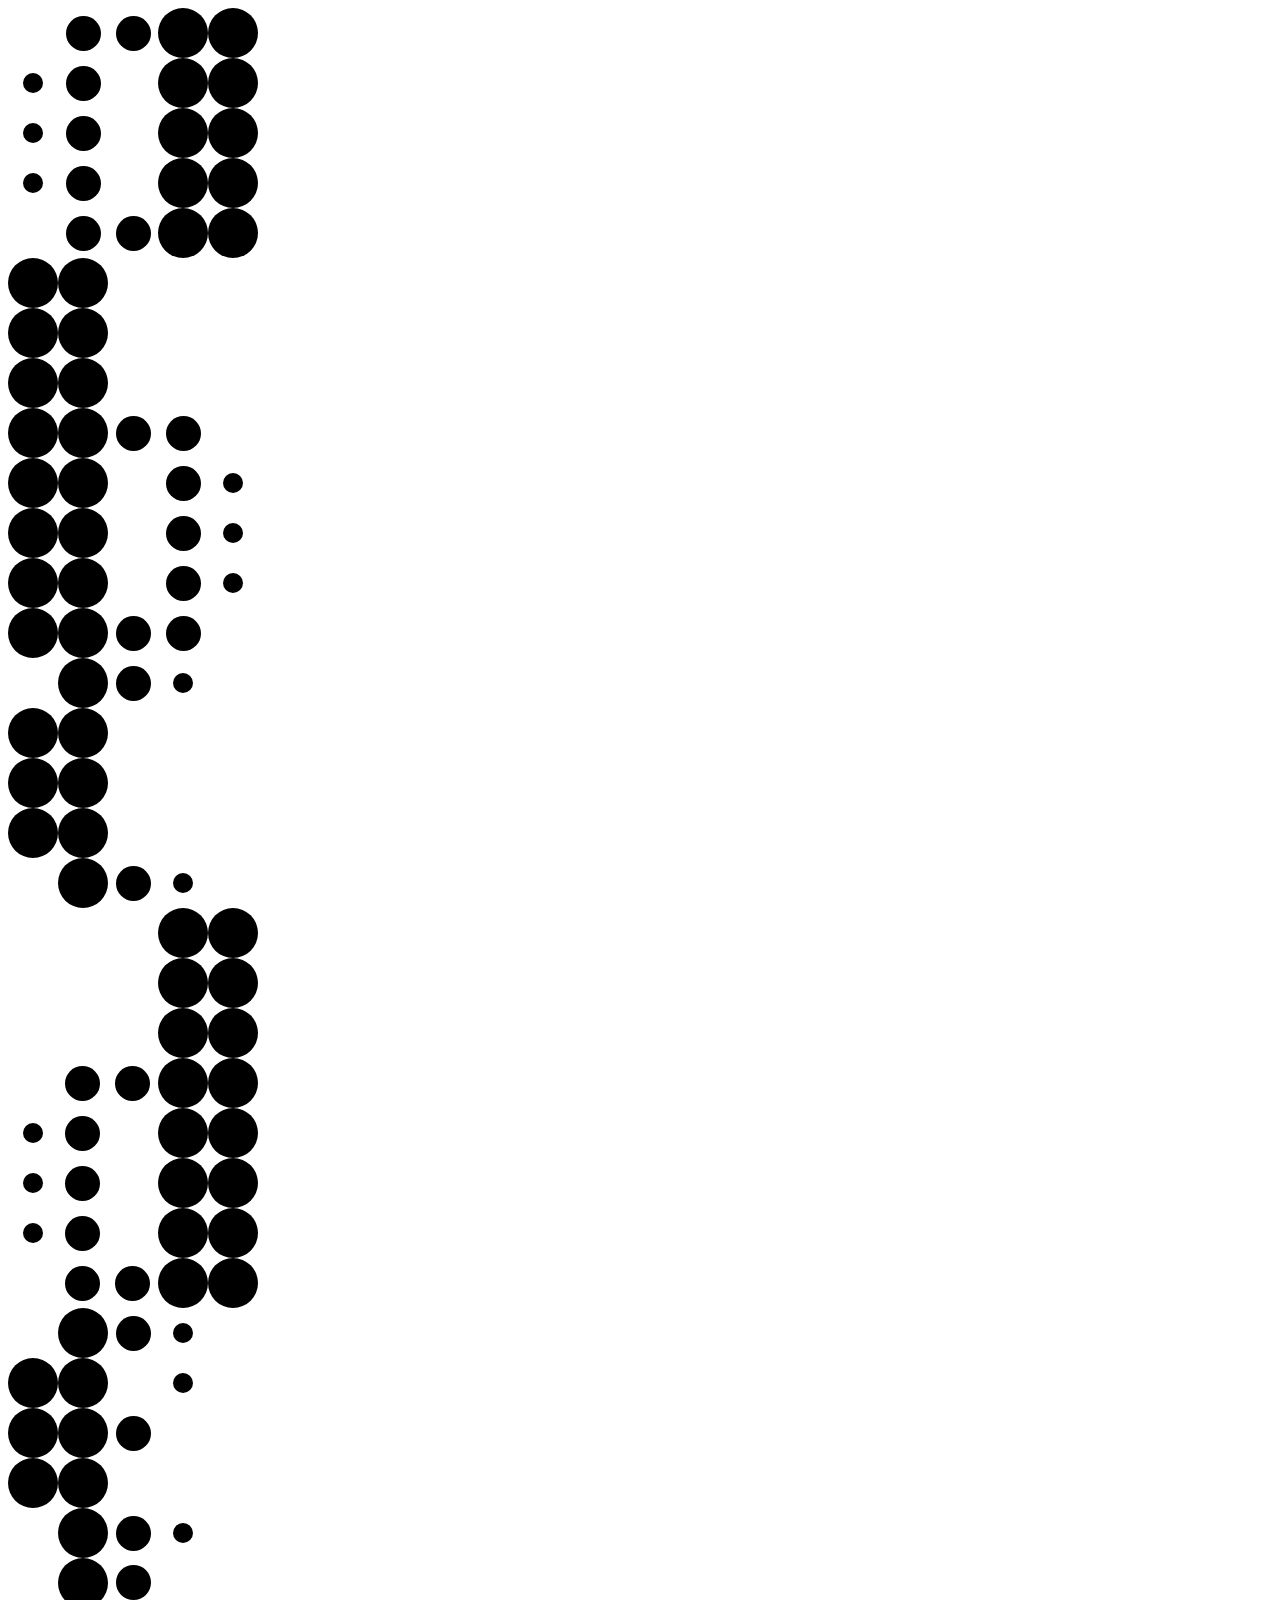
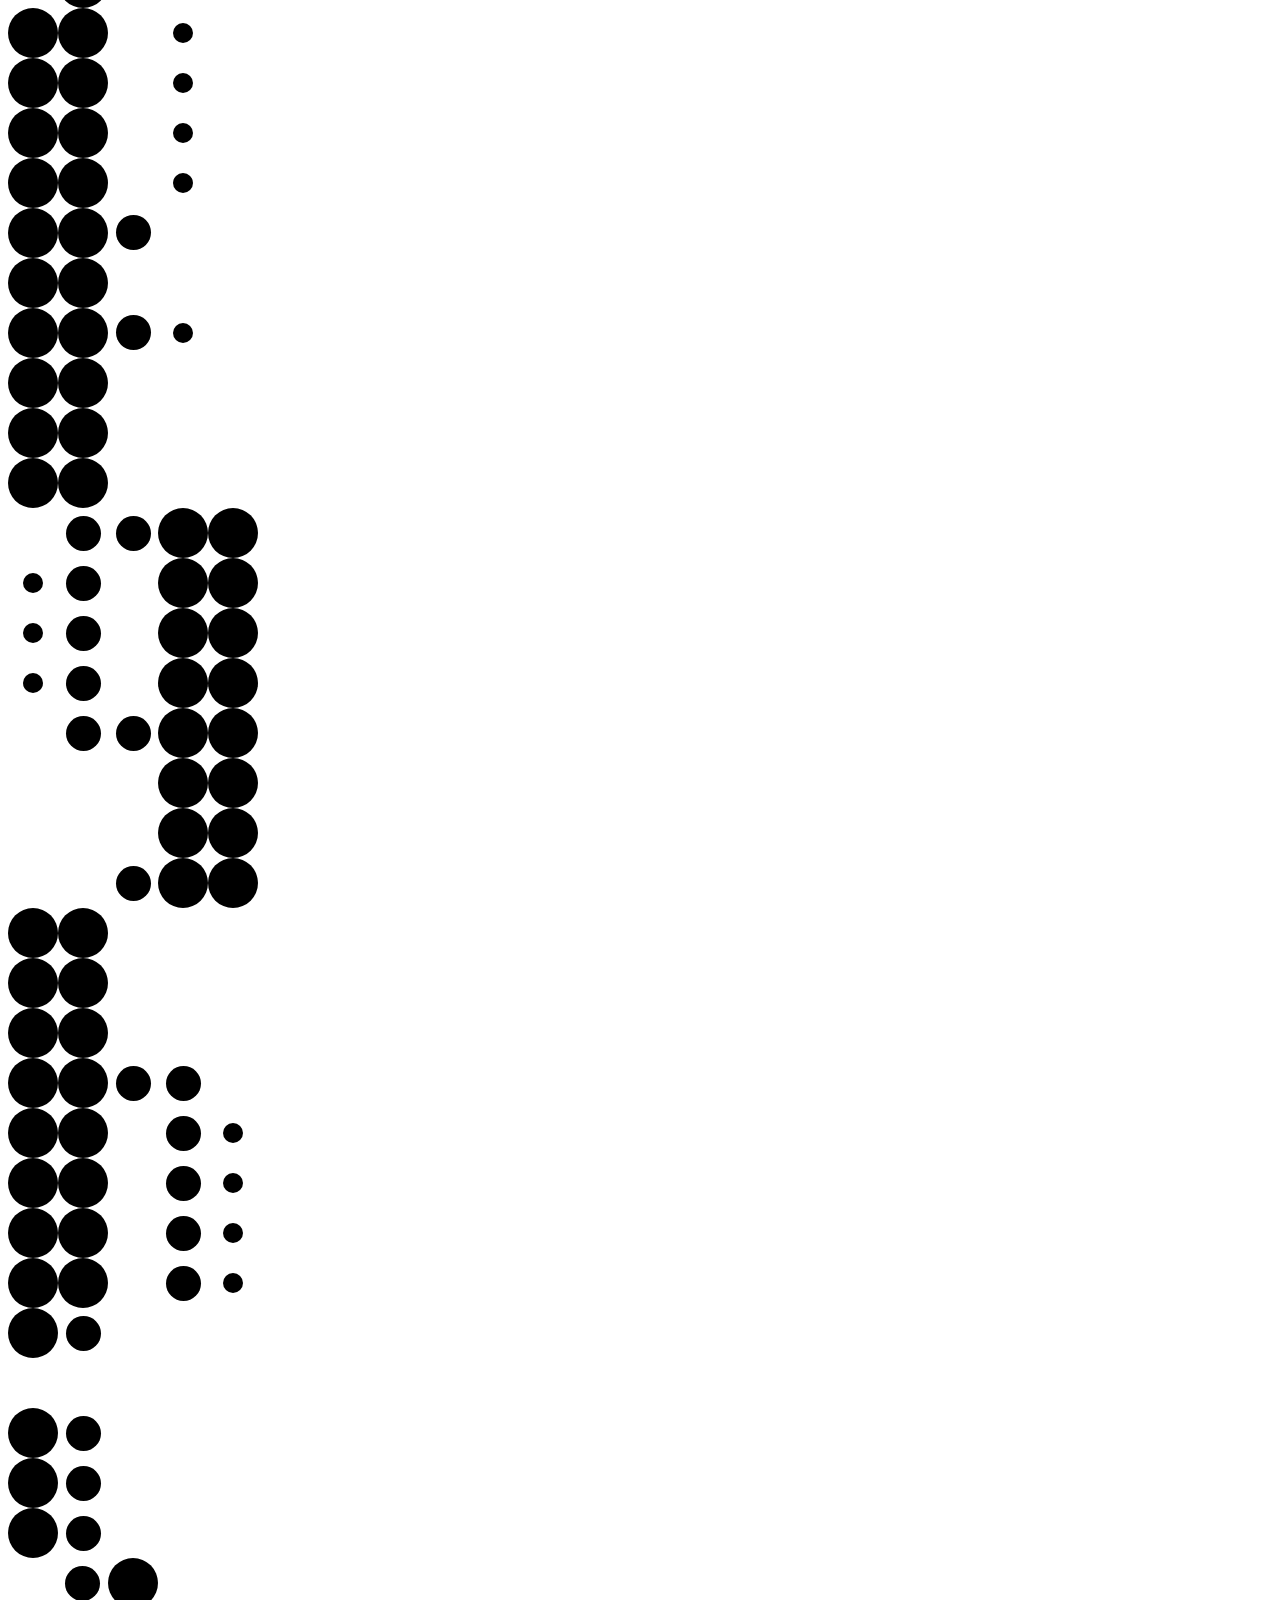
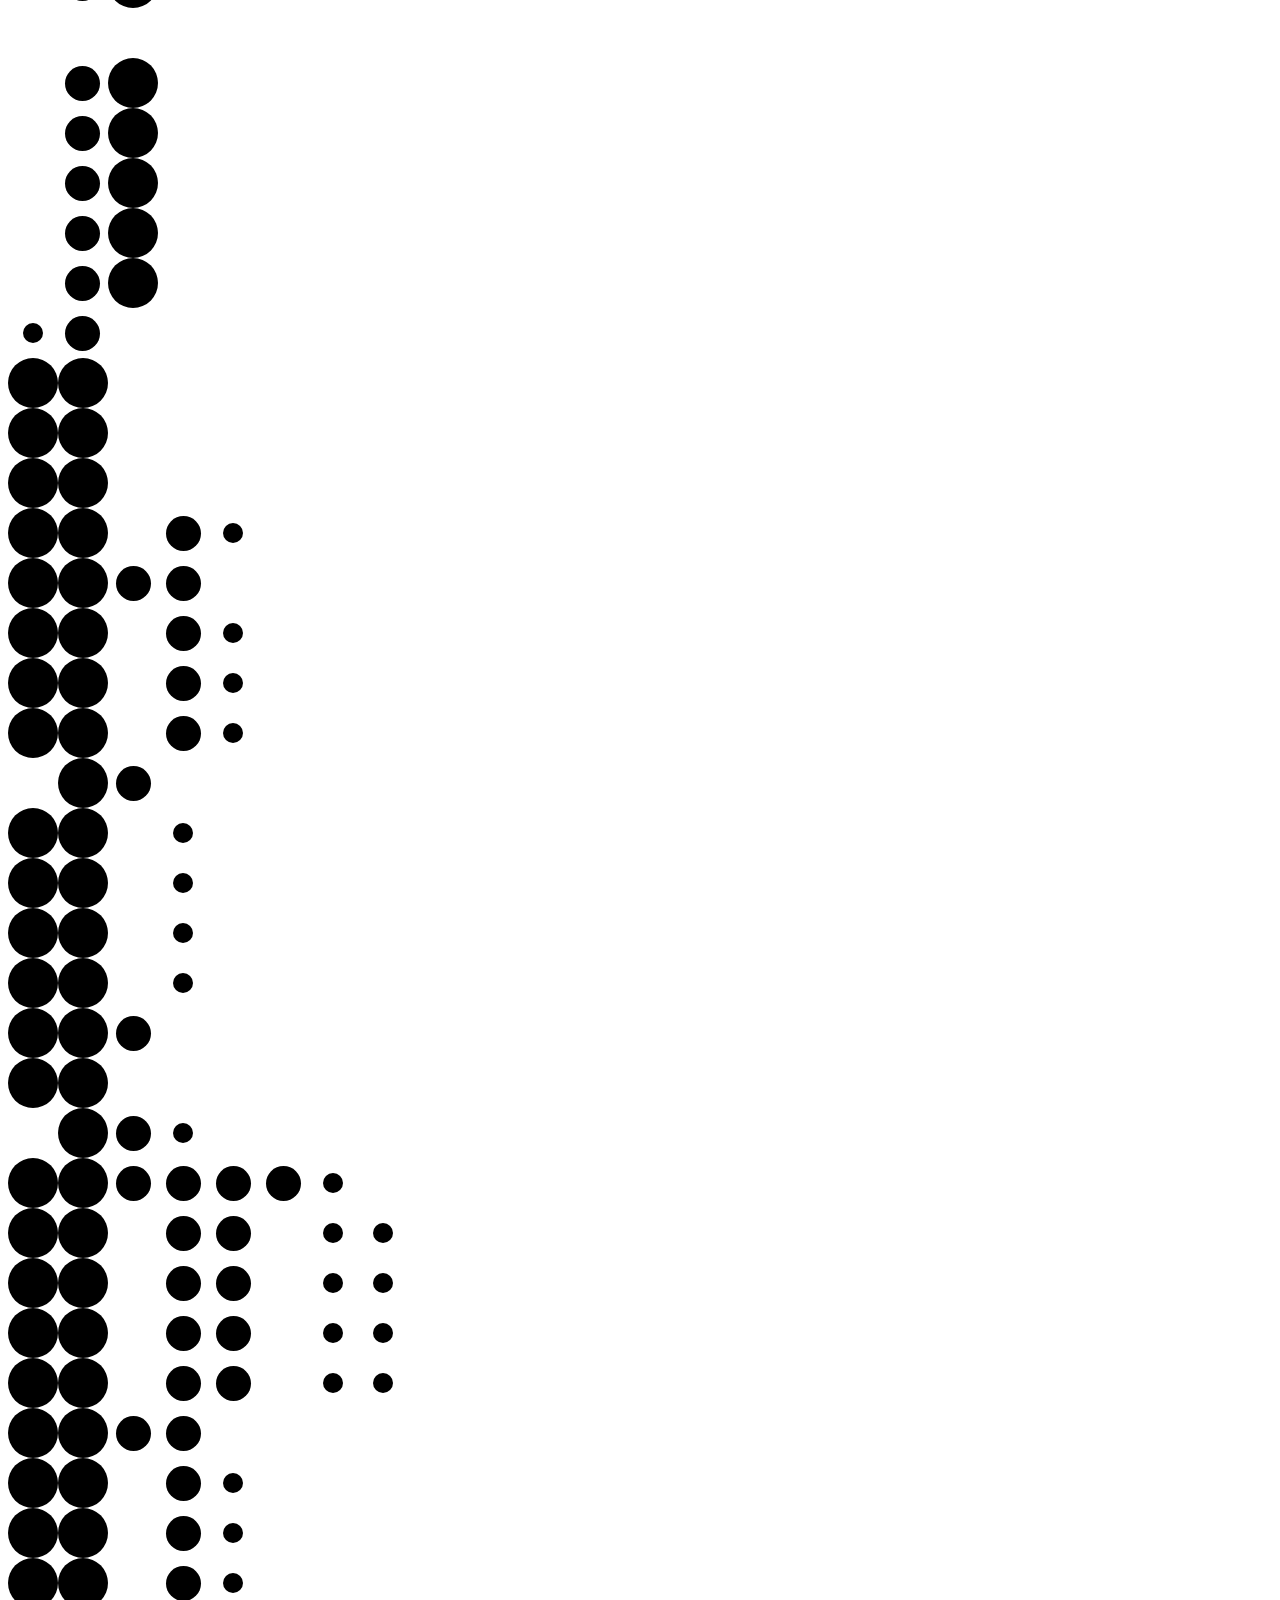
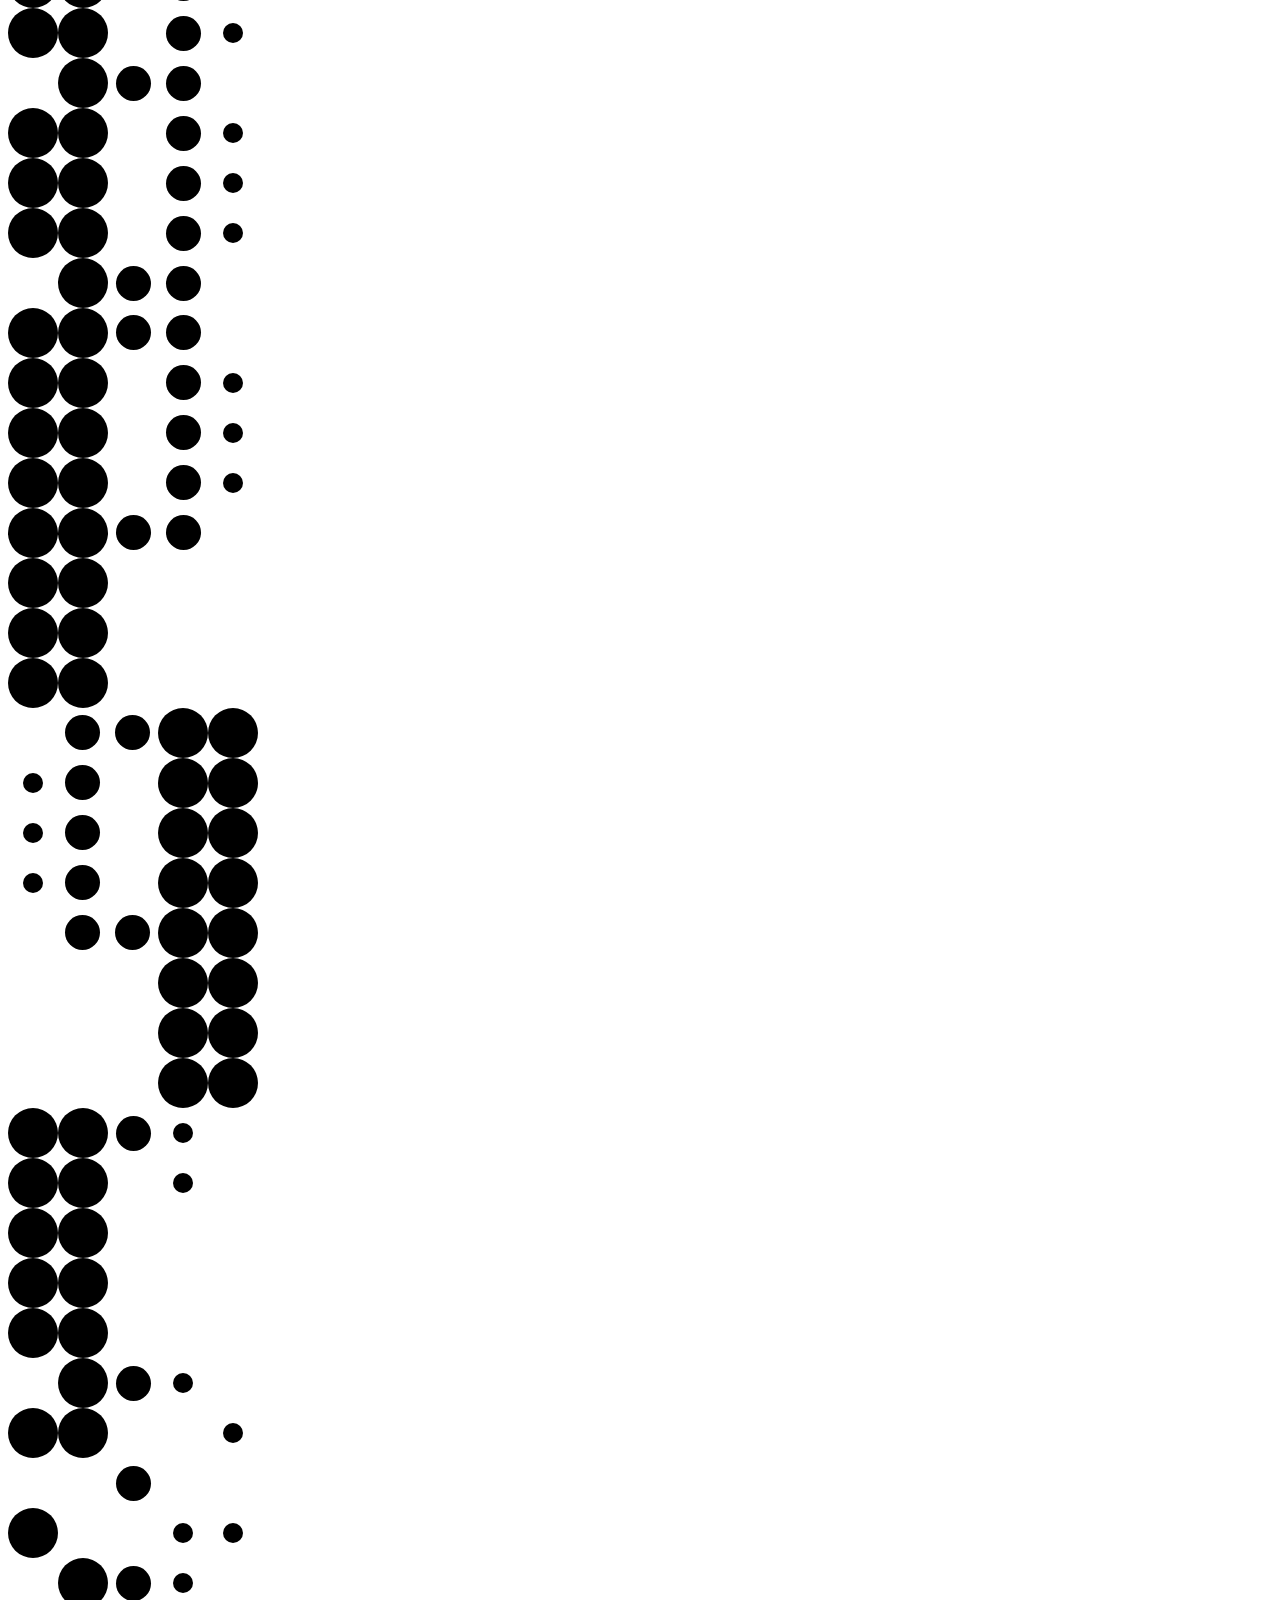
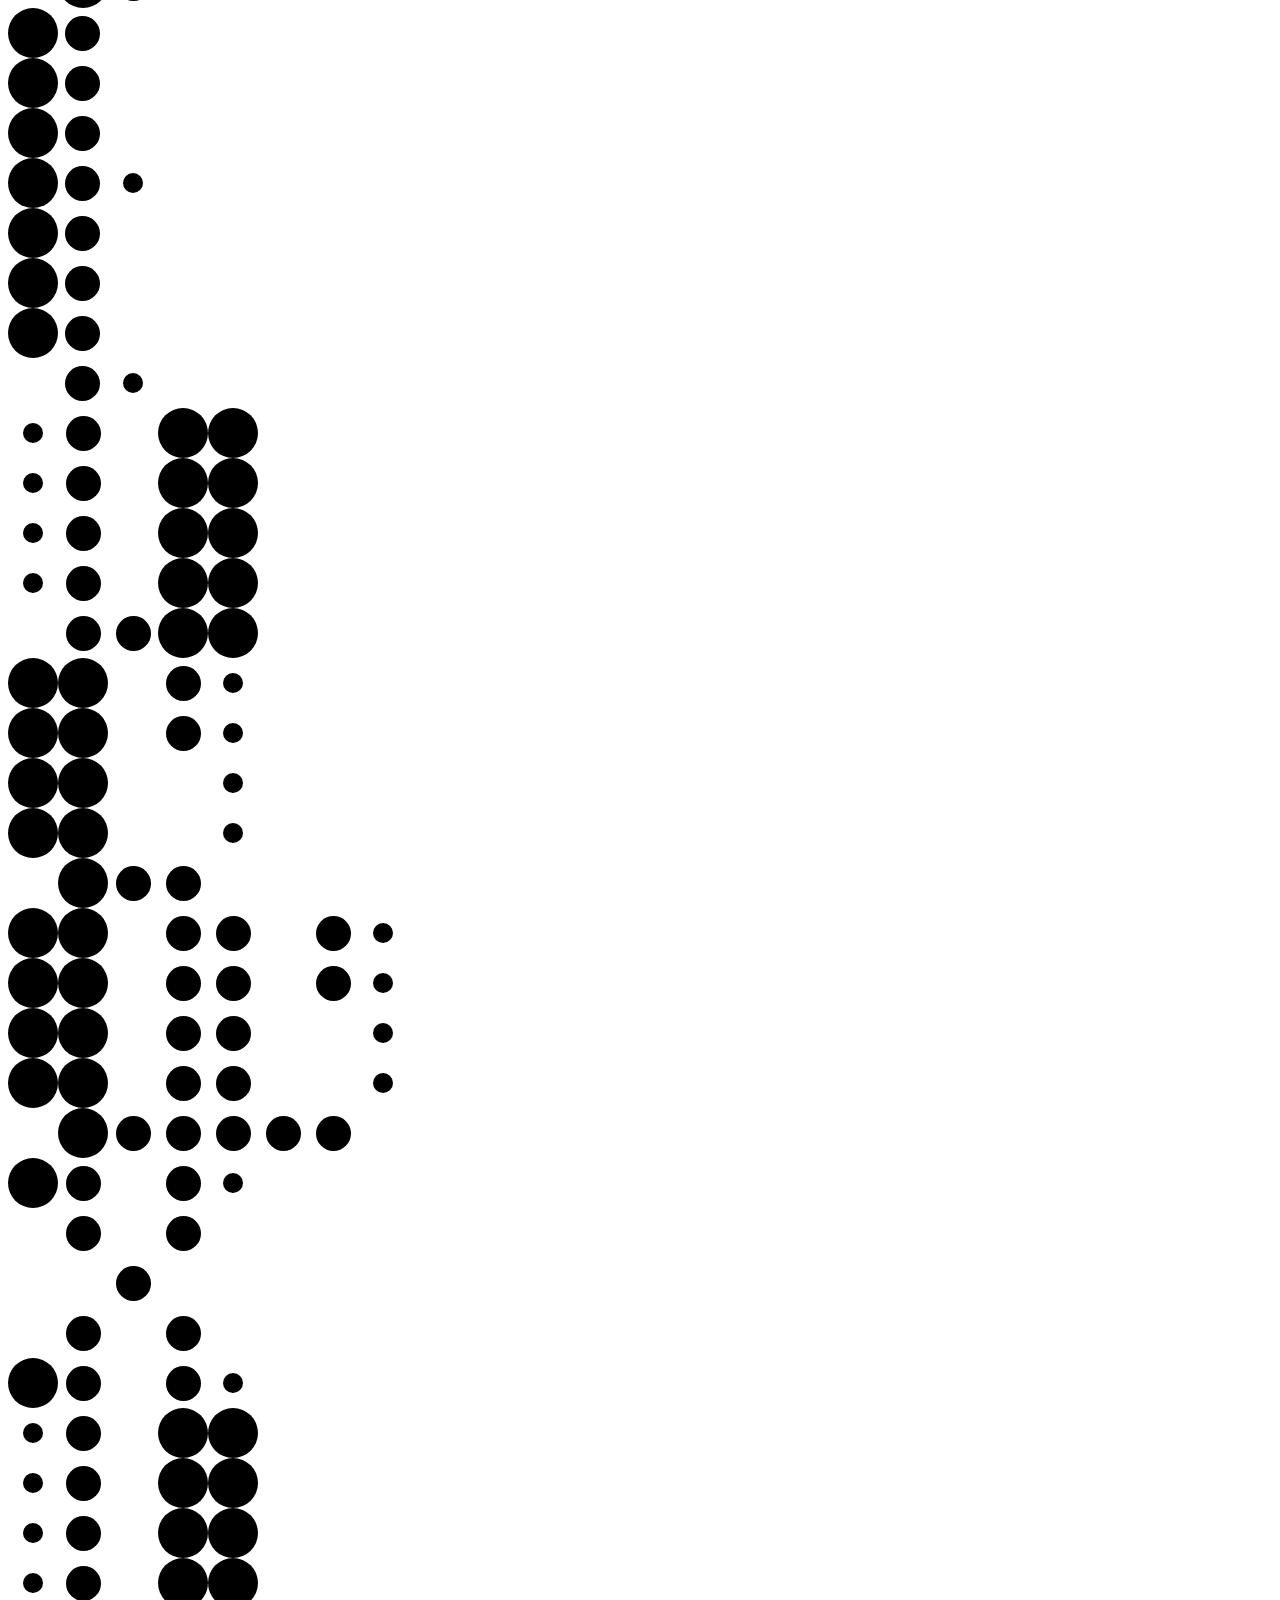
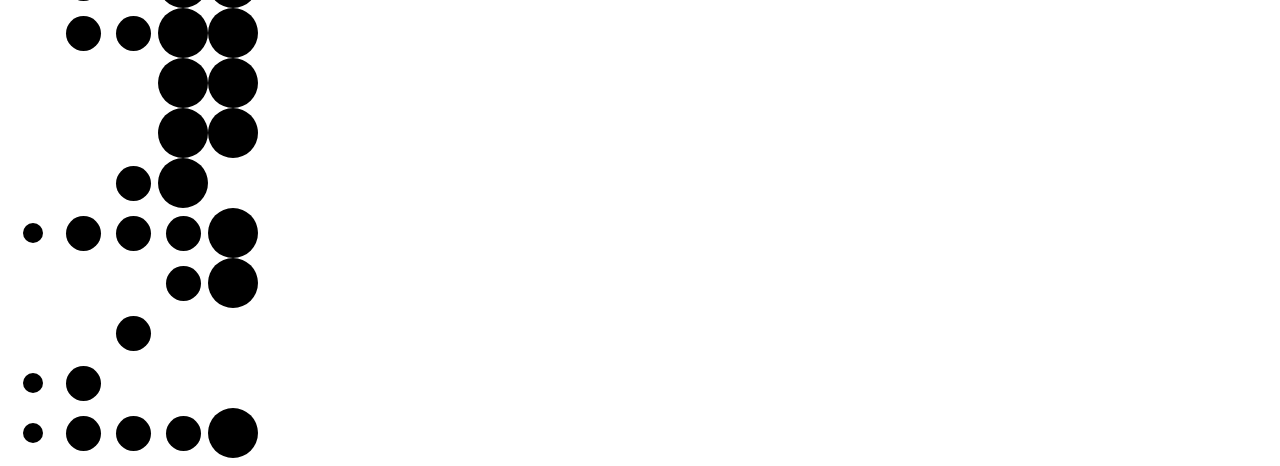
==== csstypeface/index.html @ 814cb7fe "pecha kucha" ====
<!DOCTYPE html>
<html>
<head>
    <title>Photon</title>
    <meta charset="utf-8" />
    <link rel="stylesheet" href="main.css" type="text/css" />
</head>

<body>
<div id="container">

<div class="letter" id="a">
	<div class="unit-a">	
	</div>
	<div class="unit-a">
		<div class="medium"></div>	
	</div>
	<div class="unit-a">
		<div class="medium"></div>	
	</div>
	<div class="unit-a">
		<div class="large"></div>	
	</div>
	<div class="unit-a">
		<div class="large"></div>	
	</div>
	<div class="unit-a">
		<div class="small"></div>	
	</div>
	<div class="unit-a">
		<div class="medium"></div>	
	</div>
	<div class="unit-a">	
	</div>
	<div class="unit-a">
		<div class="large"></div>	
	</div>
	<div class="unit-a">
		<div class="large"></div>	
	</div>
	<div class="unit-a">
		<div class="small"></div>	
	</div>
	<div class="unit-a">
		<div class="medium"></div>	
	</div>
	<div class="unit-a">	
	</div>
	<div class="unit-a">
		<div class="large"></div>	
	</div>
	<div class="unit-a">
		<div class="large"></div>	
	</div>
	<div class="unit-a">
		<div class="small"></div>	
	</div>
	<div class="unit-a">
		<div class="medium"></div>	
	</div>
	<div class="unit-a">	
	</div>
	<div class="unit-a">	
		<div class="large"></div>
	</div>
	<div class="unit-a">
		<div class="large"></div>	
	</div>
	<div class="unit-a">	
	</div>
	<div class="unit-a">
		<div class="medium"></div>	
	</div>
	<div class="unit-a">
		<div class="medium"></div>	
	</div>
	<div class="unit-a">
		<div class="large"></div>	
	</div>
	<div class="unit-a">
		<div class="large"></div>	
	</div>
</div>

<div class="letter" id="b">
	<div class="unit-b">	
		<div class="large"></div>		
	</div>
	<div class="unit-b">		
		<div class="large"></div>
	</div>
	<div class="unit-b">		
	</div>
	<div class="unit-b">		
	</div>
	<div class="unit-b">		
	</div>
	<div class="unit-b">		
		<div class="large"></div>
	</div>
	<div class="unit-b">		
		<div class="large"></div>
	</div>
	<div class="unit-b">		
	</div>
	<div class="unit-b">		
	</div>
	<div class="unit-b">		
	</div>
	<div class="unit-b">		
		<div class="large"></div>
	</div>
	<div class="unit-b">		
		<div class="large"></div>
	</div>
	<div class="unit-b">		
	</div>
	<div class="unit-b">		
	</div>
	<div class="unit-b">		
	</div>
	<div class="unit-b">		
		<div class="large"></div>
	</div>
	<div class="unit-b">		
		<div class="large"></div>
	</div>
	<div class="unit-b">		
		<div class="medium"></div>
	</div>
	<div class="unit-b">		
		<div class="medium"></div>
	</div>
	<div class="unit-b">		
	</div>
	<div class="unit-b">
		<div class="large"></div>		
	</div>
	<div class="unit-b">
		<div class="large"></div>		
	</div>
	<div class="unit-b">		
	</div>
	<div class="unit-b">	
		<div class="medium"></div>	
	</div>
	<div class="unit-b">
		<div class="small"></div>		
	</div>
	<div class="unit-b">
		<div class="large"></div>		
	</div>
	<div class="unit-b">
		<div class="large"></div>		
	</div>
	<div class="unit-b">		
	</div>
	<div class="unit-b">
		<div class="medium"></div>		
	</div>
	<div class="unit-b">
		<div class="small"></div>		
	</div>
	<div class="unit-b">
		<div class="large"></div>		
	</div>
	<div class="unit-b">
		<div class="large"></div>		
	</div>
	<div class="unit-b">		
	</div>
	<div class="unit-b">
		<div class="medium"></div>		
	</div>
	<div class="unit-b">
		<div class="small"></div>		
	</div>
	<div class="unit-b">
		<div class="large"></div>		
	</div>
	<div class="unit-b">
		<div class="large"></div>		
	</div>
	<div class="unit-b">
		<div class="medium"></div>		
	</div>
	<div class="unit-b">
		<div class="medium"></div>		
	</div>
	<div class="unit-b">	
	</div>
</div>

<div class="letter" id="c">
	<div class="unit-c">
	</div>
	<div class="unit-c">
		<div class="large"></div>
	</div>
	<div class="unit-c">
		<div class="medium"></div>
	</div>
	<div class="unit-c">
		<div class="small"></div>
	</div>
	<div class="unit-c">
		<div class="large"></div>
	</div>
	<div class="unit-c">
		<div class="large"></div>
	</div>
	<div class="unit-c">
	</div>
	<div class="unit-c">
	</div>
	<div class="unit-c">
		<div class="large"></div>
	</div>
	<div class="unit-c">
		<div class="large"></div>
	</div>
	<div class="unit-c">
	</div>
	<div class="unit-c">
	</div>
	<div class="unit-c">
		<div class="large"></div>
	</div>
	<div class="unit-c">
		<div class="large"></div>
	</div>
	<div class="unit-c">
	</div>
	<div class="unit-c">
	</div>
	<div class="unit-c">
	</div>
	<div class="unit-c">
		<div class="large"></div>
	</div>
	<div class="unit-c">
		<div class="medium"></div>
	</div>
	<div class="unit-c">
		<div class="small"></div>
	</div>
</div>

<div class="letter" id="d">
	<div class="unit-b">	
		<div class="large"></div>		
	</div>
	<div class="unit-b">		
		<div class="large"></div>
	</div>
	<div class="unit-b">		
	</div>
	<div class="unit-b">		
	</div>
	<div class="unit-b">		
	</div>
	<div class="unit-b">		
		<div class="large"></div>
	</div>
	<div class="unit-b">		
		<div class="large"></div>
	</div>
	<div class="unit-b">		
	</div>
	<div class="unit-b">		
	</div>
	<div class="unit-b">		
	</div>
	<div class="unit-b">		
		<div class="large"></div>
	</div>
	<div class="unit-b">		
		<div class="large"></div>
	</div>
	<div class="unit-b">		
	</div>
	<div class="unit-b">		
	</div>
	<div class="unit-b">		
	</div>
	<div class="unit-b">		
		<div class="large"></div>
	</div>
	<div class="unit-b">		
		<div class="large"></div>
	</div>
	<div class="unit-b">		
		<div class="medium"></div>
	</div>
	<div class="unit-b">		
		<div class="medium"></div>
	</div>
	<div class="unit-b">		
	</div>
	<div class="unit-b">
		<div class="large"></div>		
	</div>
	<div class="unit-b">
		<div class="large"></div>		
	</div>
	<div class="unit-b">		
	</div>
	<div class="unit-b">	
		<div class="medium"></div>	
	</div>
	<div class="unit-b">
		<div class="small"></div>		
	</div>
	<div class="unit-b">
		<div class="large"></div>		
	</div>
	<div class="unit-b">
		<div class="large"></div>		
	</div>
	<div class="unit-b">		
	</div>
	<div class="unit-b">
		<div class="medium"></div>		
	</div>
	<div class="unit-b">
		<div class="small"></div>		
	</div>
	<div class="unit-b">
		<div class="large"></div>		
	</div>
	<div class="unit-b">
		<div class="large"></div>		
	</div>
	<div class="unit-b">		
	</div>
	<div class="unit-b">
		<div class="medium"></div>		
	</div>
	<div class="unit-b">
		<div class="small"></div>		
	</div>
	<div class="unit-b">
		<div class="large"></div>		
	</div>
	<div class="unit-b">
		<div class="large"></div>		
	</div>
	<div class="unit-b">
		<div class="medium"></div>		
	</div>
	<div class="unit-b">
		<div class="medium"></div>		
	</div>
	<div class="unit-b">	
	</div>
</div>

<div class="letter" id="e">
	<div class="unit-c">
	</div>
	<div class="unit-c">
		<div class="large"></div>
	</div>
	<div class="unit-c">
		<div class="medium"></div>
	</div>
	<div class="unit-c">
		<div class="small"></div>
	</div>
	<div class="unit-c">
		<div class="large"></div>
	</div>
	<div class="unit-c">
		<div class="large"></div>
	</div>
	<div class="unit-c">
	</div>
	<div class="unit-c">
		<div class="small"></div>
	</div>
	<div class="unit-c">
		<div class="large"></div>
	</div>
	<div class="unit-c">
		<div class="large"></div>
	</div>
	<div class="unit-c">
		<div class="medium"></div>
	</div>
	<div class="unit-c">
	</div>
	<div class="unit-c">
		<div class="large"></div>
	</div>
	<div class="unit-c">
		<div class="large"></div>
	</div>
	<div class="unit-c">
	</div>
	<div class="unit-c">
	</div>
	<div class="unit-c">
	</div>
	<div class="unit-c">
		<div class="large"></div>
	</div>
	<div class="unit-c">
		<div class="medium"></div>
	</div>
	<div class="unit-c">
		<div class="small"></div>
	</div>
</div>

<div class="letter" id="f">
	<div class="unit-f">
	</div>
	<div class="unit-f">
		<div class="large"></div>
	</div>
	<div class="unit-f">
		<div class="medium"></div>
	</div>
	<div class="unit-f">
	</div>
	<div class="unit-f">
		<div class="large"></div>
	</div>
	<div class="unit-f">
		<div class="large"></div>
	</div>
	<div class="unit-f">
	</div>
	<div class="unit-f">
		<div class="small"></div>
	</div>
	<div class="unit-f">
		<div class="large"></div>
	</div>
	<div class="unit-f">
		<div class="large"></div>
	</div>
	<div class="unit-f">
	</div>
	<div class="unit-f">
		<div class="small"></div>
	</div>
	<div class="unit-f">
		<div class="large"></div>
	</div>
	<div class="unit-f">
		<div class="large"></div>
	</div>
	<div class="unit-f">
	</div>
	<div class="unit-f">
		<div class="small"></div>
	</div>
	<div class="unit-f">
		<div class="large"></div>
	</div>
	<div class="unit-f">
		<div class="large"></div>
	</div>
	<div class="unit-f">
	</div>
	<div class="unit-f">
		<div class="small"></div>
	</div>
	<div class="unit-f">
		<div class="large"></div>
	</div>
	<div class="unit-f">
		<div class="large"></div>
	</div>
	<div class="unit-f">
		<div class="medium"></div>
	</div>
	<div class="unit-f">
	</div>
	<div class="unit-f">
		<div class="large"></div>
	</div>
	<div class="unit-f">
		<div class="large"></div>
	</div>
	<div class="unit-f">
	</div>
	<div class="unit-f">
	</div>
	<div class="unit-f">
		<div class="large"></div>
	</div>
	<div class="unit-f">
		<div class="large"></div>
	</div>
	<div class="unit-f">
		<div class="medium"></div>
	</div>
	<div class="unit-f">
		<div class="small"></div>
	</div>
	<div class="unit-f">
		<div class="large"></div>
	</div>
	<div class="unit-f">
		<div class="large"></div>
	</div>
	<div class="unit-f">
	</div>
	<div class="unit-f">
	</div>
	<div class="unit-f">
		<div class="large"></div>
	</div>
	<div class="unit-f">
		<div class="large"></div>
	</div>
	<div class="unit-f">
	</div>
	<div class="unit-f">
	</div>
	<div class="unit-f">
		<div class="large"></div>
	</div>
	<div class="unit-f">
		<div class="large"></div>
	</div>
	<div class="unit-f">
	</div>
	<div class="unit-f">
	</div>
</div>

<div class="letter" id="g">
	<div class="unit-g">
	</div>
	<div class="unit-g">
		<div class="medium"></div>
	</div>
	<div class="unit-g">
		<div class="medium"></div>
	</div>
	<div class="unit-g">
		<div class="large"></div>
	</div>
	<div class="unit-g">
		<div class="large"></div>
	</div>
	<div class="unit-g">
		<div class="small"></div>
	</div>
	<div class="unit-g">
		<div class="medium"></div>
	</div>
	<div class="unit-g">
	</div>
	<div class="unit-g">
		<div class="large"></div>
	</div>
	<div class="unit-g">
		<div class="large"></div>
	</div>
	<div class="unit-g">
		<div class="small"></div>
	</div>
	<div class="unit-g">
		<div class="medium"></div>
	</div>
	<div class="unit-g">
	</div>
	<div class="unit-g">
		<div class="large"></div>
	</div>
	<div class="unit-g">
		<div class="large"></div>
	</div>
	<div class="unit-g">
		<div class="small"></div>
	</div>
	<div class="unit-g">
		<div class="medium"></div>
	</div>
	<div class="unit-g">
	</div>
	<div class="unit-g">
		<div class="large"></div>
	</div>
	<div class="unit-g">
		<div class="large"></div>
	</div>
	<div class="unit-g">
	</div>
	<div class="unit-g">
		<div class="medium"></div>
	</div>
	<div class="unit-g">
		<div class="medium"></div>
	</div>
	<div class="unit-g">
		<div class="large"></div>
	</div>
	<div class="unit-g">
		<div class="large"></div>
	</div>
	<div class="unit-g">
	</div>
	<div class="unit-g">
	</div>
	<div class="unit-g">
	</div>
	<div class="unit-g">
		<div class="large"></div>
	</div>
	<div class="unit-g">
		<div class="large"></div>
	</div>
	<div class="unit-g">
	</div>
	<div class="unit-g">
	</div>
	<div class="unit-g">
	</div>
	<div class="unit-g">
		<div class="large"></div>
	</div>
	<div class="unit-g">
		<div class="large"></div>
	</div>
	<div class="unit-g">
	</div>
	<div class="unit-g">
	</div>
	<div class="unit-g">
		<div class="medium"></div>
	</div>
	<div class="unit-g">
		<div class="large"></div>
	</div>
	<div class="unit-g">
		<div class="large"></div>
	</div>
</div>

<div class="letter" id="h">
	<div class="unit-b">	
		<div class="large"></div>		
	</div>
	<div class="unit-b">		
		<div class="large"></div>
	</div>
	<div class="unit-b">		
	</div>
	<div class="unit-b">		
	</div>
	<div class="unit-b">		
	</div>
	<div class="unit-b">		
		<div class="large"></div>
	</div>
	<div class="unit-b">		
		<div class="large"></div>
	</div>
	<div class="unit-b">		
	</div>
	<div class="unit-b">		
	</div>
	<div class="unit-b">		
	</div>
	<div class="unit-b">		
		<div class="large"></div>
	</div>
	<div class="unit-b">		
		<div class="large"></div>
	</div>
	<div class="unit-b">		
	</div>
	<div class="unit-b">		
	</div>
	<div class="unit-b">		
	</div>
	<div class="unit-b">		
		<div class="large"></div>
	</div>
	<div class="unit-b">		
		<div class="large"></div>
	</div>
	<div class="unit-b">		
		<div class="medium"></div>
	</div>
	<div class="unit-b">		
		<div class="medium"></div>
	</div>
	<div class="unit-b">		
	</div>
	<div class="unit-b">
		<div class="large"></div>		
	</div>
	<div class="unit-b">
		<div class="large"></div>		
	</div>
	<div class="unit-b">		
	</div>
	<div class="unit-b">	
		<div class="medium"></div>	
	</div>
	<div class="unit-b">
		<div class="small"></div>		
	</div>
	<div class="unit-b">
		<div class="large"></div>		
	</div>
	<div class="unit-b">
		<div class="large"></div>		
	</div>
	<div class="unit-b">		
	</div>
	<div class="unit-b">
		<div class="medium"></div>		
	</div>
	<div class="unit-b">
		<div class="small"></div>		
	</div>
	<div class="unit-b">
		<div class="large"></div>		
	</div>
	<div class="unit-b">
		<div class="large"></div>		
	</div>
	<div class="unit-b">		
	</div>
	<div class="unit-b">
		<div class="medium"></div>		
	</div>
	<div class="unit-b">
		<div class="small"></div>		
	</div>
	<div class="unit-b">
		<div class="large"></div>		
	</div>
	<div class="unit-b">
		<div class="large"></div>		
	</div>
	<div class="unit-b">	
	</div>
	<div class="unit-b">
		<div class="medium"></div>		
	</div>
	<div class="unit-b">
		<div class="small"></div>	
	</div>
</div>

<div class="letter" id="i">
	<div class="unit-i">
		<div class="large"></div>
	</div>
	<div class="unit-i">
		<div class="medium"></div>
	</div>
	<div class="unit-i">
	</div>
	<div class="unit-i">
	</div>
	<div class="unit-i">
		<div class="large"></div>
	</div>
	<div class="unit-i">
		<div class="medium"></div>
	</div>
	<div class="unit-i">
		<div class="large"></div>
	</div>
	<div class="unit-i">
		<div class="medium"></div>
	</div>
	<div class="unit-i">
		<div class="large"></div>
	</div>
	<div class="unit-i">
		<div class="medium"></div>
	</div>
</div>

<div class="letter" id="j">
	<div class="unit-j">
	</div>
	<div class="unit-j">
		<div class="medium"></div>
	</div>
	<div class="unit-j">
		<div class="large"></div>
	</div>
	<div class="unit-j">
	</div>
	<div class="unit-j">
	</div>
	<div class="unit-j">
	</div>
	<div class="unit-j">
	</div>
	<div class="unit-j">
		<div class="medium"></div>
	</div>
	<div class="unit-j">
		<div class="large"></div>
	</div>
	<div class="unit-j">
	</div>
	<div class="unit-j">
		<div class="medium"></div>
	</div>
	<div class="unit-j">
		<div class="large"></div>
	</div>
	<div class="unit-j">
	</div>
	<div class="unit-j">
		<div class="medium"></div>
	</div>
	<div class="unit-j">
		<div class="large"></div>
	</div>
	<div class="unit-j">
	</div>
	<div class="unit-j">
		<div class="medium"></div>
	</div>
	<div class="unit-j">
		<div class="large"></div>
	</div>
	<div class="unit-j">
	</div>
	<div class="unit-j">
		<div class="medium"></div>
	</div>
	<div class="unit-j">
		<div class="large"></div>
	</div>
	<div class="unit-j">
		<div class="small"></div>
	</div>
	<div class="unit-j">
		<div class="medium"></div>
	</div>
	<div class="unit-j">
	</div>
</div>

<div class="letter" id="k">
	<div class="unit-k">
		<div class="large"></div>
	</div>
	<div class="unit-k">
		<div class="large"></div>
	</div>
	<div class="unit-k">
	</div>
	<div class="unit-k">
	</div>
	<div class="unit-k">
	</div>
	<div class="unit-k">
		<div class="large"></div>
	</div>
	<div class="unit-k">
		<div class="large"></div>
	</div>
	<div class="unit-k">
	</div>
	<div class="unit-k">
	</div>
	<div class="unit-k">
	</div>
	<div class="unit-k">
		<div class="large"></div>
	</div>
	<div class="unit-k">
		<div class="large"></div>
	</div>
	<div class="unit-k">
	</div>
	<div class="unit-k">
	</div>
	<div class="unit-k">
	</div>
	<div class="unit-k">
		<div class="large"></div>
	</div>
	<div class="unit-k">
		<div class="large"></div>
	</div>
	<div class="unit-k">
	</div>
	<div class="unit-k">
		<div class="medium"></div>
	</div>
	<div class="unit-k">
		<div class="small"></div>
	</div>
	<div class="unit-k">
		<div class="large"></div>
	</div>
	<div class="unit-k">
		<div class="large"></div>
	</div>
	<div class="unit-k">
		<div class="medium"></div>
	</div>
	<div class="unit-k">
		<div class="medium"></div>
	</div>
	<div class="unit-k">
	</div>
	<div class="unit-k">
		<div class="large"></div>
	</div>
	<div class="unit-k">
		<div class="large"></div>
	</div>
	<div class="unit-k">
	</div>
	<div class="unit-k">
		<div class="medium"></div>
	</div>
	<div class="unit-k">
		<div class="small"></div>
	</div>
	<div class="unit-k">
		<div class="large"></div>
	</div>
	<div class="unit-k">
		<div class="large"></div>
	</div>
	<div class="unit-k">
	</div>
	<div class="unit-k">
		<div class="medium"></div>
	</div>
	<div class="unit-k">
		<div class="small"></div>
	</div>
	<div class="unit-k">
		<div class="large"></div>
	</div>
	<div class="unit-k">
		<div class="large"></div>
	</div>
	<div class="unit-k">
	</div>
	<div class="unit-k">
		<div class="medium"></div>
	</div>
	<div class="unit-k">
		<div class="small"></div>
	</div>
</div>

<div class="letter" id="l">
	<div class="unit-l">
	</div>
	<div class="unit-l">
		<div class="large"></div>
	</div>
	<div class="unit-l">
		<div class="medium"></div>
	</div>
	<div class="unit-l">
	</div>
	<div class="unit-l">
		<div class="large"></div>
	</div>
	<div class="unit-l">
		<div class="large"></div>
	</div>
	<div class="unit-l">
	</div>
	<div class="unit-l">
		<div class="small"></div>
	</div>
	<div class="unit-l">
		<div class="large"></div>
	</div>
	<div class="unit-l">
		<div class="large"></div>
	</div>
	<div class="unit-l">
	</div>
	<div class="unit-l">
		<div class="small"></div>
	</div>
	<div class="unit-l">
		<div class="large"></div>
	</div>
	<div class="unit-l">
		<div class="large"></div>
	</div>
	<div class="unit-l">
	</div>
	<div class="unit-l">
		<div class="small"></div>
	</div>
	<div class="unit-l">
		<div class="large"></div>
	</div>
	<div class="unit-l">
		<div class="large"></div>
	</div>
	<div class="unit-l">
	</div>
	<div class="unit-l">
		<div class="small"></div>
	</div>
	<div class="unit-l">
		<div class="large"></div>
	</div>
	<div class="unit-l">
		<div class="large"></div>
	</div>
	<div class="unit-l">
		<div class="medium"></div>
	</div>
	<div class="unit-l">
	</div>
	<div class="unit-l">
		<div class="large"></div>
	</div>
	<div class="unit-l">
		<div class="large"></div>
	</div>
	<div class="unit-l">
	</div>
	<div class="unit-l">
	</div>
	<div class="unit-l">
	</div>
	<div class="unit-l">
		<div class="large"></div>
	</div>
	<div class="unit-l">
		<div class="medium"></div>
	</div>
	<div class="unit-l">
		<div class="small"></div>
	</div>
</div>

<div class="letter" id="m">
	<div class="unit-m">
		<div class="large"></div>
	</div>
	<div class="unit-m">
		<div class="large"></div>
	</div>
	<div class="unit-m">
		<div class="medium"></div>
	</div>
	<div class="unit-m">
		<div class="medium"></div>
	</div>
	<div class="unit-m">
		<div class="medium"></div>
	</div>
	<div class="unit-m">
		<div class="medium"></div>
	</div>
	<div class="unit-m">
		<div class="small"></div>
	</div>
	<div class="unit-m">
	</div>
	<div class="unit-m">
		<div class="large"></div>
	</div>
	<div class="unit-m">
		<div class="large"></div>
	</div>
	<div class="unit-m">
	</div>
	<div class="unit-m">
		<div class="medium"></div>
	</div>
	<div class="unit-m">
		<div class="medium"></div>
	</div>
	<div class="unit-m">
	</div>
	<div class="unit-m">
		<div class="small"></div>
	</div>
	<div class="unit-m">
		<div class="small"></div>
	</div>
	<div class="unit-m">
		<div class="large"></div>
	</div>
	<div class="unit-m">
		<div class="large"></div>
	</div>
	<div class="unit-m">
	</div>
	<div class="unit-m">
		<div class="medium"></div>
	</div>
	<div class="unit-m">
		<div class="medium"></div>
	</div>
	<div class="unit-m">
	</div>
	<div class="unit-m">
		<div class="small"></div>
	</div>
	<div class="unit-m">
		<div class="small"></div>
	</div>
	<div class="unit-m">
		<div class="large"></div>
	</div>
	<div class="unit-m">
		<div class="large"></div>
	</div>
	<div class="unit-m">
	</div>
	<div class="unit-m">
		<div class="medium"></div>
	</div>
	<div class="unit-m">
		<div class="medium"></div>
	</div>
	<div class="unit-m">
	</div>
	<div class="unit-m">
		<div class="small"></div>
	</div>
	<div class="unit-m">
		<div class="small"></div>
	</div>
	<div class="unit-m">
		<div class="large"></div>
	</div>
	<div class="unit-m">
		<div class="large"></div>
	</div>
	<div class="unit-m">
	</div>
	<div class="unit-m">
		<div class="medium"></div>
	</div>
	<div class="unit-m">
		<div class="medium"></div>
	</div>
	<div class="unit-m">
	</div>
	<div class="unit-m">
		<div class="small"></div>
	</div>
	<div class="unit-m">
		<div class="small"></div>
	</div>
</div>

<div class="letter" id="n">
	<div class="unit-a">	
		<div class="large"></div>
	</div>
	<div class="unit-a">
		<div class="large"></div>	
	</div>
	<div class="unit-a">
		<div class="medium"></div>	
	</div>
	<div class="unit-a">
		<div class="medium"></div>	
	</div>
	<div class="unit-a">	
	</div>
	<div class="unit-a">
		<div class="large"></div>	
	</div>
	<div class="unit-a">
		<div class="large"></div>	
	</div>
	<div class="unit-a">	
	</div>
	<div class="unit-a">
		<div class="medium"></div>	
	</div>
	<div class="unit-a">
		<div class="small"></div>	
	</div>
	<div class="unit-a">
		<div class="large"></div>	
	</div>
	<div class="unit-a">
		<div class="large"></div>	
	</div>
	<div class="unit-a">	
	</div>
	<div class="unit-a">
		<div class="medium"></div>	
	</div>
	<div class="unit-a">
		<div class="small"></div>	
	</div>
	<div class="unit-a">
		<div class="large"></div>	
	</div>
	<div class="unit-a">
		<div class="large"></div>	
	</div>
	<div class="unit-a">	
	</div>
	<div class="unit-a">	
		<div class="medium"></div>
	</div>
	<div class="unit-a">
		<div class="small"></div>	
	</div>
	<div class="unit-a">
		<div class="large"></div>	
	</div>
	<div class="unit-a">
		<div class="large"></div>	
	</div>
	<div class="unit-a">
	</div>
	<div class="unit-a">
		<div class="medium"></div>	
	</div>
	<div class="unit-a">
		<div class="small"></div>	
	</div>
</div>

<div class="letter" id="o">
	<div class="unit-a">	
	</div>
	<div class="unit-a">
		<div class="large"></div>	
	</div>
	<div class="unit-a">
		<div class="medium"></div>	
	</div>
	<div class="unit-a">
		<div class="medium"></div>	
	</div>
	<div class="unit-a">	
	</div>
	<div class="unit-a">
		<div class="large"></div>	
	</div>
	<div class="unit-a">
		<div class="large"></div>	
	</div>
	<div class="unit-a">	
	</div>
	<div class="unit-a">
		<div class="medium"></div>	
	</div>
	<div class="unit-a">
		<div class="small"></div>	
	</div>
	<div class="unit-a">
		<div class="large"></div>	
	</div>
	<div class="unit-a">
		<div class="large"></div>	
	</div>
	<div class="unit-a">	
	</div>
	<div class="unit-a">
		<div class="medium"></div>	
	</div>
	<div class="unit-a">
		<div class="small"></div>	
	</div>
	<div class="unit-a">
		<div class="large"></div>	
	</div>
	<div class="unit-a">
		<div class="large"></div>	
	</div>
	<div class="unit-a">	
	</div>
	<div class="unit-a">	
		<div class="medium"></div>
	</div>
	<div class="unit-a">
		<div class="small"></div>	
	</div>
	<div class="unit-a">	
	</div>
	<div class="unit-a">
		<div class="large"></div>	
	</div>
	<div class="unit-a">
		<div class="medium"></div>
	</div>
	<div class="unit-a">
		<div class="medium"></div>	
	</div>
	<div class="unit-a">
	</div>
</div>

<div class="letter" id="p">
	<div class="unit-b">	
		<div class="large"></div>		
	</div>
	<div class="unit-b">		
		<div class="large"></div>
	</div>
	<div class="unit-b">		
	</div>
	<div class="unit-b">		
	</div>
	<div class="unit-b">		
	</div>
	<div class="unit-b">		
		<div class="large"></div>
	</div>
	<div class="unit-b">		
		<div class="large"></div>
	</div>
	<div class="unit-b">		
	</div>
	<div class="unit-b">		
	</div>
	<div class="unit-b">		
	</div>
	<div class="unit-b">		
		<div class="large"></div>
	</div>
	<div class="unit-b">		
		<div class="large"></div>
	</div>
	<div class="unit-b">		
	</div>
	<div class="unit-b">		
	</div>
	<div class="unit-b">		
	</div>
	<div class="unit-b">		
		<div class="large"></div>
	</div>
	<div class="unit-b">		
		<div class="large"></div>
	</div>
	<div class="unit-b">		
		<div class="medium"></div>
	</div>
	<div class="unit-b">		
		<div class="medium"></div>
	</div>
	<div class="unit-b">		
	</div>
	<div class="unit-b">
		<div class="large"></div>		
	</div>
	<div class="unit-b">
		<div class="large"></div>		
	</div>
	<div class="unit-b">		
	</div>
	<div class="unit-b">	
		<div class="medium"></div>	
	</div>
	<div class="unit-b">
		<div class="small"></div>		
	</div>
	<div class="unit-b">
		<div class="large"></div>		
	</div>
	<div class="unit-b">
		<div class="large"></div>		
	</div>
	<div class="unit-b">		
	</div>
	<div class="unit-b">
		<div class="medium"></div>		
	</div>
	<div class="unit-b">
		<div class="small"></div>		
	</div>
	<div class="unit-b">
		<div class="large"></div>		
	</div>
	<div class="unit-b">
		<div class="large"></div>		
	</div>
	<div class="unit-b">		
	</div>
	<div class="unit-b">
		<div class="medium"></div>		
	</div>
	<div class="unit-b">
		<div class="small"></div>		
	</div>
	<div class="unit-b">
		<div class="large"></div>		
	</div>
	<div class="unit-b">
		<div class="large"></div>		
	</div>
	<div class="unit-b">
		<div class="medium"></div>		
	</div>
	<div class="unit-b">
		<div class="medium"></div>		
	</div>
	<div class="unit-b">	
	</div>
</div>

<div class="letter" id="q">
	<div class="unit-b">	
		<div class="large"></div>		
	</div>
	<div class="unit-b">		
		<div class="large"></div>
	</div>
	<div class="unit-b">		
	</div>
	<div class="unit-b">		
	</div>
	<div class="unit-b">		
	</div>
	<div class="unit-b">		
		<div class="large"></div>
	</div>
	<div class="unit-b">		
		<div class="large"></div>
	</div>
	<div class="unit-b">		
	</div>
	<div class="unit-b">		
	</div>
	<div class="unit-b">		
	</div>
	<div class="unit-b">		
		<div class="large"></div>
	</div>
	<div class="unit-b">		
		<div class="large"></div>
	</div>
	<div class="unit-b">		
	</div>
	<div class="unit-b">		
	</div>
	<div class="unit-b">		
	</div>
	<div class="unit-b">		
		<div class="large"></div>
	</div>
	<div class="unit-b">		
		<div class="large"></div>
	</div>
	<div class="unit-b">		
		<div class="medium"></div>
	</div>
	<div class="unit-b">		
		<div class="medium"></div>
	</div>
	<div class="unit-b">		
	</div>
	<div class="unit-b">
		<div class="large"></div>		
	</div>
	<div class="unit-b">
		<div class="large"></div>		
	</div>
	<div class="unit-b">		
	</div>
	<div class="unit-b">	
		<div class="medium"></div>	
	</div>
	<div class="unit-b">
		<div class="small"></div>		
	</div>
	<div class="unit-b">
		<div class="large"></div>		
	</div>
	<div class="unit-b">
		<div class="large"></div>		
	</div>
	<div class="unit-b">		
	</div>
	<div class="unit-b">
		<div class="medium"></div>		
	</div>
	<div class="unit-b">
		<div class="small"></div>		
	</div>
	<div class="unit-b">
		<div class="large"></div>		
	</div>
	<div class="unit-b">
		<div class="large"></div>		
	</div>
	<div class="unit-b">		
	</div>
	<div class="unit-b">
		<div class="medium"></div>		
	</div>
	<div class="unit-b">
		<div class="small"></div>		
	</div>
	<div class="unit-b">
		<div class="large"></div>		
	</div>
	<div class="unit-b">
		<div class="large"></div>		
	</div>
	<div class="unit-b">
		<div class="medium"></div>		
	</div>
	<div class="unit-b">
		<div class="medium"></div>		
	</div>
	<div class="unit-b">	
	</div>
</div>

<div class="letter" id="r">
	<div class="unit-c">
		<div class="large"></div>
	</div>
	<div class="unit-c">
		<div class="large"></div>
	</div>
	<div class="unit-c">
		<div class="medium"></div>
	</div>
	<div class="unit-c">
		<div class="small"></div>
	</div>
	<div class="unit-c">
		<div class="large"></div>
	</div>
	<div class="unit-c">
		<div class="large"></div>
	</div>
	<div class="unit-c">
	</div>
	<div class="unit-c">
		<div class="small"></div>
	</div>
	<div class="unit-c">
		<div class="large"></div>
	</div>
	<div class="unit-c">
		<div class="large"></div>
	</div>
	<div class="unit-c">
	</div>
	<div class="unit-c">
	</div>
	<div class="unit-c">
		<div class="large"></div>
	</div>
	<div class="unit-c">
		<div class="large"></div>
	</div>
	<div class="unit-c">
	</div>
	<div class="unit-c">
	</div>
	<div class="unit-c">
		<div class="large"></div>
	</div>
	<div class="unit-c">
		<div class="large"></div>
	</div>
	<div class="unit-c">
	</div>
	<div class="unit-c">
	</div>
</div>

<div class="letter" id="s">
	<div class="unit-a">
	</div>
	<div class="unit-a">
		<div class="large"></div>	
	</div>
	<div class="unit-a">
		<div class="medium"></div>	
	</div>
	<div class="unit-a">
		<div class="small"></div>	
	</div>
	<div class="unit-a">	
	</div>
	<div class="unit-a">
		<div class="large"></div>	
	</div>
	<div class="unit-a">
		<div class="large"></div>	
	</div>
	<div class="unit-a">	
	</div>
	<div class="unit-a">
	</div>
	<div class="unit-a">
		<div class="small"></div>	
	</div>
	<div class="unit-a">	
	</div>
	<div class="unit-a">	
	</div>
	<div class="unit-a">
		<div class="medium"></div>
	</div>
	<div class="unit-a">
	</div>
	<div class="unit-a">	
	</div>
	<div class="unit-a">
		<div class="large"></div>	
	</div>
	<div class="unit-a">	
	</div>
	<div class="unit-a">	
	</div>
	<div class="unit-a">	
		<div class="small"></div>
	</div>
	<div class="unit-a">
		<div class="small"></div>	
	</div>
	<div class="unit-a">	
	</div>
	<div class="unit-a">
		<div class="large"></div>	
	</div>
	<div class="unit-a">
		<div class="medium"></div>
	</div>
	<div class="unit-a">
		<div class="small"></div>	
	</div>
	<div class="unit-a">	
	</div>
</div>

<div class="letter" id="t">
	<div class="unit-j">
		<div class="large"></div>
	</div>
	<div class="unit-j">
		<div class="medium"></div>
	</div>
	<div class="unit-j">
	</div>
	<div class="unit-j">
		<div class="large"></div>
	</div>
	<div class="unit-j">
		<div class="medium"></div>
	</div>
	<div class="unit-j">
	</div>
	<div class="unit-j">
		<div class="large"></div>
	</div>
	<div class="unit-j">
		<div class="medium"></div>
	</div>
	<div class="unit-j">
	</div>
	<div class="unit-j">
		<div class="large"></div>
	</div>
	<div class="unit-j">
		<div class="medium"></div>
	</div>
	<div class="unit-j">
		<div class="small"></div>
	</div>
	<div class="unit-j">
		<div class="large"></div>
	</div>
	<div class="unit-j">
		<div class="medium"></div>
	</div>
	<div class="unit-j">
	</div>
	<div class="unit-j">
		<div class="large"></div>
	</div>
	<div class="unit-j">
		<div class="medium"></div>
	</div>
	<div class="unit-j">
	</div>
	<div class="unit-j">
		<div class="large"></div>
	</div>
	<div class="unit-j">
		<div class="medium"></div>
	</div>
	<div class="unit-j">
	</div>
	<div class="unit-j">
	</div>
	<div class="unit-j">
		<div class="medium"></div>
	</div>
	<div class="unit-j">
		<div class="small"></div>
	</div>
</div>

<div class="letter" id="u">
	<div class="unit-a">
		<div class="small"></div>
	</div>
	<div class="unit-a">
		<div class="medium"></div>	
	</div>
	<div class="unit-a">	
	</div>
	<div class="unit-a">
		<div class="large"></div>	
	</div>
	<div class="unit-a">
		<div class="large"></div>	
	</div>
	<div class="unit-a">
		<div class="small"></div>	
	</div>
	<div class="unit-a">
		<div class="medium"></div>	
	</div>
	<div class="unit-a">	
	</div>
	<div class="unit-a">
		<div class="large"></div>	
	</div>
	<div class="unit-a">
		<div class="large"></div>	
	</div>
	<div class="unit-a">
		<div class="small"></div>	
	</div>
	<div class="unit-a">
		<div class="medium"></div>	
	</div>
	<div class="unit-a">	
	</div>
	<div class="unit-a">
		<div class="large"></div>	
	</div>
	<div class="unit-a">
		<div class="large"></div>	
	</div>
	<div class="unit-a">
		<div class="small"></div>	
	</div>
	<div class="unit-a">
		<div class="medium"></div>	
	</div>
	<div class="unit-a">	
	</div>
	<div class="unit-a">	
		<div class="large"></div>
	</div>
	<div class="unit-a">
		<div class="large"></div>	
	</div>
	<div class="unit-a">	
	</div>
	<div class="unit-a">
		<div class="medium"></div>	
	</div>
	<div class="unit-a">
		<div class="medium"></div>	
	</div>
	<div class="unit-a">
		<div class="large"></div>	
	</div>
	<div class="unit-a">
		<div class="large"></div>	
	</div>
</div>

<div class="letter" id="v">
	<div class="unit-a">
		<div class="large"></div>	
	</div>
	<div class="unit-a">
		<div class="large"></div>	
	</div>
	<div class="unit-a">
	</div>
	<div class="unit-a">
		<div class="medium"></div>	
	</div>
	<div class="unit-a">
		<div class="small"></div>	
	</div>
	<div class="unit-a">
		<div class="large"></div>	
	</div>
	<div class="unit-a">
		<div class="large"></div>	
	</div>
	<div class="unit-a">	
	</div>
	<div class="unit-a">
		<div class="medium"></div>	
	</div>
	<div class="unit-a">
		<div class="small"></div>	
	</div>
	<div class="unit-a">
		<div class="large"></div>	
	</div>
	<div class="unit-a">
		<div class="large"></div>	
	</div>
	<div class="unit-a">	
	</div>
	<div class="unit-a">	
	</div>
	<div class="unit-a">
		<div class="small"></div>	
	</div>
	<div class="unit-a">
		<div class="large"></div>	
	</div>
	<div class="unit-a">
		<div class="large"></div>	
	</div>
	<div class="unit-a">	
	</div>
	<div class="unit-a">	
	</div>
	<div class="unit-a">
		<div class="small"></div>	
	</div>
	<div class="unit-a">	
	</div>
	<div class="unit-a">
		<div class="large"></div>	
	</div>
	<div class="unit-a">
		<div class="medium"></div>
	</div>
	<div class="unit-a">
		<div class="medium"></div>	
	</div>
	<div class="unit-a">
	</div>
</div>

<div class="letter" id="w">
	<div class="unit-m">
		<div class="large"></div>
	</div>
	<div class="unit-m">
		<div class="large"></div>
	</div>
	<div class="unit-m">
	</div>
	<div class="unit-m">
		<div class="medium"></div>
	</div>
	<div class="unit-m">
		<div class="medium"></div>
	</div>
	<div class="unit-m">
	</div>
	<div class="unit-m">
		<div class="medium"></div>
	</div>
	<div class="unit-m">
		<div class="small"></div>
	</div>
	<div class="unit-m">
		<div class="large"></div>
	</div>
	<div class="unit-m">
		<div class="large"></div>
	</div>
	<div class="unit-m">
	</div>
	<div class="unit-m">
		<div class="medium"></div>
	</div>
	<div class="unit-m">
		<div class="medium"></div>
	</div>
	<div class="unit-m">
	</div>
	<div class="unit-m">
		<div class="medium"></div>
	</div>
	<div class="unit-m">
		<div class="small"></div>
	</div>
	<div class="unit-m">
		<div class="large"></div>
	</div>
	<div class="unit-m">
		<div class="large"></div>
	</div>
	<div class="unit-m">
	</div>
	<div class="unit-m">
		<div class="medium"></div>
	</div>
	<div class="unit-m">
		<div class="medium"></div>
	</div>
	<div class="unit-m">
	</div>
	<div class="unit-m">
	</div>
	<div class="unit-m">
		<div class="small"></div>
	</div>
	<div class="unit-m">
		<div class="large"></div>
	</div>
	<div class="unit-m">
		<div class="large"></div>
	</div>
	<div class="unit-m">
	</div>
	<div class="unit-m">
		<div class="medium"></div>
	</div>
	<div class="unit-m">
		<div class="medium"></div>
	</div>
	<div class="unit-m">
	</div>
	<div class="unit-m">
	</div>
	<div class="unit-m">
		<div class="small"></div>
	</div>
	<div class="unit-m">
	</div>
	<div class="unit-m">
		<div class="large"></div>
	</div>
	<div class="unit-m">
		<div class="medium"></div>
	</div>
	<div class="unit-m">
		<div class="medium"></div>
	</div>
	<div class="unit-m">
		<div class="medium"></div>
	</div>
	<div class="unit-m">
		<div class="medium"></div>
	</div>
	<div class="unit-m">
		<div class="medium"></div>
	</div>
	<div class="unit-m">
	</div>
</div>

<div class="letter" id="x">
	<div class="unit-a">
		<div class="large"></div>
	</div>
	<div class="unit-a">
		<div class="medium"></div>
	</div>
	<div class="unit-a">
	</div>
	<div class="unit-a">
		<div class="medium"></div>
	</div>
	<div class="unit-a">
		<div class="small"></div>
	</div>
	<div class="unit-a">
	</div>
	<div class="unit-a">
		<div class="medium"></div>
	</div>
	<div class="unit-a">
	</div>
	<div class="unit-a">
		<div class="medium"></div>
	</div>
	<div class="unit-a">
	</div>
	<div class="unit-a">
	</div>
	<div class="unit-a">
	</div>
	<div class="unit-a">
		<div class="medium"></div>
	</div>
	<div class="unit-a">
	</div>
	<div class="unit-a">
	</div>
	<div class="unit-a">
	</div>
	<div class="unit-a">
		<div class="medium"></div>
	</div>
	<div class="unit-a">
	</div>
	<div class="unit-a">
		<div class="medium"></div>
	</div>
	<div class="unit-a">
	</div>
	<div class="unit-a">
		<div class="large"></div>
	</div>
	<div class="unit-a">
		<div class="medium"></div>
	</div>
	<div class="unit-a">
	</div>
	<div class="unit-a">
		<div class="medium"></div>
	</div>
	<div class="unit-a">
		<div class="small"></div>
	</div>
</div>

<div class="letter" id="y">
	<div class="unit-b">
		<div class="small"></div>
	</div>
	<div class="unit-b">
		<div class="medium"></div>	
	</div>
	<div class="unit-b">	
	</div>
	<div class="unit-b">
		<div class="large"></div>	
	</div>
	<div class="unit-b">
		<div class="large"></div>	
	</div>
	<div class="unit-b">
		<div class="small"></div>	
	</div>
	<div class="unit-b">
		<div class="medium"></div>	
	</div>
	<div class="unit-b">	
	</div>
	<div class="unit-b">
		<div class="large"></div>	
	</div>
	<div class="unit-b">
		<div class="large"></div>	
	</div>
	<div class="unit-b">
		<div class="small"></div>	
	</div>
	<div class="unit-b">
		<div class="medium"></div>	
	</div>
	<div class="unit-b">	
	</div>
	<div class="unit-b">
		<div class="large"></div>	
	</div>
	<div class="unit-b">
		<div class="large"></div>	
	</div>
	<div class="unit-b">
		<div class="small"></div>	
	</div>
	<div class="unit-b">
		<div class="medium"></div>	
	</div>
	<div class="unit-b">	
	</div>
	<div class="unit-b">	
		<div class="large"></div>
	</div>
	<div class="unit-b">
		<div class="large"></div>	
	</div>
	<div class="unit-b">	
	</div>
	<div class="unit-b">
		<div class="medium"></div>	
	</div>
	<div class="unit-b">
		<div class="medium"></div>	
	</div>
	<div class="unit-b">
		<div class="large"></div>	
	</div>
	<div class="unit-b">
		<div class="large"></div>	
	</div>
	<div class="unit-b">			
	</div>
	<div class="unit-b">		
	</div>
	<div class="unit-b">		
	</div>
	<div class="unit-b">
		<div class="large"></div>		
	</div>
	<div class="unit-b">
		<div class="large"></div>		
	</div>
	<div class="unit-b">		
	</div>
	<div class="unit-b">		
	</div>
	<div class="unit-b">		
	</div>
	<div class="unit-b">
		<div class="large"></div>		
	</div>
	<div class="unit-b">	
		<div class="large"></div>	
	</div>
	<div class="unit-b">		
	</div>
	<div class="unit-b">		
	</div>
	<div class="unit-b">
		<div class="medium"></div>		
	</div>
	<div class="unit-b">
		<div class="large"></div>		
	</div>
	<div class="unit-b">
	</div>
</div>

<div class="letter" id="z">
	<div class="unit-a">
		<div class="small"></div>
	</div>
	<div class="unit-a">
		<div class="medium"></div>
	</div>
	<div class="unit-a">
		<div class="medium"></div>
	</div>
	<div class="unit-a">
		<div class="medium"></div>
	</div>
	<div class="unit-a">
		<div class="large"></div>
	</div>
	<div class="unit-a">
	</div>
	<div class="unit-a">
	</div>
	<div class="unit-a">
	</div>
	<div class="unit-a">
		<div class="medium"></div>
	</div>
	<div class="unit-a">
		<div class="large"></div>
	</div>
	<div class="unit-a">
	</div>
	<div class="unit-a">
	</div>
	<div class="unit-a">
		<div class="medium"></div>
	</div>
	<div class="unit-a">
	</div>
	<div class="unit-a">
	</div>
	<div class="unit-a">
		<div class="small"></div>
	</div>
	<div class="unit-a">
		<div class="medium"></div>
	</div>
	<div class="unit-a">
	</div>
	<div class="unit-a">
	</div>
	<div class="unit-a">
	</div>
	<div class="unit-a">
		<div class="small"></div>
	</div>
	<div class="unit-a">
		<div class="medium"></div>
	</div>
	<div class="unit-a">
		<div class="medium"></div>
	</div>
	<div class="unit-a">
		<div class="medium"></div>
	</div>
	<div class="unit-a">
		<div class="large"></div>
	</div>
</div>

</div>
</body>
</html>
---- csstypeface/main.css ----
.letter{
	
}

#a{
	width: 250px;
	height: 250px;
}
.unit-a{
	position:relative;
	width: 20%;
	height: 20%;
	float: left;
}

#b{
	width: 250px;
	height: 400px;
}

.unit-b{
	position:relative;
	width: 20%;
	height: 12.5%;
	float: left;
}

#c{
	width: 200px;
	height: 250px;
}
.unit-c{
	position:relative;
	width: 25%;
	height: 20%;
	float: left;
}

#d{
	width: 250px;
	height: 400px;
	transform: scaleX(-1);
}

#e{
	width: 200px;
	height: 250px;
}

#f{
	width: 200px;
	height: 550px;
}

.unit-f{
	position:relative;
	width: 25%;
	height: 9.09%;
	float: left;
}

#g{
	width:250px;
	height:400px;
}
.unit-g{
	position:relative;
	width: 20%;
	height: 12.5%;
	float: left;
}

#h{
	width:250px;
	height:400px;
}

#i{
	width:100px;
	height:250px;
}
.unit-i{
	position: relative;
	width:50%;
	height:20%;
	float:left;
}

#j{
	width:150px;
	height:400px;
}
.unit-j{
	position:relative;
	width:33.33%;
	height:12.5%;
	float:left;
}

#k{
	width: 250px;
	height: 400px;
}

.unit-k{
	position:relative;
	width: 20%;
	height: 12.5%;
	float: left;
}

#l{
	width:200px;
	height:400px;
}
.unit-l{
	position:relative;
	width:25%;
	height:12.5%;
	float:left;
}

#m{
	width:400px;
	height:250px;
}
.unit-m{
	position:relative;
	width:12.5%;
	height:20%;
	float:left;
}

#n{
	width:250px;
	height:250px;
}

#o{
	width:250px;
	height:250px;
}

#p{
	width: 250px;
	height: 400px;
	transform: scaleY(-1);
}

#q{
	width: 250px;
	height: 400px;
	transform: scale(-1, -1);
}

#r{
	width:200px;
	height:250px;
}

#s{
	width:250px;
	height:250px;
}

#t{
	width:150px;
	height:400px;
}

#u{
	width:250px;
	height:250px;
}

#v{
	width:250px;
	height:250px;
}

#w{
	width:400px;
	height:250px;
}

#x{
	width:250px;
	height:250px;
}

#y{
	width:250px;
	height:400px;
}

#z{
	width:250px;
	height:250px;
}

.small{
	width:40%;
	height:40%;
	position: absolute;
	top:30%;
	left:30%;
	border-radius:50%;
	background-color:black;
}
.medium{
	width:70%;
	height:70%;
	position: absolute;
	top: 15%;
	left:15%;
	border-radius:50%;
	background-color:black;
}
.large{
	width:100%;
	height:100%;
	border-radius:50%;
	background-color: black;
}
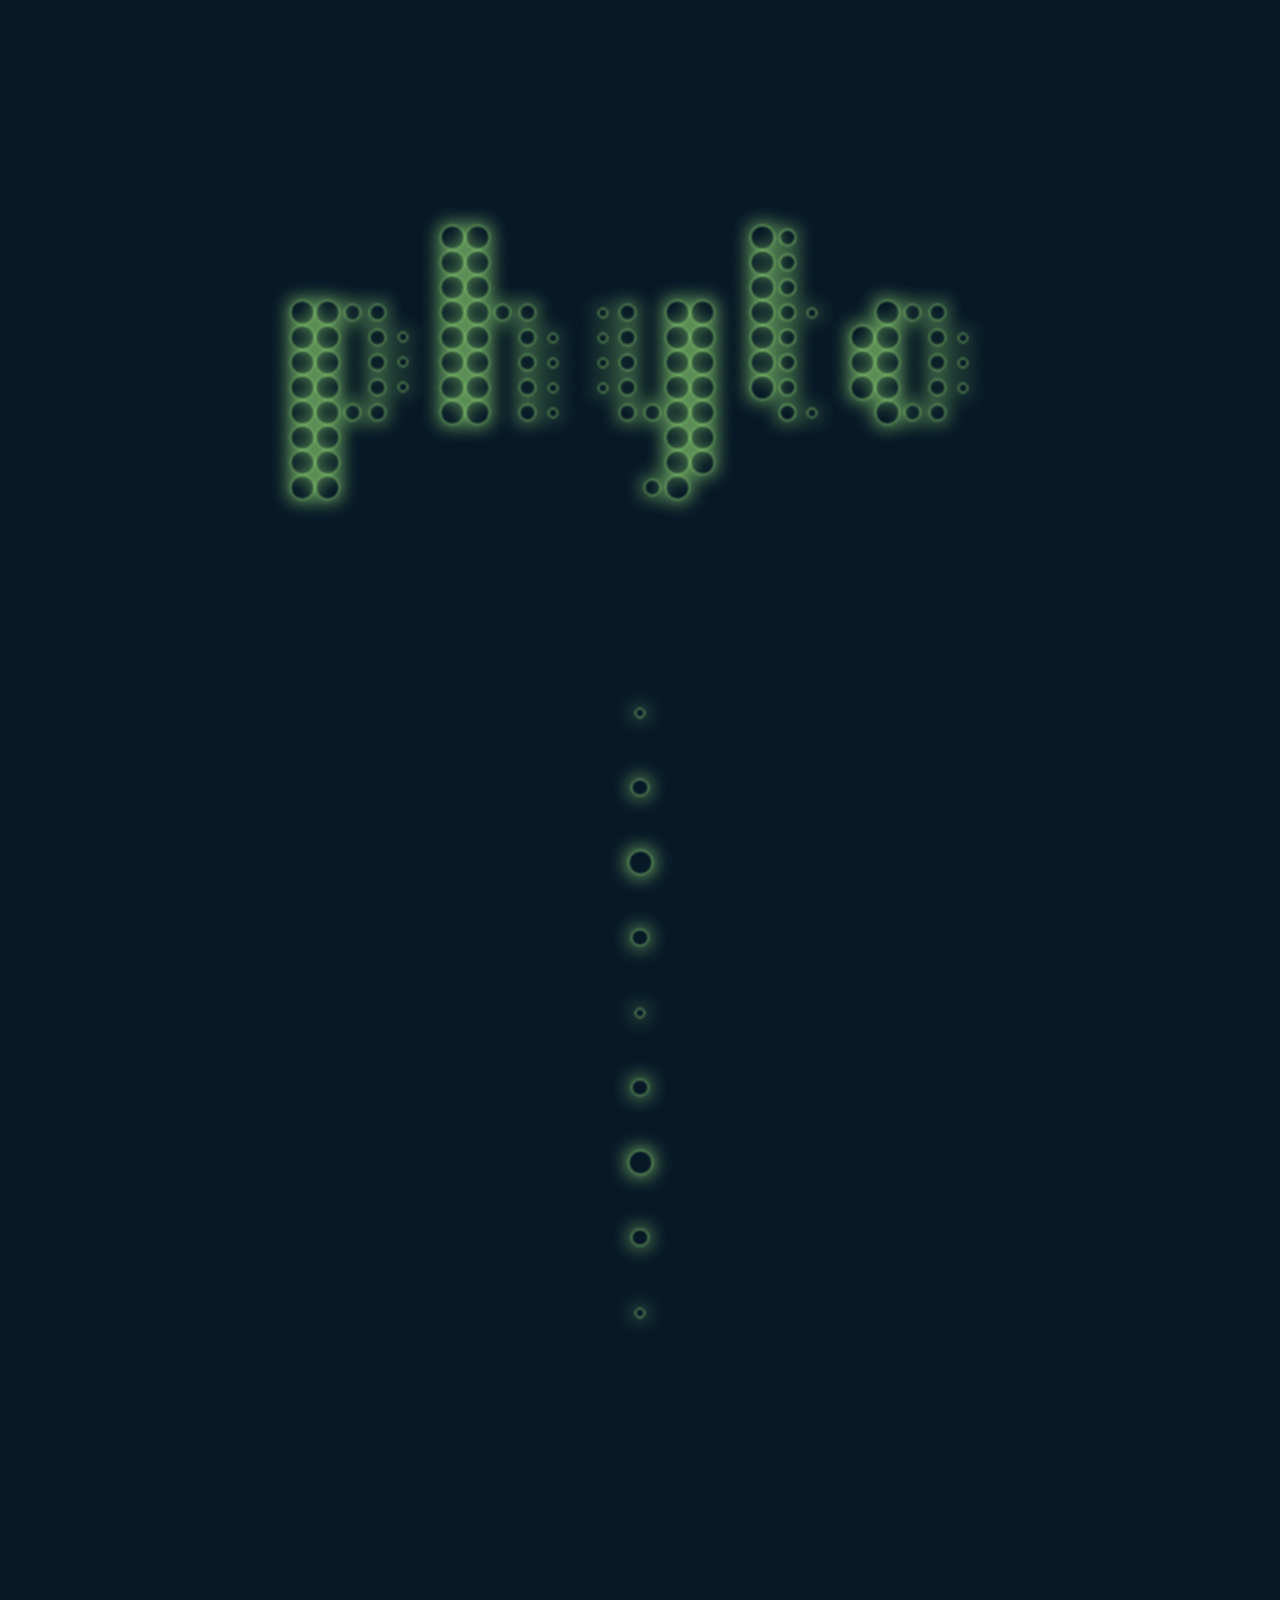
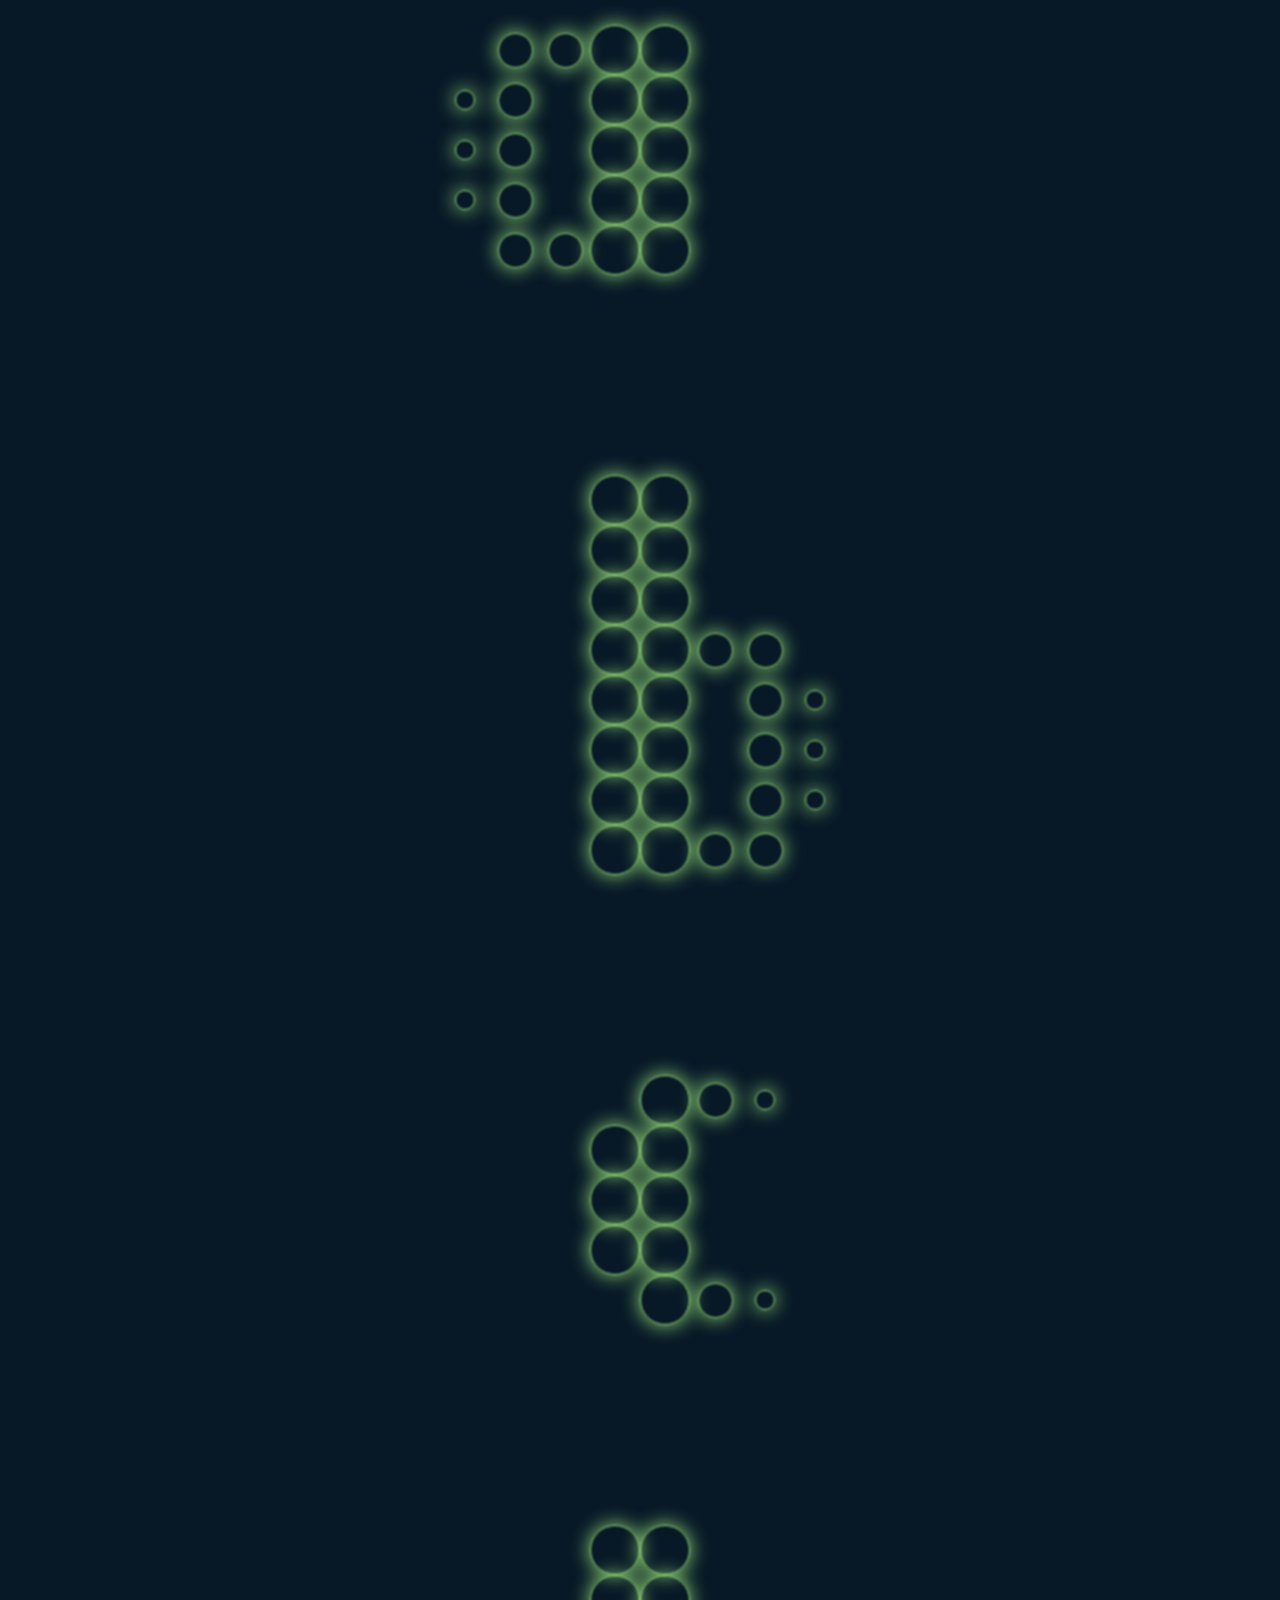
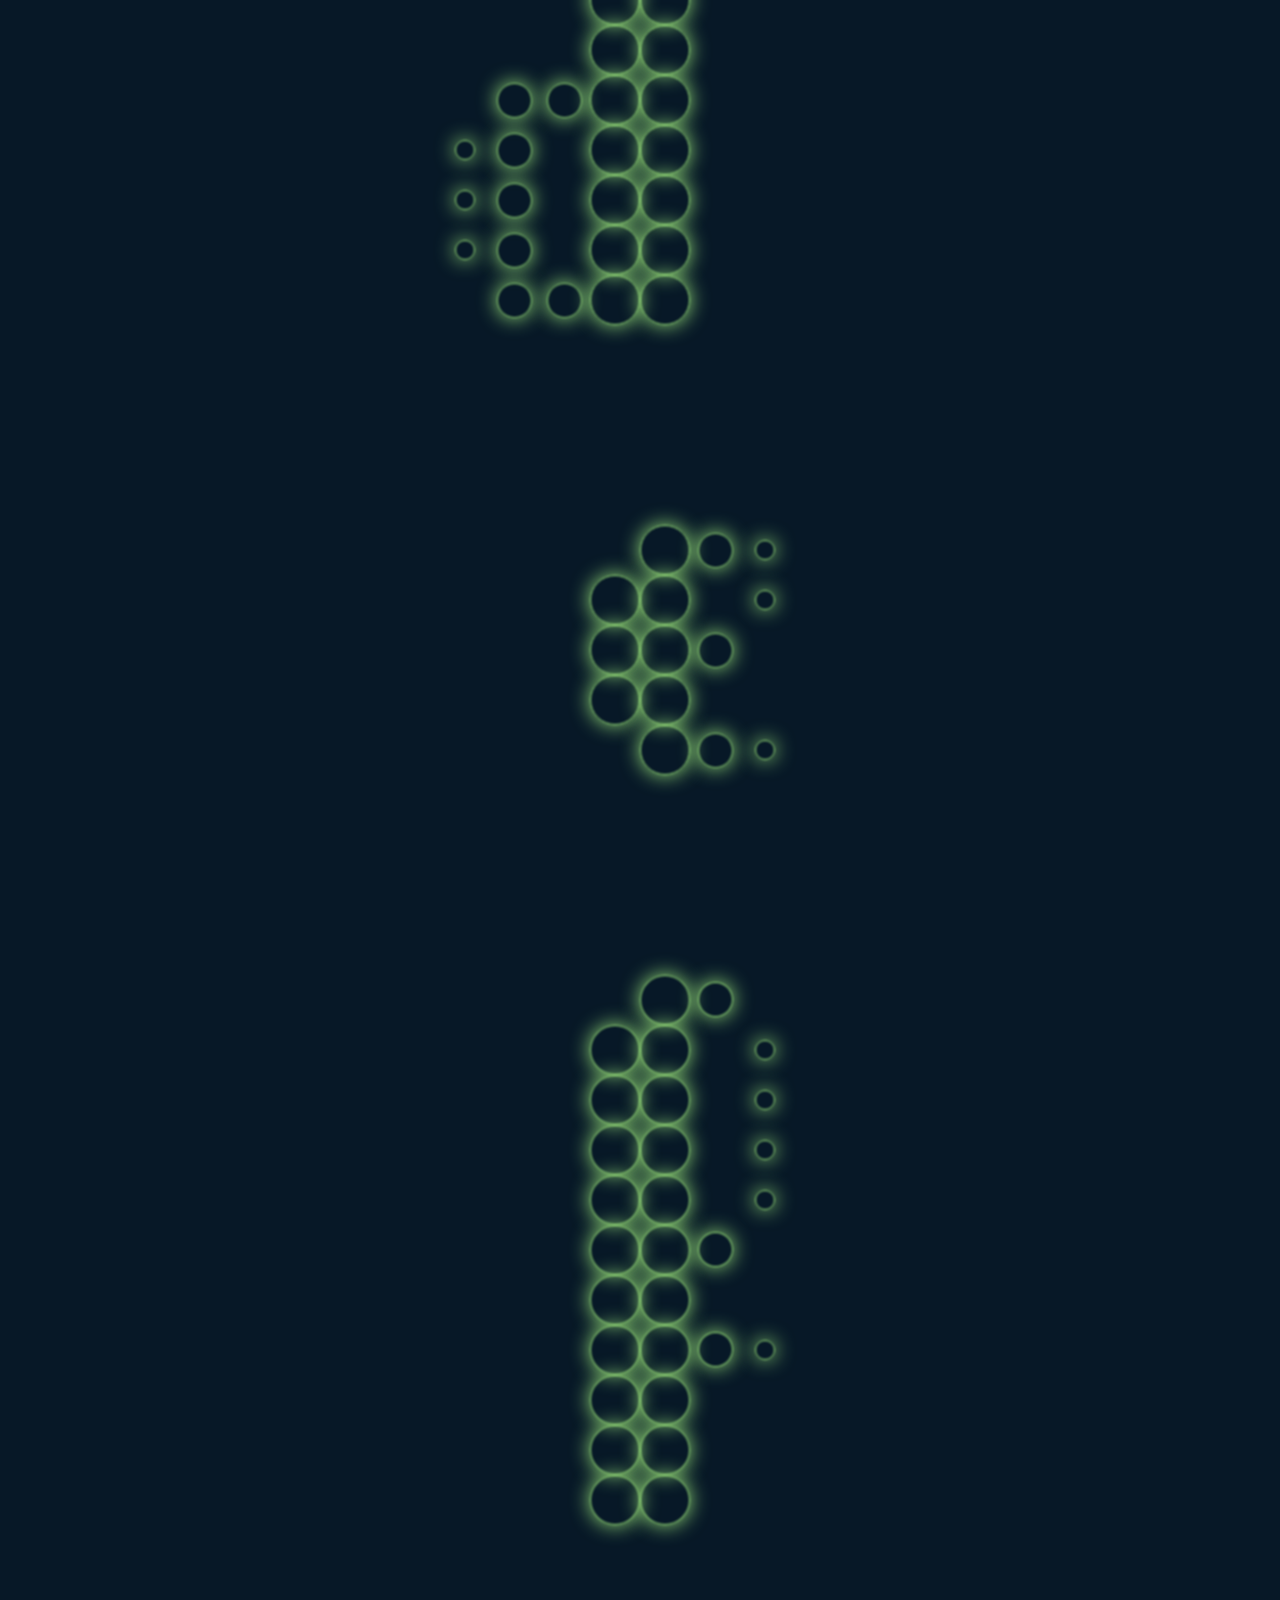
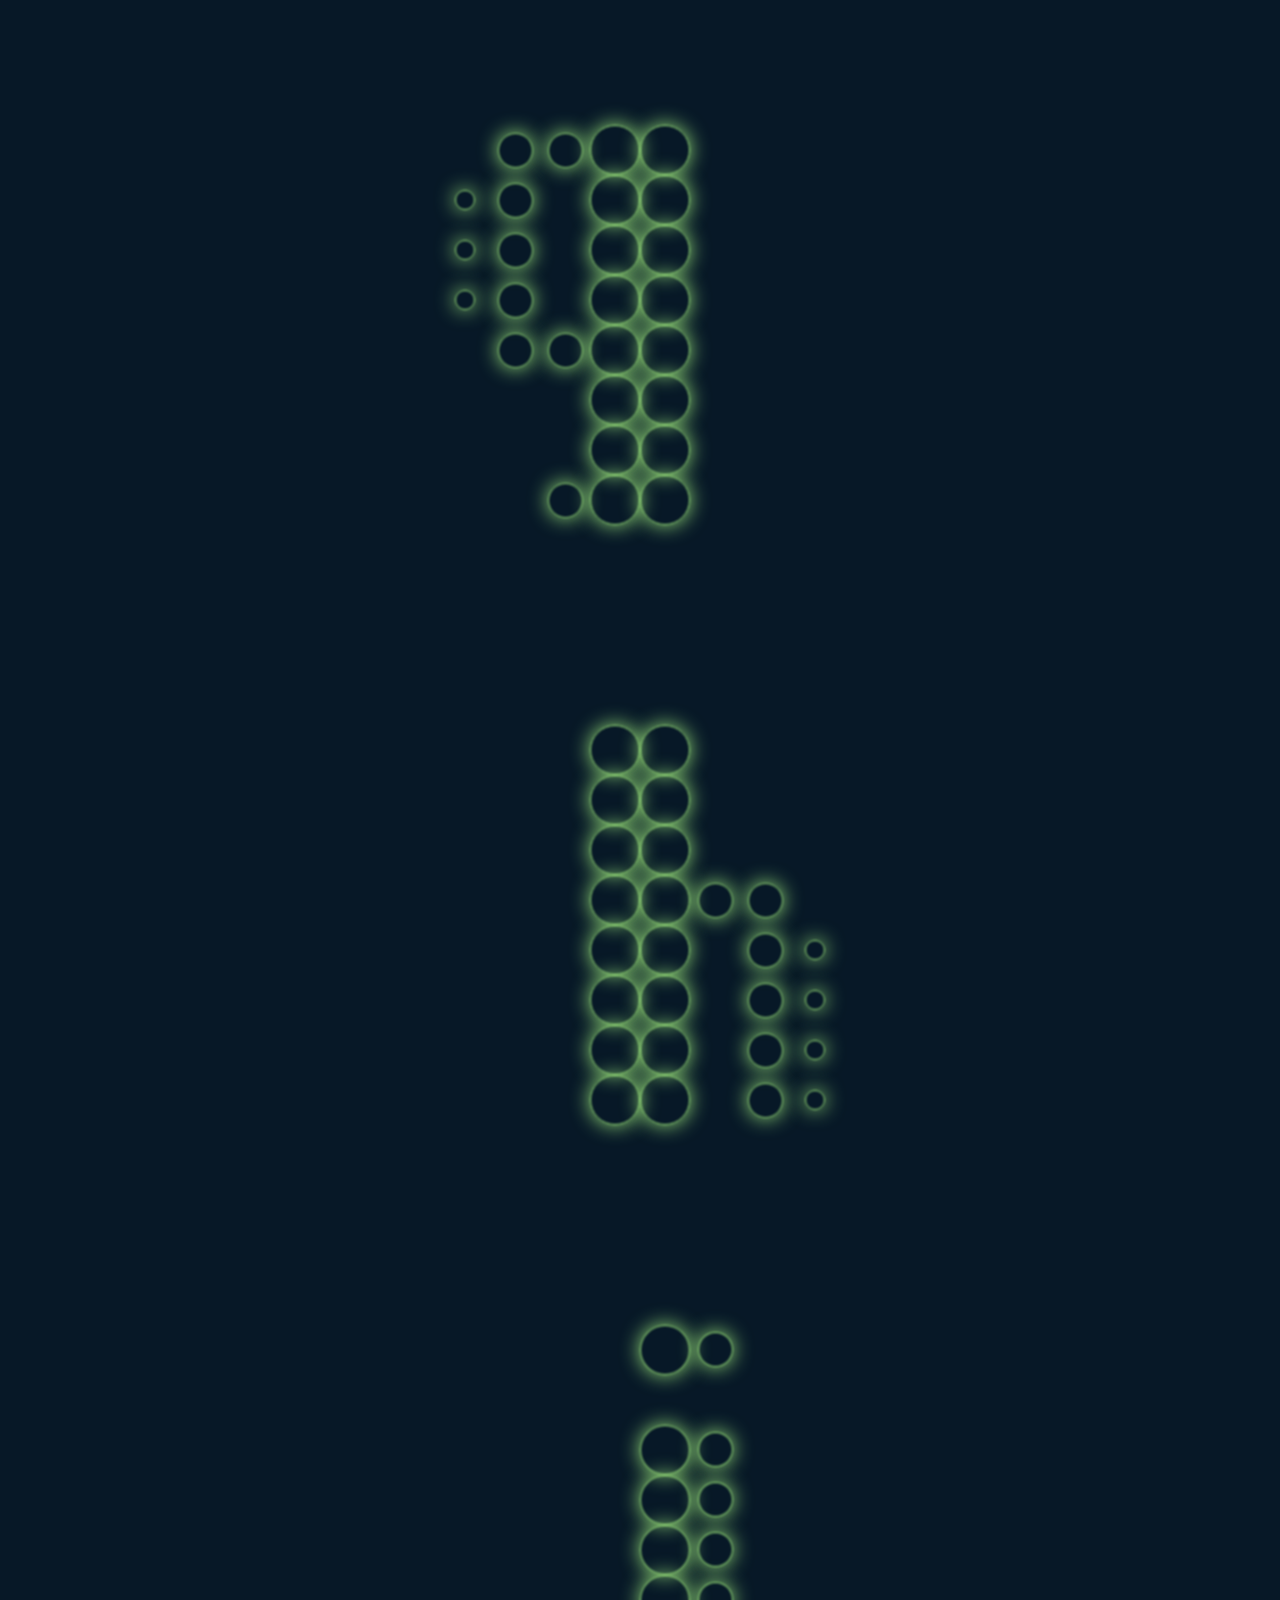
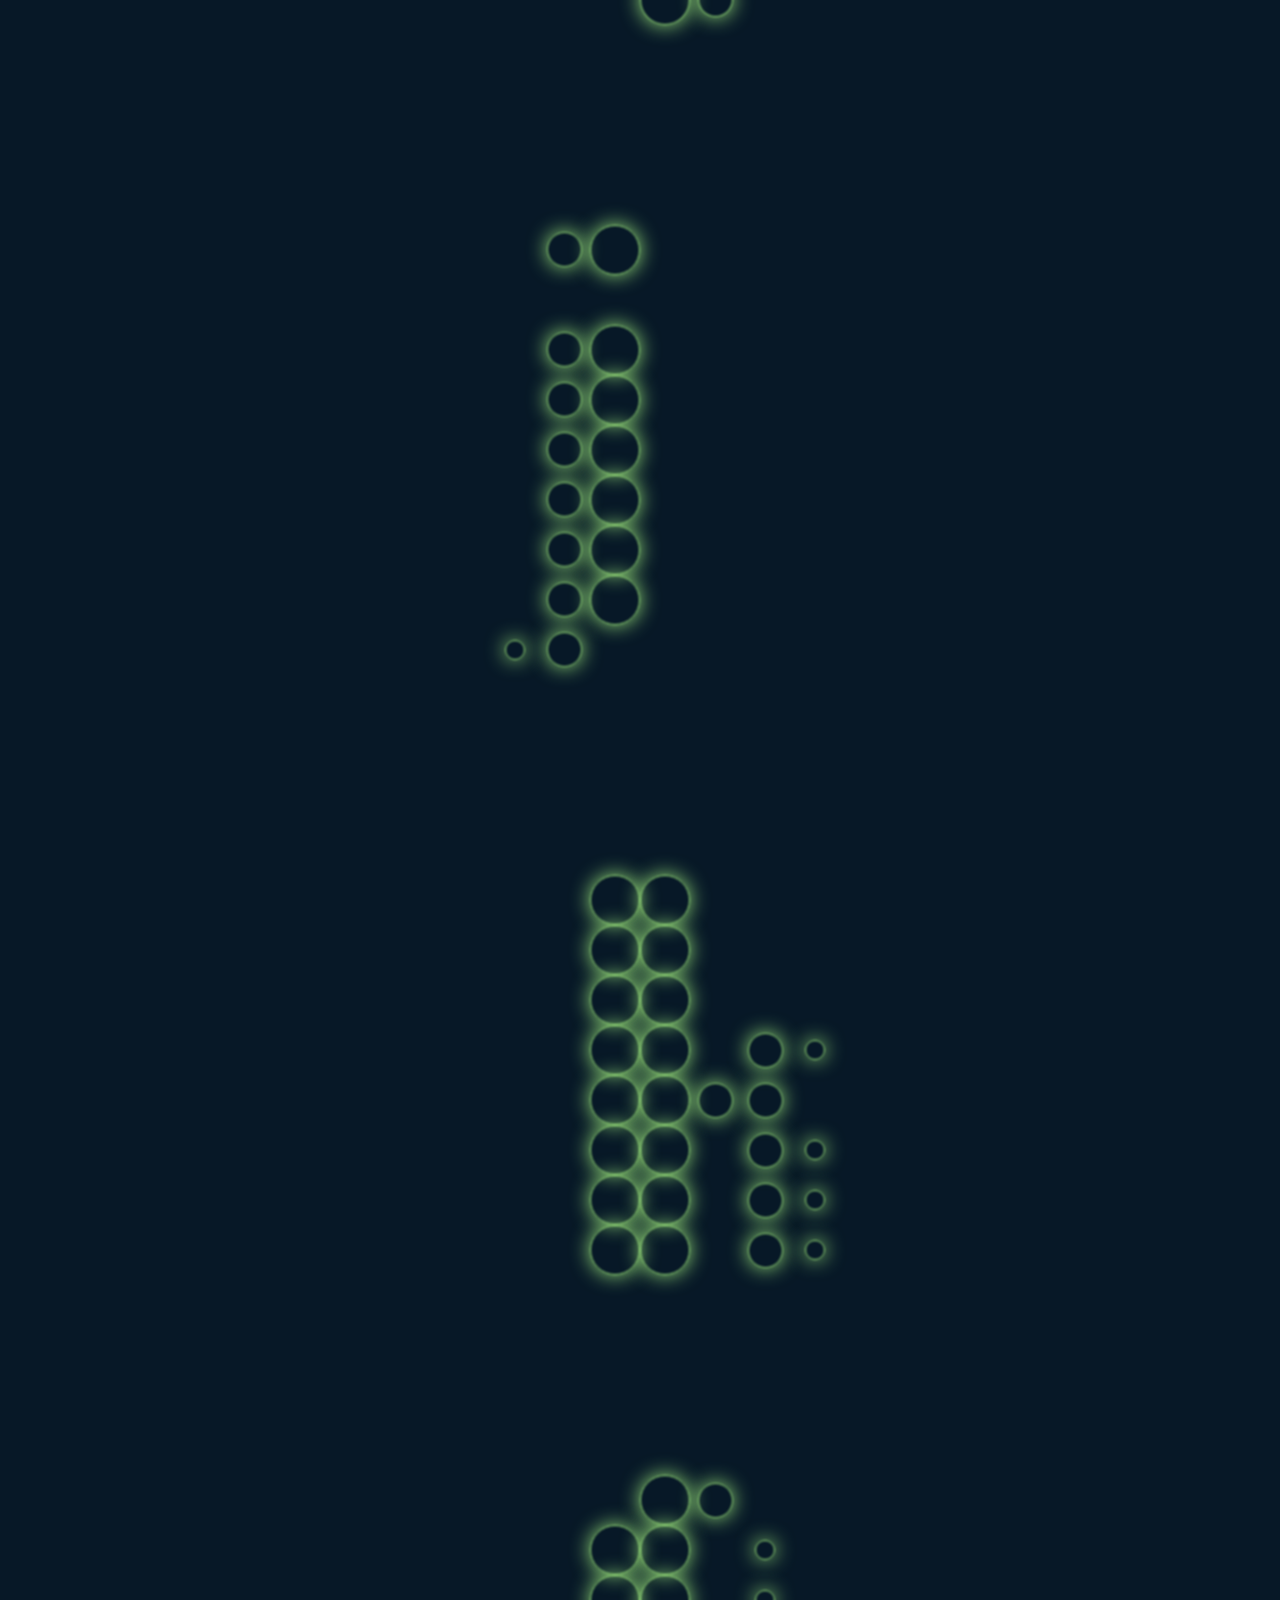
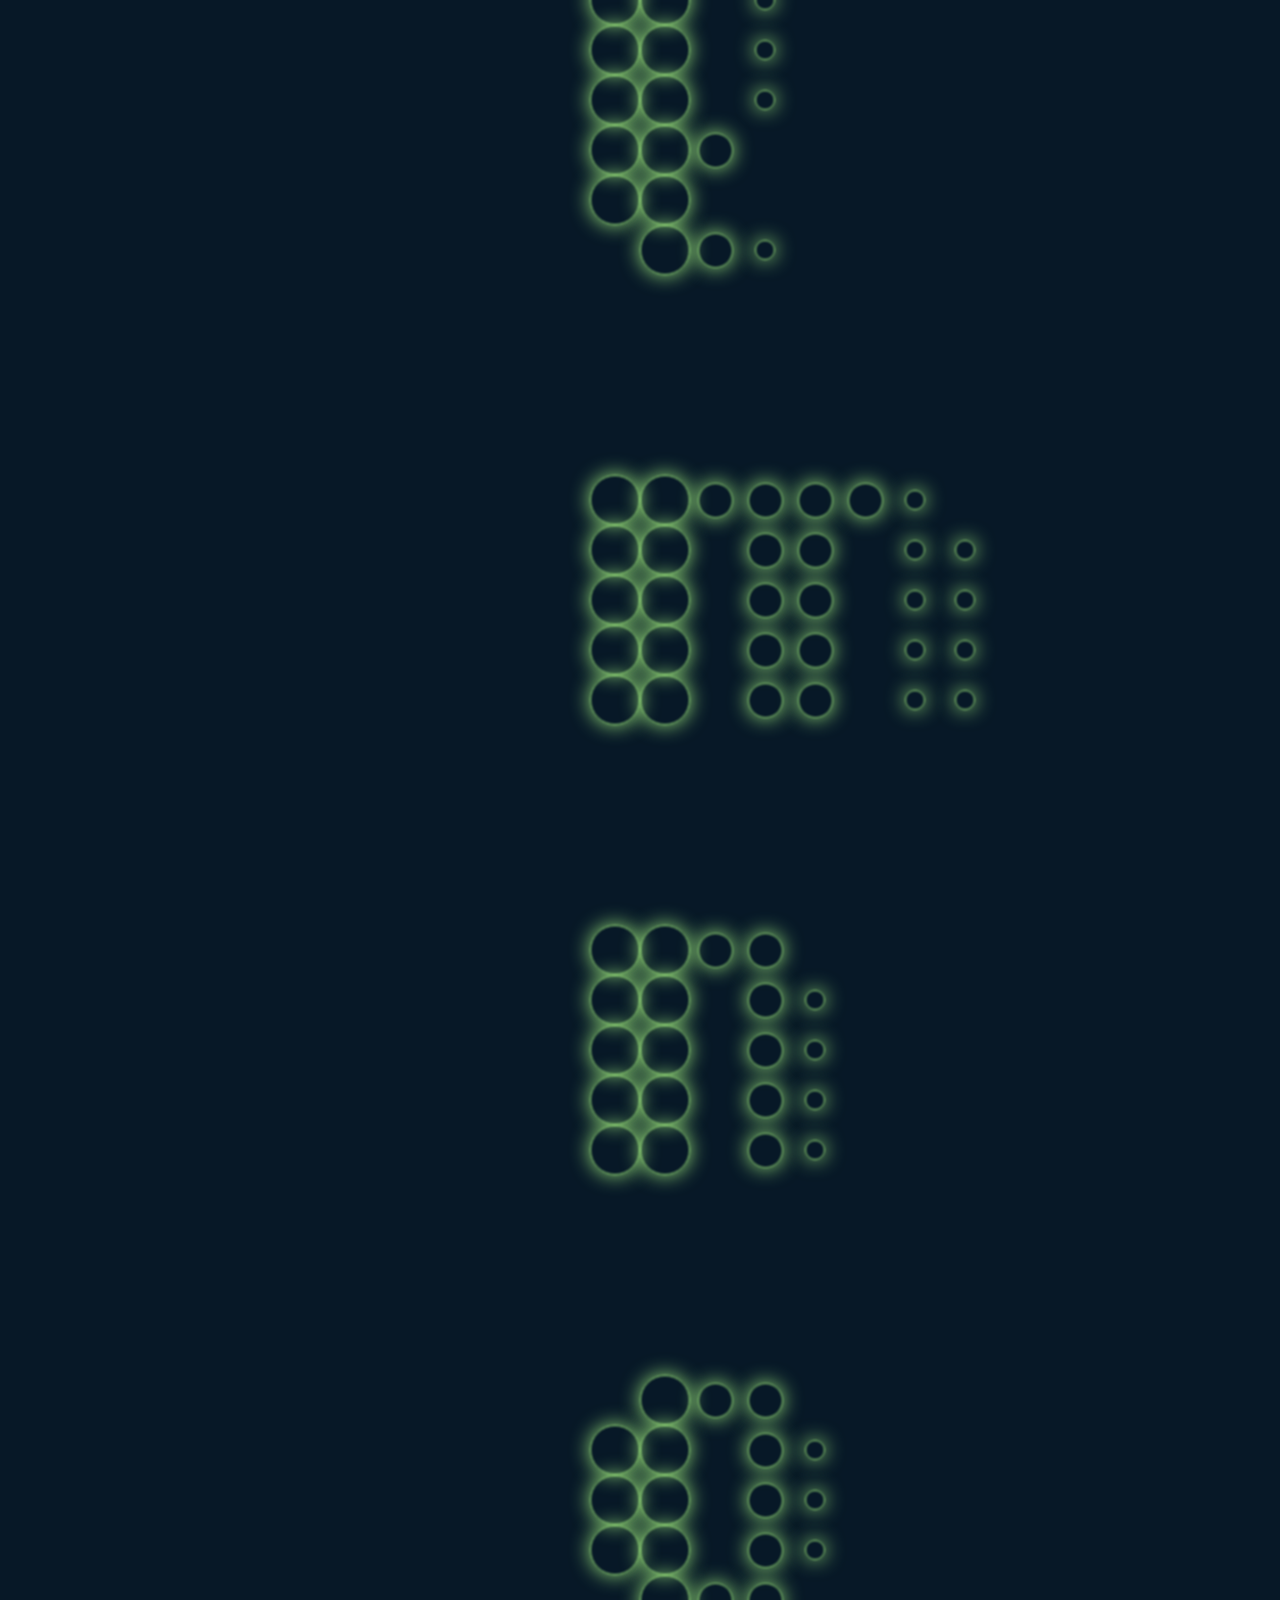
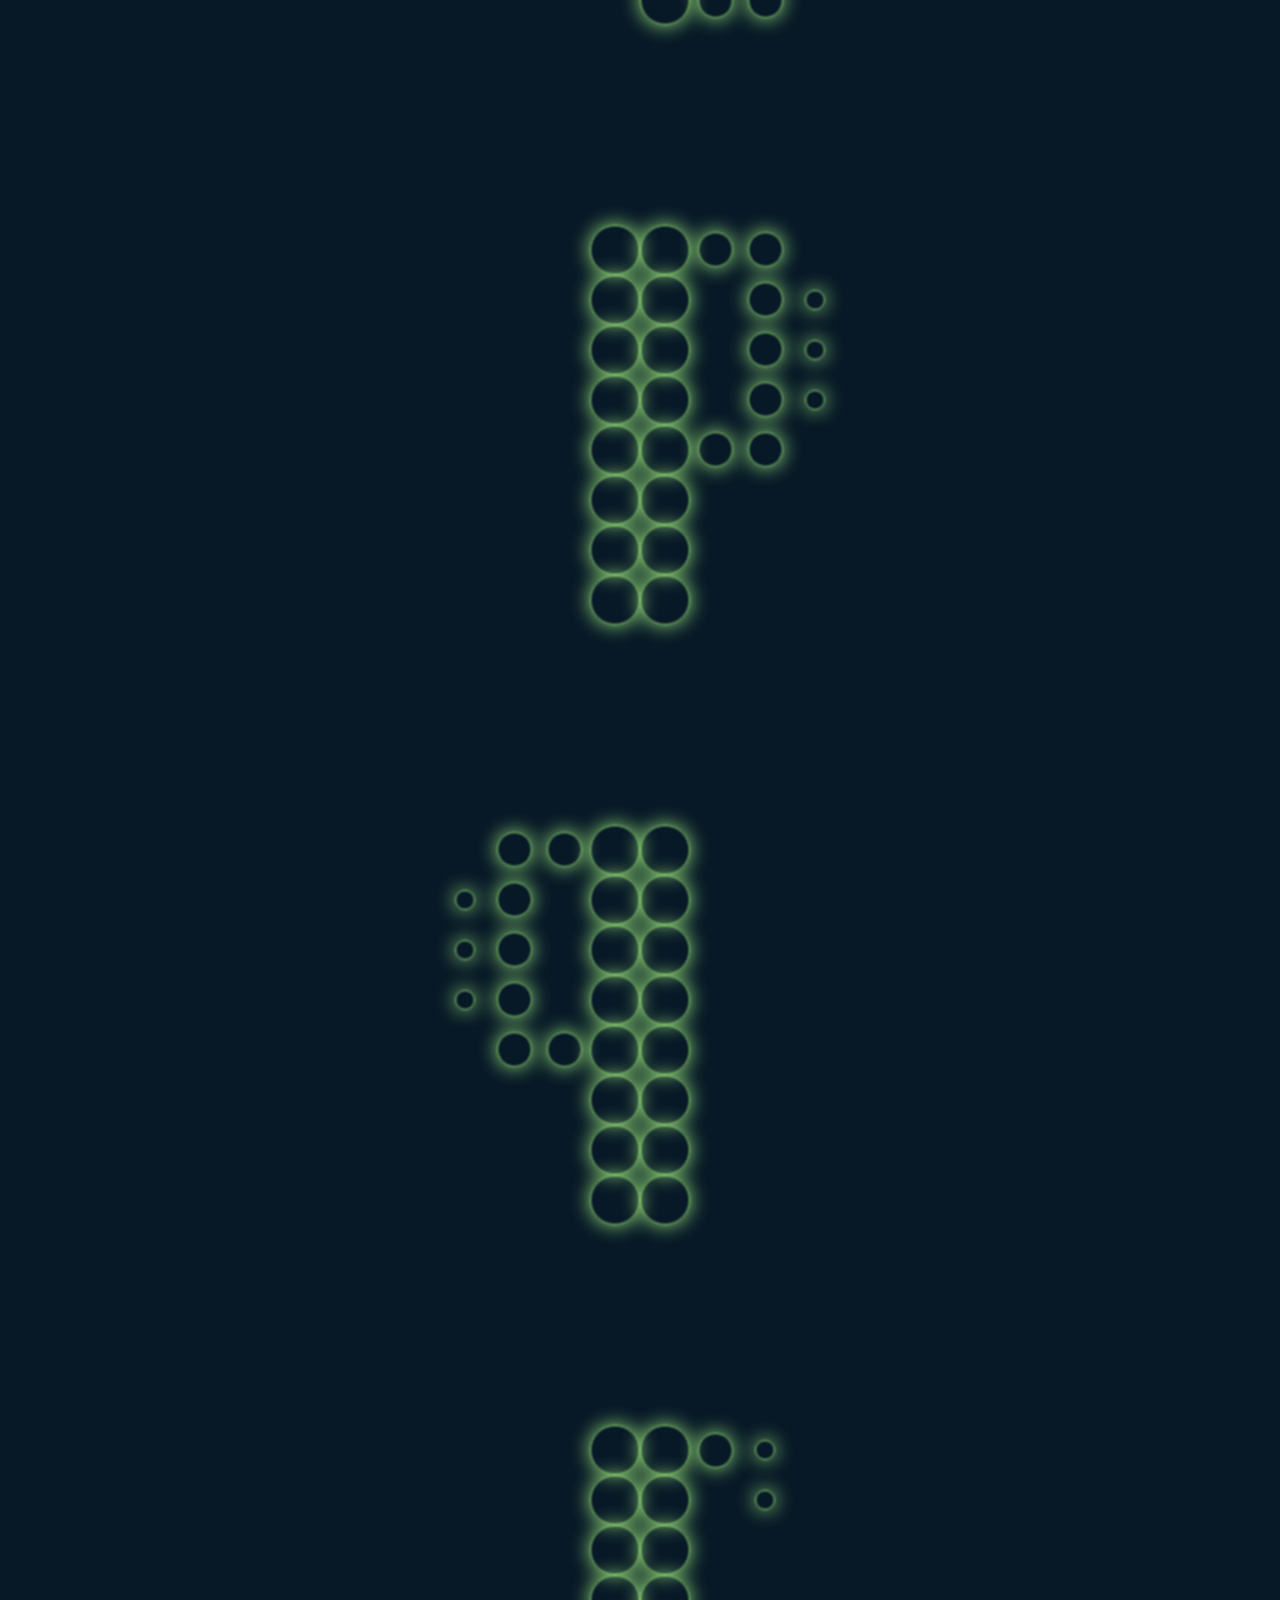
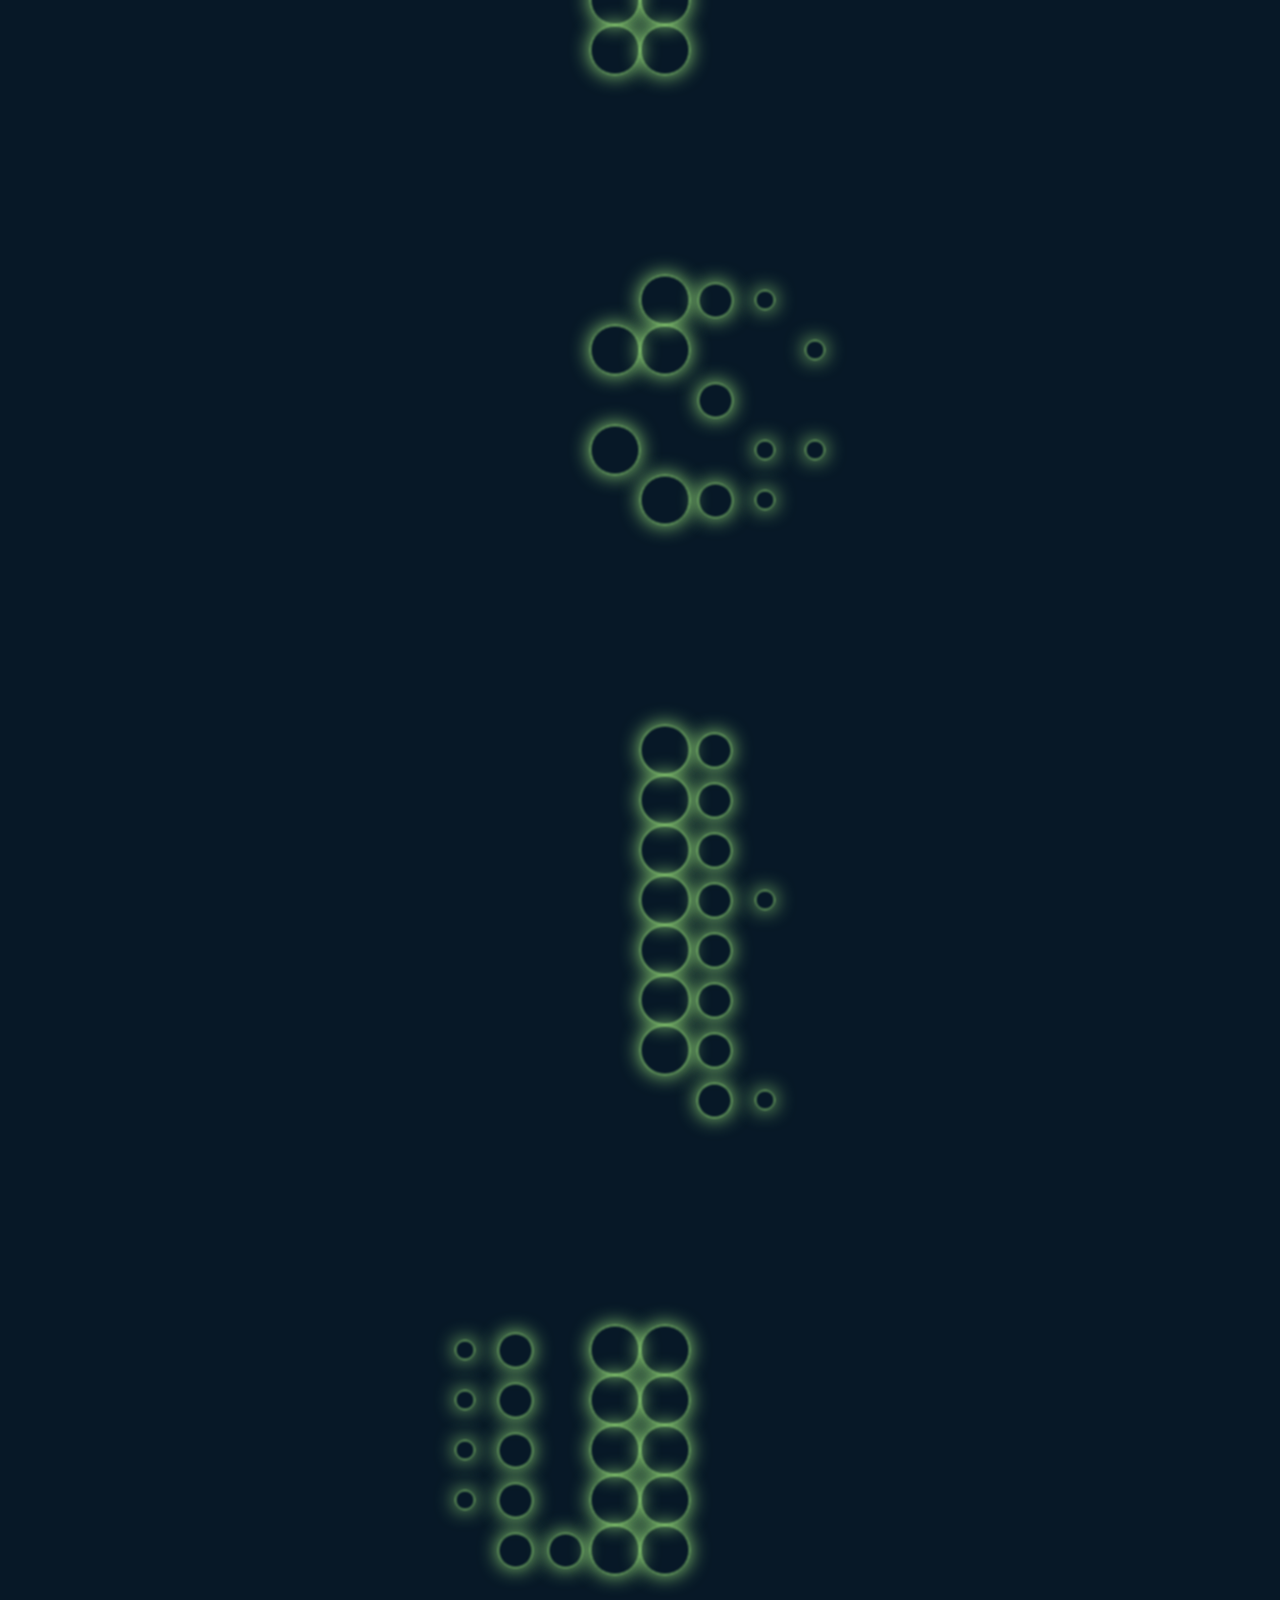
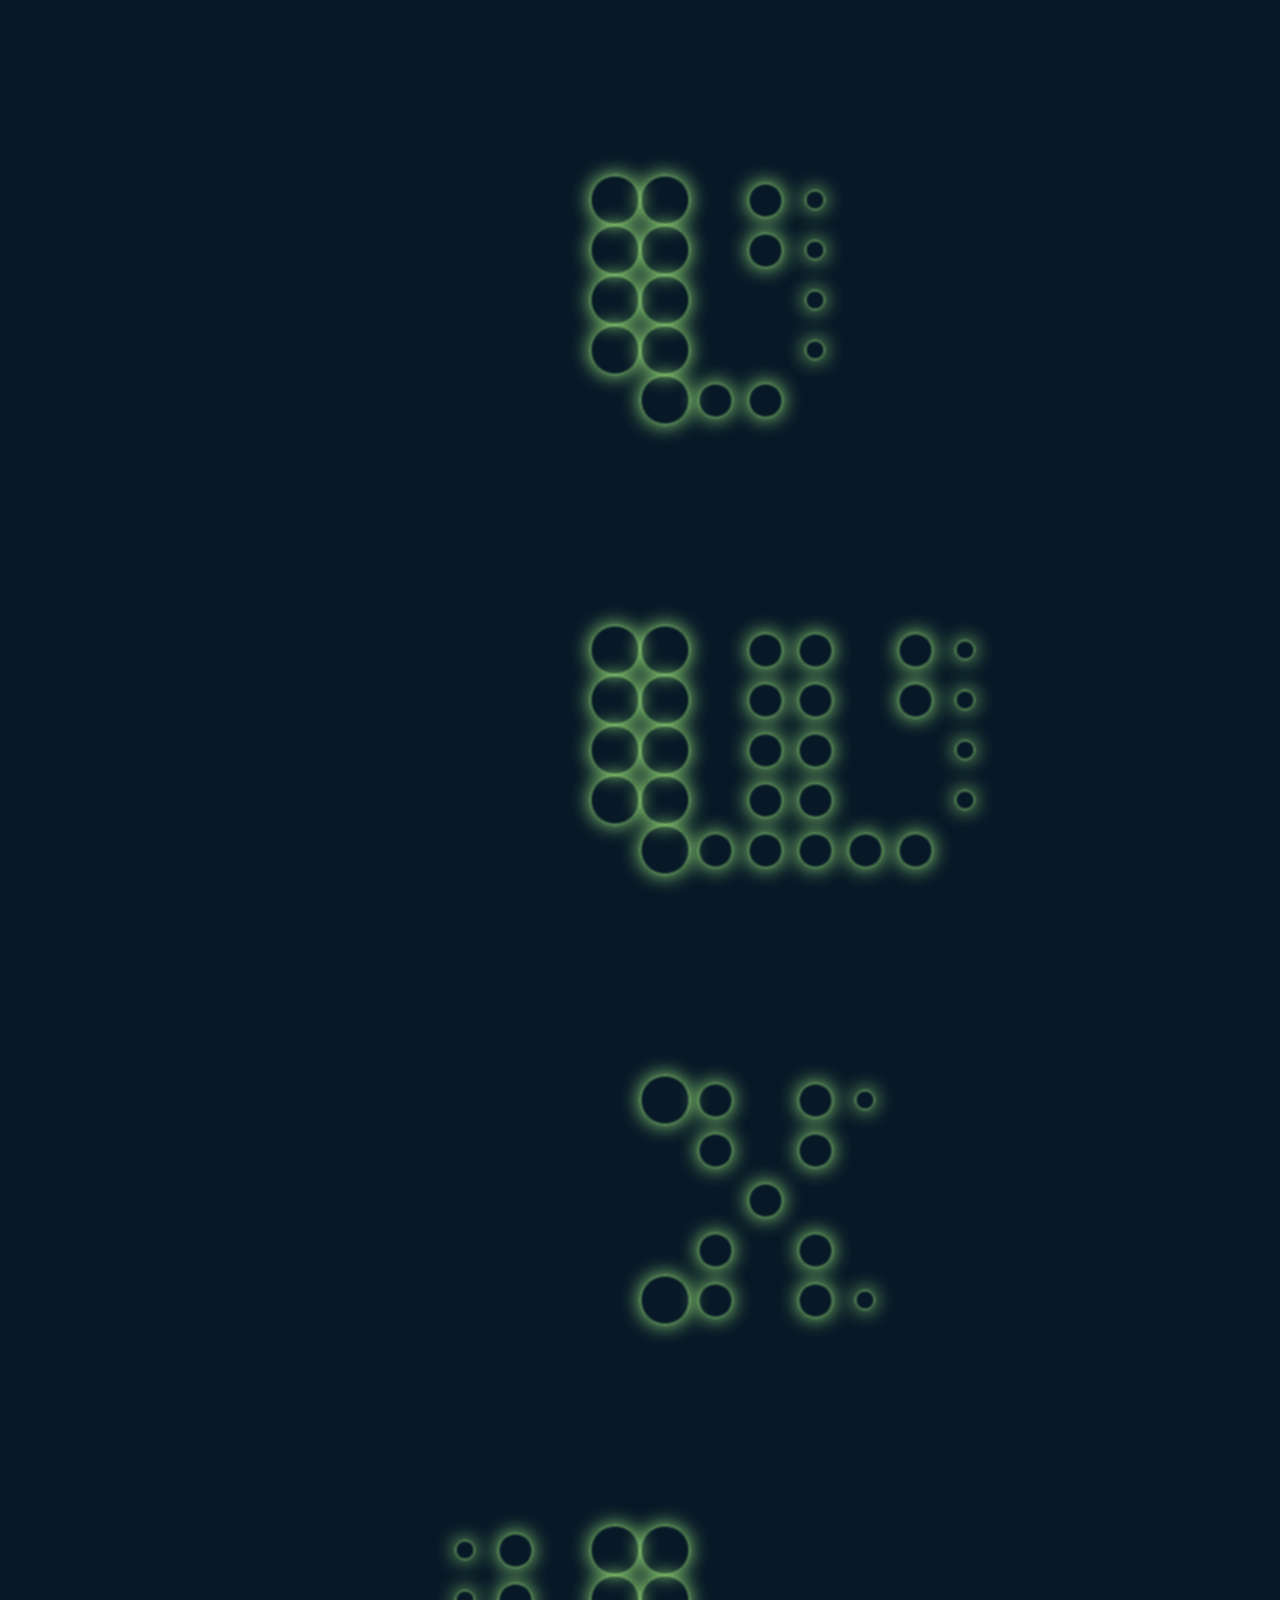
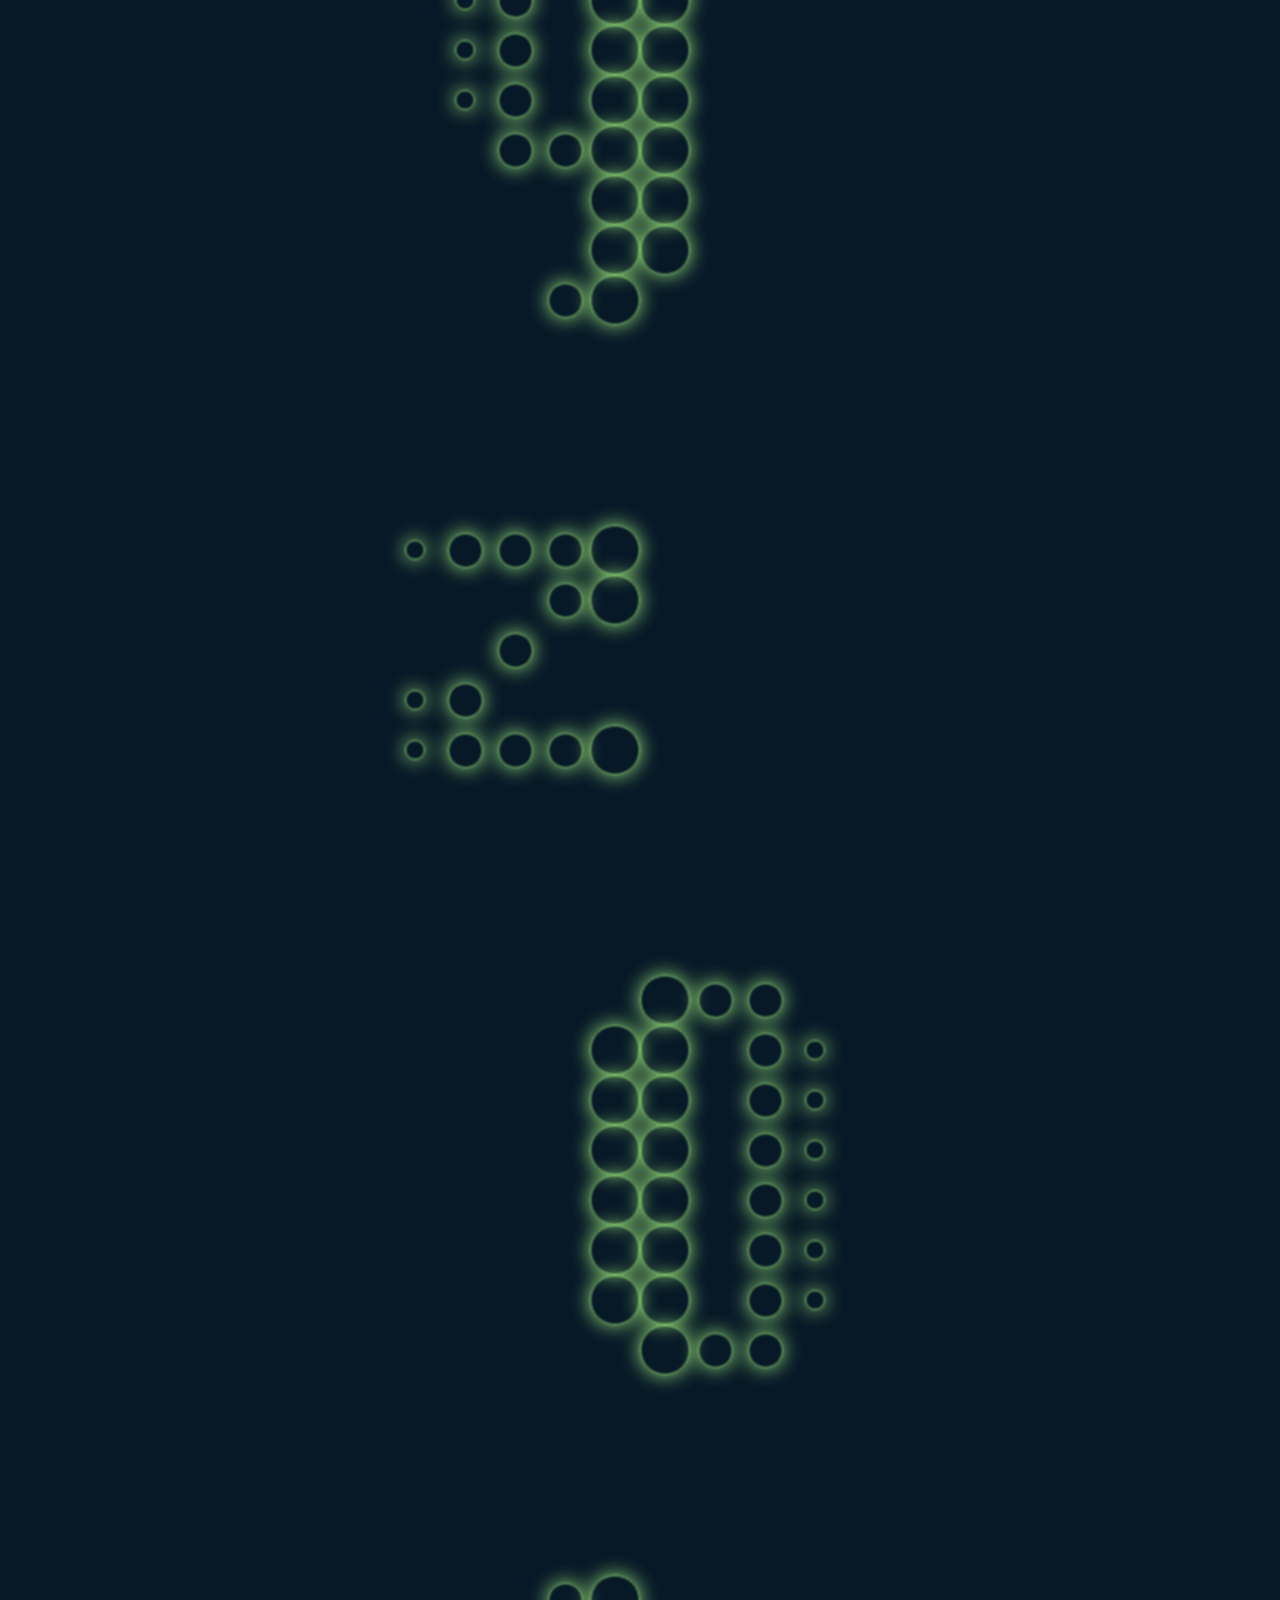
==== commit 7b829cf1: "phyto" ====
--- a/csstypeface/index.html
+++ b/csstypeface/index.html
@@ -4,535 +4,1036 @@
     <title>Photon</title>
     <meta charset="utf-8" />
     <link rel="stylesheet" href="main.css" type="text/css" />
+<script src="https://ajax.googleapis.com/ajax/libs/jquery/3.2.1/jquery.min.js"></script>
+<script src="script.js"></script>
 </head>
 
 <body>
-<div id="container">
-
-<div class="letter" id="a">
-	<div class="unit-a">	
-	</div>
-	<div class="unit-a">
-		<div class="medium"></div>	
-	</div>
-	<div class="unit-a">
-		<div class="medium"></div>	
-	</div>
-	<div class="unit-a">
+<div id="title">
+
+<div class="name" id="pee">
+	<div class="unit-b">	
+		<div class="large"></div>		
+	</div>
+	<div class="unit-b">		
+		<div class="large"></div>
+	</div>
+	<div class="unit-b">		
+	</div>
+	<div class="unit-b">		
+	</div>
+	<div class="unit-b">		
+	</div>
+	<div class="unit-b">		
+		<div class="large"></div>
+	</div>
+	<div class="unit-b">		
+		<div class="large"></div>
+	</div>
+	<div class="unit-b">		
+	</div>
+	<div class="unit-b">		
+	</div>
+	<div class="unit-b">		
+	</div>
+	<div class="unit-b">		
+		<div class="large"></div>
+	</div>
+	<div class="unit-b">		
+		<div class="large"></div>
+	</div>
+	<div class="unit-b">		
+	</div>
+	<div class="unit-b">		
+	</div>
+	<div class="unit-b">		
+	</div>
+	<div class="unit-b">		
+		<div class="large"></div>
+	</div>
+	<div class="unit-b">		
+		<div class="large"></div>
+	</div>
+	<div class="unit-b">		
+		<div class="medium"></div>
+	</div>
+	<div class="unit-b">		
+		<div class="medium"></div>
+	</div>
+	<div class="unit-b">		
+	</div>
+	<div class="unit-b">
+		<div class="large"></div>		
+	</div>
+	<div class="unit-b">
+		<div class="large"></div>		
+	</div>
+	<div class="unit-b">		
+	</div>
+	<div class="unit-b">	
+		<div class="medium"></div>	
+	</div>
+	<div class="unit-b">
+		<div class="small"></div>		
+	</div>
+	<div class="unit-b">
+		<div class="large"></div>		
+	</div>
+	<div class="unit-b">
+		<div class="large"></div>		
+	</div>
+	<div class="unit-b">		
+	</div>
+	<div class="unit-b">
+		<div class="medium"></div>		
+	</div>
+	<div class="unit-b">
+		<div class="small"></div>		
+	</div>
+	<div class="unit-b">
+		<div class="large"></div>		
+	</div>
+	<div class="unit-b">
+		<div class="large"></div>		
+	</div>
+	<div class="unit-b">		
+	</div>
+	<div class="unit-b">
+		<div class="medium"></div>		
+	</div>
+	<div class="unit-b">
+		<div class="small"></div>		
+	</div>
+	<div class="unit-b">
+		<div class="large"></div>		
+	</div>
+	<div class="unit-b">
+		<div class="large"></div>		
+	</div>
+	<div class="unit-b">
+		<div class="medium"></div>		
+	</div>
+	<div class="unit-b">
+		<div class="medium"></div>		
+	</div>
+	<div class="unit-b">	
+	</div>
+</div>
+
+<div class="name" id="ech">
+	<div class="unit-b">	
+		<div class="large"></div>		
+	</div>
+	<div class="unit-b">		
+		<div class="large"></div>
+	</div>
+	<div class="unit-b">		
+	</div>
+	<div class="unit-b">		
+	</div>
+	<div class="unit-b">		
+	</div>
+	<div class="unit-b">		
+		<div class="large"></div>
+	</div>
+	<div class="unit-b">		
+		<div class="large"></div>
+	</div>
+	<div class="unit-b">		
+	</div>
+	<div class="unit-b">		
+	</div>
+	<div class="unit-b">		
+	</div>
+	<div class="unit-b">		
+		<div class="large"></div>
+	</div>
+	<div class="unit-b">		
+		<div class="large"></div>
+	</div>
+	<div class="unit-b">		
+	</div>
+	<div class="unit-b">		
+	</div>
+	<div class="unit-b">		
+	</div>
+	<div class="unit-b">		
+		<div class="large"></div>
+	</div>
+	<div class="unit-b">		
+		<div class="large"></div>
+	</div>
+	<div class="unit-b">		
+		<div class="medium"></div>
+	</div>
+	<div class="unit-b">		
+		<div class="medium"></div>
+	</div>
+	<div class="unit-b">		
+	</div>
+	<div class="unit-b">
+		<div class="large"></div>		
+	</div>
+	<div class="unit-b">
+		<div class="large"></div>		
+	</div>
+	<div class="unit-b">		
+	</div>
+	<div class="unit-b">	
+		<div class="medium"></div>	
+	</div>
+	<div class="unit-b">
+		<div class="small"></div>		
+	</div>
+	<div class="unit-b">
+		<div class="large"></div>		
+	</div>
+	<div class="unit-b">
+		<div class="large"></div>		
+	</div>
+	<div class="unit-b">		
+	</div>
+	<div class="unit-b">
+		<div class="medium"></div>		
+	</div>
+	<div class="unit-b">
+		<div class="small"></div>		
+	</div>
+	<div class="unit-b">
+		<div class="large"></div>		
+	</div>
+	<div class="unit-b">
+		<div class="large"></div>		
+	</div>
+	<div class="unit-b">		
+	</div>
+	<div class="unit-b">
+		<div class="medium"></div>		
+	</div>
+	<div class="unit-b">
+		<div class="small"></div>		
+	</div>
+	<div class="unit-b">
+		<div class="large"></div>		
+	</div>
+	<div class="unit-b">
+		<div class="large"></div>		
+	</div>
+	<div class="unit-b">	
+	</div>
+	<div class="unit-b">
+		<div class="medium"></div>		
+	</div>
+	<div class="unit-b">
+		<div class="small"></div>	
+	</div>
+</div>
+
+<div class = "name" id="wai">
+	<div class="unit-b">
+		<div class="small"></div>
+	</div>
+	<div class="unit-b">
+		<div class="medium"></div>	
+	</div>
+	<div class="unit-b">	
+	</div>
+	<div class="unit-b">
 		<div class="large"></div>	
 	</div>
-	<div class="unit-a">
+	<div class="unit-b">
 		<div class="large"></div>	
 	</div>
-	<div class="unit-a">
+	<div class="unit-b">
 		<div class="small"></div>	
 	</div>
-	<div class="unit-a">
-		<div class="medium"></div>	
-	</div>
-	<div class="unit-a">	
-	</div>
-	<div class="unit-a">
+	<div class="unit-b">
+		<div class="medium"></div>	
+	</div>
+	<div class="unit-b">	
+	</div>
+	<div class="unit-b">
 		<div class="large"></div>	
 	</div>
-	<div class="unit-a">
+	<div class="unit-b">
 		<div class="large"></div>	
 	</div>
-	<div class="unit-a">
+	<div class="unit-b">
 		<div class="small"></div>	
 	</div>
-	<div class="unit-a">
-		<div class="medium"></div>	
-	</div>
-	<div class="unit-a">	
-	</div>
-	<div class="unit-a">
+	<div class="unit-b">
+		<div class="medium"></div>	
+	</div>
+	<div class="unit-b">	
+	</div>
+	<div class="unit-b">
 		<div class="large"></div>	
 	</div>
-	<div class="unit-a">
+	<div class="unit-b">
 		<div class="large"></div>	
 	</div>
-	<div class="unit-a">
+	<div class="unit-b">
 		<div class="small"></div>	
 	</div>
-	<div class="unit-a">
-		<div class="medium"></div>	
-	</div>
-	<div class="unit-a">	
-	</div>
-	<div class="unit-a">	
+	<div class="unit-b">
+		<div class="medium"></div>	
+	</div>
+	<div class="unit-b">	
+	</div>
+	<div class="unit-b">	
 		<div class="large"></div>
 	</div>
-	<div class="unit-a">
+	<div class="unit-b">
 		<div class="large"></div>	
 	</div>
-	<div class="unit-a">	
-	</div>
-	<div class="unit-a">
-		<div class="medium"></div>	
-	</div>
-	<div class="unit-a">
-		<div class="medium"></div>	
-	</div>
-	<div class="unit-a">
+	<div class="unit-b">	
+	</div>
+	<div class="unit-b">
+		<div class="medium"></div>	
+	</div>
+	<div class="unit-b">
+		<div class="medium"></div>	
+	</div>
+	<div class="unit-b">
 		<div class="large"></div>	
 	</div>
-	<div class="unit-a">
+	<div class="unit-b">
 		<div class="large"></div>	
 	</div>
-</div>
-
-<div class="letter" id="b">
-	<div class="unit-b">	
+	<div class="unit-b">			
+	</div>
+	<div class="unit-b">		
+	</div>
+	<div class="unit-b">		
+	</div>
+	<div class="unit-b">
 		<div class="large"></div>		
 	</div>
-	<div class="unit-b">		
+	<div class="unit-b">
+		<div class="large"></div>		
+	</div>
+	<div class="unit-b">		
+	</div>
+	<div class="unit-b">		
+	</div>
+	<div class="unit-b">		
+	</div>
+	<div class="unit-b">
+		<div class="large"></div>		
+	</div>
+	<div class="unit-b">	
+		<div class="large"></div>	
+	</div>
+	<div class="unit-b">		
+	</div>
+	<div class="unit-b">		
+	</div>
+	<div class="unit-b">
+		<div class="medium"></div>		
+	</div>
+	<div class="unit-b">
+		<div class="large"></div>		
+	</div>
+	<div class="unit-b">
+	</div>
+</div>
+
+<div class="name" id="tee">
+	<div class="unit-t">
 		<div class="large"></div>
 	</div>
-	<div class="unit-b">		
-	</div>
-	<div class="unit-b">		
-	</div>
-	<div class="unit-b">		
-	</div>
-	<div class="unit-b">		
+	<div class="unit-t">
+		<div class="medium"></div>
+	</div>
+	<div class="unit-t">
+	</div>
+	<div class="unit-t">
 		<div class="large"></div>
 	</div>
-	<div class="unit-b">		
+	<div class="unit-t">
+		<div class="medium"></div>
+	</div>
+	<div class="unit-t">
+	</div>
+	<div class="unit-t">
 		<div class="large"></div>
 	</div>
-	<div class="unit-b">		
-	</div>
-	<div class="unit-b">		
-	</div>
-	<div class="unit-b">		
-	</div>
-	<div class="unit-b">		
+	<div class="unit-t">
+		<div class="medium"></div>
+	</div>
+	<div class="unit-t">
+	</div>
+	<div class="unit-t">
 		<div class="large"></div>
 	</div>
-	<div class="unit-b">		
+	<div class="unit-t">
+		<div class="medium"></div>
+	</div>
+	<div class="unit-t">
+		<div class="small"></div>
+	</div>
+	<div class="unit-t">
 		<div class="large"></div>
 	</div>
-	<div class="unit-b">		
-	</div>
-	<div class="unit-b">		
-	</div>
-	<div class="unit-b">		
-	</div>
-	<div class="unit-b">		
+	<div class="unit-t">
+		<div class="medium"></div>
+	</div>
+	<div class="unit-t">
+	</div>
+	<div class="unit-t">
 		<div class="large"></div>
 	</div>
-	<div class="unit-b">		
+	<div class="unit-t">
+		<div class="medium"></div>
+	</div>
+	<div class="unit-t">
+	</div>
+	<div class="unit-t">
 		<div class="large"></div>
 	</div>
-	<div class="unit-b">		
-		<div class="medium"></div>
-	</div>
-	<div class="unit-b">		
-		<div class="medium"></div>
-	</div>
-	<div class="unit-b">		
-	</div>
-	<div class="unit-b">
-		<div class="large"></div>		
-	</div>
-	<div class="unit-b">
-		<div class="large"></div>		
-	</div>
-	<div class="unit-b">		
-	</div>
-	<div class="unit-b">	
-		<div class="medium"></div>	
-	</div>
-	<div class="unit-b">
-		<div class="small"></div>		
-	</div>
-	<div class="unit-b">
-		<div class="large"></div>		
-	</div>
-	<div class="unit-b">
-		<div class="large"></div>		
-	</div>
-	<div class="unit-b">		
-	</div>
-	<div class="unit-b">
-		<div class="medium"></div>		
-	</div>
-	<div class="unit-b">
-		<div class="small"></div>		
-	</div>
-	<div class="unit-b">
-		<div class="large"></div>		
-	</div>
-	<div class="unit-b">
-		<div class="large"></div>		
-	</div>
-	<div class="unit-b">		
-	</div>
-	<div class="unit-b">
-		<div class="medium"></div>		
-	</div>
-	<div class="unit-b">
-		<div class="small"></div>		
-	</div>
-	<div class="unit-b">
-		<div class="large"></div>		
-	</div>
-	<div class="unit-b">
-		<div class="large"></div>		
-	</div>
-	<div class="unit-b">
-		<div class="medium"></div>		
-	</div>
-	<div class="unit-b">
-		<div class="medium"></div>		
-	</div>
-	<div class="unit-b">	
-	</div>
-</div>
-
-<div class="letter" id="c">
-	<div class="unit-c">
-	</div>
-	<div class="unit-c">
-		<div class="large"></div>
-	</div>
-	<div class="unit-c">
-		<div class="medium"></div>
-	</div>
-	<div class="unit-c">
+	<div class="unit-t">
+		<div class="medium"></div>
+	</div>
+	<div class="unit-t">
+	</div>
+	<div class="unit-t">
+	</div>
+	<div class="unit-t">
+		<div class="medium"></div>
+	</div>
+	<div class="unit-t">
 		<div class="small"></div>
 	</div>
-	<div class="unit-c">
-		<div class="large"></div>
-	</div>
-	<div class="unit-c">
-		<div class="large"></div>
-	</div>
-	<div class="unit-c">
-	</div>
-	<div class="unit-c">
-	</div>
-	<div class="unit-c">
-		<div class="large"></div>
-	</div>
-	<div class="unit-c">
-		<div class="large"></div>
-	</div>
-	<div class="unit-c">
-	</div>
-	<div class="unit-c">
-	</div>
-	<div class="unit-c">
-		<div class="large"></div>
-	</div>
-	<div class="unit-c">
-		<div class="large"></div>
-	</div>
-	<div class="unit-c">
-	</div>
-	<div class="unit-c">
-	</div>
-	<div class="unit-c">
-	</div>
-	<div class="unit-c">
-		<div class="large"></div>
-	</div>
-	<div class="unit-c">
-		<div class="medium"></div>
-	</div>
-	<div class="unit-c">
-		<div class="small"></div>
-	</div>
-</div>
-
-<div class="letter" id="d">
-	<div class="unit-b">	
-		<div class="large"></div>		
-	</div>
-	<div class="unit-b">		
-		<div class="large"></div>
-	</div>
-	<div class="unit-b">		
-	</div>
-	<div class="unit-b">		
-	</div>
-	<div class="unit-b">		
-	</div>
-	<div class="unit-b">		
-		<div class="large"></div>
-	</div>
-	<div class="unit-b">		
-		<div class="large"></div>
-	</div>
-	<div class="unit-b">		
-	</div>
-	<div class="unit-b">		
-	</div>
-	<div class="unit-b">		
-	</div>
-	<div class="unit-b">		
-		<div class="large"></div>
-	</div>
-	<div class="unit-b">		
-		<div class="large"></div>
-	</div>
-	<div class="unit-b">		
-	</div>
-	<div class="unit-b">		
-	</div>
-	<div class="unit-b">		
-	</div>
-	<div class="unit-b">		
-		<div class="large"></div>
-	</div>
-	<div class="unit-b">		
-		<div class="large"></div>
-	</div>
-	<div class="unit-b">		
-		<div class="medium"></div>
-	</div>
-	<div class="unit-b">		
-		<div class="medium"></div>
-	</div>
-	<div class="unit-b">		
-	</div>
-	<div class="unit-b">
-		<div class="large"></div>		
-	</div>
-	<div class="unit-b">
-		<div class="large"></div>		
-	</div>
-	<div class="unit-b">		
-	</div>
-	<div class="unit-b">	
-		<div class="medium"></div>	
-	</div>
-	<div class="unit-b">
-		<div class="small"></div>		
-	</div>
-	<div class="unit-b">
-		<div class="large"></div>		
-	</div>
-	<div class="unit-b">
-		<div class="large"></div>		
-	</div>
-	<div class="unit-b">		
-	</div>
-	<div class="unit-b">
-		<div class="medium"></div>		
-	</div>
-	<div class="unit-b">
-		<div class="small"></div>		
-	</div>
-	<div class="unit-b">
-		<div class="large"></div>		
-	</div>
-	<div class="unit-b">
-		<div class="large"></div>		
-	</div>
-	<div class="unit-b">		
-	</div>
-	<div class="unit-b">
-		<div class="medium"></div>		
-	</div>
-	<div class="unit-b">
-		<div class="small"></div>		
-	</div>
-	<div class="unit-b">
-		<div class="large"></div>		
-	</div>
-	<div class="unit-b">
-		<div class="large"></div>		
-	</div>
-	<div class="unit-b">
-		<div class="medium"></div>		
-	</div>
-	<div class="unit-b">
-		<div class="medium"></div>		
-	</div>
-	<div class="unit-b">	
-	</div>
-</div>
-
-<div class="letter" id="e">
-	<div class="unit-c">
-	</div>
-	<div class="unit-c">
-		<div class="large"></div>
-	</div>
-	<div class="unit-c">
-		<div class="medium"></div>
-	</div>
-	<div class="unit-c">
-		<div class="small"></div>
-	</div>
-	<div class="unit-c">
-		<div class="large"></div>
-	</div>
-	<div class="unit-c">
-		<div class="large"></div>
-	</div>
-	<div class="unit-c">
-	</div>
-	<div class="unit-c">
-		<div class="small"></div>
-	</div>
-	<div class="unit-c">
-		<div class="large"></div>
-	</div>
-	<div class="unit-c">
-		<div class="large"></div>
-	</div>
-	<div class="unit-c">
-		<div class="medium"></div>
-	</div>
-	<div class="unit-c">
-	</div>
-	<div class="unit-c">
-		<div class="large"></div>
-	</div>
-	<div class="unit-c">
-		<div class="large"></div>
-	</div>
-	<div class="unit-c">
-	</div>
-	<div class="unit-c">
-	</div>
-	<div class="unit-c">
-	</div>
-	<div class="unit-c">
-		<div class="large"></div>
-	</div>
-	<div class="unit-c">
-		<div class="medium"></div>
-	</div>
-	<div class="unit-c">
-		<div class="small"></div>
-	</div>
-</div>
-
-<div class="letter" id="f">
-	<div class="unit-f">
-	</div>
-	<div class="unit-f">
-		<div class="large"></div>
-	</div>
-	<div class="unit-f">
-		<div class="medium"></div>
-	</div>
-	<div class="unit-f">
-	</div>
-	<div class="unit-f">
-		<div class="large"></div>
-	</div>
-	<div class="unit-f">
-		<div class="large"></div>
-	</div>
-	<div class="unit-f">
-	</div>
-	<div class="unit-f">
-		<div class="small"></div>
-	</div>
-	<div class="unit-f">
-		<div class="large"></div>
-	</div>
-	<div class="unit-f">
-		<div class="large"></div>
-	</div>
-	<div class="unit-f">
-	</div>
-	<div class="unit-f">
-		<div class="small"></div>
-	</div>
-	<div class="unit-f">
-		<div class="large"></div>
-	</div>
-	<div class="unit-f">
-		<div class="large"></div>
-	</div>
-	<div class="unit-f">
-	</div>
-	<div class="unit-f">
-		<div class="small"></div>
-	</div>
-	<div class="unit-f">
-		<div class="large"></div>
-	</div>
-	<div class="unit-f">
-		<div class="large"></div>
-	</div>
-	<div class="unit-f">
-	</div>
-	<div class="unit-f">
-		<div class="small"></div>
-	</div>
-	<div class="unit-f">
-		<div class="large"></div>
-	</div>
-	<div class="unit-f">
-		<div class="large"></div>
-	</div>
-	<div class="unit-f">
-		<div class="medium"></div>
-	</div>
-	<div class="unit-f">
-	</div>
-	<div class="unit-f">
-		<div class="large"></div>
-	</div>
-	<div class="unit-f">
-		<div class="large"></div>
-	</div>
-	<div class="unit-f">
-	</div>
-	<div class="unit-f">
-	</div>
-	<div class="unit-f">
-		<div class="large"></div>
-	</div>
-	<div class="unit-f">
-		<div class="large"></div>
-	</div>
-	<div class="unit-f">
-		<div class="medium"></div>
-	</div>
-	<div class="unit-f">
-		<div class="small"></div>
-	</div>
-	<div class="unit-f">
-		<div class="large"></div>
-	</div>
-	<div class="unit-f">
-		<div class="large"></div>
-	</div>
-	<div class="unit-f">
-	</div>
-	<div class="unit-f">
-	</div>
-	<div class="unit-f">
-		<div class="large"></div>
-	</div>
-	<div class="unit-f">
-		<div class="large"></div>
-	</div>
-	<div class="unit-f">
-	</div>
-	<div class="unit-f">
-	</div>
-	<div class="unit-f">
-		<div class="large"></div>
-	</div>
-	<div class="unit-f">
-		<div class="large"></div>
-	</div>
-	<div class="unit-f">
-	</div>
-	<div class="unit-f">
-	</div>
-</div>
-
-<div class="letter" id="g">
+</div>
+
+<div class="name" id="ohh">
+	<div class="unit-a">	
+	</div>
+	<div class="unit-a">
+		<div class="large"></div>	
+	</div>
+	<div class="unit-a">
+		<div class="medium"></div>	
+	</div>
+	<div class="unit-a">
+		<div class="medium"></div>	
+	</div>
+	<div class="unit-a">	
+	</div>
+	<div class="unit-a">
+		<div class="large"></div>	
+	</div>
+	<div class="unit-a">
+		<div class="large"></div>	
+	</div>
+	<div class="unit-a">	
+	</div>
+	<div class="unit-a">
+		<div class="medium"></div>	
+	</div>
+	<div class="unit-a">
+		<div class="small"></div>	
+	</div>
+	<div class="unit-a">
+		<div class="large"></div>	
+	</div>
+	<div class="unit-a">
+		<div class="large"></div>	
+	</div>
+	<div class="unit-a">	
+	</div>
+	<div class="unit-a">
+		<div class="medium"></div>	
+	</div>
+	<div class="unit-a">
+		<div class="small"></div>	
+	</div>
+	<div class="unit-a">
+		<div class="large"></div>	
+	</div>
+	<div class="unit-a">
+		<div class="large"></div>	
+	</div>
+	<div class="unit-a">	
+	</div>
+	<div class="unit-a">	
+		<div class="medium"></div>
+	</div>
+	<div class="unit-a">
+		<div class="small"></div>	
+	</div>
+	<div class="unit-a">	
+	</div>
+	<div class="unit-a">
+		<div class="large"></div>	
+	</div>
+	<div class="unit-a">
+		<div class="medium"></div>
+	</div>
+	<div class="unit-a">
+		<div class="medium"></div>	
+	</div>
+	<div class="unit-a">
+	</div>
+</div>
+
+</div>
+
+<div id="dotscroll">
+<div id="dot1">
+	<div class="small"></div>
+</div>
+<div id="dot2">
+	<div class="medium"></div>
+</div>
+<div id="dot3">
+	<div class="large"></div>
+</div>
+<div id="dot4">
+	<div class="medium"></div>
+</div>
+<div id="dot5">
+	<div class="small"></div>
+</div>
+<div id="dot6">
+	<div class="medium"></div>
+</div>
+<div id="dot7">
+	<div class="large"></div>
+</div>
+<div id="dot8">
+	<div class="medium"></div>
+</div>
+<div id="dot9">
+	<div class="small"></div>
+</div>
+</div>
+
+<div id="scroll">
+<div class = "letter" id="a">
+	<div class="unit-a">	
+	</div>
+	<div class="unit-a">
+		<div class="medium"></div>	
+	</div>
+	<div class="unit-a">
+		<div class="medium"></div>	
+	</div>
+	<div class="unit-a">
+		<div class="large1"></div>	
+	</div>
+	<div class="unit-a">
+		<div class="large3"></div>	
+	</div>
+	<div class="unit-a">
+		<div class="small2"></div>	
+	</div>
+	<div class="unit-a">
+		<div class="medium"></div>	
+	</div>
+	<div class="unit-a">	
+	</div>
+	<div class="unit-a">
+		<div class="large2"></div>	
+	</div>
+	<div class="unit-a">
+		<div class="large3"></div>	
+	</div>
+	<div class="unit-a">
+		<div class="small1"></div>	
+	</div>
+	<div class="unit-a">
+		<div class="medium"></div>	
+	</div>
+	<div class="unit-a">	
+	</div>
+	<div class="unit-a">
+		<div class="large1"></div>	
+	</div>
+	<div class="unit-a">
+		<div class="large2"></div>	
+	</div>
+	<div class="unit-a">
+		<div class="small3"></div>	
+	</div>
+	<div class="unit-a">
+		<div class="medium"></div>	
+	</div>
+	<div class="unit-a">	
+	</div>
+	<div class="unit-a">	
+		<div class="large2"></div>
+	</div>
+	<div class="unit-a">
+		<div class="large3"></div>	
+	</div>
+	<div class="unit-a">	
+	</div>
+	<div class="unit-a">
+		<div class="medium"></div>	
+	</div>
+	<div class="unit-a">
+		<div class="medium"></div>	
+	</div>
+	<div class="unit-a">
+		<div class="large1"></div>	
+	</div>
+	<div class="unit-a">
+		<div class="large3"></div>	
+	</div>
+</div>
+
+<div class = "letter" id="b">
+	<div class="unit-b">	
+		<div class="large2"></div>		
+	</div>
+	<div class="unit-b">		
+		<div class="large3"></div>
+	</div>
+	<div class="unit-b">		
+	</div>
+	<div class="unit-b">		
+	</div>
+	<div class="unit-b">		
+	</div>
+	<div class="unit-b">		
+		<div class="large1"></div>
+	</div>
+	<div class="unit-b">		
+		<div class="large2"></div>
+	</div>
+	<div class="unit-b">		
+	</div>
+	<div class="unit-b">		
+	</div>
+	<div class="unit-b">		
+	</div>
+	<div class="unit-b">		
+		<div class="large2"></div>
+	</div>
+	<div class="unit-b">		
+		<div class="large3"></div>
+	</div>
+	<div class="unit-b">		
+	</div>
+	<div class="unit-b">		
+	</div>
+	<div class="unit-b">		
+	</div>
+	<div class="unit-b">		
+		<div class="large3"></div>
+	</div>
+	<div class="unit-b">		
+		<div class="large1"></div>
+	</div>
+	<div class="unit-b">		
+		<div class="medium"></div>
+	</div>
+	<div class="unit-b">		
+		<div class="medium"></div>
+	</div>
+	<div class="unit-b">		
+	</div>
+	<div class="unit-b">
+		<div class="large3"></div>		
+	</div>
+	<div class="unit-b">
+		<div class="large2"></div>		
+	</div>
+	<div class="unit-b">		
+	</div>
+	<div class="unit-b">	
+		<div class="medium"></div>	
+	</div>
+	<div class="unit-b">
+		<div class="small1"></div>		
+	</div>
+	<div class="unit-b">
+		<div class="large2"></div>		
+	</div>
+	<div class="unit-b">
+		<div class="large3"></div>		
+	</div>
+	<div class="unit-b">		
+	</div>
+	<div class="unit-b">
+		<div class="medium"></div>		
+	</div>
+	<div class="unit-b">
+		<div class="small1"></div>		
+	</div>
+	<div class="unit-b">
+		<div class="large3"></div>		
+	</div>
+	<div class="unit-b">
+		<div class="large2"></div>		
+	</div>
+	<div class="unit-b">		
+	</div>
+	<div class="unit-b">
+		<div class="medium"></div>		
+	</div>
+	<div class="unit-b">
+		<div class="small3"></div>		
+	</div>
+	<div class="unit-b">
+		<div class="large2"></div>		
+	</div>
+	<div class="unit-b">
+		<div class="large1"></div>		
+	</div>
+	<div class="unit-b">
+		<div class="medium"></div>		
+	</div>
+	<div class="unit-b">
+		<div class="medium"></div>		
+	</div>
+	<div class="unit-b">	
+	</div>
+</div>
+
+<div class = "letter" id="c">
+	<div class="unit-c">
+	</div>
+	<div class="unit-c">
+		<div class="large2"></div>
+	</div>
+	<div class="unit-c">
+		<div class="medium"></div>
+	</div>
+	<div class="unit-c">
+		<div class="small1"></div>
+	</div>
+	<div class="unit-c">
+		<div class="large3"></div>
+	</div>
+	<div class="unit-c">
+		<div class="large1"></div>
+	</div>
+	<div class="unit-c">
+	</div>
+	<div class="unit-c">
+	</div>
+	<div class="unit-c">
+		<div class="large1"></div>
+	</div>
+	<div class="unit-c">
+		<div class="large2"></div>
+	</div>
+	<div class="unit-c">
+	</div>
+	<div class="unit-c">
+	</div>
+	<div class="unit-c">
+		<div class="large3"></div>
+	</div>
+	<div class="unit-c">
+		<div class="large2"></div>
+	</div>
+	<div class="unit-c">
+	</div>
+	<div class="unit-c">
+	</div>
+	<div class="unit-c">
+	</div>
+	<div class="unit-c">
+		<div class="large1"></div>
+	</div>
+	<div class="unit-c">
+		<div class="medium"></div>
+	</div>
+	<div class="unit-c">
+		<div class="small3"></div>
+	</div>
+</div>
+
+<div class = "letter" id="d">
+	<div class="unit-b">	
+		<div class="large2"></div>		
+	</div>
+	<div class="unit-b">		
+		<div class="large1"></div>
+	</div>
+	<div class="unit-b">		
+	</div>
+	<div class="unit-b">		
+	</div>
+	<div class="unit-b">		
+	</div>
+	<div class="unit-b">		
+		<div class="large3"></div>
+	</div>
+	<div class="unit-b">		
+		<div class="large1"></div>
+	</div>
+	<div class="unit-b">		
+	</div>
+	<div class="unit-b">		
+	</div>
+	<div class="unit-b">		
+	</div>
+	<div class="unit-b">		
+		<div class="large2"></div>
+	</div>
+	<div class="unit-b">		
+		<div class="large3"></div>
+	</div>
+	<div class="unit-b">		
+	</div>
+	<div class="unit-b">		
+	</div>
+	<div class="unit-b">		
+	</div>
+	<div class="unit-b">		
+		<div class="large1"></div>
+	</div>
+	<div class="unit-b">		
+		<div class="large2"></div>
+	</div>
+	<div class="unit-b">		
+		<div class="medium"></div>
+	</div>
+	<div class="unit-b">		
+		<div class="medium"></div>
+	</div>
+	<div class="unit-b">		
+	</div>
+	<div class="unit-b">
+		<div class="large3"></div>		
+	</div>
+	<div class="unit-b">
+		<div class="large1"></div>		
+	</div>
+	<div class="unit-b">		
+	</div>
+	<div class="unit-b">	
+		<div class="medium"></div>	
+	</div>
+	<div class="unit-b">
+		<div class="small2"></div>		
+	</div>
+	<div class="unit-b">
+		<div class="large1"></div>		
+	</div>
+	<div class="unit-b">
+		<div class="large2"></div>		
+	</div>
+	<div class="unit-b">		
+	</div>
+	<div class="unit-b">
+		<div class="medium"></div>		
+	</div>
+	<div class="unit-b">
+		<div class="small3"></div>		
+	</div>
+	<div class="unit-b">
+		<div class="large1"></div>		
+	</div>
+	<div class="unit-b">
+		<div class="large2"></div>		
+	</div>
+	<div class="unit-b">		
+	</div>
+	<div class="unit-b">
+		<div class="medium"></div>		
+	</div>
+	<div class="unit-b">
+		<div class="small1"></div>		
+	</div>
+	<div class="unit-b">
+		<div class="large3"></div>		
+	</div>
+	<div class="unit-b">
+		<div class="large1"></div>		
+	</div>
+	<div class="unit-b">
+		<div class="medium"></div>		
+	</div>
+	<div class="unit-b">
+		<div class="medium"></div>		
+	</div>
+	<div class="unit-b">	
+	</div>
+</div>
+
+<div class = "letter" id="e">
+	<div class="unit-c">
+	</div>
+	<div class="unit-c">
+		<div class="large1"></div>
+	</div>
+	<div class="unit-c">
+		<div class="medium"></div>
+	</div>
+	<div class="unit-c">
+		<div class="small2"></div>
+	</div>
+	<div class="unit-c">
+		<div class="large3"></div>
+	</div>
+	<div class="unit-c">
+		<div class="large1"></div>
+	</div>
+	<div class="unit-c">
+	</div>
+	<div class="unit-c">
+		<div class="small2"></div>
+	</div>
+	<div class="unit-c">
+		<div class="large3"></div>
+	</div>
+	<div class="unit-c">
+		<div class="large1"></div>
+	</div>
+	<div class="unit-c">
+		<div class="medium"></div>
+	</div>
+	<div class="unit-c">
+	</div>
+	<div class="unit-c">
+		<div class="large2"></div>
+	</div>
+	<div class="unit-c">
+		<div class="large3"></div>
+	</div>
+	<div class="unit-c">
+	</div>
+	<div class="unit-c">
+	</div>
+	<div class="unit-c">
+	</div>
+	<div class="unit-c">
+		<div class="large1"></div>
+	</div>
+	<div class="unit-c">
+		<div class="medium"></div>
+	</div>
+	<div class="unit-c">
+		<div class="small2"></div>
+	</div>
+</div>
+
+<div class = "letter" id="f">
+	<div class="unit-f">
+	</div>
+	<div class="unit-f">
+		<div class="large1"></div>
+	</div>
+	<div class="unit-f">
+		<div class="medium"></div>
+	</div>
+	<div class="unit-f">
+	</div>
+	<div class="unit-f">
+		<div class="large2"></div>
+	</div>
+	<div class="unit-f">
+		<div class="large3"></div>
+	</div>
+	<div class="unit-f">
+	</div>
+	<div class="unit-f">
+		<div class="small1"></div>
+	</div>
+	<div class="unit-f">
+		<div class="large2"></div>
+	</div>
+	<div class="unit-f">
+		<div class="large3"></div>
+	</div>
+	<div class="unit-f">
+	</div>
+	<div class="unit-f">
+		<div class="small3"></div>
+	</div>
+	<div class="unit-f">
+		<div class="large1"></div>
+	</div>
+	<div class="unit-f">
+		<div class="large2"></div>
+	</div>
+	<div class="unit-f">
+	</div>
+	<div class="unit-f">
+		<div class="small2"></div>
+	</div>
+	<div class="unit-f">
+		<div class="large3"></div>
+	</div>
+	<div class="unit-f">
+		<div class="large1"></div>
+	</div>
+	<div class="unit-f">
+	</div>
+	<div class="unit-f">
+		<div class="small1"></div>
+	</div>
+	<div class="unit-f">
+		<div class="large2"></div>
+	</div>
+	<div class="unit-f">
+		<div class="large3"></div>
+	</div>
+	<div class="unit-f">
+		<div class="medium"></div>
+	</div>
+	<div class="unit-f">
+	</div>
+	<div class="unit-f">
+		<div class="large3"></div>
+	</div>
+	<div class="unit-f">
+		<div class="large2"></div>
+	</div>
+	<div class="unit-f">
+	</div>
+	<div class="unit-f">
+	</div>
+	<div class="unit-f">
+		<div class="large1"></div>
+	</div>
+	<div class="unit-f">
+		<div class="large2"></div>
+	</div>
+	<div class="unit-f">
+		<div class="medium"></div>
+	</div>
+	<div class="unit-f">
+		<div class="small3"></div>
+	</div>
+	<div class="unit-f">
+		<div class="large1"></div>
+	</div>
+	<div class="unit-f">
+		<div class="large3"></div>
+	</div>
+	<div class="unit-f">
+	</div>
+	<div class="unit-f">
+	</div>
+	<div class="unit-f">
+		<div class="large2"></div>
+	</div>
+	<div class="unit-f">
+		<div class="large1"></div>
+	</div>
+	<div class="unit-f">
+	</div>
+	<div class="unit-f">
+	</div>
+	<div class="unit-f">
+		<div class="large3"></div>
+	</div>
+	<div class="unit-f">
+		<div class="large2"></div>
+	</div>
+	<div class="unit-f">
+	</div>
+	<div class="unit-f">
+	</div>
+</div>
+
+<div class = "letter" id="g">
 	<div class="unit-g">
 	</div>
 	<div class="unit-g">
@@ -542,13 +1043,13 @@
 		<div class="medium"></div>
 	</div>
 	<div class="unit-g">
-		<div class="large"></div>
+		<div class="large1"></div>
 	</div>
 	<div class="unit-g">
-		<div class="large"></div>
+		<div class="large2"></div>
 	</div>
 	<div class="unit-g">
-		<div class="small"></div>
+		<div class="small3"></div>
 	</div>
 	<div class="unit-g">
 		<div class="medium"></div>
@@ -556,13 +1057,13 @@
 	<div class="unit-g">
 	</div>
 	<div class="unit-g">
-		<div class="large"></div>
+		<div class="large2"></div>
 	</div>
 	<div class="unit-g">
-		<div class="large"></div>
+		<div class="large3"></div>
 	</div>
 	<div class="unit-g">
-		<div class="small"></div>
+		<div class="small1"></div>
 	</div>
 	<div class="unit-g">
 		<div class="medium"></div>
@@ -570,13 +1071,13 @@
 	<div class="unit-g">
 	</div>
 	<div class="unit-g">
-		<div class="large"></div>
+		<div class="large3"></div>
 	</div>
 	<div class="unit-g">
-		<div class="large"></div>
+		<div class="large2"></div>
 	</div>
 	<div class="unit-g">
-		<div class="small"></div>
+		<div class="small1"></div>
 	</div>
 	<div class="unit-g">
 		<div class="medium"></div>
@@ -584,10 +1085,10 @@
 	<div class="unit-g">
 	</div>
 	<div class="unit-g">
-		<div class="large"></div>
+		<div class="large1"></div>
 	</div>
 	<div class="unit-g">
-		<div class="large"></div>
+		<div class="large3"></div>
 	</div>
 	<div class="unit-g">
 	</div>
@@ -598,10 +1099,10 @@
 		<div class="medium"></div>
 	</div>
 	<div class="unit-g">
-		<div class="large"></div>
+		<div class="large2"></div>
 	</div>
 	<div class="unit-g">
-		<div class="large"></div>
+		<div class="large1"></div>
 	</div>
 	<div class="unit-g">
 	</div>
@@ -610,10 +1111,10 @@
 	<div class="unit-g">
 	</div>
 	<div class="unit-g">
-		<div class="large"></div>
+		<div class="large2"></div>
 	</div>
 	<div class="unit-g">
-		<div class="large"></div>
+		<div class="large3"></div>
 	</div>
 	<div class="unit-g">
 	</div>
@@ -622,10 +1123,10 @@
 	<div class="unit-g">
 	</div>
 	<div class="unit-g">
-		<div class="large"></div>
+		<div class="large2"></div>
 	</div>
 	<div class="unit-g">
-		<div class="large"></div>
+		<div class="large3"></div>
 	</div>
 	<div class="unit-g">
 	</div>
@@ -635,125 +1136,125 @@
 		<div class="medium"></div>
 	</div>
 	<div class="unit-g">
-		<div class="large"></div>
+		<div class="large1"></div>
 	</div>
 	<div class="unit-g">
-		<div class="large"></div>
-	</div>
-</div>
-
-<div class="letter" id="h">
-	<div class="unit-b">	
-		<div class="large"></div>		
-	</div>
-	<div class="unit-b">		
-		<div class="large"></div>
-	</div>
-	<div class="unit-b">		
-	</div>
-	<div class="unit-b">		
-	</div>
-	<div class="unit-b">		
-	</div>
-	<div class="unit-b">		
-		<div class="large"></div>
-	</div>
-	<div class="unit-b">		
-		<div class="large"></div>
-	</div>
-	<div class="unit-b">		
-	</div>
-	<div class="unit-b">		
-	</div>
-	<div class="unit-b">		
-	</div>
-	<div class="unit-b">		
-		<div class="large"></div>
-	</div>
-	<div class="unit-b">		
-		<div class="large"></div>
-	</div>
-	<div class="unit-b">		
-	</div>
-	<div class="unit-b">		
-	</div>
-	<div class="unit-b">		
-	</div>
-	<div class="unit-b">		
-		<div class="large"></div>
-	</div>
-	<div class="unit-b">		
-		<div class="large"></div>
-	</div>
-	<div class="unit-b">		
-		<div class="medium"></div>
-	</div>
-	<div class="unit-b">		
-		<div class="medium"></div>
-	</div>
-	<div class="unit-b">		
-	</div>
-	<div class="unit-b">
-		<div class="large"></div>		
-	</div>
-	<div class="unit-b">
-		<div class="large"></div>		
-	</div>
-	<div class="unit-b">		
-	</div>
-	<div class="unit-b">	
-		<div class="medium"></div>	
-	</div>
-	<div class="unit-b">
-		<div class="small"></div>		
-	</div>
-	<div class="unit-b">
-		<div class="large"></div>		
-	</div>
-	<div class="unit-b">
-		<div class="large"></div>		
-	</div>
-	<div class="unit-b">		
-	</div>
-	<div class="unit-b">
-		<div class="medium"></div>		
-	</div>
-	<div class="unit-b">
-		<div class="small"></div>		
-	</div>
-	<div class="unit-b">
-		<div class="large"></div>		
-	</div>
-	<div class="unit-b">
-		<div class="large"></div>		
-	</div>
-	<div class="unit-b">		
-	</div>
-	<div class="unit-b">
-		<div class="medium"></div>		
-	</div>
-	<div class="unit-b">
-		<div class="small"></div>		
-	</div>
-	<div class="unit-b">
-		<div class="large"></div>		
-	</div>
-	<div class="unit-b">
-		<div class="large"></div>		
-	</div>
-	<div class="unit-b">	
-	</div>
-	<div class="unit-b">
-		<div class="medium"></div>		
-	</div>
-	<div class="unit-b">
-		<div class="small"></div>	
-	</div>
-</div>
-
-<div class="letter" id="i">
+		<div class="large3"></div>
+	</div>
+</div>
+
+<div class = "letter" id="h">
+	<div class="unit-b">	
+		<div class="large2"></div>		
+	</div>
+	<div class="unit-b">		
+		<div class="large1"></div>
+	</div>
+	<div class="unit-b">		
+	</div>
+	<div class="unit-b">		
+	</div>
+	<div class="unit-b">		
+	</div>
+	<div class="unit-b">		
+		<div class="large1"></div>
+	</div>
+	<div class="unit-b">		
+		<div class="large3"></div>
+	</div>
+	<div class="unit-b">		
+	</div>
+	<div class="unit-b">		
+	</div>
+	<div class="unit-b">		
+	</div>
+	<div class="unit-b">		
+		<div class="large2"></div>
+	</div>
+	<div class="unit-b">		
+		<div class="large3"></div>
+	</div>
+	<div class="unit-b">		
+	</div>
+	<div class="unit-b">		
+	</div>
+	<div class="unit-b">		
+	</div>
+	<div class="unit-b">		
+		<div class="large1"></div>
+	</div>
+	<div class="unit-b">		
+		<div class="large2"></div>
+	</div>
+	<div class="unit-b">		
+		<div class="medium"></div>
+	</div>
+	<div class="unit-b">		
+		<div class="medium"></div>
+	</div>
+	<div class="unit-b">		
+	</div>
+	<div class="unit-b">
+		<div class="large1"></div>		
+	</div>
+	<div class="unit-b">
+		<div class="large2"></div>		
+	</div>
+	<div class="unit-b">		
+	</div>
+	<div class="unit-b">	
+		<div class="medium"></div>	
+	</div>
+	<div class="unit-b">
+		<div class="small3"></div>		
+	</div>
+	<div class="unit-b">
+		<div class="large2"></div>		
+	</div>
+	<div class="unit-b">
+		<div class="large3"></div>		
+	</div>
+	<div class="unit-b">		
+	</div>
+	<div class="unit-b">
+		<div class="medium"></div>		
+	</div>
+	<div class="unit-b">
+		<div class="small1"></div>		
+	</div>
+	<div class="unit-b">
+		<div class="large3"></div>		
+	</div>
+	<div class="unit-b">
+		<div class="large2"></div>		
+	</div>
+	<div class="unit-b">		
+	</div>
+	<div class="unit-b">
+		<div class="medium"></div>		
+	</div>
+	<div class="unit-b">
+		<div class="small1"></div>		
+	</div>
+	<div class="unit-b">
+		<div class="large3"></div>		
+	</div>
+	<div class="unit-b">
+		<div class="large1"></div>		
+	</div>
+	<div class="unit-b">	
+	</div>
+	<div class="unit-b">
+		<div class="medium"></div>		
+	</div>
+	<div class="unit-b">
+		<div class="small2"></div>	
+	</div>
+</div>
+
+<div class = "letter" id="i">
 	<div class="unit-i">
-		<div class="large"></div>
+		<div class="large1"></div>
 	</div>
 	<div class="unit-i">
 		<div class="medium"></div>
@@ -763,33 +1264,39 @@
 	<div class="unit-i">
 	</div>
 	<div class="unit-i">
-		<div class="large"></div>
+		<div class="large2"></div>
 	</div>
 	<div class="unit-i">
 		<div class="medium"></div>
 	</div>
 	<div class="unit-i">
-		<div class="large"></div>
+		<div class="large3"></div>
 	</div>
 	<div class="unit-i">
 		<div class="medium"></div>
 	</div>
 	<div class="unit-i">
-		<div class="large"></div>
+		<div class="large1"></div>
 	</div>
 	<div class="unit-i">
 		<div class="medium"></div>
 	</div>
-</div>
-
-<div class="letter" id="j">
+	<div class="unit-i">
+		<div class="large3"></div>
+	</div>
+	<div class="unit-i">
+		<div class="medium"></div>
+	</div>
+</div>
+
+<div class = "letter" id="j">
 	<div class="unit-j">
 	</div>
 	<div class="unit-j">
 		<div class="medium"></div>
 	</div>
 	<div class="unit-j">
-		<div class="large"></div>
+		<div class="large3"></div>
 	</div>
 	<div class="unit-j">
 	</div>
@@ -803,7 +1310,7 @@
 		<div class="medium"></div>
 	</div>
 	<div class="unit-j">
-		<div class="large"></div>
+		<div class="large2"></div>
 	</div>
 	<div class="unit-j">
 	</div>
@@ -811,7 +1318,7 @@
 		<div class="medium"></div>
 	</div>
 	<div class="unit-j">
-		<div class="large"></div>
+		<div class="large1"></div>
 	</div>
 	<div class="unit-j">
 	</div>
@@ -819,7 +1326,7 @@
 		<div class="medium"></div>
 	</div>
 	<div class="unit-j">
-		<div class="large"></div>
+		<div class="large3"></div>
 	</div>
 	<div class="unit-j">
 	</div>
@@ -827,7 +1334,7 @@
 		<div class="medium"></div>
 	</div>
 	<div class="unit-j">
-		<div class="large"></div>
+		<div class="large1"></div>
 	</div>
 	<div class="unit-j">
 	</div>
@@ -835,24 +1342,32 @@
 		<div class="medium"></div>
 	</div>
 	<div class="unit-j">
-		<div class="large"></div>
+		<div class="large2"></div>
 	</div>
 	<div class="unit-j">
-		<div class="small"></div>
 	</div>
 	<div class="unit-j">
 		<div class="medium"></div>
 	</div>
 	<div class="unit-j">
-	</div>
-</div>
-
-<div class="letter" id="k">
+		<div class="large3"></div>
+	</div>
+	<div class="unit-j">
+		<div class="small1"></div>
+	</div>
+	<div class="unit-j">
+		<div class="medium"></div>
+	</div>
+	<div class="unit-j">
+	</div>
+</div>
+
+<div class = "letter" id="k">
 	<div class="unit-k">
-		<div class="large"></div>
+		<div class="large2"></div>
 	</div>
 	<div class="unit-k">
-		<div class="large"></div>
+		<div class="large3"></div>
 	</div>
 	<div class="unit-k">
 	</div>
@@ -861,10 +1376,10 @@
 	<div class="unit-k">
 	</div>
 	<div class="unit-k">
-		<div class="large"></div>
+		<div class="large1"></div>
 	</div>
 	<div class="unit-k">
-		<div class="large"></div>
+		<div class="large3"></div>
 	</div>
 	<div class="unit-k">
 	</div>
@@ -873,10 +1388,10 @@
 	<div class="unit-k">
 	</div>
 	<div class="unit-k">
-		<div class="large"></div>
+		<div class="large1"></div>
 	</div>
 	<div class="unit-k">
-		<div class="large"></div>
+		<div class="large2"></div>
 	</div>
 	<div class="unit-k">
 	</div>
@@ -885,10 +1400,10 @@
 	<div class="unit-k">
 	</div>
 	<div class="unit-k">
-		<div class="large"></div>
+		<div class="large1"></div>
 	</div>
 	<div class="unit-k">
-		<div class="large"></div>
+		<div class="large2"></div>
 	</div>
 	<div class="unit-k">
 	</div>
@@ -896,13 +1411,13 @@
 		<div class="medium"></div>
 	</div>
 	<div class="unit-k">
-		<div class="small"></div>
+		<div class="small3"></div>
 	</div>
 	<div class="unit-k">
-		<div class="large"></div>
+		<div class="large3"></div>
 	</div>
 	<div class="unit-k">
-		<div class="large"></div>
+		<div class="large2"></div>
 	</div>
 	<div class="unit-k">
 		<div class="medium"></div>
@@ -913,10 +1428,10 @@
 	<div class="unit-k">
 	</div>
 	<div class="unit-k">
-		<div class="large"></div>
+		<div class="large1"></div>
 	</div>
 	<div class="unit-k">
-		<div class="large"></div>
+		<div class="large2"></div>
 	</div>
 	<div class="unit-k">
 	</div>
@@ -924,13 +1439,13 @@
 		<div class="medium"></div>
 	</div>
 	<div class="unit-k">
-		<div class="small"></div>
+		<div class="small1"></div>
 	</div>
 	<div class="unit-k">
-		<div class="large"></div>
+		<div class="large3"></div>
 	</div>
 	<div class="unit-k">
-		<div class="large"></div>
+		<div class="large1"></div>
 	</div>
 	<div class="unit-k">
 	</div>
@@ -938,13 +1453,13 @@
 		<div class="medium"></div>
 	</div>
 	<div class="unit-k">
-		<div class="small"></div>
+		<div class="small3"></div>
 	</div>
 	<div class="unit-k">
-		<div class="large"></div>
+		<div class="large2"></div>
 	</div>
 	<div class="unit-k">
-		<div class="large"></div>
+		<div class="large1"></div>
 	</div>
 	<div class="unit-k">
 	</div>
@@ -952,1155 +1467,1155 @@
 		<div class="medium"></div>
 	</div>
 	<div class="unit-k">
-		<div class="small"></div>
-	</div>
-</div>
-
-<div class="letter" id="l">
-	<div class="unit-l">
-	</div>
-	<div class="unit-l">
-		<div class="large"></div>
-	</div>
-	<div class="unit-l">
-		<div class="medium"></div>
-	</div>
-	<div class="unit-l">
-	</div>
-	<div class="unit-l">
-		<div class="large"></div>
-	</div>
-	<div class="unit-l">
-		<div class="large"></div>
-	</div>
-	<div class="unit-l">
-	</div>
-	<div class="unit-l">
-		<div class="small"></div>
-	</div>
-	<div class="unit-l">
-		<div class="large"></div>
-	</div>
-	<div class="unit-l">
-		<div class="large"></div>
-	</div>
-	<div class="unit-l">
-	</div>
-	<div class="unit-l">
-		<div class="small"></div>
-	</div>
-	<div class="unit-l">
-		<div class="large"></div>
-	</div>
-	<div class="unit-l">
-		<div class="large"></div>
-	</div>
-	<div class="unit-l">
-	</div>
-	<div class="unit-l">
-		<div class="small"></div>
-	</div>
-	<div class="unit-l">
-		<div class="large"></div>
-	</div>
-	<div class="unit-l">
-		<div class="large"></div>
-	</div>
-	<div class="unit-l">
-	</div>
-	<div class="unit-l">
-		<div class="small"></div>
-	</div>
-	<div class="unit-l">
-		<div class="large"></div>
-	</div>
-	<div class="unit-l">
-		<div class="large"></div>
-	</div>
-	<div class="unit-l">
-		<div class="medium"></div>
-	</div>
-	<div class="unit-l">
-	</div>
-	<div class="unit-l">
-		<div class="large"></div>
-	</div>
-	<div class="unit-l">
-		<div class="large"></div>
-	</div>
-	<div class="unit-l">
-	</div>
-	<div class="unit-l">
-	</div>
-	<div class="unit-l">
-	</div>
-	<div class="unit-l">
-		<div class="large"></div>
-	</div>
-	<div class="unit-l">
-		<div class="medium"></div>
-	</div>
-	<div class="unit-l">
-		<div class="small"></div>
-	</div>
-</div>
-
-<div class="letter" id="m">
-	<div class="unit-m">
-		<div class="large"></div>
-	</div>
-	<div class="unit-m">
-		<div class="large"></div>
-	</div>
-	<div class="unit-m">
-		<div class="medium"></div>
-	</div>
-	<div class="unit-m">
-		<div class="medium"></div>
-	</div>
-	<div class="unit-m">
-		<div class="medium"></div>
-	</div>
-	<div class="unit-m">
-		<div class="medium"></div>
-	</div>
-	<div class="unit-m">
-		<div class="small"></div>
-	</div>
-	<div class="unit-m">
-	</div>
-	<div class="unit-m">
-		<div class="large"></div>
-	</div>
-	<div class="unit-m">
-		<div class="large"></div>
-	</div>
-	<div class="unit-m">
-	</div>
-	<div class="unit-m">
-		<div class="medium"></div>
-	</div>
-	<div class="unit-m">
-		<div class="medium"></div>
-	</div>
-	<div class="unit-m">
-	</div>
-	<div class="unit-m">
-		<div class="small"></div>
-	</div>
-	<div class="unit-m">
-		<div class="small"></div>
-	</div>
-	<div class="unit-m">
-		<div class="large"></div>
-	</div>
-	<div class="unit-m">
-		<div class="large"></div>
-	</div>
-	<div class="unit-m">
-	</div>
-	<div class="unit-m">
-		<div class="medium"></div>
-	</div>
-	<div class="unit-m">
-		<div class="medium"></div>
-	</div>
-	<div class="unit-m">
-	</div>
-	<div class="unit-m">
-		<div class="small"></div>
-	</div>
-	<div class="unit-m">
-		<div class="small"></div>
-	</div>
-	<div class="unit-m">
-		<div class="large"></div>
-	</div>
-	<div class="unit-m">
-		<div class="large"></div>
-	</div>
-	<div class="unit-m">
-	</div>
-	<div class="unit-m">
-		<div class="medium"></div>
-	</div>
-	<div class="unit-m">
-		<div class="medium"></div>
-	</div>
-	<div class="unit-m">
-	</div>
-	<div class="unit-m">
-		<div class="small"></div>
-	</div>
-	<div class="unit-m">
-		<div class="small"></div>
-	</div>
-	<div class="unit-m">
-		<div class="large"></div>
-	</div>
-	<div class="unit-m">
-		<div class="large"></div>
-	</div>
-	<div class="unit-m">
-	</div>
-	<div class="unit-m">
-		<div class="medium"></div>
-	</div>
-	<div class="unit-m">
-		<div class="medium"></div>
-	</div>
-	<div class="unit-m">
-	</div>
-	<div class="unit-m">
-		<div class="small"></div>
-	</div>
-	<div class="unit-m">
-		<div class="small"></div>
-	</div>
-</div>
-
-<div class="letter" id="n">
-	<div class="unit-a">	
-		<div class="large"></div>
-	</div>
-	<div class="unit-a">
-		<div class="large"></div>	
-	</div>
-	<div class="unit-a">
-		<div class="medium"></div>	
-	</div>
-	<div class="unit-a">
-		<div class="medium"></div>	
-	</div>
-	<div class="unit-a">	
-	</div>
-	<div class="unit-a">
-		<div class="large"></div>	
-	</div>
-	<div class="unit-a">
-		<div class="large"></div>	
-	</div>
-	<div class="unit-a">	
-	</div>
-	<div class="unit-a">
-		<div class="medium"></div>	
-	</div>
-	<div class="unit-a">
-		<div class="small"></div>	
-	</div>
-	<div class="unit-a">
-		<div class="large"></div>	
-	</div>
-	<div class="unit-a">
-		<div class="large"></div>	
-	</div>
-	<div class="unit-a">	
-	</div>
-	<div class="unit-a">
-		<div class="medium"></div>	
-	</div>
-	<div class="unit-a">
-		<div class="small"></div>	
-	</div>
-	<div class="unit-a">
-		<div class="large"></div>	
-	</div>
-	<div class="unit-a">
-		<div class="large"></div>	
-	</div>
-	<div class="unit-a">	
-	</div>
-	<div class="unit-a">	
-		<div class="medium"></div>
-	</div>
-	<div class="unit-a">
-		<div class="small"></div>	
-	</div>
-	<div class="unit-a">
-		<div class="large"></div>	
-	</div>
-	<div class="unit-a">
-		<div class="large"></div>	
-	</div>
-	<div class="unit-a">
-	</div>
-	<div class="unit-a">
-		<div class="medium"></div>	
-	</div>
-	<div class="unit-a">
-		<div class="small"></div>	
-	</div>
-</div>
-
-<div class="letter" id="o">
-	<div class="unit-a">	
-	</div>
-	<div class="unit-a">
-		<div class="large"></div>	
-	</div>
-	<div class="unit-a">
-		<div class="medium"></div>	
-	</div>
-	<div class="unit-a">
-		<div class="medium"></div>	
-	</div>
-	<div class="unit-a">	
-	</div>
-	<div class="unit-a">
-		<div class="large"></div>	
-	</div>
-	<div class="unit-a">
-		<div class="large"></div>	
-	</div>
-	<div class="unit-a">	
-	</div>
-	<div class="unit-a">
-		<div class="medium"></div>	
-	</div>
-	<div class="unit-a">
-		<div class="small"></div>	
-	</div>
-	<div class="unit-a">
-		<div class="large"></div>	
-	</div>
-	<div class="unit-a">
-		<div class="large"></div>	
-	</div>
-	<div class="unit-a">	
-	</div>
-	<div class="unit-a">
-		<div class="medium"></div>	
-	</div>
-	<div class="unit-a">
-		<div class="small"></div>	
-	</div>
-	<div class="unit-a">
-		<div class="large"></div>	
-	</div>
-	<div class="unit-a">
-		<div class="large"></div>	
-	</div>
-	<div class="unit-a">	
-	</div>
-	<div class="unit-a">	
-		<div class="medium"></div>
-	</div>
-	<div class="unit-a">
-		<div class="small"></div>	
-	</div>
-	<div class="unit-a">	
-	</div>
-	<div class="unit-a">
-		<div class="large"></div>	
-	</div>
-	<div class="unit-a">
-		<div class="medium"></div>
-	</div>
-	<div class="unit-a">
-		<div class="medium"></div>	
-	</div>
-	<div class="unit-a">
-	</div>
-</div>
-
-<div class="letter" id="p">
-	<div class="unit-b">	
-		<div class="large"></div>		
-	</div>
-	<div class="unit-b">		
-		<div class="large"></div>
-	</div>
-	<div class="unit-b">		
-	</div>
-	<div class="unit-b">		
-	</div>
-	<div class="unit-b">		
-	</div>
-	<div class="unit-b">		
-		<div class="large"></div>
-	</div>
-	<div class="unit-b">		
-		<div class="large"></div>
-	</div>
-	<div class="unit-b">		
-	</div>
-	<div class="unit-b">		
-	</div>
-	<div class="unit-b">		
-	</div>
-	<div class="unit-b">		
-		<div class="large"></div>
-	</div>
-	<div class="unit-b">		
-		<div class="large"></div>
-	</div>
-	<div class="unit-b">		
-	</div>
-	<div class="unit-b">		
-	</div>
-	<div class="unit-b">		
-	</div>
-	<div class="unit-b">		
-		<div class="large"></div>
-	</div>
-	<div class="unit-b">		
-		<div class="large"></div>
-	</div>
-	<div class="unit-b">		
-		<div class="medium"></div>
-	</div>
-	<div class="unit-b">		
-		<div class="medium"></div>
-	</div>
-	<div class="unit-b">		
-	</div>
-	<div class="unit-b">
-		<div class="large"></div>		
-	</div>
-	<div class="unit-b">
-		<div class="large"></div>		
-	</div>
-	<div class="unit-b">		
-	</div>
-	<div class="unit-b">	
-		<div class="medium"></div>	
-	</div>
-	<div class="unit-b">
-		<div class="small"></div>		
-	</div>
-	<div class="unit-b">
-		<div class="large"></div>		
-	</div>
-	<div class="unit-b">
-		<div class="large"></div>		
-	</div>
-	<div class="unit-b">		
-	</div>
-	<div class="unit-b">
-		<div class="medium"></div>		
-	</div>
-	<div class="unit-b">
-		<div class="small"></div>		
-	</div>
-	<div class="unit-b">
-		<div class="large"></div>		
-	</div>
-	<div class="unit-b">
-		<div class="large"></div>		
-	</div>
-	<div class="unit-b">		
-	</div>
-	<div class="unit-b">
-		<div class="medium"></div>		
-	</div>
-	<div class="unit-b">
-		<div class="small"></div>		
-	</div>
-	<div class="unit-b">
-		<div class="large"></div>		
-	</div>
-	<div class="unit-b">
-		<div class="large"></div>		
-	</div>
-	<div class="unit-b">
-		<div class="medium"></div>		
-	</div>
-	<div class="unit-b">
-		<div class="medium"></div>		
-	</div>
-	<div class="unit-b">	
-	</div>
-</div>
-
-<div class="letter" id="q">
-	<div class="unit-b">	
-		<div class="large"></div>		
-	</div>
-	<div class="unit-b">		
-		<div class="large"></div>
-	</div>
-	<div class="unit-b">		
-	</div>
-	<div class="unit-b">		
-	</div>
-	<div class="unit-b">		
-	</div>
-	<div class="unit-b">		
-		<div class="large"></div>
-	</div>
-	<div class="unit-b">		
-		<div class="large"></div>
-	</div>
-	<div class="unit-b">		
-	</div>
-	<div class="unit-b">		
-	</div>
-	<div class="unit-b">		
-	</div>
-	<div class="unit-b">		
-		<div class="large"></div>
-	</div>
-	<div class="unit-b">		
-		<div class="large"></div>
-	</div>
-	<div class="unit-b">		
-	</div>
-	<div class="unit-b">		
-	</div>
-	<div class="unit-b">		
-	</div>
-	<div class="unit-b">		
-		<div class="large"></div>
-	</div>
-	<div class="unit-b">		
-		<div class="large"></div>
-	</div>
-	<div class="unit-b">		
-		<div class="medium"></div>
-	</div>
-	<div class="unit-b">		
-		<div class="medium"></div>
-	</div>
-	<div class="unit-b">		
-	</div>
-	<div class="unit-b">
-		<div class="large"></div>		
-	</div>
-	<div class="unit-b">
-		<div class="large"></div>		
-	</div>
-	<div class="unit-b">		
-	</div>
-	<div class="unit-b">	
-		<div class="medium"></div>	
-	</div>
-	<div class="unit-b">
-		<div class="small"></div>		
-	</div>
-	<div class="unit-b">
-		<div class="large"></div>		
-	</div>
-	<div class="unit-b">
-		<div class="large"></div>		
-	</div>
-	<div class="unit-b">		
-	</div>
-	<div class="unit-b">
-		<div class="medium"></div>		
-	</div>
-	<div class="unit-b">
-		<div class="small"></div>		
-	</div>
-	<div class="unit-b">
-		<div class="large"></div>		
-	</div>
-	<div class="unit-b">
-		<div class="large"></div>		
-	</div>
-	<div class="unit-b">		
-	</div>
-	<div class="unit-b">
-		<div class="medium"></div>		
-	</div>
-	<div class="unit-b">
-		<div class="small"></div>		
-	</div>
-	<div class="unit-b">
-		<div class="large"></div>		
-	</div>
-	<div class="unit-b">
-		<div class="large"></div>		
-	</div>
-	<div class="unit-b">
-		<div class="medium"></div>		
-	</div>
-	<div class="unit-b">
-		<div class="medium"></div>		
-	</div>
-	<div class="unit-b">	
-	</div>
-</div>
-
-<div class="letter" id="r">
-	<div class="unit-c">
-		<div class="large"></div>
-	</div>
-	<div class="unit-c">
-		<div class="large"></div>
-	</div>
-	<div class="unit-c">
-		<div class="medium"></div>
-	</div>
-	<div class="unit-c">
-		<div class="small"></div>
-	</div>
-	<div class="unit-c">
-		<div class="large"></div>
-	</div>
-	<div class="unit-c">
-		<div class="large"></div>
-	</div>
-	<div class="unit-c">
-	</div>
-	<div class="unit-c">
-		<div class="small"></div>
-	</div>
-	<div class="unit-c">
-		<div class="large"></div>
-	</div>
-	<div class="unit-c">
-		<div class="large"></div>
-	</div>
-	<div class="unit-c">
-	</div>
-	<div class="unit-c">
-	</div>
-	<div class="unit-c">
-		<div class="large"></div>
-	</div>
-	<div class="unit-c">
-		<div class="large"></div>
-	</div>
-	<div class="unit-c">
-	</div>
-	<div class="unit-c">
-	</div>
-	<div class="unit-c">
-		<div class="large"></div>
-	</div>
-	<div class="unit-c">
-		<div class="large"></div>
-	</div>
-	<div class="unit-c">
-	</div>
-	<div class="unit-c">
-	</div>
-</div>
-
-<div class="letter" id="s">
-	<div class="unit-a">
-	</div>
-	<div class="unit-a">
-		<div class="large"></div>	
-	</div>
-	<div class="unit-a">
-		<div class="medium"></div>	
-	</div>
-	<div class="unit-a">
-		<div class="small"></div>	
-	</div>
-	<div class="unit-a">	
-	</div>
-	<div class="unit-a">
-		<div class="large"></div>	
-	</div>
-	<div class="unit-a">
-		<div class="large"></div>	
-	</div>
-	<div class="unit-a">	
-	</div>
-	<div class="unit-a">
-	</div>
-	<div class="unit-a">
-		<div class="small"></div>	
-	</div>
-	<div class="unit-a">	
-	</div>
-	<div class="unit-a">	
-	</div>
-	<div class="unit-a">
-		<div class="medium"></div>
-	</div>
-	<div class="unit-a">
-	</div>
-	<div class="unit-a">	
-	</div>
-	<div class="unit-a">
-		<div class="large"></div>	
-	</div>
-	<div class="unit-a">	
-	</div>
-	<div class="unit-a">	
-	</div>
-	<div class="unit-a">	
-		<div class="small"></div>
-	</div>
-	<div class="unit-a">
-		<div class="small"></div>	
-	</div>
-	<div class="unit-a">	
-	</div>
-	<div class="unit-a">
-		<div class="large"></div>	
-	</div>
-	<div class="unit-a">
-		<div class="medium"></div>
-	</div>
-	<div class="unit-a">
-		<div class="small"></div>	
-	</div>
-	<div class="unit-a">	
-	</div>
-</div>
-
-<div class="letter" id="t">
-	<div class="unit-j">
-		<div class="large"></div>
-	</div>
-	<div class="unit-j">
-		<div class="medium"></div>
-	</div>
-	<div class="unit-j">
-	</div>
-	<div class="unit-j">
-		<div class="large"></div>
-	</div>
-	<div class="unit-j">
-		<div class="medium"></div>
-	</div>
-	<div class="unit-j">
-	</div>
-	<div class="unit-j">
-		<div class="large"></div>
-	</div>
-	<div class="unit-j">
-		<div class="medium"></div>
-	</div>
-	<div class="unit-j">
-	</div>
-	<div class="unit-j">
-		<div class="large"></div>
-	</div>
-	<div class="unit-j">
-		<div class="medium"></div>
-	</div>
-	<div class="unit-j">
-		<div class="small"></div>
-	</div>
-	<div class="unit-j">
-		<div class="large"></div>
-	</div>
-	<div class="unit-j">
-		<div class="medium"></div>
-	</div>
-	<div class="unit-j">
-	</div>
-	<div class="unit-j">
-		<div class="large"></div>
-	</div>
-	<div class="unit-j">
-		<div class="medium"></div>
-	</div>
-	<div class="unit-j">
-	</div>
-	<div class="unit-j">
-		<div class="large"></div>
-	</div>
-	<div class="unit-j">
-		<div class="medium"></div>
-	</div>
-	<div class="unit-j">
-	</div>
-	<div class="unit-j">
-	</div>
-	<div class="unit-j">
-		<div class="medium"></div>
-	</div>
-	<div class="unit-j">
-		<div class="small"></div>
-	</div>
-</div>
-
-<div class="letter" id="u">
-	<div class="unit-a">
-		<div class="small"></div>
-	</div>
-	<div class="unit-a">
-		<div class="medium"></div>	
-	</div>
-	<div class="unit-a">	
-	</div>
-	<div class="unit-a">
-		<div class="large"></div>	
-	</div>
-	<div class="unit-a">
-		<div class="large"></div>	
-	</div>
-	<div class="unit-a">
-		<div class="small"></div>	
-	</div>
-	<div class="unit-a">
-		<div class="medium"></div>	
-	</div>
-	<div class="unit-a">	
-	</div>
-	<div class="unit-a">
-		<div class="large"></div>	
-	</div>
-	<div class="unit-a">
-		<div class="large"></div>	
-	</div>
-	<div class="unit-a">
-		<div class="small"></div>	
-	</div>
-	<div class="unit-a">
-		<div class="medium"></div>	
-	</div>
-	<div class="unit-a">	
-	</div>
-	<div class="unit-a">
-		<div class="large"></div>	
-	</div>
-	<div class="unit-a">
-		<div class="large"></div>	
-	</div>
-	<div class="unit-a">
-		<div class="small"></div>	
-	</div>
-	<div class="unit-a">
-		<div class="medium"></div>	
-	</div>
-	<div class="unit-a">	
-	</div>
-	<div class="unit-a">	
-		<div class="large"></div>
-	</div>
-	<div class="unit-a">
-		<div class="large"></div>	
-	</div>
-	<div class="unit-a">	
-	</div>
-	<div class="unit-a">
-		<div class="medium"></div>	
-	</div>
-	<div class="unit-a">
-		<div class="medium"></div>	
-	</div>
-	<div class="unit-a">
-		<div class="large"></div>	
-	</div>
-	<div class="unit-a">
-		<div class="large"></div>	
-	</div>
-</div>
-
-<div class="letter" id="v">
-	<div class="unit-a">
-		<div class="large"></div>	
-	</div>
-	<div class="unit-a">
-		<div class="large"></div>	
-	</div>
-	<div class="unit-a">
-	</div>
-	<div class="unit-a">
-		<div class="medium"></div>	
-	</div>
-	<div class="unit-a">
-		<div class="small"></div>	
-	</div>
-	<div class="unit-a">
-		<div class="large"></div>	
-	</div>
-	<div class="unit-a">
-		<div class="large"></div>	
-	</div>
-	<div class="unit-a">	
-	</div>
-	<div class="unit-a">
-		<div class="medium"></div>	
-	</div>
-	<div class="unit-a">
-		<div class="small"></div>	
-	</div>
-	<div class="unit-a">
-		<div class="large"></div>	
-	</div>
-	<div class="unit-a">
-		<div class="large"></div>	
-	</div>
-	<div class="unit-a">	
-	</div>
-	<div class="unit-a">	
-	</div>
-	<div class="unit-a">
-		<div class="small"></div>	
-	</div>
-	<div class="unit-a">
-		<div class="large"></div>	
-	</div>
-	<div class="unit-a">
-		<div class="large"></div>	
-	</div>
-	<div class="unit-a">	
-	</div>
-	<div class="unit-a">	
-	</div>
-	<div class="unit-a">
-		<div class="small"></div>	
-	</div>
-	<div class="unit-a">	
-	</div>
-	<div class="unit-a">
-		<div class="large"></div>	
-	</div>
-	<div class="unit-a">
-		<div class="medium"></div>
-	</div>
-	<div class="unit-a">
-		<div class="medium"></div>	
-	</div>
-	<div class="unit-a">
-	</div>
-</div>
-
-<div class="letter" id="w">
-	<div class="unit-m">
-		<div class="large"></div>
-	</div>
-	<div class="unit-m">
-		<div class="large"></div>
-	</div>
-	<div class="unit-m">
-	</div>
-	<div class="unit-m">
-		<div class="medium"></div>
-	</div>
-	<div class="unit-m">
-		<div class="medium"></div>
-	</div>
-	<div class="unit-m">
-	</div>
-	<div class="unit-m">
-		<div class="medium"></div>
-	</div>
-	<div class="unit-m">
-		<div class="small"></div>
-	</div>
-	<div class="unit-m">
-		<div class="large"></div>
-	</div>
-	<div class="unit-m">
-		<div class="large"></div>
-	</div>
-	<div class="unit-m">
-	</div>
-	<div class="unit-m">
-		<div class="medium"></div>
-	</div>
-	<div class="unit-m">
-		<div class="medium"></div>
-	</div>
-	<div class="unit-m">
-	</div>
-	<div class="unit-m">
-		<div class="medium"></div>
-	</div>
-	<div class="unit-m">
-		<div class="small"></div>
-	</div>
-	<div class="unit-m">
-		<div class="large"></div>
-	</div>
-	<div class="unit-m">
-		<div class="large"></div>
-	</div>
-	<div class="unit-m">
-	</div>
-	<div class="unit-m">
-		<div class="medium"></div>
-	</div>
-	<div class="unit-m">
-		<div class="medium"></div>
-	</div>
-	<div class="unit-m">
-	</div>
-	<div class="unit-m">
-	</div>
-	<div class="unit-m">
-		<div class="small"></div>
-	</div>
-	<div class="unit-m">
-		<div class="large"></div>
-	</div>
-	<div class="unit-m">
-		<div class="large"></div>
-	</div>
-	<div class="unit-m">
-	</div>
-	<div class="unit-m">
-		<div class="medium"></div>
-	</div>
-	<div class="unit-m">
-		<div class="medium"></div>
-	</div>
-	<div class="unit-m">
-	</div>
-	<div class="unit-m">
-	</div>
-	<div class="unit-m">
-		<div class="small"></div>
-	</div>
-	<div class="unit-m">
-	</div>
-	<div class="unit-m">
-		<div class="large"></div>
-	</div>
-	<div class="unit-m">
-		<div class="medium"></div>
-	</div>
-	<div class="unit-m">
-		<div class="medium"></div>
-	</div>
-	<div class="unit-m">
-		<div class="medium"></div>
-	</div>
-	<div class="unit-m">
-		<div class="medium"></div>
-	</div>
-	<div class="unit-m">
-		<div class="medium"></div>
-	</div>
-	<div class="unit-m">
-	</div>
-</div>
-
-<div class="letter" id="x">
-	<div class="unit-a">
-		<div class="large"></div>
-	</div>
-	<div class="unit-a">
-		<div class="medium"></div>
-	</div>
-	<div class="unit-a">
-	</div>
-	<div class="unit-a">
-		<div class="medium"></div>
-	</div>
-	<div class="unit-a">
-		<div class="small"></div>
-	</div>
-	<div class="unit-a">
-	</div>
-	<div class="unit-a">
-		<div class="medium"></div>
-	</div>
-	<div class="unit-a">
-	</div>
-	<div class="unit-a">
-		<div class="medium"></div>
-	</div>
-	<div class="unit-a">
-	</div>
-	<div class="unit-a">
-	</div>
-	<div class="unit-a">
-	</div>
-	<div class="unit-a">
-		<div class="medium"></div>
-	</div>
-	<div class="unit-a">
-	</div>
-	<div class="unit-a">
-	</div>
-	<div class="unit-a">
-	</div>
-	<div class="unit-a">
-		<div class="medium"></div>
-	</div>
-	<div class="unit-a">
-	</div>
-	<div class="unit-a">
-		<div class="medium"></div>
-	</div>
-	<div class="unit-a">
-	</div>
-	<div class="unit-a">
-		<div class="large"></div>
-	</div>
-	<div class="unit-a">
-		<div class="medium"></div>
-	</div>
-	<div class="unit-a">
-	</div>
-	<div class="unit-a">
-		<div class="medium"></div>
-	</div>
-	<div class="unit-a">
-		<div class="small"></div>
-	</div>
-</div>
-
-<div class="letter" id="y">
-	<div class="unit-b">
-		<div class="small"></div>
-	</div>
-	<div class="unit-b">
-		<div class="medium"></div>	
-	</div>
-	<div class="unit-b">	
-	</div>
-	<div class="unit-b">
-		<div class="large"></div>	
-	</div>
-	<div class="unit-b">
-		<div class="large"></div>	
-	</div>
-	<div class="unit-b">
-		<div class="small"></div>	
-	</div>
-	<div class="unit-b">
-		<div class="medium"></div>	
-	</div>
-	<div class="unit-b">	
-	</div>
-	<div class="unit-b">
-		<div class="large"></div>	
-	</div>
-	<div class="unit-b">
-		<div class="large"></div>	
-	</div>
-	<div class="unit-b">
-		<div class="small"></div>	
-	</div>
-	<div class="unit-b">
-		<div class="medium"></div>	
-	</div>
-	<div class="unit-b">	
-	</div>
-	<div class="unit-b">
-		<div class="large"></div>	
-	</div>
-	<div class="unit-b">
-		<div class="large"></div>	
-	</div>
-	<div class="unit-b">
-		<div class="small"></div>	
-	</div>
-	<div class="unit-b">
-		<div class="medium"></div>	
-	</div>
-	<div class="unit-b">	
-	</div>
-	<div class="unit-b">	
-		<div class="large"></div>
-	</div>
-	<div class="unit-b">
-		<div class="large"></div>	
-	</div>
-	<div class="unit-b">	
-	</div>
-	<div class="unit-b">
-		<div class="medium"></div>	
-	</div>
-	<div class="unit-b">
-		<div class="medium"></div>	
-	</div>
-	<div class="unit-b">
-		<div class="large"></div>	
-	</div>
-	<div class="unit-b">
-		<div class="large"></div>	
+		<div class="small2"></div>
+	</div>
+</div>
+
+<div class = "letter" id="l">
+	<div class="unit-l">
+	</div>
+	<div class="unit-l">
+		<div class="large3"></div>
+	</div>
+	<div class="unit-l">
+		<div class="medium"></div>
+	</div>
+	<div class="unit-l">
+	</div>
+	<div class="unit-l">
+		<div class="large2"></div>
+	</div>
+	<div class="unit-l">
+		<div class="large3"></div>
+	</div>
+	<div class="unit-l">
+	</div>
+	<div class="unit-l">
+		<div class="small1"></div>
+	</div>
+	<div class="unit-l">
+		<div class="large3"></div>
+	</div>
+	<div class="unit-l">
+		<div class="large1"></div>
+	</div>
+	<div class="unit-l">
+	</div>
+	<div class="unit-l">
+		<div class="small2"></div>
+	</div>
+	<div class="unit-l">
+		<div class="large3"></div>
+	</div>
+	<div class="unit-l">
+		<div class="large2"></div>
+	</div>
+	<div class="unit-l">
+	</div>
+	<div class="unit-l">
+		<div class="small1"></div>
+	</div>
+	<div class="unit-l">
+		<div class="large2"></div>
+	</div>
+	<div class="unit-l">
+		<div class="large1"></div>
+	</div>
+	<div class="unit-l">
+	</div>
+	<div class="unit-l">
+		<div class="small3"></div>
+	</div>
+	<div class="unit-l">
+		<div class="large1"></div>
+	</div>
+	<div class="unit-l">
+		<div class="large3"></div>
+	</div>
+	<div class="unit-l">
+		<div class="medium"></div>
+	</div>
+	<div class="unit-l">
+	</div>
+	<div class="unit-l">
+		<div class="large2"></div>
+	</div>
+	<div class="unit-l">
+		<div class="large1"></div>
+	</div>
+	<div class="unit-l">
+	</div>
+	<div class="unit-l">
+	</div>
+	<div class="unit-l">
+	</div>
+	<div class="unit-l">
+		<div class="large2"></div>
+	</div>
+	<div class="unit-l">
+		<div class="medium"></div>
+	</div>
+	<div class="unit-l">
+		<div class="small3"></div>
+	</div>
+</div>
+
+<div class = "letter" id="m">
+	<div class="unit-m">
+		<div class="large1"></div>
+	</div>
+	<div class="unit-m">
+		<div class="large2"></div>
+	</div>
+	<div class="unit-m">
+		<div class="medium"></div>
+	</div>
+	<div class="unit-m">
+		<div class="medium"></div>
+	</div>
+	<div class="unit-m">
+		<div class="medium"></div>
+	</div>
+	<div class="unit-m">
+		<div class="medium"></div>
+	</div>
+	<div class="unit-m">
+		<div class="small3"></div>
+	</div>
+	<div class="unit-m">
+	</div>
+	<div class="unit-m">
+		<div class="large2"></div>
+	</div>
+	<div class="unit-m">
+		<div class="large3"></div>
+	</div>
+	<div class="unit-m">
+	</div>
+	<div class="unit-m">
+		<div class="medium"></div>
+	</div>
+	<div class="unit-m">
+		<div class="medium"></div>
+	</div>
+	<div class="unit-m">
+	</div>
+	<div class="unit-m">
+		<div class="small1"></div>
+	</div>
+	<div class="unit-m">
+		<div class="small3"></div>
+	</div>
+	<div class="unit-m">
+		<div class="large1"></div>
+	</div>
+	<div class="unit-m">
+		<div class="large2"></div>
+	</div>
+	<div class="unit-m">
+	</div>
+	<div class="unit-m">
+		<div class="medium"></div>
+	</div>
+	<div class="unit-m">
+		<div class="medium"></div>
+	</div>
+	<div class="unit-m">
+	</div>
+	<div class="unit-m">
+		<div class="small3"></div>
+	</div>
+	<div class="unit-m">
+		<div class="small2"></div>
+	</div>
+	<div class="unit-m">
+		<div class="large1"></div>
+	</div>
+	<div class="unit-m">
+		<div class="large2"></div>
+	</div>
+	<div class="unit-m">
+	</div>
+	<div class="unit-m">
+		<div class="medium"></div>
+	</div>
+	<div class="unit-m">
+		<div class="medium"></div>
+	</div>
+	<div class="unit-m">
+	</div>
+	<div class="unit-m">
+		<div class="small1"></div>
+	</div>
+	<div class="unit-m">
+		<div class="small3"></div>
+	</div>
+	<div class="unit-m">
+		<div class="large1"></div>
+	</div>
+	<div class="unit-m">
+		<div class="large3"></div>
+	</div>
+	<div class="unit-m">
+	</div>
+	<div class="unit-m">
+		<div class="medium"></div>
+	</div>
+	<div class="unit-m">
+		<div class="medium"></div>
+	</div>
+	<div class="unit-m">
+	</div>
+	<div class="unit-m">
+		<div class="small2"></div>
+	</div>
+	<div class="unit-m">
+		<div class="small1"></div>
+	</div>
+</div>
+
+<div class = "letter" id="n">
+	<div class="unit-a">	
+		<div class="large2"></div>
+	</div>
+	<div class="unit-a">
+		<div class="large3"></div>	
+	</div>
+	<div class="unit-a">
+		<div class="medium"></div>	
+	</div>
+	<div class="unit-a">
+		<div class="medium"></div>	
+	</div>
+	<div class="unit-a">	
+	</div>
+	<div class="unit-a">
+		<div class="large2"></div>	
+	</div>
+	<div class="unit-a">
+		<div class="large3"></div>	
+	</div>
+	<div class="unit-a">	
+	</div>
+	<div class="unit-a">
+		<div class="medium"></div>	
+	</div>
+	<div class="unit-a">
+		<div class="small1"></div>	
+	</div>
+	<div class="unit-a">
+		<div class="large3"></div>	
+	</div>
+	<div class="unit-a">
+		<div class="large1"></div>	
+	</div>
+	<div class="unit-a">	
+	</div>
+	<div class="unit-a">
+		<div class="medium"></div>	
+	</div>
+	<div class="unit-a">
+		<div class="small2"></div>	
+	</div>
+	<div class="unit-a">
+		<div class="large3"></div>	
+	</div>
+	<div class="unit-a">
+		<div class="large2"></div>	
+	</div>
+	<div class="unit-a">	
+	</div>
+	<div class="unit-a">	
+		<div class="medium"></div>
+	</div>
+	<div class="unit-a">
+		<div class="small1"></div>	
+	</div>
+	<div class="unit-a">
+		<div class="large2"></div>	
+	</div>
+	<div class="unit-a">
+		<div class="large1"></div>	
+	</div>
+	<div class="unit-a">
+	</div>
+	<div class="unit-a">
+		<div class="medium"></div>	
+	</div>
+	<div class="unit-a">
+		<div class="small3"></div>	
+	</div>
+</div>
+
+<div class = "letter" id="o">
+	<div class="unit-a">	
+	</div>
+	<div class="unit-a">
+		<div class="large1"></div>	
+	</div>
+	<div class="unit-a">
+		<div class="medium"></div>	
+	</div>
+	<div class="unit-a">
+		<div class="medium"></div>	
+	</div>
+	<div class="unit-a">	
+	</div>
+	<div class="unit-a">
+		<div class="large3"></div>	
+	</div>
+	<div class="unit-a">
+		<div class="large2"></div>	
+	</div>
+	<div class="unit-a">	
+	</div>
+	<div class="unit-a">
+		<div class="medium"></div>	
+	</div>
+	<div class="unit-a">
+		<div class="small1"></div>	
+	</div>
+	<div class="unit-a">
+		<div class="large2"></div>	
+	</div>
+	<div class="unit-a">
+		<div class="large3"></div>	
+	</div>
+	<div class="unit-a">	
+	</div>
+	<div class="unit-a">
+		<div class="medium"></div>	
+	</div>
+	<div class="unit-a">
+		<div class="small2"></div>	
+	</div>
+	<div class="unit-a">
+		<div class="large3"></div>	
+	</div>
+	<div class="unit-a">
+		<div class="large1"></div>	
+	</div>
+	<div class="unit-a">	
+	</div>
+	<div class="unit-a">	
+		<div class="medium"></div>
+	</div>
+	<div class="unit-a">
+		<div class="small3"></div>	
+	</div>
+	<div class="unit-a">	
+	</div>
+	<div class="unit-a">
+		<div class="large1"></div>	
+	</div>
+	<div class="unit-a">
+		<div class="medium"></div>
+	</div>
+	<div class="unit-a">
+		<div class="medium"></div>	
+	</div>
+	<div class="unit-a">
+	</div>
+</div>
+
+<div class = "letter" id="p">
+	<div class="unit-b">	
+		<div class="large2"></div>		
+	</div>
+	<div class="unit-b">		
+		<div class="large3"></div>
+	</div>
+	<div class="unit-b">		
+	</div>
+	<div class="unit-b">		
+	</div>
+	<div class="unit-b">		
+	</div>
+	<div class="unit-b">		
+		<div class="large2"></div>
+	</div>
+	<div class="unit-b">		
+		<div class="large1"></div>
+	</div>
+	<div class="unit-b">		
+	</div>
+	<div class="unit-b">		
+	</div>
+	<div class="unit-b">		
+	</div>
+	<div class="unit-b">		
+		<div class="large2"></div>
+	</div>
+	<div class="unit-b">		
+		<div class="large1"></div>
+	</div>
+	<div class="unit-b">		
+	</div>
+	<div class="unit-b">		
+	</div>
+	<div class="unit-b">		
+	</div>
+	<div class="unit-b">		
+		<div class="large3"></div>
+	</div>
+	<div class="unit-b">		
+		<div class="large1"></div>
+	</div>
+	<div class="unit-b">		
+		<div class="medium"></div>
+	</div>
+	<div class="unit-b">		
+		<div class="medium"></div>
+	</div>
+	<div class="unit-b">		
+	</div>
+	<div class="unit-b">
+		<div class="large2"></div>		
+	</div>
+	<div class="unit-b">
+		<div class="large3"></div>		
+	</div>
+	<div class="unit-b">		
+	</div>
+	<div class="unit-b">	
+		<div class="medium"></div>	
+	</div>
+	<div class="unit-b">
+		<div class="small2"></div>		
+	</div>
+	<div class="unit-b">
+		<div class="large3"></div>		
+	</div>
+	<div class="unit-b">
+		<div class="large1"></div>		
+	</div>
+	<div class="unit-b">		
+	</div>
+	<div class="unit-b">
+		<div class="medium"></div>		
+	</div>
+	<div class="unit-b">
+		<div class="small3"></div>		
+	</div>
+	<div class="unit-b">
+		<div class="large1"></div>		
+	</div>
+	<div class="unit-b">
+		<div class="large2"></div>		
+	</div>
+	<div class="unit-b">		
+	</div>
+	<div class="unit-b">
+		<div class="medium"></div>		
+	</div>
+	<div class="unit-b">
+		<div class="small2"></div>		
+	</div>
+	<div class="unit-b">
+		<div class="large1"></div>		
+	</div>
+	<div class="unit-b">
+		<div class="large3"></div>		
+	</div>
+	<div class="unit-b">
+		<div class="medium"></div>		
+	</div>
+	<div class="unit-b">
+		<div class="medium"></div>		
+	</div>
+	<div class="unit-b">	
+	</div>
+</div>
+
+<div class = "letter" id="q">
+	<div class="unit-b">	
+		<div class="large1"></div>		
+	</div>
+	<div class="unit-b">		
+		<div class="large2"></div>
+	</div>
+	<div class="unit-b">		
+	</div>
+	<div class="unit-b">		
+	</div>
+	<div class="unit-b">		
+	</div>
+	<div class="unit-b">		
+		<div class="large3"></div>
+	</div>
+	<div class="unit-b">		
+		<div class="large2"></div>
+	</div>
+	<div class="unit-b">		
+	</div>
+	<div class="unit-b">		
+	</div>
+	<div class="unit-b">		
+	</div>
+	<div class="unit-b">		
+		<div class="large3"></div>
+	</div>
+	<div class="unit-b">		
+		<div class="large1"></div>
+	</div>
+	<div class="unit-b">		
+	</div>
+	<div class="unit-b">		
+	</div>
+	<div class="unit-b">		
+	</div>
+	<div class="unit-b">		
+		<div class="large3"></div>
+	</div>
+	<div class="unit-b">		
+		<div class="large1"></div>
+	</div>
+	<div class="unit-b">		
+		<div class="medium"></div>
+	</div>
+	<div class="unit-b">		
+		<div class="medium"></div>
+	</div>
+	<div class="unit-b">		
+	</div>
+	<div class="unit-b">
+		<div class="large2"></div>		
+	</div>
+	<div class="unit-b">
+		<div class="large3"></div>		
+	</div>
+	<div class="unit-b">		
+	</div>
+	<div class="unit-b">	
+		<div class="medium"></div>	
+	</div>
+	<div class="unit-b">
+		<div class="small2"></div>		
+	</div>
+	<div class="unit-b">
+		<div class="large1"></div>		
+	</div>
+	<div class="unit-b">
+		<div class="large2"></div>		
+	</div>
+	<div class="unit-b">		
+	</div>
+	<div class="unit-b">
+		<div class="medium"></div>		
+	</div>
+	<div class="unit-b">
+		<div class="small1"></div>		
+	</div>
+	<div class="unit-b">
+		<div class="large3"></div>		
+	</div>
+	<div class="unit-b">
+		<div class="large1"></div>		
+	</div>
+	<div class="unit-b">		
+	</div>
+	<div class="unit-b">
+		<div class="medium"></div>		
+	</div>
+	<div class="unit-b">
+		<div class="small2"></div>		
+	</div>
+	<div class="unit-b">
+		<div class="large3"></div>		
+	</div>
+	<div class="unit-b">
+		<div class="large2"></div>		
+	</div>
+	<div class="unit-b">
+		<div class="medium"></div>		
+	</div>
+	<div class="unit-b">
+		<div class="medium"></div>		
+	</div>
+	<div class="unit-b">	
+	</div>
+</div>
+
+<div class = "letter" id="r">
+	<div class="unit-c">
+		<div class="large3"></div>
+	</div>
+	<div class="unit-c">
+		<div class="large1"></div>
+	</div>
+	<div class="unit-c">
+		<div class="medium"></div>
+	</div>
+	<div class="unit-c">
+		<div class="small2"></div>
+	</div>
+	<div class="unit-c">
+		<div class="large3"></div>
+	</div>
+	<div class="unit-c">
+		<div class="large1"></div>
+	</div>
+	<div class="unit-c">
+	</div>
+	<div class="unit-c">
+		<div class="small3"></div>
+	</div>
+	<div class="unit-c">
+		<div class="large1"></div>
+	</div>
+	<div class="unit-c">
+		<div class="large2"></div>
+	</div>
+	<div class="unit-c">
+	</div>
+	<div class="unit-c">
+	</div>
+	<div class="unit-c">
+		<div class="large3"></div>
+	</div>
+	<div class="unit-c">
+		<div class="large1"></div>
+	</div>
+	<div class="unit-c">
+	</div>
+	<div class="unit-c">
+	</div>
+	<div class="unit-c">
+		<div class="large2"></div>
+	</div>
+	<div class="unit-c">
+		<div class="large2"></div>
+	</div>
+	<div class="unit-c">
+	</div>
+	<div class="unit-c">
+	</div>
+</div>
+
+<div class = "letter" id="s">
+	<div class="unit-a">
+	</div>
+	<div class="unit-a">
+		<div class="large1"></div>	
+	</div>
+	<div class="unit-a">
+		<div class="medium"></div>	
+	</div>
+	<div class="unit-a">
+		<div class="small3"></div>	
+	</div>
+	<div class="unit-a">	
+	</div>
+	<div class="unit-a">
+		<div class="large3"></div>	
+	</div>
+	<div class="unit-a">
+		<div class="large2"></div>	
+	</div>
+	<div class="unit-a">	
+	</div>
+	<div class="unit-a">
+	</div>
+	<div class="unit-a">
+		<div class="small1"></div>	
+	</div>
+	<div class="unit-a">	
+	</div>
+	<div class="unit-a">	
+	</div>
+	<div class="unit-a">
+		<div class="medium"></div>
+	</div>
+	<div class="unit-a">
+	</div>
+	<div class="unit-a">	
+	</div>
+	<div class="unit-a">
+		<div class="large2"></div>	
+	</div>
+	<div class="unit-a">	
+	</div>
+	<div class="unit-a">	
+	</div>
+	<div class="unit-a">	
+		<div class="small3"></div>
+	</div>
+	<div class="unit-a">
+		<div class="small1"></div>	
+	</div>
+	<div class="unit-a">	
+	</div>
+	<div class="unit-a">
+		<div class="large1"></div>	
+	</div>
+	<div class="unit-a">
+		<div class="medium"></div>
+	</div>
+	<div class="unit-a">
+		<div class="small2"></div>	
+	</div>
+	<div class="unit-a">	
+	</div>
+</div>
+
+<div class = "letter" id="t">
+	<div class="unit-t">
+		<div class="large3"></div>
+	</div>
+	<div class="unit-t">
+		<div class="medium"></div>
+	</div>
+	<div class="unit-t">
+	</div>
+	<div class="unit-t">
+		<div class="large2"></div>
+	</div>
+	<div class="unit-t">
+		<div class="medium"></div>
+	</div>
+	<div class="unit-t">
+	</div>
+	<div class="unit-t">
+		<div class="large3"></div>
+	</div>
+	<div class="unit-t">
+		<div class="medium"></div>
+	</div>
+	<div class="unit-t">
+	</div>
+	<div class="unit-t">
+		<div class="large2"></div>
+	</div>
+	<div class="unit-t">
+		<div class="medium"></div>
+	</div>
+	<div class="unit-t">
+		<div class="small3"></div>
+	</div>
+	<div class="unit-t">
+		<div class="large1"></div>
+	</div>
+	<div class="unit-t">
+		<div class="medium"></div>
+	</div>
+	<div class="unit-t">
+	</div>
+	<div class="unit-t">
+		<div class="large3"></div>
+	</div>
+	<div class="unit-t">
+		<div class="medium"></div>
+	</div>
+	<div class="unit-t">
+	</div>
+	<div class="unit-t">
+		<div class="large1"></div>
+	</div>
+	<div class="unit-t">
+		<div class="medium"></div>
+	</div>
+	<div class="unit-t">
+	</div>
+	<div class="unit-t">
+	</div>
+	<div class="unit-t">
+		<div class="medium"></div>
+	</div>
+	<div class="unit-t">
+		<div class="small2"></div>
+	</div>
+</div>
+
+<div class = "letter" id="u">
+	<div class="unit-a">
+		<div class="small1"></div>
+	</div>
+	<div class="unit-a">
+		<div class="medium"></div>	
+	</div>
+	<div class="unit-a">	
+	</div>
+	<div class="unit-a">
+		<div class="large2"></div>	
+	</div>
+	<div class="unit-a">
+		<div class="large3"></div>	
+	</div>
+	<div class="unit-a">
+		<div class="small2"></div>	
+	</div>
+	<div class="unit-a">
+		<div class="medium"></div>	
+	</div>
+	<div class="unit-a">	
+	</div>
+	<div class="unit-a">
+		<div class="large3"></div>	
+	</div>
+	<div class="unit-a">
+		<div class="large1"></div>	
+	</div>
+	<div class="unit-a">
+		<div class="small3"></div>	
+	</div>
+	<div class="unit-a">
+		<div class="medium"></div>	
+	</div>
+	<div class="unit-a">	
+	</div>
+	<div class="unit-a">
+		<div class="large1"></div>	
+	</div>
+	<div class="unit-a">
+		<div class="large2"></div>	
+	</div>
+	<div class="unit-a">
+		<div class="small3"></div>	
+	</div>
+	<div class="unit-a">
+		<div class="medium"></div>	
+	</div>
+	<div class="unit-a">	
+	</div>
+	<div class="unit-a">	
+		<div class="large2"></div>
+	</div>
+	<div class="unit-a">
+		<div class="large1"></div>	
+	</div>
+	<div class="unit-a">	
+	</div>
+	<div class="unit-a">
+		<div class="medium"></div>	
+	</div>
+	<div class="unit-a">
+		<div class="medium"></div>	
+	</div>
+	<div class="unit-a">
+		<div class="large1"></div>	
+	</div>
+	<div class="unit-a">
+		<div class="large2"></div>	
+	</div>
+</div>
+
+<div class = "letter" id="v">
+	<div class="unit-a">
+		<div class="large3"></div>	
+	</div>
+	<div class="unit-a">
+		<div class="large2"></div>	
+	</div>
+	<div class="unit-a">
+	</div>
+	<div class="unit-a">
+		<div class="medium"></div>	
+	</div>
+	<div class="unit-a">
+		<div class="small3"></div>	
+	</div>
+	<div class="unit-a">
+		<div class="large1"></div>	
+	</div>
+	<div class="unit-a">
+		<div class="large2"></div>	
+	</div>
+	<div class="unit-a">	
+	</div>
+	<div class="unit-a">
+		<div class="medium"></div>	
+	</div>
+	<div class="unit-a">
+		<div class="small1"></div>	
+	</div>
+	<div class="unit-a">
+		<div class="large3"></div>	
+	</div>
+	<div class="unit-a">
+		<div class="large1"></div>	
+	</div>
+	<div class="unit-a">	
+	</div>
+	<div class="unit-a">	
+	</div>
+	<div class="unit-a">
+		<div class="small2"></div>	
+	</div>
+	<div class="unit-a">
+		<div class="large3"></div>	
+	</div>
+	<div class="unit-a">
+		<div class="large2"></div>	
+	</div>
+	<div class="unit-a">	
+	</div>
+	<div class="unit-a">	
+	</div>
+	<div class="unit-a">
+		<div class="small3"></div>	
+	</div>
+	<div class="unit-a">	
+	</div>
+	<div class="unit-a">
+		<div class="large1"></div>	
+	</div>
+	<div class="unit-a">
+		<div class="medium"></div>
+	</div>
+	<div class="unit-a">
+		<div class="medium"></div>	
+	</div>
+	<div class="unit-a">
+	</div>
+</div>
+
+<div class = "letter" id="w">
+	<div class="unit-m">
+		<div class="large1"></div>
+	</div>
+	<div class="unit-m">
+		<div class="large2"></div>
+	</div>
+	<div class="unit-m">
+	</div>
+	<div class="unit-m">
+		<div class="medium"></div>
+	</div>
+	<div class="unit-m">
+		<div class="medium"></div>
+	</div>
+	<div class="unit-m">
+	</div>
+	<div class="unit-m">
+		<div class="medium"></div>
+	</div>
+	<div class="unit-m">
+		<div class="small3"></div>
+	</div>
+	<div class="unit-m">
+		<div class="large2"></div>
+	</div>
+	<div class="unit-m">
+		<div class="large3"></div>
+	</div>
+	<div class="unit-m">
+	</div>
+	<div class="unit-m">
+		<div class="medium"></div>
+	</div>
+	<div class="unit-m">
+		<div class="medium"></div>
+	</div>
+	<div class="unit-m">
+	</div>
+	<div class="unit-m">
+		<div class="medium"></div>
+	</div>
+	<div class="unit-m">
+		<div class="small1"></div>
+	</div>
+	<div class="unit-m">
+		<div class="large3"></div>
+	</div>
+	<div class="unit-m">
+		<div class="large1"></div>
+	</div>
+	<div class="unit-m">
+	</div>
+	<div class="unit-m">
+		<div class="medium"></div>
+	</div>
+	<div class="unit-m">
+		<div class="medium"></div>
+	</div>
+	<div class="unit-m">
+	</div>
+	<div class="unit-m">
+	</div>
+	<div class="unit-m">
+		<div class="small2"></div>
+	</div>
+	<div class="unit-m">
+		<div class="large3"></div>
+	</div>
+	<div class="unit-m">
+		<div class="large2"></div>
+	</div>
+	<div class="unit-m">
+	</div>
+	<div class="unit-m">
+		<div class="medium"></div>
+	</div>
+	<div class="unit-m">
+		<div class="medium"></div>
+	</div>
+	<div class="unit-m">
+	</div>
+	<div class="unit-m">
+	</div>
+	<div class="unit-m">
+		<div class="small1"></div>
+	</div>
+	<div class="unit-m">
+	</div>
+	<div class="unit-m">
+		<div class="large2"></div>
+	</div>
+	<div class="unit-m">
+		<div class="medium"></div>
+	</div>
+	<div class="unit-m">
+		<div class="medium"></div>
+	</div>
+	<div class="unit-m">
+		<div class="medium"></div>
+	</div>
+	<div class="unit-m">
+		<div class="medium"></div>
+	</div>
+	<div class="unit-m">
+		<div class="medium"></div>
+	</div>
+	<div class="unit-m">
+	</div>
+</div>
+
+<div class = "letter" id="x">
+	<div class="unit-a">
+		<div class="large1"></div>
+	</div>
+	<div class="unit-a">
+		<div class="medium"></div>
+	</div>
+	<div class="unit-a">
+	</div>
+	<div class="unit-a">
+		<div class="medium"></div>
+	</div>
+	<div class="unit-a">
+		<div class="small2"></div>
+	</div>
+	<div class="unit-a">
+	</div>
+	<div class="unit-a">
+		<div class="medium"></div>
+	</div>
+	<div class="unit-a">
+	</div>
+	<div class="unit-a">
+		<div class="medium"></div>
+	</div>
+	<div class="unit-a">
+	</div>
+	<div class="unit-a">
+	</div>
+	<div class="unit-a">
+	</div>
+	<div class="unit-a">
+		<div class="medium"></div>
+	</div>
+	<div class="unit-a">
+	</div>
+	<div class="unit-a">
+	</div>
+	<div class="unit-a">
+	</div>
+	<div class="unit-a">
+		<div class="medium"></div>
+	</div>
+	<div class="unit-a">
+	</div>
+	<div class="unit-a">
+		<div class="medium"></div>
+	</div>
+	<div class="unit-a">
+	</div>
+	<div class="unit-a">
+		<div class="large3"></div>
+	</div>
+	<div class="unit-a">
+		<div class="medium"></div>
+	</div>
+	<div class="unit-a">
+	</div>
+	<div class="unit-a">
+		<div class="medium"></div>
+	</div>
+	<div class="unit-a">
+		<div class="small2"></div>
+	</div>
+</div>
+
+<div class = "letter" id="y">
+	<div class="unit-b">
+		<div class="small3"></div>
+	</div>
+	<div class="unit-b">
+		<div class="medium"></div>	
+	</div>
+	<div class="unit-b">	
+	</div>
+	<div class="unit-b">
+		<div class="large1"></div>	
+	</div>
+	<div class="unit-b">
+		<div class="large3"></div>	
+	</div>
+	<div class="unit-b">
+		<div class="small1"></div>	
+	</div>
+	<div class="unit-b">
+		<div class="medium"></div>	
+	</div>
+	<div class="unit-b">	
+	</div>
+	<div class="unit-b">
+		<div class="large2"></div>	
+	</div>
+	<div class="unit-b">
+		<div class="large3"></div>	
+	</div>
+	<div class="unit-b">
+		<div class="small2"></div>	
+	</div>
+	<div class="unit-b">
+		<div class="medium"></div>	
+	</div>
+	<div class="unit-b">	
+	</div>
+	<div class="unit-b">
+		<div class="large1"></div>	
+	</div>
+	<div class="unit-b">
+		<div class="large2"></div>	
+	</div>
+	<div class="unit-b">
+		<div class="small1"></div>	
+	</div>
+	<div class="unit-b">
+		<div class="medium"></div>	
+	</div>
+	<div class="unit-b">	
+	</div>
+	<div class="unit-b">	
+		<div class="large3"></div>
+	</div>
+	<div class="unit-b">
+		<div class="large1"></div>	
+	</div>
+	<div class="unit-b">	
+	</div>
+	<div class="unit-b">
+		<div class="medium"></div>	
+	</div>
+	<div class="unit-b">
+		<div class="medium"></div>	
+	</div>
+	<div class="unit-b">
+		<div class="large3"></div>	
+	</div>
+	<div class="unit-b">
+		<div class="large2"></div>	
 	</div>
 	<div class="unit-b">			
 	</div>
@@ -2109,102 +2624,1313 @@
 	<div class="unit-b">		
 	</div>
 	<div class="unit-b">
-		<div class="large"></div>		
-	</div>
-	<div class="unit-b">
-		<div class="large"></div>		
-	</div>
-	<div class="unit-b">		
-	</div>
-	<div class="unit-b">		
-	</div>
-	<div class="unit-b">		
-	</div>
-	<div class="unit-b">
-		<div class="large"></div>		
-	</div>
-	<div class="unit-b">	
-		<div class="large"></div>	
-	</div>
-	<div class="unit-b">		
-	</div>
-	<div class="unit-b">		
-	</div>
-	<div class="unit-b">
-		<div class="medium"></div>		
-	</div>
-	<div class="unit-b">
-		<div class="large"></div>		
-	</div>
-	<div class="unit-b">
-	</div>
-</div>
-
-<div class="letter" id="z">
-	<div class="unit-a">
-		<div class="small"></div>
-	</div>
-	<div class="unit-a">
-		<div class="medium"></div>
-	</div>
-	<div class="unit-a">
-		<div class="medium"></div>
-	</div>
-	<div class="unit-a">
-		<div class="medium"></div>
-	</div>
-	<div class="unit-a">
-		<div class="large"></div>
-	</div>
-	<div class="unit-a">
-	</div>
-	<div class="unit-a">
-	</div>
-	<div class="unit-a">
-	</div>
-	<div class="unit-a">
-		<div class="medium"></div>
-	</div>
-	<div class="unit-a">
-		<div class="large"></div>
-	</div>
-	<div class="unit-a">
-	</div>
-	<div class="unit-a">
-	</div>
-	<div class="unit-a">
-		<div class="medium"></div>
-	</div>
-	<div class="unit-a">
-	</div>
-	<div class="unit-a">
-	</div>
-	<div class="unit-a">
-		<div class="small"></div>
-	</div>
-	<div class="unit-a">
-		<div class="medium"></div>
-	</div>
-	<div class="unit-a">
-	</div>
-	<div class="unit-a">
-	</div>
-	<div class="unit-a">
-	</div>
-	<div class="unit-a">
-		<div class="small"></div>
-	</div>
-	<div class="unit-a">
-		<div class="medium"></div>
-	</div>
-	<div class="unit-a">
-		<div class="medium"></div>
-	</div>
-	<div class="unit-a">
-		<div class="medium"></div>
-	</div>
-	<div class="unit-a">
-		<div class="large"></div>
+		<div class="large1"></div>		
+	</div>
+	<div class="unit-b">
+		<div class="large2"></div>		
+	</div>
+	<div class="unit-b">		
+	</div>
+	<div class="unit-b">		
+	</div>
+	<div class="unit-b">		
+	</div>
+	<div class="unit-b">
+		<div class="large3"></div>		
+	</div>
+	<div class="unit-b">	
+		<div class="large2"></div>	
+	</div>
+	<div class="unit-b">		
+	</div>
+	<div class="unit-b">		
+	</div>
+	<div class="unit-b">
+		<div class="medium"></div>		
+	</div>
+	<div class="unit-b">
+		<div class="large3"></div>		
+	</div>
+	<div class="unit-b">
+	</div>
+</div>
+
+<div class = "letter" id="z">
+	<div class="unit-a">
+		<div class="small1"></div>
+	</div>
+	<div class="unit-a">
+		<div class="medium"></div>
+	</div>
+	<div class="unit-a">
+		<div class="medium"></div>
+	</div>
+	<div class="unit-a">
+		<div class="medium"></div>
+	</div>
+	<div class="unit-a">
+		<div class="large2"></div>
+	</div>
+	<div class="unit-a">
+	</div>
+	<div class="unit-a">
+	</div>
+	<div class="unit-a">
+	</div>
+	<div class="unit-a">
+		<div class="medium"></div>
+	</div>
+	<div class="unit-a">
+		<div class="large3"></div>
+	</div>
+	<div class="unit-a">
+	</div>
+	<div class="unit-a">
+	</div>
+	<div class="unit-a">
+		<div class="medium"></div>
+	</div>
+	<div class="unit-a">
+	</div>
+	<div class="unit-a">
+	</div>
+	<div class="unit-a">
+		<div class="small2"></div>
+	</div>
+	<div class="unit-a">
+		<div class="medium"></div>
+	</div>
+	<div class="unit-a">
+	</div>
+	<div class="unit-a">
+	</div>
+	<div class="unit-a">
+	</div>
+	<div class="unit-a">
+		<div class="small3"></div>
+	</div>
+	<div class="unit-a">
+		<div class="medium"></div>
+	</div>
+	<div class="unit-a">
+		<div class="medium"></div>
+	</div>
+	<div class="unit-a">
+		<div class="medium"></div>
+	</div>
+	<div class="unit-a">
+		<div class="large1"></div>
+	</div>
+</div>
+
+<div class = "letter" id="zero">
+	<div class="unit-b">			
+	</div>
+	<div class="unit-b">		
+		<div class="large2"></div>
+	</div>
+	<div class="unit-b">
+		<div class="medium"></div>		
+	</div>
+	<div class="unit-b">
+		<div class="medium"></div>		
+	</div>
+	<div class="unit-b">		
+	</div>
+	<div class="unit-b">		
+		<div class="large3"></div>
+	</div>
+	<div class="unit-b">		
+		<div class="large1"></div>
+	</div>
+	<div class="unit-b">		
+	</div>
+	<div class="unit-b">
+		<div class="medium"></div>		
+	</div>
+	<div class="unit-b">
+		<div class="small2"></div>		
+	</div>
+	<div class="unit-b">		
+		<div class="large3"></div>
+	</div>
+	<div class="unit-b">		
+		<div class="large2"></div>
+	</div>
+	<div class="unit-b">		
+	</div>
+	<div class="unit-b">
+		<div class="medium"></div>		
+	</div>
+	<div class="unit-b">
+		<div class="small3"></div>		
+	</div>
+	<div class="unit-b">		
+		<div class="large1"></div>
+	</div>
+	<div class="unit-b">		
+		<div class="large3"></div>
+	</div>
+	<div class="unit-b">		
+	</div>
+	<div class="unit-b">		
+		<div class="medium"></div>
+	</div>
+	<div class="unit-b">
+		<div class="small1"></div>		
+	</div>
+	<div class="unit-b">
+		<div class="large2"></div>		
+	</div>
+	<div class="unit-b">
+		<div class="large3"></div>		
+	</div>
+	<div class="unit-b">		
+	</div>
+	<div class="unit-b">	
+		<div class="medium"></div>	
+	</div>
+	<div class="unit-b">
+		<div class="small2"></div>		
+	</div>
+	<div class="unit-b">
+		<div class="large1"></div>		
+	</div>
+	<div class="unit-b">
+		<div class="large2"></div>		
+	</div>
+	<div class="unit-b">		
+	</div>
+	<div class="unit-b">
+		<div class="medium"></div>		
+	</div>
+	<div class="unit-b">
+		<div class="small1"></div>		
+	</div>
+	<div class="unit-b">
+		<div class="large3"></div>		
+	</div>
+	<div class="unit-b">
+		<div class="large1"></div>		
+	</div>
+	<div class="unit-b">		
+	</div>
+	<div class="unit-b">
+		<div class="medium"></div>		
+	</div>
+	<div class="unit-b">
+		<div class="small3"></div>		
+	</div>
+	<div class="unit-b">		
+	</div>
+	<div class="unit-b">
+		<div class="large2"></div>		
+	</div>
+	<div class="unit-b">
+		<div class="medium"></div>		
+	</div>
+	<div class="unit-b">
+		<div class="medium"></div>		
+	</div>
+	<div class="unit-b">	
+	</div>
+</div>
+
+<div class = "letter" id="one">
+	<div class="unit-l">
+	</div>
+	<div class="unit-l">
+		<div class="medium"></div>
+	</div>
+	<div class="unit-l">
+		<div class="large1"></div>
+	</div>
+	<div class="unit-l">
+	</div>
+	<div class="unit-l">
+		<div class="small2"></div>
+	</div>
+	<div class="unit-l">
+		<div class="medium"></div>
+	</div>
+	<div class="unit-l">
+		<div class="large3"></div>
+	</div>
+	<div class="unit-l">
+	</div>
+	<div class="unit-l">
+	</div>
+	<div class="unit-l">
+		<div class="medium"></div>
+	</div>
+	<div class="unit-l">
+		<div class="large2"></div>
+	</div>
+	<div class="unit-l">
+	</div>
+	<div class="unit-l">
+	</div>
+	<div class="unit-l">
+		<div class="medium"></div>
+	</div>
+	<div class="unit-l">
+		<div class="large3"></div>
+	</div>
+	<div class="unit-l">
+	</div>
+	<div class="unit-l">
+	</div>
+	<div class="unit-l">
+		<div class="medium"></div>
+	</div>
+	<div class="unit-l">
+		<div class="large1"></div>
+	</div>
+	<div class="unit-l">
+	</div>
+	<div class="unit-l">
+	</div>
+	<div class="unit-l">
+		<div class="medium"></div>
+	</div>
+	<div class="unit-l">
+		<div class="large3"></div>
+	</div>
+	<div class="unit-l">
+	</div>
+	<div class="unit-l">
+	</div>
+	<div class="unit-l">
+		<div class="medium"></div>
+	</div>
+	<div class="unit-l">
+		<div class="large1"></div>
+	</div>
+	<div class="unit-l">
+	</div>
+	<div class="unit-l">
+		<div class="small2"></div>
+	</div>
+	<div class="unit-l">
+		<div class="medium"></div>
+	</div>
+	<div class="unit-l">
+		<div class="large3"></div>
+	</div>
+	<div class="unit-l">
+		<div class="large2"></div>
+	</div>
+</div>
+
+<div class = "letter" id="two">
+	<div class="unit-b">			
+	</div>
+	<div class="unit-b">		
+		<div class="small1"></div>
+	</div>
+	<div class="unit-b">
+		<div class="medium"></div>		
+	</div>
+	<div class="unit-b">
+		<div class="medium"></div>		
+	</div>
+	<div class="unit-b">		
+	</div>
+	<div class="unit-b">		
+		<div class="small2"></div>
+	</div>
+	<div class="unit-b">		
+	</div>
+	<div class="unit-b">		
+	</div>
+	<div class="unit-b">
+		<div class="medium"></div>		
+	</div>
+	<div class="unit-b">
+		<div class="large1"></div>		
+	</div>
+	<div class="unit-b">		
+	</div>
+	<div class="unit-b">		
+	</div>
+	<div class="unit-b">		
+	</div>
+	<div class="unit-b">
+		<div class="medium"></div>		
+	</div>
+	<div class="unit-b">
+		<div class="large3"></div>		
+	</div>
+	<div class="unit-b">		
+	</div>
+	<div class="unit-b">		
+	</div>
+	<div class="unit-b">		
+	</div>
+	<div class="unit-b">		
+		<div class="medium"></div>
+	</div>
+	<div class="unit-b">
+		<div class="large1"></div>		
+	</div>
+	<div class="unit-b">		
+	</div>
+	<div class="unit-b">		
+	</div>
+	<div class="unit-b">	
+		<div class="medium"></div>	
+	</div>
+	<div class="unit-b">	
+		<div class="medium"></div>	
+	</div>
+	<div class="unit-b">
+	</div>
+	<div class="unit-b">		
+	</div>
+	<div class="unit-b">
+		<div class="small3"></div>		
+	</div>
+	<div class="unit-b">
+		<div class="medium"></div>		
+	</div>
+	<div class="unit-b">		
+	</div>
+	<div class="unit-b">		
+	</div>
+	<div class="unit-b">
+		<div class="small2"></div>		
+	</div>
+	<div class="unit-b">
+		<div class="small1"></div>		
+	</div>
+	<div class="unit-b">		
+	</div>
+	<div class="unit-b">		
+	</div>
+	<div class="unit-b">		
+	</div>
+	<div class="unit-b">
+		<div class="small2"></div>		
+	</div>
+	<div class="unit-b">
+		<div class="small3"></div>		
+	</div>
+	<div class="unit-b">
+		<div class="medium"></div>		
+	</div>
+	<div class="unit-b">
+		<div class="medium"></div>		
+	</div>
+	<div class="unit-b">
+		<div class="large2"></div>	
+	</div>
+</div>
+
+<div class = "letter" id="three">
+	<div class="unit-b">			
+	</div>
+	<div class="unit-b">		
+		<div class="small3"></div>
+	</div>
+	<div class="unit-b">
+		<div class="medium"></div>		
+	</div>
+	<div class="unit-b">
+		<div class="medium"></div>		
+	</div>
+	<div class="unit-b">		
+	</div>
+	<div class="unit-b">		
+		<div class="small1"></div>
+	</div>
+	<div class="unit-b">		
+	</div>
+	<div class="unit-b">		
+	</div>
+	<div class="unit-b">
+		<div class="medium"></div>		
+	</div>
+	<div class="unit-b">
+		<div class="large3"></div>		
+	</div>
+	<div class="unit-b">		
+	</div>
+	<div class="unit-b">		
+	</div>
+	<div class="unit-b">		
+	</div>
+	<div class="unit-b">
+		<div class="medium"></div>		
+	</div>
+	<div class="unit-b">
+		<div class="large1"></div>		
+	</div>
+	<div class="unit-b">		
+	</div>
+	<div class="unit-b">
+		<div class="small2"></div>		
+	</div>
+	<div class="unit-b">
+		<div class="medium"></div>		
+	</div>
+	<div class="unit-b">		
+		<div class="medium"></div>
+	</div>
+	<div class="unit-b">		
+	</div>
+	<div class="unit-b">		
+	</div>
+	<div class="unit-b">		
+	</div>
+	<div class="unit-b">	
+	</div>
+	<div class="unit-b">	
+		<div class="medium"></div>	
+	</div>
+	<div class="unit-b">
+		<div class="large3"></div>
+	</div>
+	<div class="unit-b">		
+	</div>
+	<div class="unit-b">		
+	</div>
+	<div class="unit-b">		
+	</div>
+	<div class="unit-b">	
+		<div class="medium"></div>	
+	</div>
+	<div class="unit-b">	
+		<div class="large2"></div>	
+	</div>
+	<div class="unit-b">
+		<div class="small1"></div>		
+	</div>
+	<div class="unit-b">		
+	</div>
+	<div class="unit-b">		
+	</div>
+	<div class="unit-b">
+		<div class="medium"></div>		
+	</div>
+	<div class="unit-b">
+		<div class="large2"></div>		
+	</div>
+	<div class="unit-b">		
+	</div>
+	<div class="unit-b">
+		<div class="small1"></div>		
+	</div>
+	<div class="unit-b">
+		<div class="medium"></div>		
+	</div>
+	<div class="unit-b">
+		<div class="medium"></div>		
+	</div>
+	<div class="unit-b">	
+	</div>
+</div>
+
+<div class = "letter" id="four">
+	<div class="unit-b">			
+	</div>
+	<div class="unit-b">		
+	</div>
+	<div class="unit-b">		
+	</div>
+	<div class="unit-b">		
+	</div>
+	<div class="unit-b">		
+		<div class="large3"></div>
+	</div>
+	<div class="unit-b">		
+	</div>
+	<div class="unit-b">		
+	</div>
+	<div class="unit-b">		
+	</div>
+	<div class="unit-b">
+		<div class="medium"></div>		
+	</div>
+	<div class="unit-b">
+		<div class="large1"></div>		
+	</div>
+	<div class="unit-b">		
+	</div>
+	<div class="unit-b">		
+	</div>
+	<div class="unit-b">		
+		<div class="medium"></div>
+	</div>
+	<div class="unit-b">
+		<div class="medium"></div>		
+	</div>
+	<div class="unit-b">
+		<div class="large3"></div>		
+	</div>
+	<div class="unit-b">		
+	</div>
+	<div class="unit-b">		
+		<div class="small2"></div>
+	</div>
+	<div class="unit-b">		
+	</div>
+	<div class="unit-b">		
+		<div class="medium"></div>
+	</div>
+	<div class="unit-b">
+		<div class="large1"></div>		
+	</div>
+	<div class="unit-b">
+		<div class="small2"></div>		
+	</div>
+	<div class="unit-b">
+		<div class="small3"></div>		
+	</div>
+	<div class="unit-b">
+		<div class="medium"></div>		
+	</div>
+	<div class="unit-b">	
+		<div class="medium"></div>	
+	</div>
+	<div class="unit-b">
+		<div class="large2"></div>		
+	</div>
+	<div class="unit-b">	
+	</div>
+	<div class="unit-b">	
+	</div>
+	<div class="unit-b">		
+	</div>
+	<div class="unit-b">
+		<div class="medium"></div>		
+	</div>
+	<div class="unit-b">
+		<div class="large3"></div>		
+	</div>
+	<div class="unit-b">	
+	</div>
+	<div class="unit-b">	
+	</div>
+	<div class="unit-b">		
+	</div>
+	<div class="unit-b">
+		<div class="medium"></div>		
+	</div>
+	<div class="unit-b">
+		<div class="large1"></div>		
+	</div>
+	<div class="unit-b">	
+	</div>
+	<div class="unit-b">	
+	</div>
+	<div class="unit-b">		
+	</div>
+	<div class="unit-b">
+		<div class="medium"></div>		
+	</div>
+	<div class="unit-b">
+		<div class="large3"></div>		
+	</div>
+</div>
+
+<div class = "letter" id="five">
+	<div class="unit-b">
+		<div class="large1"></div>			
+	</div>
+	<div class="unit-b">		
+		<div class="large2"></div>
+	</div>
+	<div class="unit-b">
+		<div class="medium"></div>		
+	</div>
+	<div class="unit-b">
+		<div class="medium"></div>		
+	</div>
+	<div class="unit-b">
+		<div class="small3"></div>		
+	</div>
+	<div class="unit-b">		
+		<div class="large3"></div>
+	</div>
+	<div class="unit-b">		
+		<div class="large2"></div>
+	</div>
+	<div class="unit-b">		
+	</div>
+	<div class="unit-b">		
+	</div>
+	<div class="unit-b">		
+	</div>
+	<div class="unit-b">		
+		<div class="large1"></div>
+	</div>
+	<div class="unit-b">		
+		<div class="large2"></div>
+	</div>
+	<div class="unit-b">		
+	</div>
+	<div class="unit-b">		
+	</div>
+	<div class="unit-b">		
+	</div>
+	<div class="unit-b">		
+		<div class="large3"></div>
+	</div>
+	<div class="unit-b">		
+		<div class="large1"></div>
+	</div>
+	<div class="unit-b">		
+		<div class="medium"></div>
+	</div>
+	<div class="unit-b">		
+		<div class="medium"></div>
+	</div>
+	<div class="unit-b">		
+	</div>
+	<div class="unit-b">	
+	</div>
+	<div class="unit-b">		
+	</div>
+	<div class="unit-b">		
+	</div>
+	<div class="unit-b">	
+		<div class="medium"></div>	
+	</div>
+	<div class="unit-b">
+		<div class="small2"></div>		
+	</div>
+	<div class="unit-b">		
+	</div>
+	<div class="unit-b">		
+	</div>
+	<div class="unit-b">		
+	</div>
+	<div class="unit-b">
+		<div class="medium"></div>		
+	</div>
+	<div class="unit-b">
+		<div class="small1"></div>		
+	</div>
+	<div class="unit-b">
+		<div class="large3"></div>		
+	</div>
+	<div class="unit-b">		
+	</div>
+	<div class="unit-b">		
+	</div>
+	<div class="unit-b">
+		<div class="medium"></div>		
+	</div>
+	<div class="unit-b">
+		<div class="small1"></div>		
+	</div>
+	<div class="unit-b">		
+	</div>
+	<div class="unit-b">
+		<div class="large2"></div>		
+	</div>
+	<div class="unit-b">
+		<div class="medium"></div>		
+	</div>
+	<div class="unit-b">
+		<div class="medium"></div>		
+	</div>
+	<div class="unit-b">	
+	</div>
+</div>
+
+<div class = "letter" id="six">
+	<div class="unit-b">			
+	</div>
+	<div class="unit-b">		
+		<div class="large3"></div>
+	</div>
+	<div class="unit-b">
+		<div class="medium"></div>		
+	</div>
+	<div class="unit-b">
+		<div class="medium"></div>		
+	</div>
+	<div class="unit-b">		
+	</div>
+	<div class="unit-b">		
+		<div class="large2"></div>
+	</div>
+	<div class="unit-b">		
+		<div class="large3"></div>
+	</div>
+	<div class="unit-b">		
+	</div>
+	<div class="unit-b">		
+	</div>
+	<div class="unit-b">
+		<div class="small1"></div>		
+	</div>
+	<div class="unit-b">		
+		<div class="large3"></div>
+	</div>
+	<div class="unit-b">		
+		<div class="large1"></div>
+	</div>
+	<div class="unit-b">		
+	</div>
+	<div class="unit-b">		
+	</div>
+	<div class="unit-b">		
+	</div>
+	<div class="unit-b">		
+		<div class="large2"></div>
+	</div>
+	<div class="unit-b">		
+		<div class="large3"></div>
+	</div>
+	<div class="unit-b">		
+		<div class="medium"></div>
+	</div>
+	<div class="unit-b">		
+		<div class="medium"></div>
+	</div>
+	<div class="unit-b">		
+	</div>
+	<div class="unit-b">
+		<div class="large2"></div>		
+	</div>
+	<div class="unit-b">
+		<div class="large1"></div>		
+	</div>
+	<div class="unit-b">		
+	</div>
+	<div class="unit-b">	
+		<div class="medium"></div>	
+	</div>
+	<div class="unit-b">
+		<div class="small2"></div>		
+	</div>
+	<div class="unit-b">
+		<div class="large1"></div>		
+	</div>
+	<div class="unit-b">
+		<div class="large3"></div>		
+	</div>
+	<div class="unit-b">		
+	</div>
+	<div class="unit-b">
+		<div class="medium"></div>		
+	</div>
+	<div class="unit-b">
+		<div class="small1"></div>		
+	</div>
+	<div class="unit-b">
+		<div class="large3"></div>		
+	</div>
+	<div class="unit-b">
+		<div class="large2"></div>		
+	</div>
+	<div class="unit-b">		
+	</div>
+	<div class="unit-b">
+		<div class="medium"></div>		
+	</div>
+	<div class="unit-b">
+		<div class="small1"></div>		
+	</div>
+	<div class="unit-b">		
+	</div>
+	<div class="unit-b">
+		<div class="large2"></div>		
+	</div>
+	<div class="unit-b">
+		<div class="medium"></div>		
+	</div>
+	<div class="unit-b">
+		<div class="medium"></div>		
+	</div>
+	<div class="unit-b">	
+	</div>
+</div>
+
+<div class = "letter" id="seven">
+	<div class="unit-b">
+		<div class="small2"></div>			
+	</div>
+	<div class="unit-b">		
+		<div class="small3"></div>
+	</div>
+	<div class="unit-b">
+		<div class="medium"></div>		
+	</div>
+	<div class="unit-b">
+		<div class="medium"></div>		
+	</div>
+	<div class="unit-b">
+		<div class="large2"></div>		
+	</div>
+	<div class="unit-b">		
+	</div>
+	<div class="unit-b">		
+	</div>
+	<div class="unit-b">		
+	</div>
+	<div class="unit-b">
+		<div class="medium"></div>		
+	</div>
+	<div class="unit-b">
+		<div class="large3"></div>		
+	</div>
+	<div class="unit-b">		
+	</div>
+	<div class="unit-b">		
+	</div>
+	<div class="unit-b">		
+	</div>
+	<div class="unit-b">
+		<div class="medium"></div>		
+	</div>
+	<div class="unit-b">	
+	</div>
+	<div class="unit-b">		
+	</div>
+	<div class="unit-b">		
+	</div>
+	<div class="unit-b">
+		<div class="medium"></div>		
+	</div>
+	<div class="unit-b">
+	</div>
+	<div class="unit-b">		
+	</div>
+	<div class="unit-b">		
+	</div>
+	<div class="unit-b">
+		<div class="small1"></div>		
+	</div>
+	<div class="unit-b">		
+	</div>
+	<div class="unit-b">	
+	</div>
+	<div class="unit-b">
+	</div>
+	<div class="unit-b">	
+		<div class="small3"></div>	
+	</div>
+	<div class="unit-b">
+		<div class="small1"></div>		
+	</div>
+	<div class="unit-b">	
+	</div>
+	<div class="unit-b">		
+	</div>
+	<div class="unit-b">		
+	</div>
+	<div class="unit-b">
+		<div class="small2"></div>		
+	</div>
+	<div class="unit-b">
+		<div class="small3"></div>		
+	</div>
+	<div class="unit-b">		
+	</div>
+	<div class="unit-b">		
+	</div>
+	<div class="unit-b">		
+	</div>
+	<div class="unit-b">
+		<div class="small2"></div>		
+	</div>
+	<div class="unit-b">
+		<div class="small1"></div>		
+	</div>
+	<div class="unit-b">		
+	</div>
+	<div class="unit-b">		
+	</div>
+	<div class="unit-b">	
+	</div>
+</div>
+
+<div class = "letter" id="eight">
+	<div class="unit-b">			
+	</div>
+	<div class="unit-b">		
+		<div class="large2"></div>
+	</div>
+	<div class="unit-b">
+		<div class="medium"></div>		
+	</div>
+	<div class="unit-b">
+		<div class="medium"></div>		
+	</div>
+	<div class="unit-b">		
+	</div>
+	<div class="unit-b">		
+		<div class="large1"></div>
+	</div>
+	<div class="unit-b">		
+		<div class="large3"></div>
+	</div>
+	<div class="unit-b">		
+	</div>
+	<div class="unit-b">
+		<div class="medium"></div>		
+	</div>
+	<div class="unit-b">
+		<div class="small1"></div>		
+	</div>
+	<div class="unit-b">		
+		<div class="large3"></div>
+	</div>
+	<div class="unit-b">		
+		<div class="large2"></div>
+	</div>
+	<div class="unit-b">		
+	</div>
+	<div class="unit-b">
+		<div class="medium"></div>		
+	</div>
+	<div class="unit-b">
+		<div class="small1"></div>		
+	</div>
+	<div class="unit-b">		
+	</div>
+	<div class="unit-b">		
+		<div class="large2"></div>
+	</div>
+	<div class="unit-b">		
+		<div class="medium"></div>
+	</div>
+	<div class="unit-b">		
+		<div class="medium"></div>
+	</div>
+	<div class="unit-b">		
+	</div>
+	<div class="unit-b">
+		<div class="large3"></div>		
+	</div>
+	<div class="unit-b">
+		<div class="large2"></div>		
+	</div>
+	<div class="unit-b">		
+	</div>
+	<div class="unit-b">	
+		<div class="medium"></div>	
+	</div>
+	<div class="unit-b">
+		<div class="small3"></div>		
+	</div>
+	<div class="unit-b">
+		<div class="large1"></div>		
+	</div>
+	<div class="unit-b">
+		<div class="large3"></div>		
+	</div>
+	<div class="unit-b">		
+	</div>
+	<div class="unit-b">
+		<div class="medium"></div>		
+	</div>
+	<div class="unit-b">
+		<div class="small1"></div>		
+	</div>
+	<div class="unit-b">
+		<div class="large2"></div>		
+	</div>
+	<div class="unit-b">
+		<div class="large3"></div>		
+	</div>
+	<div class="unit-b">		
+	</div>
+	<div class="unit-b">
+		<div class="medium"></div>		
+	</div>
+	<div class="unit-b">
+		<div class="small2"></div>		
+	</div>
+	<div class="unit-b">		
+	</div>
+	<div class="unit-b">
+		<div class="large1"></div>		
+	</div>
+	<div class="unit-b">
+		<div class="medium"></div>		
+	</div>
+	<div class="unit-b">
+		<div class="medium"></div>		
+	</div>
+	<div class="unit-b">	
+	</div>
+</div>
+
+<div class = "letter" id="nine">
+	<div class="unit-b">			
+	</div>
+	<div class="unit-b">		
+		<div class="small2"></div>
+	</div>
+	<div class="unit-b">
+		<div class="medium"></div>		
+	</div>
+	<div class="unit-b">
+		<div class="medium"></div>		
+	</div>
+	<div class="unit-b">		
+	</div>
+	<div class="unit-b">		
+		<div class="small1"></div>
+	</div>
+	<div class="unit-b">		
+		<div class="small3"></div>
+	</div>
+	<div class="unit-b">		
+	</div>
+	<div class="unit-b">
+		<div class="medium"></div>		
+	</div>
+	<div class="unit-b">
+		<div class="large1"></div>		
+	</div>
+	<div class="unit-b">		
+		<div class="small3"></div>
+	</div>
+	<div class="unit-b">		
+		<div class="small2"></div>
+	</div>
+	<div class="unit-b">		
+	</div>
+	<div class="unit-b">
+		<div class="medium"></div>		
+	</div>
+	<div class="unit-b">
+		<div class="large1"></div>		
+	</div>
+	<div class="unit-b">		
+	</div>
+	<div class="unit-b">		
+		<div class="small2"></div>
+	</div>
+	<div class="unit-b">		
+		<div class="medium"></div>
+	</div>
+	<div class="unit-b">		
+		<div class="medium"></div>
+	</div>
+	<div class="unit-b">
+		<div class="large3"></div>		
+	</div>
+	<div class="unit-b">		
+	</div>
+	<div class="unit-b">	
+	</div>
+	<div class="unit-b">		
+	</div>
+	<div class="unit-b">	
+		<div class="medium"></div>	
+	</div>
+	<div class="unit-b">
+		<div class="large2"></div>		
+	</div>
+	<div class="unit-b">		
+	</div>
+	<div class="unit-b">		
+	</div>
+	<div class="unit-b">		
+	</div>
+	<div class="unit-b">
+		<div class="medium"></div>		
+	</div>
+	<div class="unit-b">
+		<div class="large3"></div>		
+	</div>
+	<div class="unit-b">
+		<div class="small1"></div>		
+	</div>
+	<div class="unit-b">		
+	</div>
+	<div class="unit-b">		
+	</div>
+	<div class="unit-b">
+		<div class="medium"></div>		
+	</div>
+	<div class="unit-b">
+		<div class="large3"></div>		
+	</div>
+	<div class="unit-b">		
+	</div>
+	<div class="unit-b">
+		<div class="small1"></div>		
+	</div>
+	<div class="unit-b">
+		<div class="medium"></div>		
+	</div>
+	<div class="unit-b">
+		<div class="medium"></div>		
+	</div>
+	<div class="unit-b">	
+	</div>
+</div>
+
+<div class = "letter" id="que">
+	<div class="unit-que">			
+	</div>
+	<div class="unit-que">		
+		<div class="small2"></div>
+	</div>
+	<div class="unit-que">
+		<div class="medium"></div>		
+	</div>
+	<div class="unit-que">
+		<div class="medium"></div>		
+	</div>
+	<div class="unit-que">		
+	</div>
+	<div class="unit-que">		
+		<div class="small3"></div>
+	</div>
+	<div class="unit-que">		
+	</div>
+	<div class="unit-que">		
+	</div>
+	<div class="unit-que">
+		<div class="medium"></div>		
+	</div>
+	<div class="unit-que">
+		<div class="large2"></div>		
+	</div>
+	<div class="unit-que">		
+	</div>
+	<div class="unit-que">		
+	</div>
+	<div class="unit-que">		
+	</div>
+	<div class="unit-que">
+		<div class="medium"></div>		
+	</div>
+	<div class="unit-que">
+		<div class="large1"></div>		
+	</div>
+	<div class="unit-que">		
+	</div>
+	<div class="unit-que">		
+	</div>
+	<div class="unit-que">		
+	</div>
+	<div class="unit-que">		
+		<div class="medium"></div>
+	</div>
+	<div class="unit-que">
+		<div class="large2"></div>		
+	</div>
+	<div class="unit-que">		
+	</div>
+	<div class="unit-que">		
+	</div>
+	<div class="unit-que">	
+		<div class="medium"></div>	
+	</div>
+	<div class="unit-que">	
+		<div class="medium"></div>	
+	</div>
+	<div class="unit-que">
+	</div>
+	<div class="unit-que">		
+	</div>
+	<div class="unit-que">
+		<div class="small1"></div>		
+	</div>
+	<div class="unit-que">
+		<div class="medium"></div>		
+	</div>
+	<div class="unit-que">		
+	</div>
+	<div class="unit-que">		
+	</div>
+	<div class="unit-que">		
+	</div>
+	<div class="unit-que">
+		<div class="small3"></div>		
+	</div>
+	<div class="unit-que">
+		<div class="medium"></div>		
+	</div>
+	<div class="unit-que">		
+	</div>
+	<div class="unit-que">		
+	</div>
+	<div class="unit-que">		
+	</div>
+	<div class="unit-que">		
+	</div>
+	<div class="unit-que">		
+	</div>
+	<div class="unit-que">		
+	</div>
+	<div class="unit-que">		
+	</div>
+	<div class="unit-que">		
+	</div>
+	<div class="unit-que">
+		<div class="small1"></div>		
+	</div>
+	<div class="unit-que">
+		<div class="medium"></div>		
+	</div>
+	<div class="unit-que">		
+	</div>
+	<div class="unit-que">		
+	</div>
+</div>
+
+<div class = "letter" id="ex">
+	<div class="unit-ex">
+		<div class="large3"></div>
+	</div>
+	<div class="unit-ex">
+		<div class="medium"></div>
+	</div>
+	<div class="unit-ex">
+		<div class="large2"></div>
+	</div>
+	<div class="unit-ex">
+		<div class="medium"></div>
+	</div>
+	<div class="unit-ex">
+		<div class="large1"></div>
+	</div>
+	<div class="unit-ex">
+		<div class="medium"></div>
+	</div>
+	<div class="unit-ex">
+		<div class="large2"></div>
+	</div>
+	<div class="unit-ex">
+		<div class="medium"></div>
+	</div>
+	<div class="unit-ex">
+		<div class="large3"></div>
+	</div>
+	<div class="unit-ex">
+		<div class="medium"></div>
+	</div>
+	<div class="unit-ex">
+		<div class="large2"></div>
+	</div>
+	<div class="unit-ex">
+		<div class="medium"></div>
+	</div>
+	<div class="unit-ex">
+		<div class="large3"></div>
+	</div>
+	<div class="unit-ex">
+		<div class="medium"></div>
+	</div>
+	<div class="unit-ex">
+	</div>
+	<div class="unit-ex">
+	</div>
+	<div class="unit-ex">
+		<div class="large1"></div>
+	</div>
+	<div class="unit-ex">
+		<div class="medium"></div>
 	</div>
 </div>
 
--- a/csstypeface/main.css
+++ b/csstypeface/main.css
@@ -1,5 +1,127 @@
-.letter{
-	
+body{
+	background-color: #071827;
+}
+#title{
+	width:700px;
+	height:300px;
+	margin-top:300px;
+	margin-left:auto;
+	margin-right:auto;
+}
+
+#scroll{
+	width:400px;
+	margin-left:auto;
+	margin-right:auto;
+	margin-top:800px;
+}
+
+#dotscroll{
+	width:25px;
+	margin-left:auto;
+	margin-right:auto;
+}
+
+#dot1{
+	width:25px;
+	height:25px;
+	position:relative;
+	top:100px;
+}
+#dot2{
+	width:25px;
+	height:25px;
+	position:relative;
+	top:150px;
+}
+#dot3{
+	width:25px;
+	height:25px;
+	position:relative;
+	top:200px;
+}
+#dot4{
+	width:25px;
+	height:25px;
+	position:relative;
+	top:250px;
+}
+#dot5{
+	width:25px;
+	height:25px;
+	position:relative;
+	top:300px;
+}
+#dot6{
+	width:25px;
+	height:25px;
+	position:relative;
+	top:350px;
+}
+#dot7{
+	width:25px;
+	height:25px;
+	position:relative;
+	top:400px;
+}
+
+#dot8{
+	width:25px;
+	height:25px;
+	position:relative;
+	top:450px;
+}
+
+#dot9{
+	width:25px;
+	height:25px;
+	position:relative;
+	top:500px;
+}
+
+.name{
+	position:relative;
+	float:left;
+}
+
+.letter::hover{
+	cursor:pointer;
+}
+
+#pee{
+	width: 125px;
+	height: 200px;
+	transform: scaleY(-1);
+}
+
+#ech{
+	width:125px;
+	height:200px;
+	position:relative;
+	top:-75px;
+	left:25px;
+}
+
+#wai{
+	width:125px;
+	height:200px;
+	position:relative;
+	left:50px;
+}
+
+#tee{
+	width:75px;
+	height:200px;
+	position:relative;
+	top:-75px;
+	left:85px;
+}
+
+#ohh{
+	width:125px;
+	height:125px;
+	position:relative;
+	left:110px;
 }
 
 #a{
@@ -16,6 +138,9 @@
 #b{
 	width: 250px;
 	height: 400px;
+	position:relative;
+	top:200px;
+	left:150px;
 }
 
 .unit-b{
@@ -28,6 +153,9 @@
 #c{
 	width: 200px;
 	height: 250px;
+	position:relative;
+	top:400px;
+	left:150px;
 }
 .unit-c{
 	position:relative;
@@ -40,16 +168,24 @@
 	width: 250px;
 	height: 400px;
 	transform: scaleX(-1);
+	position:relative;
+	top:600px;
 }
 
 #e{
 	width: 200px;
 	height: 250px;
+	position:relative;
+	top:800px;
+	left:150px;
 }
 
 #f{
 	width: 200px;
 	height: 550px;
+	position:relative;
+	top:1000px;
+	left:150px;
 }
 
 .unit-f{
@@ -62,6 +198,8 @@
 #g{
 	width:250px;
 	height:400px;
+	position:relative;
+	top:1200px;
 }
 .unit-g{
 	position:relative;
@@ -73,129 +211,297 @@
 #h{
 	width:250px;
 	height:400px;
+	position:relative;
+	top:1400px;
+	left:150px;
 }
 
 #i{
 	width:100px;
-	height:250px;
+	height:300px;
+	position:relative;
+	top:1600px;
+	left:200px;
 }
 .unit-i{
 	position: relative;
 	width:50%;
+	height:16.66%;
+	float:left;
+}
+
+#j{
+	width:150px;
+	height:450px;
+	position:relative;
+	top:1800px;
+	left:50px;
+}
+.unit-j{
+	position:relative;
+	width:33.33%;
+	height:11.11%;
+	float:left;
+}
+
+#k{
+	width: 250px;
+	height: 400px;
+	position:relative;
+	top:2000px;
+	left:150px;
+}
+
+.unit-k{
+	position:relative;
+	width: 20%;
+	height: 12.5%;
+	float: left;
+}
+
+#l{
+	width:200px;
+	height:400px;
+	position:relative;
+	top:2200px;
+	left:150px;
+}
+.unit-l{
+	position:relative;
+	width:25%;
+	height:12.5%;
+	float:left;
+}
+
+#m{
+	width:400px;
+	height:250px;
+	position:relative;
+	top:2400px;
+	left:150px;
+}
+.unit-m{
+	position:relative;
+	width:12.5%;
 	height:20%;
 	float:left;
 }
 
-#j{
+#n{
+	width:250px;
+	height:250px;
+	position:relative;
+	top:2600px;
+	left:150px;
+}
+
+#o{
+	width:250px;
+	height:250px;
+	position:relative;
+	top:2800px;
+	left:150px;
+}
+
+#p{
+	width: 250px;
+	height: 400px;
+	transform: scaleY(-1);
+	position:relative;
+	top:3000px;
+	left:150px;
+}
+
+#q{
+	width: 250px;
+	height: 400px;
+	transform: scale(-1, -1);
+	position:relative;
+	top:3200px;
+}
+
+#r{
+	width:200px;
+	height:250px;
+	position:relative;
+	top:3400px;
+	left:150px;
+}
+
+#s{
+	width:250px;
+	height:250px;
+	position:relative;
+	top:3600px;
+	left:150px;
+}
+
+#t{
 	width:150px;
 	height:400px;
-}
-.unit-j{
+	position:relative;
+	top:3800px;
+	left:200px;
+}
+.unit-t{
 	position:relative;
 	width:33.33%;
 	height:12.5%;
 	float:left;
 }
 
-#k{
-	width: 250px;
-	height: 400px;
-}
-
-.unit-k{
-	position:relative;
-	width: 20%;
-	height: 12.5%;
-	float: left;
-}
-
-#l{
+#u{
+	width:250px;
+	height:250px;
+	position:relative;
+	top:4000px;
+}
+
+#v{
+	width:250px;
+	height:250px;
+	position:relative;
+	top:4200px;
+	left:150px;
+}
+
+#w{
+	width:400px;
+	height:250px;
+	position:relative;
+	top:4400px;
+	left:150px;
+}
+
+#x{
+	width:250px;
+	height:250px;
+	position:relative;
+	top:4600px;
+	left:200px;
+}
+
+#y{
+	width:250px;
+	height:400px;
+	position:relative;
+	top:4800px;
+}
+
+#z{
+	width:250px;
+	height:250px;
+	position:relative;
+	top:5000px;
+	left:-50px;
+}
+
+#zero{
+	width: 250px;
+	height: 400px;
+	position:relative;
+	top:5200px;
+	left:150px;
+}
+
+#one{
 	width:200px;
 	height:400px;
-}
-.unit-l{
-	position:relative;
-	width:25%;
-	height:12.5%;
+	position:relative;
+	top:5400px;
+	left:50px;
+}
+
+#two{
+	width: 250px;
+	height: 400px;
+	position:relative;
+	top:5600px;
+	left:-50px
+}
+
+#three{
+	width: 250px;
+	height: 400px;
+	position:relative;
+	top:5800px;
+	left:-50px
+}
+
+#four{
+	width: 250px;
+	height: 400px;
+	position:relative;
+	top:6000px;
+	left:-50px
+}
+
+#five{
+	width: 250px;
+	height: 400px;
+	position:relative;
+	top:6200px;
+	left:150px
+}
+
+#six{
+	width: 250px;
+	height: 400px;
+	position:relative;
+	top:6400px;
+	left:150px
+}
+
+#seven{
+	width: 250px;
+	height: 400px;
+	position:relative;
+	top:6600px;
+	left:-50px
+}
+
+#eight{
+	width: 250px;
+	height: 400px;
+	position:relative;
+	top:6800px;
+	left:150px
+}
+
+#nine{
+	width: 250px;
+	height: 400px;
+	position:relative;
+	top:7000px;
+	left:-50px
+}
+
+#que{
+	width: 250px;
+	height: 450px;
+	position:relative;
+	top:7200px;
+	left:-50px
+}
+.unit-que{
+	position:relative;
+	width: 20%;
+	height: 11.11%;
+	float: left;
+}
+
+#ex{
+	width:100px;
+	height:450px;
+	position:relative;
+	top:7400px;
+	left:200px;
+}
+.unit-ex{
+	position: relative;
+	width:50%;
+	height:11.11%;
 	float:left;
-}
-
-#m{
-	width:400px;
-	height:250px;
-}
-.unit-m{
-	position:relative;
-	width:12.5%;
-	height:20%;
-	float:left;
-}
-
-#n{
-	width:250px;
-	height:250px;
-}
-
-#o{
-	width:250px;
-	height:250px;
-}
-
-#p{
-	width: 250px;
-	height: 400px;
-	transform: scaleY(-1);
-}
-
-#q{
-	width: 250px;
-	height: 400px;
-	transform: scale(-1, -1);
-}
-
-#r{
-	width:200px;
-	height:250px;
-}
-
-#s{
-	width:250px;
-	height:250px;
-}
-
-#t{
-	width:150px;
-	height:400px;
-}
-
-#u{
-	width:250px;
-	height:250px;
-}
-
-#v{
-	width:250px;
-	height:250px;
-}
-
-#w{
-	width:400px;
-	height:250px;
-}
-
-#x{
-	width:250px;
-	height:250px;
-}
-
-#y{
-	width:250px;
-	height:400px;
-}
-
-#z{
-	width:250px;
-	height:250px;
 }
 
 .small{
@@ -205,7 +511,40 @@
 	top:30%;
 	left:30%;
 	border-radius:50%;
-	background-color:black;
+	border: 1px solid #9ce57b;
+	box-sizing: border-box;
+	box-shadow:0px 0px 20px #9ce57b;
+	filter: blur(1px);
+}
+.small1{
+	width:20px;
+	height:20px;
+	transform: translate(15px, 15px);
+	border-radius:50%;
+	border: 1px solid #9ce57b;
+	box-sizing: border-box;
+	box-shadow: 0px 0px 20px #9ce57b;
+	filter: blur(1px);
+}
+.small2{
+	width:20px;
+	height:20px;
+	transform: translate(15px, 15px);
+	border-radius:50%;
+	border: 1px solid #9ce57b;
+	box-sizing: border-box;
+	box-shadow: 0px 0px 20px #9ce57b;
+	filter: blur(1px);
+}
+.small3{
+	width:20px;
+	height:20px;
+	transform: translate(15px, 15px);
+	border-radius:50%;
+	border: 1px solid #9ce57b;
+	box-sizing: border-box;
+	box-shadow: 0px 0px 20px #9ce57b;
+	filter: blur(1px);
 }
 .medium{
 	width:70%;
@@ -214,11 +553,55 @@
 	top: 15%;
 	left:15%;
 	border-radius:50%;
-	background-color:black;
+	border: 1px solid #9ce57b;
+	box-sizing: border-box;
+	box-shadow: 0px 0px 20px #9ce57b;
+	filter: blur(1px);
 }
 .large{
 	width:100%;
 	height:100%;
 	border-radius:50%;
-	background-color: black;
-}+	border: 1px solid #9ce57b;
+	box-shadow: 0px 0px 20px #9ce57b;
+	box-sizing: border-box;
+	filter: blur(1px);
+}
+.large1{
+	width:100%;
+	height:100%;
+	border-radius:50%;
+	border: 1px solid #9ce57b;
+	box-shadow: 0px 0px 20px #9ce57b;
+	box-sizing: border-box;
+	filter: blur(1px);
+  /*  box-shadow:
+    /*    inset 0 0 50px #071827,      /* inner blue */
+      /*  inset 20px 0 80px #9ce57b,   /* inner left green short */
+      /*  inset -20px 0 80px 	#18501B,  /* inner right dark short */
+       /* inset 20px 0 300px #9ce57b,  /* inner left green broad */
+       /* inset -20px 0 300px 	#18501B, /* inner right dark broad */
+       /* 0 0 50px #071827,            /* outer blue */
+       /* -10px 0 80px #9ce57b,        /* outer left green */
+       /* 10px 0 80px 	#18501B;         /* outer right dark */
+       /*filter: blur(5px); */
+}
+
+.large2{
+	width:100%;
+	height:100%;
+	border-radius:50%;
+	border: 1px solid #9ce57b;
+	box-sizing: border-box;
+	box-shadow: 0px 0px 20px #9ce57b;
+	filter: blur(1px);
+}
+.large3{
+	width:100%;
+	height:100%;
+	border-radius:50%;
+	border: 1px solid #9ce57b;
+	box-sizing: border-box;
+	box-shadow: 0px 0px 20px #9ce57b;
+	filter: blur(1px);
+}
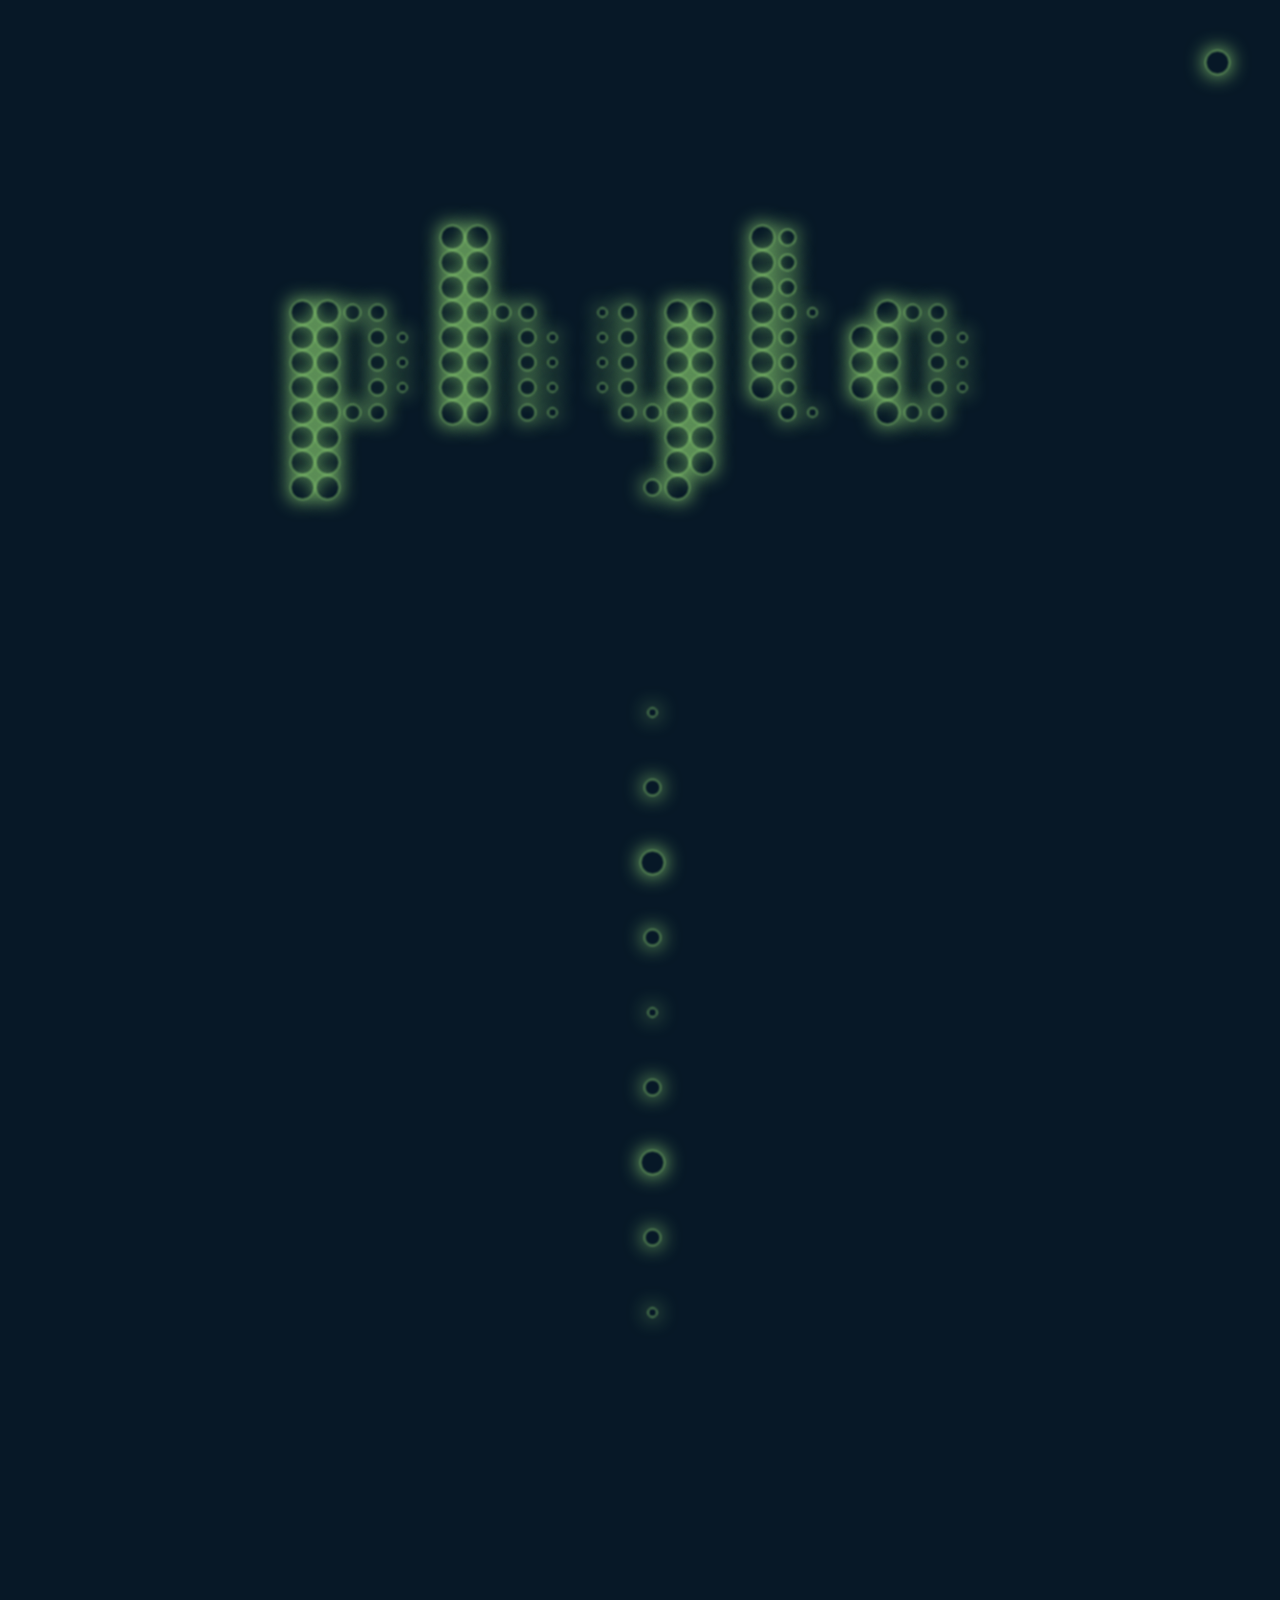
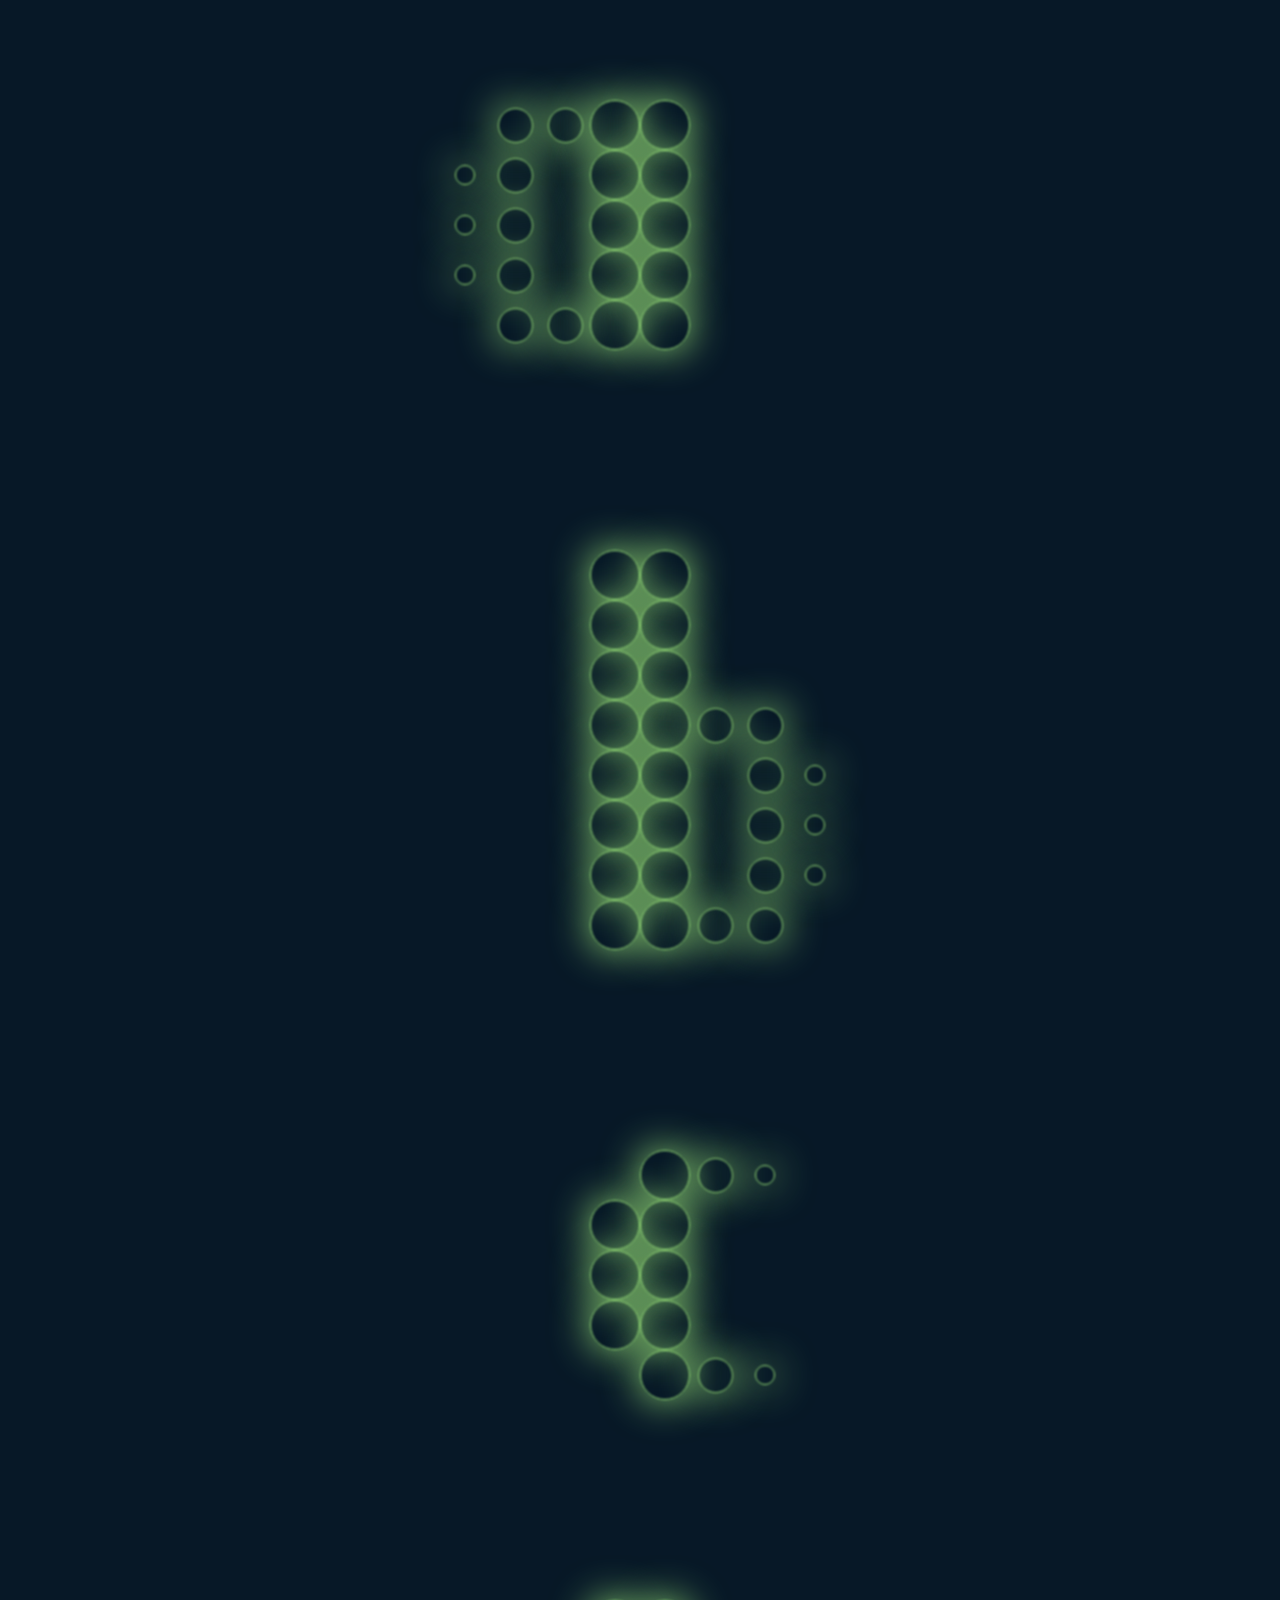
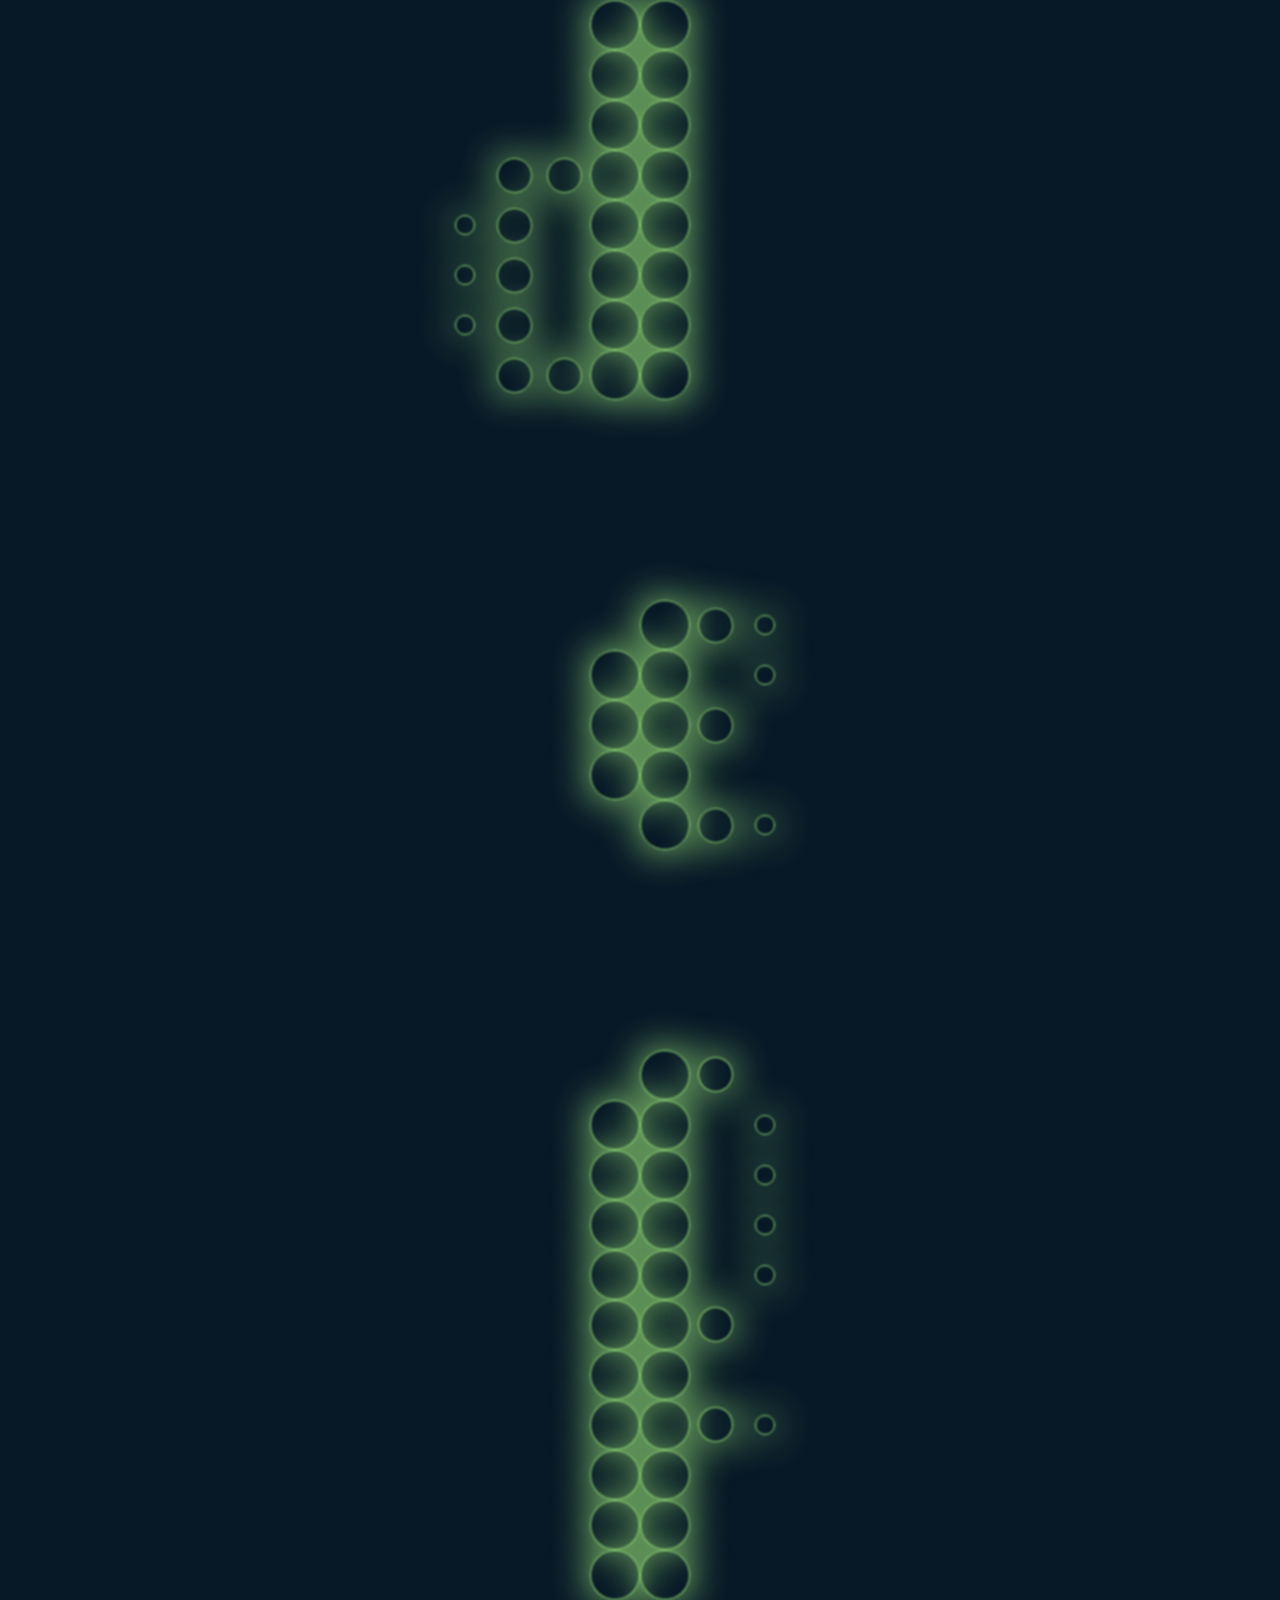
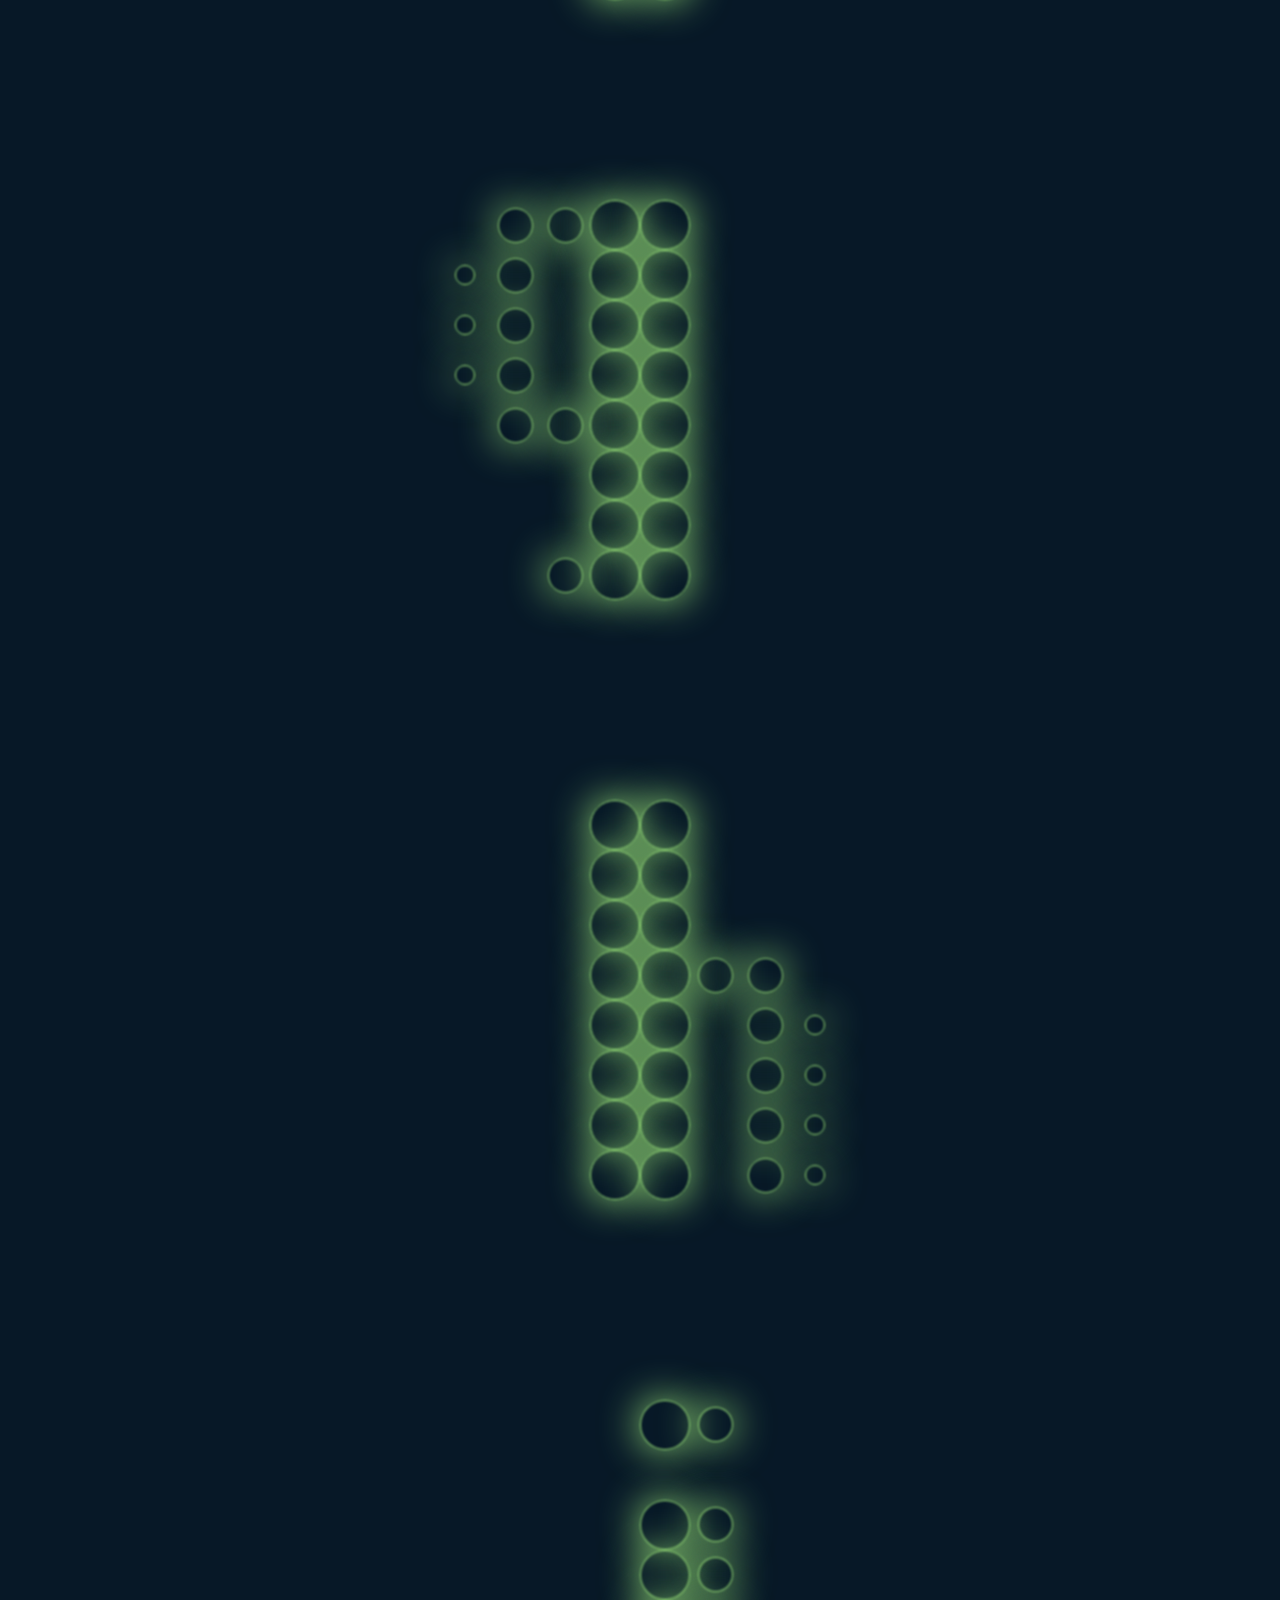
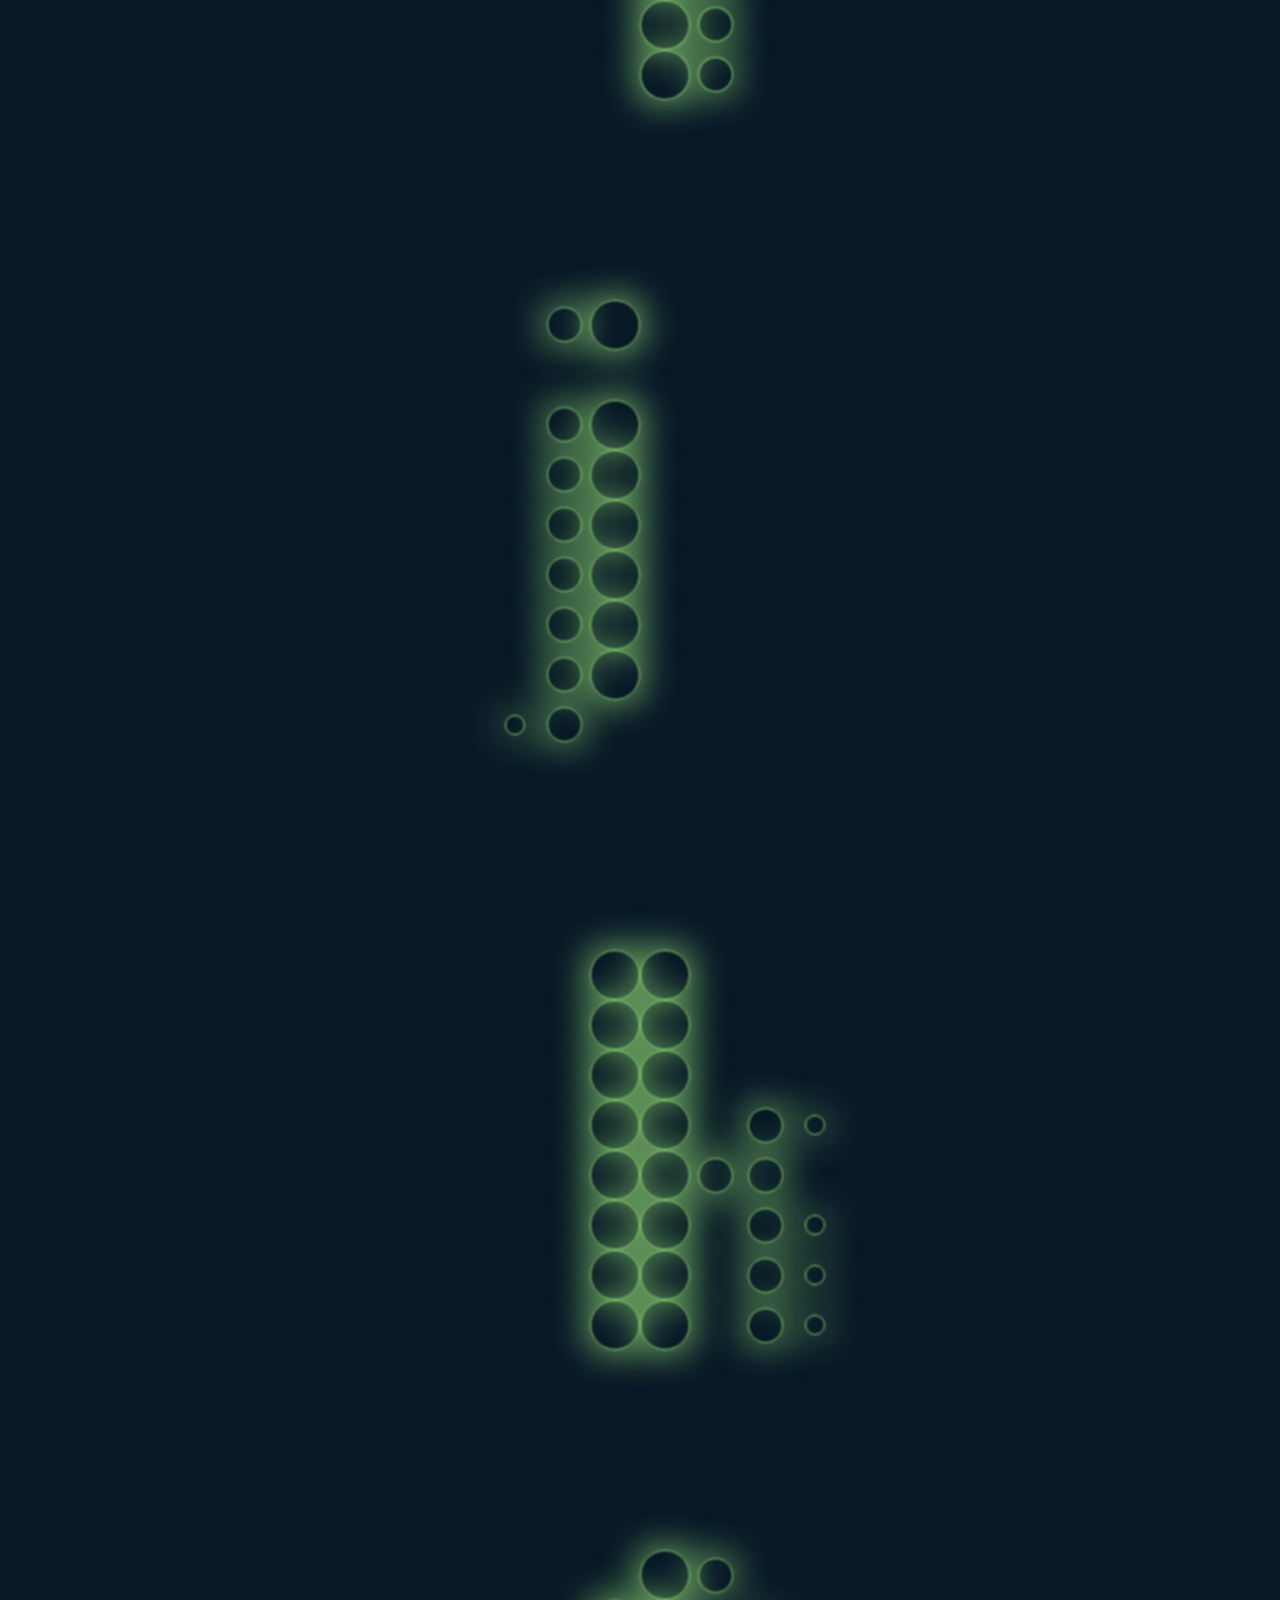
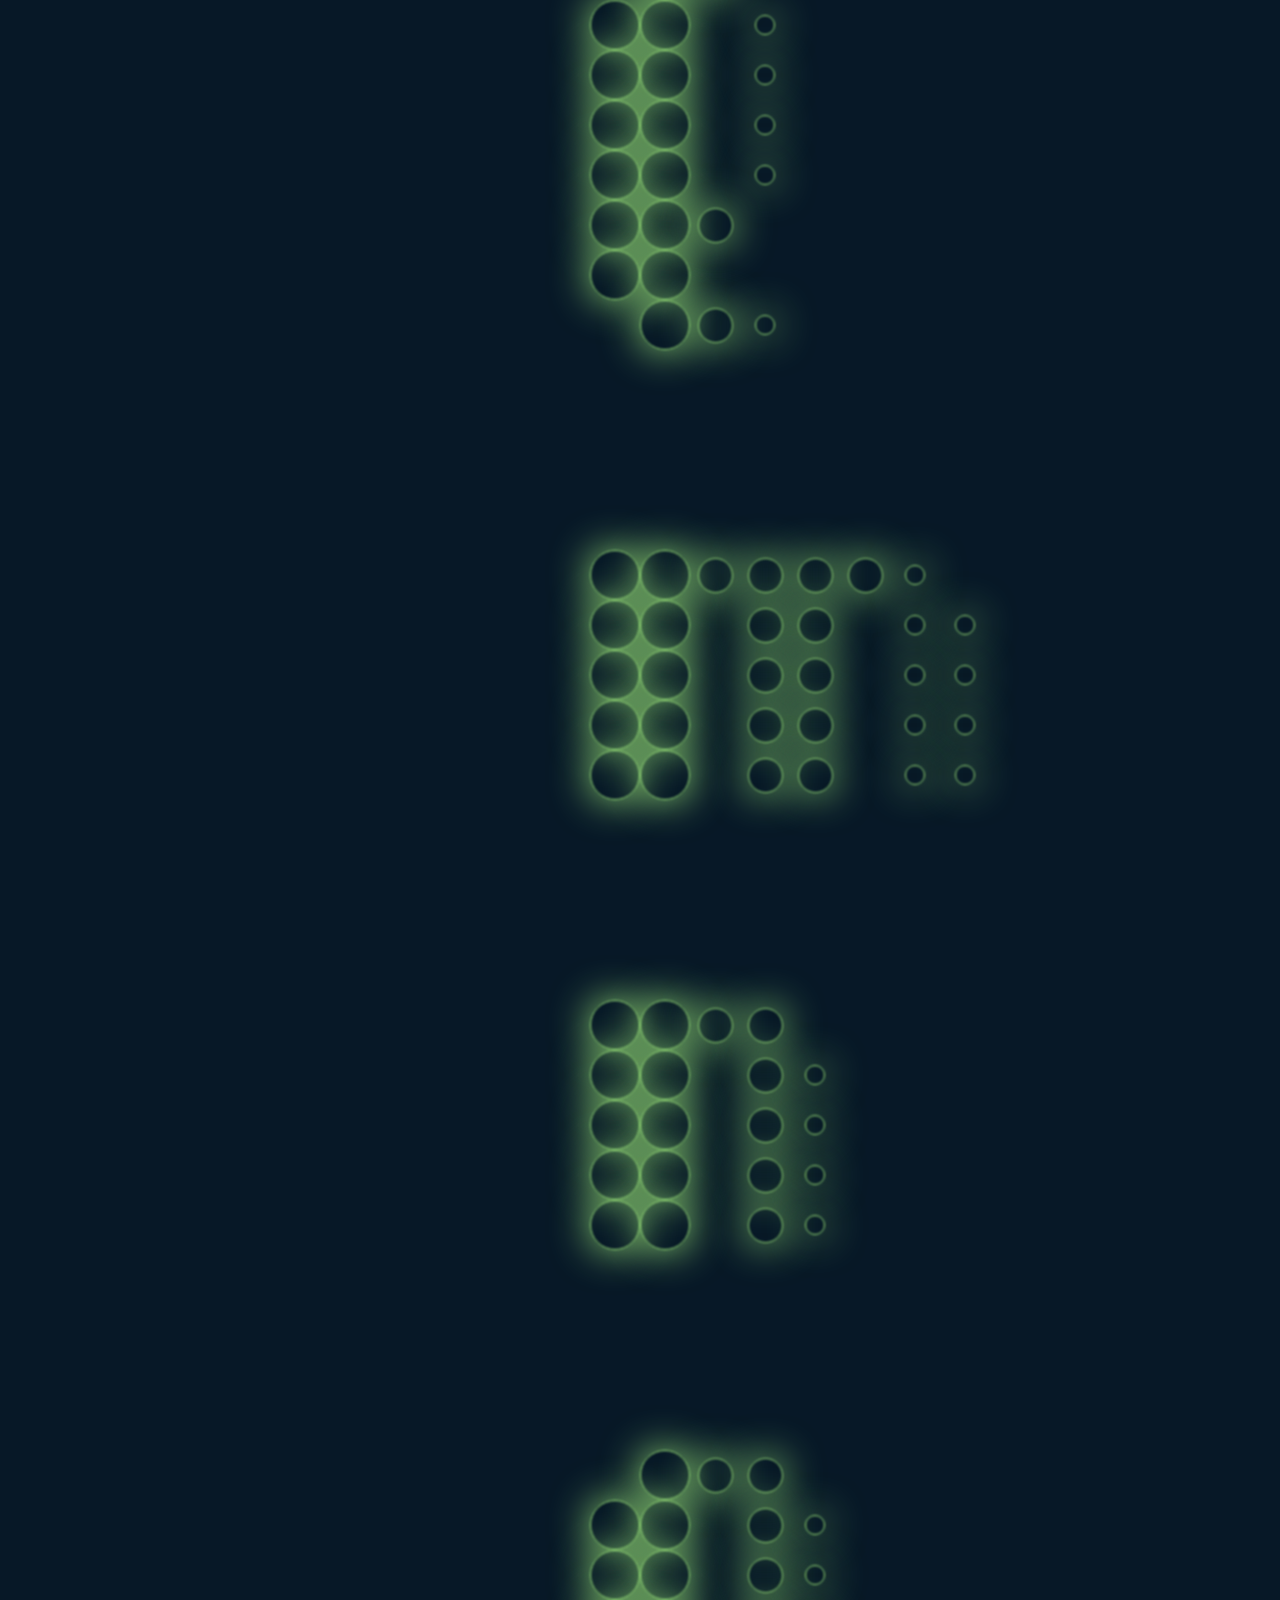
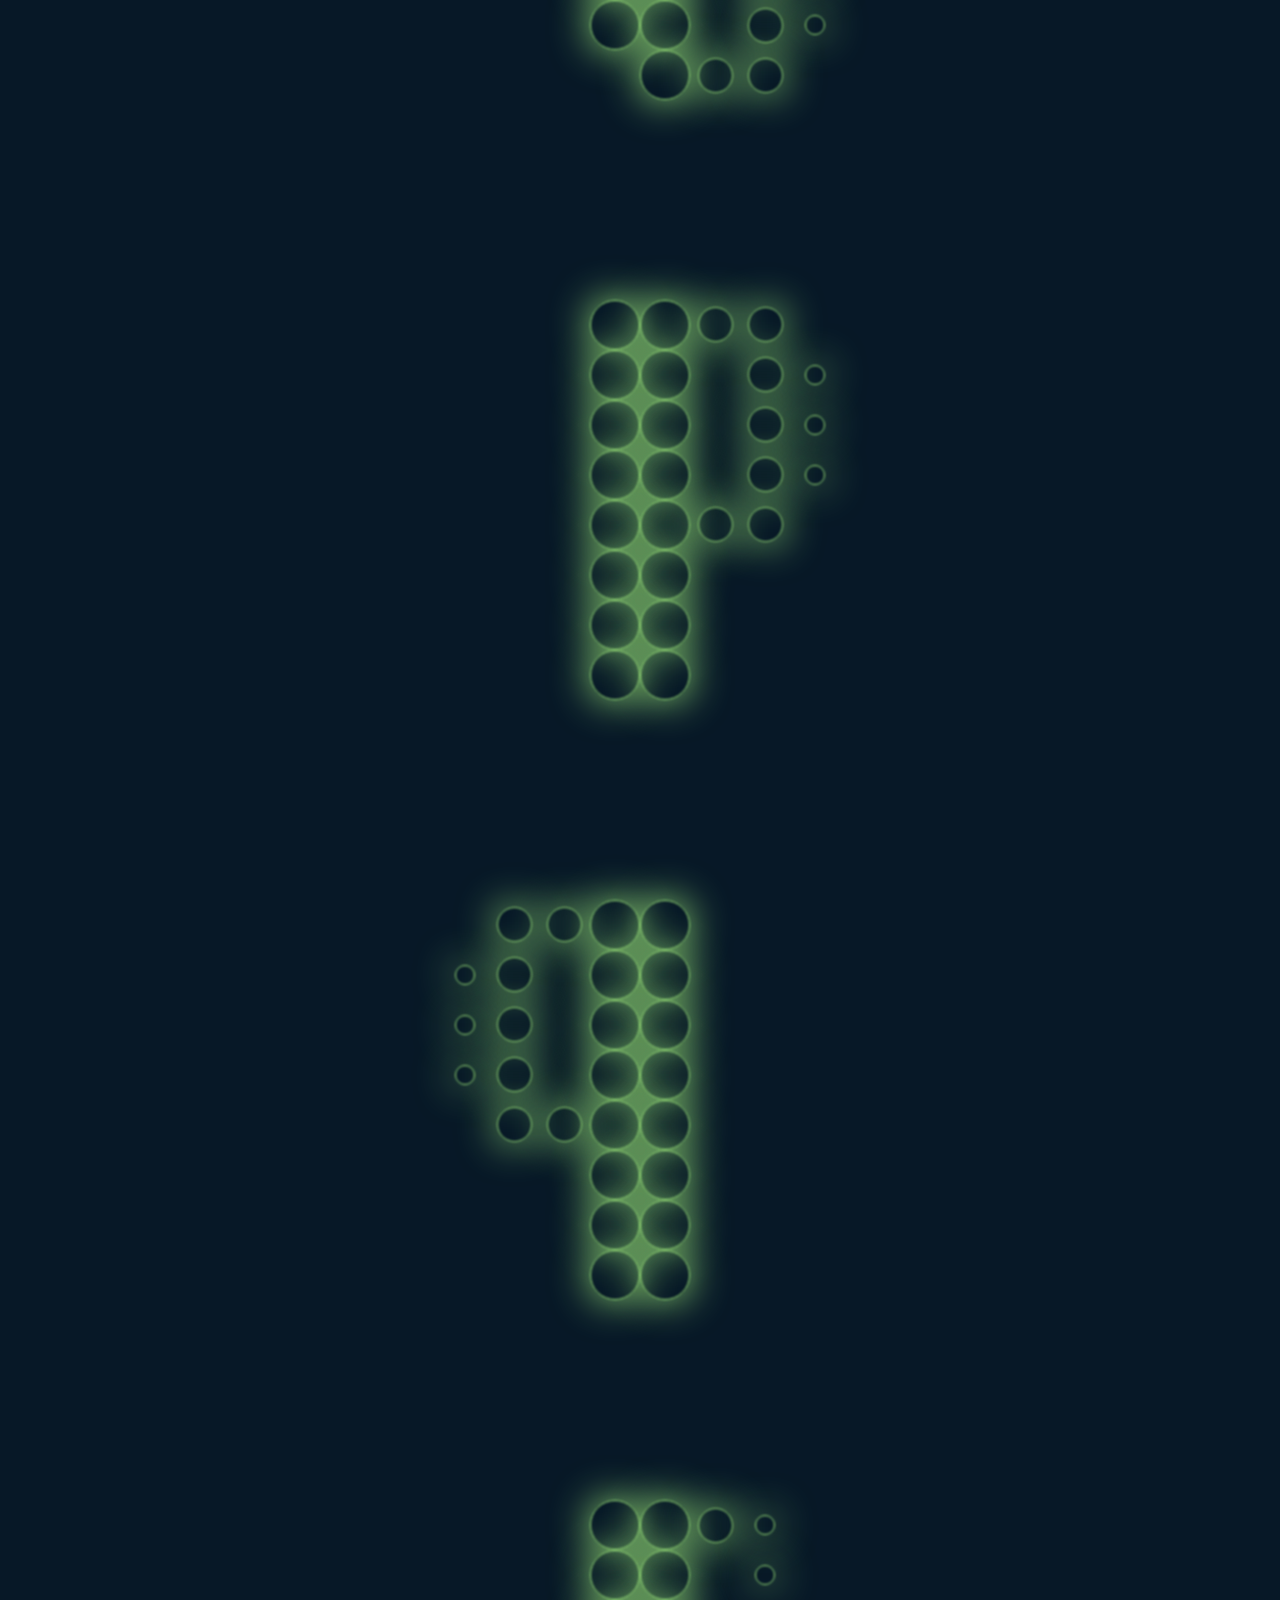
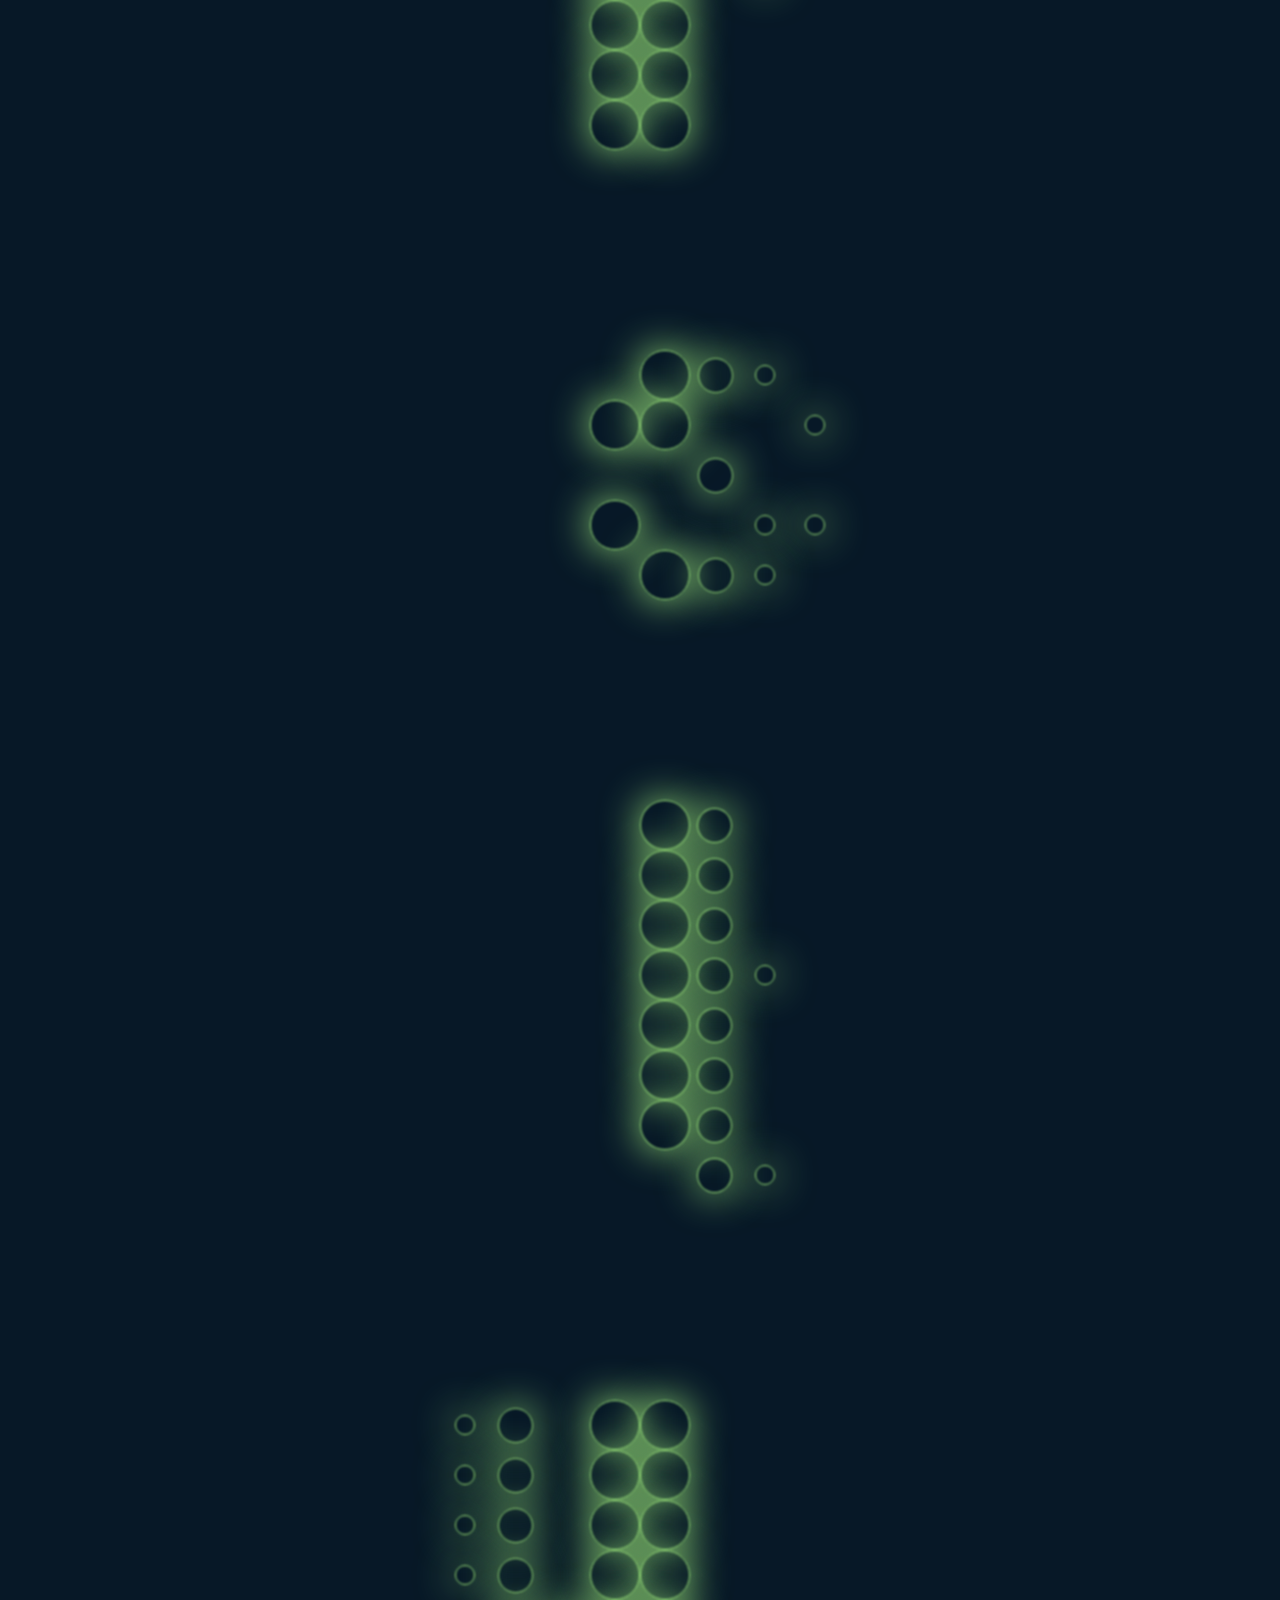
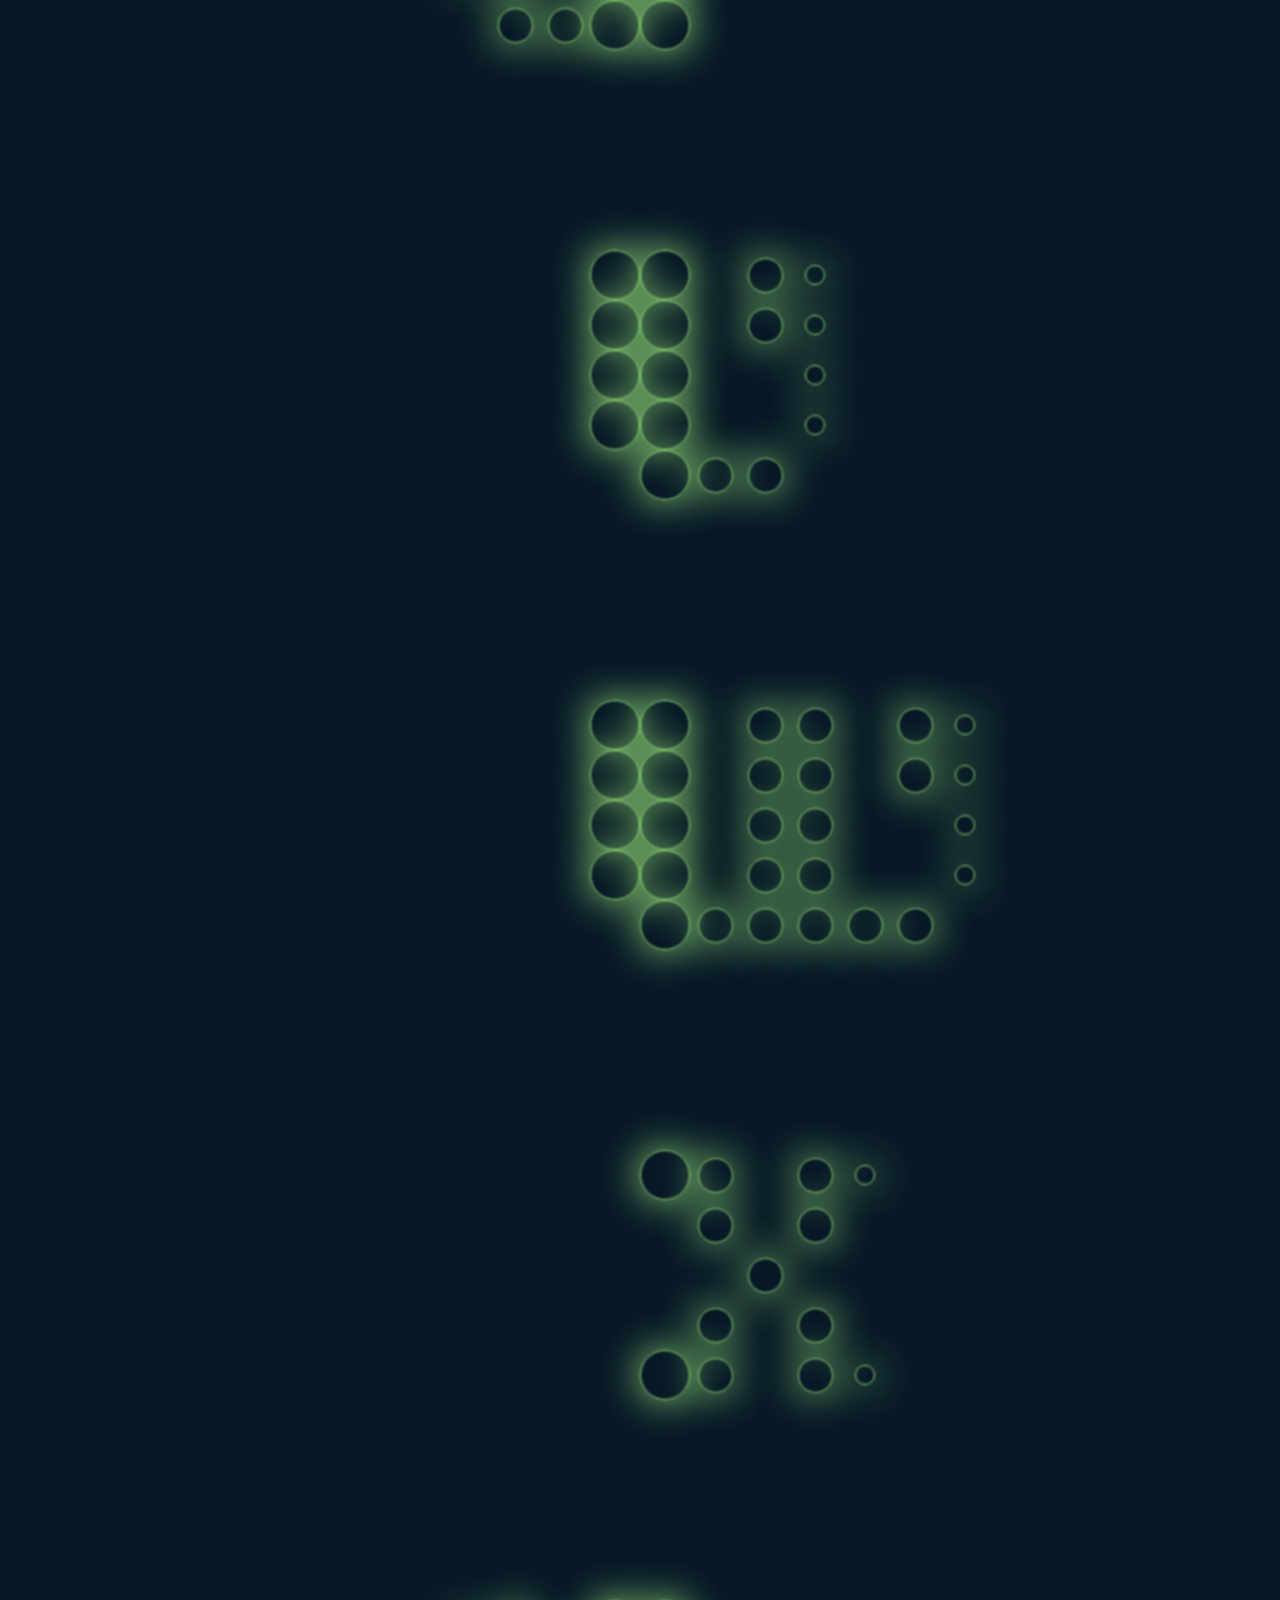
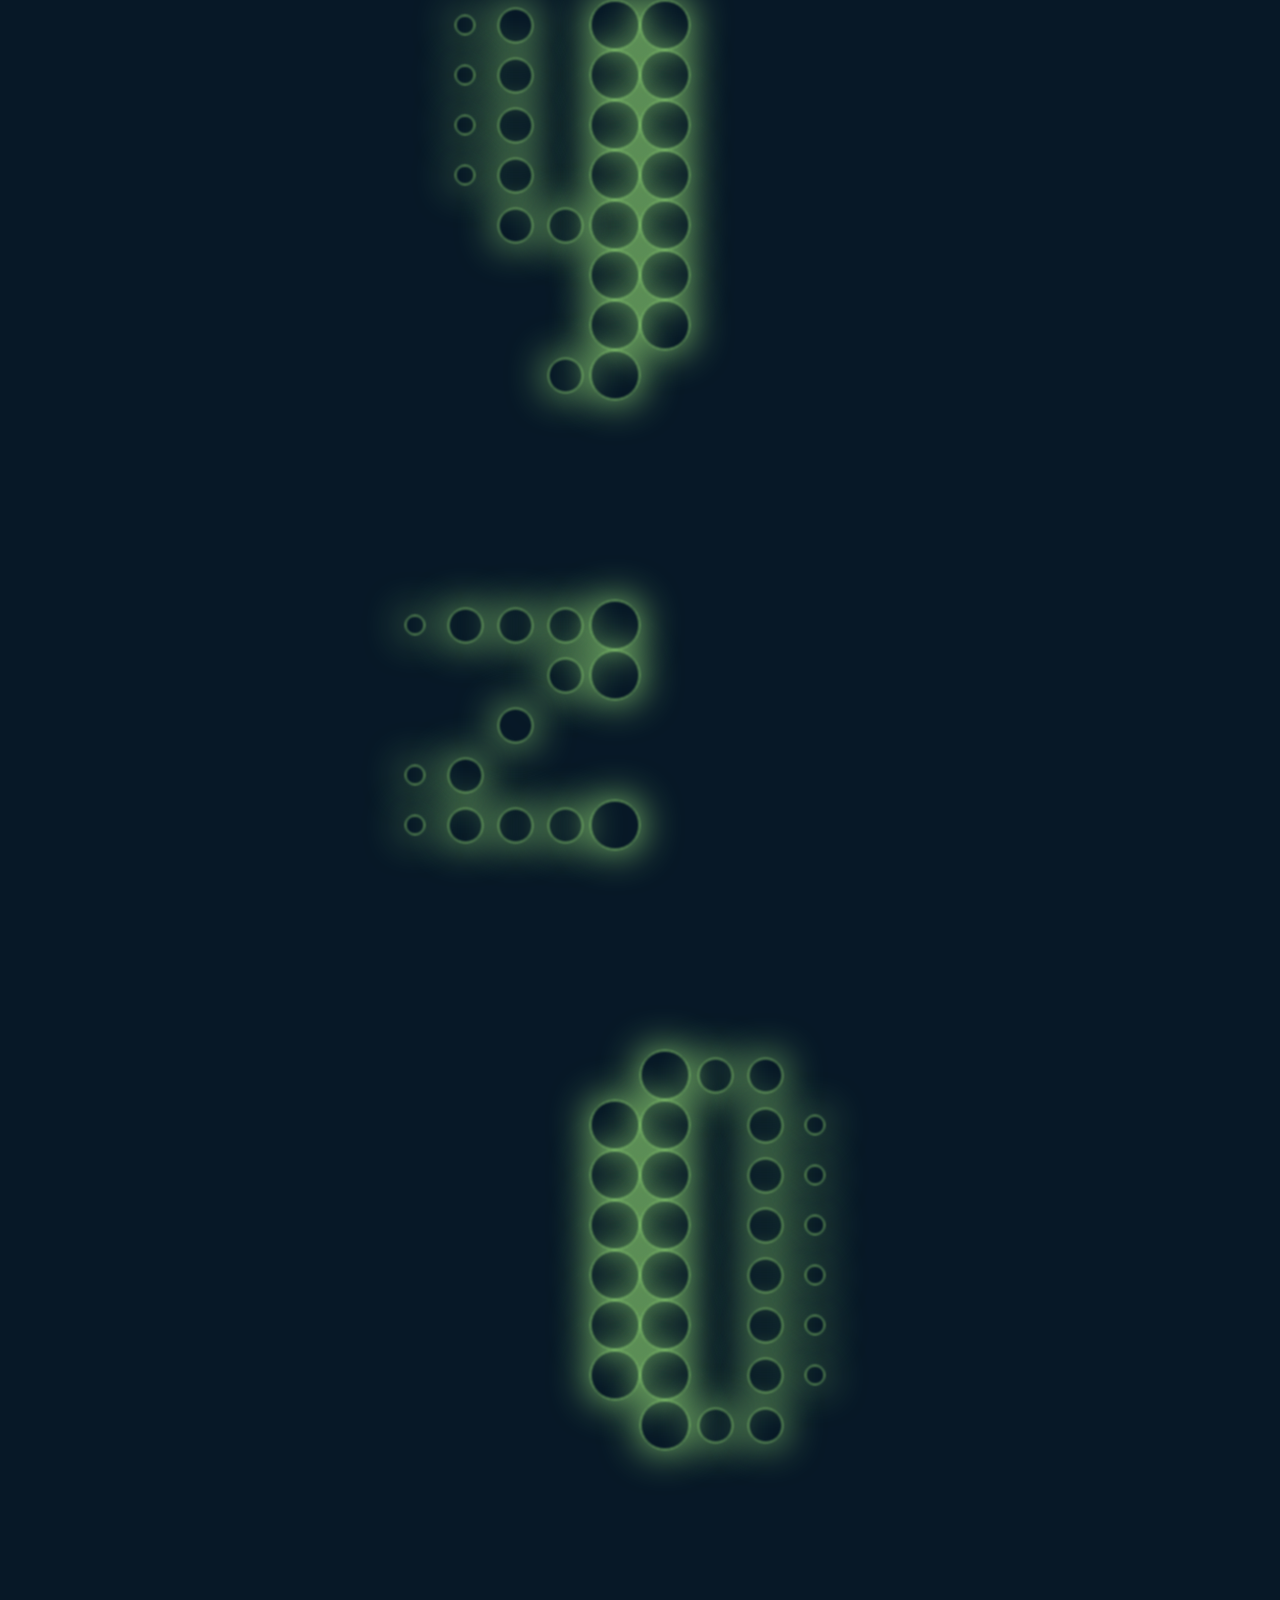
==== commit a6dd1d8f: "dotscroll" ====
--- a/csstypeface/index.html
+++ b/csstypeface/index.html
@@ -1,7 +1,7 @@
 <!DOCTYPE html>
 <html>
 <head>
-    <title>Photon</title>
+    <title>Phyto</title>
     <meta charset="utf-8" />
     <link rel="stylesheet" href="main.css" type="text/css" />
 <script src="https://ajax.googleapis.com/ajax/libs/jquery/3.2.1/jquery.min.js"></script>
@@ -9,6 +9,7 @@
 </head>
 
 <body>
+<a href="type.html"><div id="info"></div></a>
 <div id="title">
 
 <div class="name" id="pee">
@@ -514,10 +515,10 @@
 	<div class="unit-a">	
 	</div>
 	<div class="unit-a">
-		<div class="medium"></div>	
-	</div>
-	<div class="unit-a">
-		<div class="medium"></div>	
+		<div class="medium1"></div>	
+	</div>
+	<div class="unit-a">
+		<div class="medium1"></div>	
 	</div>
 	<div class="unit-a">
 		<div class="large1"></div>	
@@ -529,7 +530,7 @@
 		<div class="small2"></div>	
 	</div>
 	<div class="unit-a">
-		<div class="medium"></div>	
+		<div class="medium1"></div>	
 	</div>
 	<div class="unit-a">	
 	</div>
@@ -543,7 +544,7 @@
 		<div class="small1"></div>	
 	</div>
 	<div class="unit-a">
-		<div class="medium"></div>	
+		<div class="medium1"></div>	
 	</div>
 	<div class="unit-a">	
 	</div>
@@ -557,7 +558,7 @@
 		<div class="small3"></div>	
 	</div>
 	<div class="unit-a">
-		<div class="medium"></div>	
+		<div class="medium1"></div>	
 	</div>
 	<div class="unit-a">	
 	</div>
@@ -570,10 +571,10 @@
 	<div class="unit-a">	
 	</div>
 	<div class="unit-a">
-		<div class="medium"></div>	
-	</div>
-	<div class="unit-a">
-		<div class="medium"></div>	
+		<div class="medium1"></div>	
+	</div>
+	<div class="unit-a">
+		<div class="medium1"></div>	
 	</div>
 	<div class="unit-a">
 		<div class="large1"></div>	
@@ -627,10 +628,10 @@
 		<div class="large1"></div>
 	</div>
 	<div class="unit-b">		
-		<div class="medium"></div>
-	</div>
-	<div class="unit-b">		
-		<div class="medium"></div>
+		<div class="medium1"></div>
+	</div>
+	<div class="unit-b">		
+		<div class="medium1"></div>
 	</div>
 	<div class="unit-b">		
 	</div>
@@ -643,7 +644,7 @@
 	<div class="unit-b">		
 	</div>
 	<div class="unit-b">	
-		<div class="medium"></div>	
+		<div class="medium1"></div>	
 	</div>
 	<div class="unit-b">
 		<div class="small1"></div>		
@@ -657,7 +658,7 @@
 	<div class="unit-b">		
 	</div>
 	<div class="unit-b">
-		<div class="medium"></div>		
+		<div class="medium1"></div>		
 	</div>
 	<div class="unit-b">
 		<div class="small1"></div>		
@@ -671,7 +672,7 @@
 	<div class="unit-b">		
 	</div>
 	<div class="unit-b">
-		<div class="medium"></div>		
+		<div class="medium1"></div>		
 	</div>
 	<div class="unit-b">
 		<div class="small3"></div>		
@@ -683,10 +684,10 @@
 		<div class="large1"></div>		
 	</div>
 	<div class="unit-b">
-		<div class="medium"></div>		
-	</div>
-	<div class="unit-b">
-		<div class="medium"></div>		
+		<div class="medium1"></div>		
+	</div>
+	<div class="unit-b">
+		<div class="medium1"></div>		
 	</div>
 	<div class="unit-b">	
 	</div>
@@ -699,7 +700,7 @@
 		<div class="large2"></div>
 	</div>
 	<div class="unit-c">
-		<div class="medium"></div>
+		<div class="medium1"></div>
 	</div>
 	<div class="unit-c">
 		<div class="small1"></div>
@@ -740,7 +741,7 @@
 		<div class="large1"></div>
 	</div>
 	<div class="unit-c">
-		<div class="medium"></div>
+		<div class="medium1"></div>
 	</div>
 	<div class="unit-c">
 		<div class="small3"></div>
@@ -791,10 +792,10 @@
 		<div class="large2"></div>
 	</div>
 	<div class="unit-b">		
-		<div class="medium"></div>
-	</div>
-	<div class="unit-b">		
-		<div class="medium"></div>
+		<div class="medium1"></div>
+	</div>
+	<div class="unit-b">		
+		<div class="medium1"></div>
 	</div>
 	<div class="unit-b">		
 	</div>
@@ -807,7 +808,7 @@
 	<div class="unit-b">		
 	</div>
 	<div class="unit-b">	
-		<div class="medium"></div>	
+		<div class="medium1"></div>	
 	</div>
 	<div class="unit-b">
 		<div class="small2"></div>		
@@ -821,7 +822,7 @@
 	<div class="unit-b">		
 	</div>
 	<div class="unit-b">
-		<div class="medium"></div>		
+		<div class="medium1"></div>		
 	</div>
 	<div class="unit-b">
 		<div class="small3"></div>		
@@ -835,7 +836,7 @@
 	<div class="unit-b">		
 	</div>
 	<div class="unit-b">
-		<div class="medium"></div>		
+		<div class="medium1"></div>		
 	</div>
 	<div class="unit-b">
 		<div class="small1"></div>		
@@ -847,10 +848,10 @@
 		<div class="large1"></div>		
 	</div>
 	<div class="unit-b">
-		<div class="medium"></div>		
-	</div>
-	<div class="unit-b">
-		<div class="medium"></div>		
+		<div class="medium1"></div>		
+	</div>
+	<div class="unit-b">
+		<div class="medium1"></div>		
 	</div>
 	<div class="unit-b">	
 	</div>
@@ -863,7 +864,7 @@
 		<div class="large1"></div>
 	</div>
 	<div class="unit-c">
-		<div class="medium"></div>
+		<div class="medium1"></div>
 	</div>
 	<div class="unit-c">
 		<div class="small2"></div>
@@ -886,27 +887,27 @@
 		<div class="large1"></div>
 	</div>
 	<div class="unit-c">
-		<div class="medium"></div>
-	</div>
-	<div class="unit-c">
-	</div>
-	<div class="unit-c">
-		<div class="large2"></div>
-	</div>
-	<div class="unit-c">
-		<div class="large3"></div>
-	</div>
-	<div class="unit-c">
-	</div>
-	<div class="unit-c">
-	</div>
-	<div class="unit-c">
-	</div>
-	<div class="unit-c">
-		<div class="large1"></div>
-	</div>
-	<div class="unit-c">
-		<div class="medium"></div>
+		<div class="medium1"></div>
+	</div>
+	<div class="unit-c">
+	</div>
+	<div class="unit-c">
+		<div class="large2"></div>
+	</div>
+	<div class="unit-c">
+		<div class="large3"></div>
+	</div>
+	<div class="unit-c">
+	</div>
+	<div class="unit-c">
+	</div>
+	<div class="unit-c">
+	</div>
+	<div class="unit-c">
+		<div class="large1"></div>
+	</div>
+	<div class="unit-c">
+		<div class="medium1"></div>
 	</div>
 	<div class="unit-c">
 		<div class="small2"></div>
@@ -920,7 +921,7 @@
 		<div class="large1"></div>
 	</div>
 	<div class="unit-f">
-		<div class="medium"></div>
+		<div class="medium1"></div>
 	</div>
 	<div class="unit-f">
 	</div>
@@ -975,28 +976,28 @@
 		<div class="large3"></div>
 	</div>
 	<div class="unit-f">
-		<div class="medium"></div>
-	</div>
-	<div class="unit-f">
-	</div>
-	<div class="unit-f">
-		<div class="large3"></div>
-	</div>
-	<div class="unit-f">
-		<div class="large2"></div>
-	</div>
-	<div class="unit-f">
-	</div>
-	<div class="unit-f">
-	</div>
-	<div class="unit-f">
-		<div class="large1"></div>
-	</div>
-	<div class="unit-f">
-		<div class="large2"></div>
-	</div>
-	<div class="unit-f">
-		<div class="medium"></div>
+		<div class="medium1"></div>
+	</div>
+	<div class="unit-f">
+	</div>
+	<div class="unit-f">
+		<div class="large3"></div>
+	</div>
+	<div class="unit-f">
+		<div class="large2"></div>
+	</div>
+	<div class="unit-f">
+	</div>
+	<div class="unit-f">
+	</div>
+	<div class="unit-f">
+		<div class="large1"></div>
+	</div>
+	<div class="unit-f">
+		<div class="large2"></div>
+	</div>
+	<div class="unit-f">
+		<div class="medium1"></div>
 	</div>
 	<div class="unit-f">
 		<div class="small3"></div>
@@ -1037,10 +1038,10 @@
 	<div class="unit-g">
 	</div>
 	<div class="unit-g">
-		<div class="medium"></div>
+		<div class="medium1"></div>
 	</div>
 	<div class="unit-g">
-		<div class="medium"></div>
+		<div class="medium1"></div>
 	</div>
 	<div class="unit-g">
 		<div class="large1"></div>
@@ -1052,7 +1053,7 @@
 		<div class="small3"></div>
 	</div>
 	<div class="unit-g">
-		<div class="medium"></div>
+		<div class="medium1"></div>
 	</div>
 	<div class="unit-g">
 	</div>
@@ -1066,7 +1067,7 @@
 		<div class="small1"></div>
 	</div>
 	<div class="unit-g">
-		<div class="medium"></div>
+		<div class="medium1"></div>
 	</div>
 	<div class="unit-g">
 	</div>
@@ -1080,7 +1081,7 @@
 		<div class="small1"></div>
 	</div>
 	<div class="unit-g">
-		<div class="medium"></div>
+		<div class="medium1"></div>
 	</div>
 	<div class="unit-g">
 	</div>
@@ -1093,10 +1094,10 @@
 	<div class="unit-g">
 	</div>
 	<div class="unit-g">
-		<div class="medium"></div>
+		<div class="medium1"></div>
 	</div>
 	<div class="unit-g">
-		<div class="medium"></div>
+		<div class="medium1"></div>
 	</div>
 	<div class="unit-g">
 		<div class="large2"></div>
@@ -1133,7 +1134,7 @@
 	<div class="unit-g">
 	</div>
 	<div class="unit-g">
-		<div class="medium"></div>
+		<div class="medium1"></div>
 	</div>
 	<div class="unit-g">
 		<div class="large1"></div>
@@ -1187,10 +1188,10 @@
 		<div class="large2"></div>
 	</div>
 	<div class="unit-b">		
-		<div class="medium"></div>
-	</div>
-	<div class="unit-b">		
-		<div class="medium"></div>
+		<div class="medium1"></div>
+	</div>
+	<div class="unit-b">		
+		<div class="medium1"></div>
 	</div>
 	<div class="unit-b">		
 	</div>
@@ -1203,7 +1204,7 @@
 	<div class="unit-b">		
 	</div>
 	<div class="unit-b">	
-		<div class="medium"></div>	
+		<div class="medium1"></div>	
 	</div>
 	<div class="unit-b">
 		<div class="small3"></div>		
@@ -1217,7 +1218,7 @@
 	<div class="unit-b">		
 	</div>
 	<div class="unit-b">
-		<div class="medium"></div>		
+		<div class="medium1"></div>		
 	</div>
 	<div class="unit-b">
 		<div class="small1"></div>		
@@ -1231,7 +1232,7 @@
 	<div class="unit-b">		
 	</div>
 	<div class="unit-b">
-		<div class="medium"></div>		
+		<div class="medium1"></div>		
 	</div>
 	<div class="unit-b">
 		<div class="small1"></div>		
@@ -1245,7 +1246,7 @@
 	<div class="unit-b">	
 	</div>
 	<div class="unit-b">
-		<div class="medium"></div>		
+		<div class="medium1"></div>		
 	</div>
 	<div class="unit-b">
 		<div class="small2"></div>	
@@ -1257,7 +1258,7 @@
 		<div class="large1"></div>
 	</div>
 	<div class="unit-i">
-		<div class="medium"></div>
+		<div class="medium1"></div>
 	</div>
 	<div class="unit-i">
 	</div>
@@ -1267,25 +1268,25 @@
 		<div class="large2"></div>
 	</div>
 	<div class="unit-i">
-		<div class="medium"></div>
+		<div class="medium1"></div>
 	</div>
 	<div class="unit-i">
 		<div class="large3"></div>
 	</div>
 	<div class="unit-i">
-		<div class="medium"></div>
+		<div class="medium1"></div>
 	</div>
 	<div class="unit-i">
 		<div class="large1"></div>
 	</div>
 	<div class="unit-i">
-		<div class="medium"></div>
+		<div class="medium1"></div>
 	</div>
 	<div class="unit-i">
 		<div class="large3"></div>
 	</div>
 	<div class="unit-i">
-		<div class="medium"></div>
+		<div class="medium1"></div>
 	</div>
 </div>
 
@@ -1293,7 +1294,7 @@
 	<div class="unit-j">
 	</div>
 	<div class="unit-j">
-		<div class="medium"></div>
+		<div class="medium1"></div>
 	</div>
 	<div class="unit-j">
 		<div class="large3"></div>
@@ -1307,7 +1308,7 @@
 	<div class="unit-j">
 	</div>
 	<div class="unit-j">
-		<div class="medium"></div>
+		<div class="medium1"></div>
 	</div>
 	<div class="unit-j">
 		<div class="large2"></div>
@@ -1315,7 +1316,7 @@
 	<div class="unit-j">
 	</div>
 	<div class="unit-j">
-		<div class="medium"></div>
+		<div class="medium1"></div>
 	</div>
 	<div class="unit-j">
 		<div class="large1"></div>
@@ -1323,7 +1324,7 @@
 	<div class="unit-j">
 	</div>
 	<div class="unit-j">
-		<div class="medium"></div>
+		<div class="medium1"></div>
 	</div>
 	<div class="unit-j">
 		<div class="large3"></div>
@@ -1331,7 +1332,7 @@
 	<div class="unit-j">
 	</div>
 	<div class="unit-j">
-		<div class="medium"></div>
+		<div class="medium1"></div>
 	</div>
 	<div class="unit-j">
 		<div class="large1"></div>
@@ -1339,7 +1340,7 @@
 	<div class="unit-j">
 	</div>
 	<div class="unit-j">
-		<div class="medium"></div>
+		<div class="medium1"></div>
 	</div>
 	<div class="unit-j">
 		<div class="large2"></div>
@@ -1347,7 +1348,7 @@
 	<div class="unit-j">
 	</div>
 	<div class="unit-j">
-		<div class="medium"></div>
+		<div class="medium1"></div>
 	</div>
 	<div class="unit-j">
 		<div class="large3"></div>
@@ -1356,7 +1357,7 @@
 		<div class="small1"></div>
 	</div>
 	<div class="unit-j">
-		<div class="medium"></div>
+		<div class="medium1"></div>
 	</div>
 	<div class="unit-j">
 	</div>
@@ -1408,7 +1409,7 @@
 	<div class="unit-k">
 	</div>
 	<div class="unit-k">
-		<div class="medium"></div>
+		<div class="medium1"></div>
 	</div>
 	<div class="unit-k">
 		<div class="small3"></div>
@@ -1420,10 +1421,10 @@
 		<div class="large2"></div>
 	</div>
 	<div class="unit-k">
-		<div class="medium"></div>
+		<div class="medium1"></div>
 	</div>
 	<div class="unit-k">
-		<div class="medium"></div>
+		<div class="medium1"></div>
 	</div>
 	<div class="unit-k">
 	</div>
@@ -1436,7 +1437,7 @@
 	<div class="unit-k">
 	</div>
 	<div class="unit-k">
-		<div class="medium"></div>
+		<div class="medium1"></div>
 	</div>
 	<div class="unit-k">
 		<div class="small1"></div>
@@ -1450,7 +1451,7 @@
 	<div class="unit-k">
 	</div>
 	<div class="unit-k">
-		<div class="medium"></div>
+		<div class="medium1"></div>
 	</div>
 	<div class="unit-k">
 		<div class="small3"></div>
@@ -1464,7 +1465,7 @@
 	<div class="unit-k">
 	</div>
 	<div class="unit-k">
-		<div class="medium"></div>
+		<div class="medium1"></div>
 	</div>
 	<div class="unit-k">
 		<div class="small2"></div>
@@ -1478,7 +1479,7 @@
 		<div class="large3"></div>
 	</div>
 	<div class="unit-l">
-		<div class="medium"></div>
+		<div class="medium1"></div>
 	</div>
 	<div class="unit-l">
 	</div>
@@ -1533,27 +1534,27 @@
 		<div class="large3"></div>
 	</div>
 	<div class="unit-l">
-		<div class="medium"></div>
-	</div>
-	<div class="unit-l">
-	</div>
-	<div class="unit-l">
-		<div class="large2"></div>
-	</div>
-	<div class="unit-l">
-		<div class="large1"></div>
-	</div>
-	<div class="unit-l">
-	</div>
-	<div class="unit-l">
-	</div>
-	<div class="unit-l">
-	</div>
-	<div class="unit-l">
-		<div class="large2"></div>
-	</div>
-	<div class="unit-l">
-		<div class="medium"></div>
+		<div class="medium1"></div>
+	</div>
+	<div class="unit-l">
+	</div>
+	<div class="unit-l">
+		<div class="large2"></div>
+	</div>
+	<div class="unit-l">
+		<div class="large1"></div>
+	</div>
+	<div class="unit-l">
+	</div>
+	<div class="unit-l">
+	</div>
+	<div class="unit-l">
+	</div>
+	<div class="unit-l">
+		<div class="large2"></div>
+	</div>
+	<div class="unit-l">
+		<div class="medium1"></div>
 	</div>
 	<div class="unit-l">
 		<div class="small3"></div>
@@ -1568,16 +1569,16 @@
 		<div class="large2"></div>
 	</div>
 	<div class="unit-m">
-		<div class="medium"></div>
-	</div>
-	<div class="unit-m">
-		<div class="medium"></div>
-	</div>
-	<div class="unit-m">
-		<div class="medium"></div>
-	</div>
-	<div class="unit-m">
-		<div class="medium"></div>
+		<div class="medium1"></div>
+	</div>
+	<div class="unit-m">
+		<div class="medium1"></div>
+	</div>
+	<div class="unit-m">
+		<div class="medium1"></div>
+	</div>
+	<div class="unit-m">
+		<div class="medium1"></div>
 	</div>
 	<div class="unit-m">
 		<div class="small3"></div>
@@ -1593,10 +1594,10 @@
 	<div class="unit-m">
 	</div>
 	<div class="unit-m">
-		<div class="medium"></div>
-	</div>
-	<div class="unit-m">
-		<div class="medium"></div>
+		<div class="medium1"></div>
+	</div>
+	<div class="unit-m">
+		<div class="medium1"></div>
 	</div>
 	<div class="unit-m">
 	</div>
@@ -1615,10 +1616,10 @@
 	<div class="unit-m">
 	</div>
 	<div class="unit-m">
-		<div class="medium"></div>
-	</div>
-	<div class="unit-m">
-		<div class="medium"></div>
+		<div class="medium1"></div>
+	</div>
+	<div class="unit-m">
+		<div class="medium1"></div>
 	</div>
 	<div class="unit-m">
 	</div>
@@ -1637,10 +1638,10 @@
 	<div class="unit-m">
 	</div>
 	<div class="unit-m">
-		<div class="medium"></div>
-	</div>
-	<div class="unit-m">
-		<div class="medium"></div>
+		<div class="medium1"></div>
+	</div>
+	<div class="unit-m">
+		<div class="medium1"></div>
 	</div>
 	<div class="unit-m">
 	</div>
@@ -1659,10 +1660,10 @@
 	<div class="unit-m">
 	</div>
 	<div class="unit-m">
-		<div class="medium"></div>
-	</div>
-	<div class="unit-m">
-		<div class="medium"></div>
+		<div class="medium1"></div>
+	</div>
+	<div class="unit-m">
+		<div class="medium1"></div>
 	</div>
 	<div class="unit-m">
 	</div>
@@ -1682,10 +1683,10 @@
 		<div class="large3"></div>	
 	</div>
 	<div class="unit-a">
-		<div class="medium"></div>	
-	</div>
-	<div class="unit-a">
-		<div class="medium"></div>	
+		<div class="medium1"></div>	
+	</div>
+	<div class="unit-a">
+		<div class="medium1"></div>	
 	</div>
 	<div class="unit-a">	
 	</div>
@@ -1698,7 +1699,7 @@
 	<div class="unit-a">	
 	</div>
 	<div class="unit-a">
-		<div class="medium"></div>	
+		<div class="medium1"></div>	
 	</div>
 	<div class="unit-a">
 		<div class="small1"></div>	
@@ -1712,7 +1713,7 @@
 	<div class="unit-a">	
 	</div>
 	<div class="unit-a">
-		<div class="medium"></div>	
+		<div class="medium1"></div>	
 	</div>
 	<div class="unit-a">
 		<div class="small2"></div>	
@@ -1726,7 +1727,7 @@
 	<div class="unit-a">	
 	</div>
 	<div class="unit-a">	
-		<div class="medium"></div>
+		<div class="medium1"></div>
 	</div>
 	<div class="unit-a">
 		<div class="small1"></div>	
@@ -1740,7 +1741,7 @@
 	<div class="unit-a">
 	</div>
 	<div class="unit-a">
-		<div class="medium"></div>	
+		<div class="medium1"></div>	
 	</div>
 	<div class="unit-a">
 		<div class="small3"></div>	
@@ -1754,10 +1755,10 @@
 		<div class="large1"></div>	
 	</div>
 	<div class="unit-a">
-		<div class="medium"></div>	
-	</div>
-	<div class="unit-a">
-		<div class="medium"></div>	
+		<div class="medium1"></div>	
+	</div>
+	<div class="unit-a">
+		<div class="medium1"></div>	
 	</div>
 	<div class="unit-a">	
 	</div>
@@ -1770,7 +1771,7 @@
 	<div class="unit-a">	
 	</div>
 	<div class="unit-a">
-		<div class="medium"></div>	
+		<div class="medium1"></div>	
 	</div>
 	<div class="unit-a">
 		<div class="small1"></div>	
@@ -1784,7 +1785,7 @@
 	<div class="unit-a">	
 	</div>
 	<div class="unit-a">
-		<div class="medium"></div>	
+		<div class="medium1"></div>	
 	</div>
 	<div class="unit-a">
 		<div class="small2"></div>	
@@ -1798,7 +1799,7 @@
 	<div class="unit-a">	
 	</div>
 	<div class="unit-a">	
-		<div class="medium"></div>
+		<div class="medium1"></div>
 	</div>
 	<div class="unit-a">
 		<div class="small3"></div>	
@@ -1809,10 +1810,10 @@
 		<div class="large1"></div>	
 	</div>
 	<div class="unit-a">
-		<div class="medium"></div>
-	</div>
-	<div class="unit-a">
-		<div class="medium"></div>	
+		<div class="medium1"></div>
+	</div>
+	<div class="unit-a">
+		<div class="medium1"></div>	
 	</div>
 	<div class="unit-a">
 	</div>
@@ -1862,10 +1863,10 @@
 		<div class="large1"></div>
 	</div>
 	<div class="unit-b">		
-		<div class="medium"></div>
-	</div>
-	<div class="unit-b">		
-		<div class="medium"></div>
+		<div class="medium1"></div>
+	</div>
+	<div class="unit-b">		
+		<div class="medium1"></div>
 	</div>
 	<div class="unit-b">		
 	</div>
@@ -1878,7 +1879,7 @@
 	<div class="unit-b">		
 	</div>
 	<div class="unit-b">	
-		<div class="medium"></div>	
+		<div class="medium1"></div>	
 	</div>
 	<div class="unit-b">
 		<div class="small2"></div>		
@@ -1892,7 +1893,7 @@
 	<div class="unit-b">		
 	</div>
 	<div class="unit-b">
-		<div class="medium"></div>		
+		<div class="medium1"></div>		
 	</div>
 	<div class="unit-b">
 		<div class="small3"></div>		
@@ -1906,7 +1907,7 @@
 	<div class="unit-b">		
 	</div>
 	<div class="unit-b">
-		<div class="medium"></div>		
+		<div class="medium1"></div>		
 	</div>
 	<div class="unit-b">
 		<div class="small2"></div>		
@@ -1918,10 +1919,10 @@
 		<div class="large3"></div>		
 	</div>
 	<div class="unit-b">
-		<div class="medium"></div>		
-	</div>
-	<div class="unit-b">
-		<div class="medium"></div>		
+		<div class="medium1"></div>		
+	</div>
+	<div class="unit-b">
+		<div class="medium1"></div>		
 	</div>
 	<div class="unit-b">	
 	</div>
@@ -1971,10 +1972,10 @@
 		<div class="large1"></div>
 	</div>
 	<div class="unit-b">		
-		<div class="medium"></div>
-	</div>
-	<div class="unit-b">		
-		<div class="medium"></div>
+		<div class="medium1"></div>
+	</div>
+	<div class="unit-b">		
+		<div class="medium1"></div>
 	</div>
 	<div class="unit-b">		
 	</div>
@@ -1987,7 +1988,7 @@
 	<div class="unit-b">		
 	</div>
 	<div class="unit-b">	
-		<div class="medium"></div>	
+		<div class="medium1"></div>	
 	</div>
 	<div class="unit-b">
 		<div class="small2"></div>		
@@ -2001,7 +2002,7 @@
 	<div class="unit-b">		
 	</div>
 	<div class="unit-b">
-		<div class="medium"></div>		
+		<div class="medium1"></div>		
 	</div>
 	<div class="unit-b">
 		<div class="small1"></div>		
@@ -2015,7 +2016,7 @@
 	<div class="unit-b">		
 	</div>
 	<div class="unit-b">
-		<div class="medium"></div>		
+		<div class="medium1"></div>		
 	</div>
 	<div class="unit-b">
 		<div class="small2"></div>		
@@ -2027,10 +2028,10 @@
 		<div class="large2"></div>		
 	</div>
 	<div class="unit-b">
-		<div class="medium"></div>		
-	</div>
-	<div class="unit-b">
-		<div class="medium"></div>		
+		<div class="medium1"></div>		
+	</div>
+	<div class="unit-b">
+		<div class="medium1"></div>		
 	</div>
 	<div class="unit-b">	
 	</div>
@@ -2044,7 +2045,7 @@
 		<div class="large1"></div>
 	</div>
 	<div class="unit-c">
-		<div class="medium"></div>
+		<div class="medium1"></div>
 	</div>
 	<div class="unit-c">
 		<div class="small2"></div>
@@ -2099,7 +2100,7 @@
 		<div class="large1"></div>	
 	</div>
 	<div class="unit-a">
-		<div class="medium"></div>	
+		<div class="medium1"></div>	
 	</div>
 	<div class="unit-a">
 		<div class="small3"></div>	
@@ -2124,7 +2125,7 @@
 	<div class="unit-a">	
 	</div>
 	<div class="unit-a">
-		<div class="medium"></div>
+		<div class="medium1"></div>
 	</div>
 	<div class="unit-a">
 	</div>
@@ -2149,7 +2150,7 @@
 		<div class="large1"></div>	
 	</div>
 	<div class="unit-a">
-		<div class="medium"></div>
+		<div class="medium1"></div>
 	</div>
 	<div class="unit-a">
 		<div class="small2"></div>	
@@ -2163,31 +2164,31 @@
 		<div class="large3"></div>
 	</div>
 	<div class="unit-t">
-		<div class="medium"></div>
-	</div>
-	<div class="unit-t">
-	</div>
-	<div class="unit-t">
-		<div class="large2"></div>
-	</div>
-	<div class="unit-t">
-		<div class="medium"></div>
-	</div>
-	<div class="unit-t">
-	</div>
-	<div class="unit-t">
-		<div class="large3"></div>
-	</div>
-	<div class="unit-t">
-		<div class="medium"></div>
-	</div>
-	<div class="unit-t">
-	</div>
-	<div class="unit-t">
-		<div class="large2"></div>
-	</div>
-	<div class="unit-t">
-		<div class="medium"></div>
+		<div class="medium1"></div>
+	</div>
+	<div class="unit-t">
+	</div>
+	<div class="unit-t">
+		<div class="large2"></div>
+	</div>
+	<div class="unit-t">
+		<div class="medium1"></div>
+	</div>
+	<div class="unit-t">
+	</div>
+	<div class="unit-t">
+		<div class="large3"></div>
+	</div>
+	<div class="unit-t">
+		<div class="medium1"></div>
+	</div>
+	<div class="unit-t">
+	</div>
+	<div class="unit-t">
+		<div class="large2"></div>
+	</div>
+	<div class="unit-t">
+		<div class="medium1"></div>
 	</div>
 	<div class="unit-t">
 		<div class="small3"></div>
@@ -2196,30 +2197,30 @@
 		<div class="large1"></div>
 	</div>
 	<div class="unit-t">
-		<div class="medium"></div>
-	</div>
-	<div class="unit-t">
-	</div>
-	<div class="unit-t">
-		<div class="large3"></div>
-	</div>
-	<div class="unit-t">
-		<div class="medium"></div>
-	</div>
-	<div class="unit-t">
-	</div>
-	<div class="unit-t">
-		<div class="large1"></div>
-	</div>
-	<div class="unit-t">
-		<div class="medium"></div>
-	</div>
-	<div class="unit-t">
-	</div>
-	<div class="unit-t">
-	</div>
-	<div class="unit-t">
-		<div class="medium"></div>
+		<div class="medium1"></div>
+	</div>
+	<div class="unit-t">
+	</div>
+	<div class="unit-t">
+		<div class="large3"></div>
+	</div>
+	<div class="unit-t">
+		<div class="medium1"></div>
+	</div>
+	<div class="unit-t">
+	</div>
+	<div class="unit-t">
+		<div class="large1"></div>
+	</div>
+	<div class="unit-t">
+		<div class="medium1"></div>
+	</div>
+	<div class="unit-t">
+	</div>
+	<div class="unit-t">
+	</div>
+	<div class="unit-t">
+		<div class="medium1"></div>
 	</div>
 	<div class="unit-t">
 		<div class="small2"></div>
@@ -2231,7 +2232,7 @@
 		<div class="small1"></div>
 	</div>
 	<div class="unit-a">
-		<div class="medium"></div>	
+		<div class="medium1"></div>	
 	</div>
 	<div class="unit-a">	
 	</div>
@@ -2245,7 +2246,7 @@
 		<div class="small2"></div>	
 	</div>
 	<div class="unit-a">
-		<div class="medium"></div>	
+		<div class="medium1"></div>	
 	</div>
 	<div class="unit-a">	
 	</div>
@@ -2259,7 +2260,7 @@
 		<div class="small3"></div>	
 	</div>
 	<div class="unit-a">
-		<div class="medium"></div>	
+		<div class="medium1"></div>	
 	</div>
 	<div class="unit-a">	
 	</div>
@@ -2273,7 +2274,7 @@
 		<div class="small3"></div>	
 	</div>
 	<div class="unit-a">
-		<div class="medium"></div>	
+		<div class="medium1"></div>	
 	</div>
 	<div class="unit-a">	
 	</div>
@@ -2286,10 +2287,10 @@
 	<div class="unit-a">	
 	</div>
 	<div class="unit-a">
-		<div class="medium"></div>	
-	</div>
-	<div class="unit-a">
-		<div class="medium"></div>	
+		<div class="medium1"></div>	
+	</div>
+	<div class="unit-a">
+		<div class="medium1"></div>	
 	</div>
 	<div class="unit-a">
 		<div class="large1"></div>	
@@ -2309,7 +2310,7 @@
 	<div class="unit-a">
 	</div>
 	<div class="unit-a">
-		<div class="medium"></div>	
+		<div class="medium1"></div>	
 	</div>
 	<div class="unit-a">
 		<div class="small3"></div>	
@@ -2323,7 +2324,7 @@
 	<div class="unit-a">	
 	</div>
 	<div class="unit-a">
-		<div class="medium"></div>	
+		<div class="medium1"></div>	
 	</div>
 	<div class="unit-a">
 		<div class="small1"></div>	
@@ -2360,10 +2361,10 @@
 		<div class="large1"></div>	
 	</div>
 	<div class="unit-a">
-		<div class="medium"></div>
-	</div>
-	<div class="unit-a">
-		<div class="medium"></div>	
+		<div class="medium1"></div>
+	</div>
+	<div class="unit-a">
+		<div class="medium1"></div>	
 	</div>
 	<div class="unit-a">
 	</div>
@@ -2379,15 +2380,15 @@
 	<div class="unit-m">
 	</div>
 	<div class="unit-m">
-		<div class="medium"></div>
-	</div>
-	<div class="unit-m">
-		<div class="medium"></div>
-	</div>
-	<div class="unit-m">
-	</div>
-	<div class="unit-m">
-		<div class="medium"></div>
+		<div class="medium1"></div>
+	</div>
+	<div class="unit-m">
+		<div class="medium1"></div>
+	</div>
+	<div class="unit-m">
+	</div>
+	<div class="unit-m">
+		<div class="medium1"></div>
 	</div>
 	<div class="unit-m">
 		<div class="small3"></div>
@@ -2401,15 +2402,15 @@
 	<div class="unit-m">
 	</div>
 	<div class="unit-m">
-		<div class="medium"></div>
-	</div>
-	<div class="unit-m">
-		<div class="medium"></div>
-	</div>
-	<div class="unit-m">
-	</div>
-	<div class="unit-m">
-		<div class="medium"></div>
+		<div class="medium1"></div>
+	</div>
+	<div class="unit-m">
+		<div class="medium1"></div>
+	</div>
+	<div class="unit-m">
+	</div>
+	<div class="unit-m">
+		<div class="medium1"></div>
 	</div>
 	<div class="unit-m">
 		<div class="small1"></div>
@@ -2423,10 +2424,10 @@
 	<div class="unit-m">
 	</div>
 	<div class="unit-m">
-		<div class="medium"></div>
-	</div>
-	<div class="unit-m">
-		<div class="medium"></div>
+		<div class="medium1"></div>
+	</div>
+	<div class="unit-m">
+		<div class="medium1"></div>
 	</div>
 	<div class="unit-m">
 	</div>
@@ -2444,10 +2445,10 @@
 	<div class="unit-m">
 	</div>
 	<div class="unit-m">
-		<div class="medium"></div>
-	</div>
-	<div class="unit-m">
-		<div class="medium"></div>
+		<div class="medium1"></div>
+	</div>
+	<div class="unit-m">
+		<div class="medium1"></div>
 	</div>
 	<div class="unit-m">
 	</div>
@@ -2462,19 +2463,19 @@
 		<div class="large2"></div>
 	</div>
 	<div class="unit-m">
-		<div class="medium"></div>
-	</div>
-	<div class="unit-m">
-		<div class="medium"></div>
-	</div>
-	<div class="unit-m">
-		<div class="medium"></div>
-	</div>
-	<div class="unit-m">
-		<div class="medium"></div>
-	</div>
-	<div class="unit-m">
-		<div class="medium"></div>
+		<div class="medium1"></div>
+	</div>
+	<div class="unit-m">
+		<div class="medium1"></div>
+	</div>
+	<div class="unit-m">
+		<div class="medium1"></div>
+	</div>
+	<div class="unit-m">
+		<div class="medium1"></div>
+	</div>
+	<div class="unit-m">
+		<div class="medium1"></div>
 	</div>
 	<div class="unit-m">
 	</div>
@@ -2485,12 +2486,12 @@
 		<div class="large1"></div>
 	</div>
 	<div class="unit-a">
-		<div class="medium"></div>
-	</div>
-	<div class="unit-a">
-	</div>
-	<div class="unit-a">
-		<div class="medium"></div>
+		<div class="medium1"></div>
+	</div>
+	<div class="unit-a">
+	</div>
+	<div class="unit-a">
+		<div class="medium1"></div>
 	</div>
 	<div class="unit-a">
 		<div class="small2"></div>
@@ -2498,48 +2499,48 @@
 	<div class="unit-a">
 	</div>
 	<div class="unit-a">
-		<div class="medium"></div>
-	</div>
-	<div class="unit-a">
-	</div>
-	<div class="unit-a">
-		<div class="medium"></div>
-	</div>
-	<div class="unit-a">
-	</div>
-	<div class="unit-a">
-	</div>
-	<div class="unit-a">
-	</div>
-	<div class="unit-a">
-		<div class="medium"></div>
-	</div>
-	<div class="unit-a">
-	</div>
-	<div class="unit-a">
-	</div>
-	<div class="unit-a">
-	</div>
-	<div class="unit-a">
-		<div class="medium"></div>
-	</div>
-	<div class="unit-a">
-	</div>
-	<div class="unit-a">
-		<div class="medium"></div>
-	</div>
-	<div class="unit-a">
-	</div>
-	<div class="unit-a">
-		<div class="large3"></div>
-	</div>
-	<div class="unit-a">
-		<div class="medium"></div>
-	</div>
-	<div class="unit-a">
-	</div>
-	<div class="unit-a">
-		<div class="medium"></div>
+		<div class="medium1"></div>
+	</div>
+	<div class="unit-a">
+	</div>
+	<div class="unit-a">
+		<div class="medium1"></div>
+	</div>
+	<div class="unit-a">
+	</div>
+	<div class="unit-a">
+	</div>
+	<div class="unit-a">
+	</div>
+	<div class="unit-a">
+		<div class="medium1"></div>
+	</div>
+	<div class="unit-a">
+	</div>
+	<div class="unit-a">
+	</div>
+	<div class="unit-a">
+	</div>
+	<div class="unit-a">
+		<div class="medium1"></div>
+	</div>
+	<div class="unit-a">
+	</div>
+	<div class="unit-a">
+		<div class="medium1"></div>
+	</div>
+	<div class="unit-a">
+	</div>
+	<div class="unit-a">
+		<div class="large3"></div>
+	</div>
+	<div class="unit-a">
+		<div class="medium1"></div>
+	</div>
+	<div class="unit-a">
+	</div>
+	<div class="unit-a">
+		<div class="medium1"></div>
 	</div>
 	<div class="unit-a">
 		<div class="small2"></div>
@@ -2551,7 +2552,7 @@
 		<div class="small3"></div>
 	</div>
 	<div class="unit-b">
-		<div class="medium"></div>	
+		<div class="medium1"></div>	
 	</div>
 	<div class="unit-b">	
 	</div>
@@ -2565,7 +2566,7 @@
 		<div class="small1"></div>	
 	</div>
 	<div class="unit-b">
-		<div class="medium"></div>	
+		<div class="medium1"></div>	
 	</div>
 	<div class="unit-b">	
 	</div>
@@ -2579,7 +2580,7 @@
 		<div class="small2"></div>	
 	</div>
 	<div class="unit-b">
-		<div class="medium"></div>	
+		<div class="medium1"></div>	
 	</div>
 	<div class="unit-b">	
 	</div>
@@ -2593,7 +2594,7 @@
 		<div class="small1"></div>	
 	</div>
 	<div class="unit-b">
-		<div class="medium"></div>	
+		<div class="medium1"></div>	
 	</div>
 	<div class="unit-b">	
 	</div>
@@ -2606,10 +2607,10 @@
 	<div class="unit-b">	
 	</div>
 	<div class="unit-b">
-		<div class="medium"></div>	
-	</div>
-	<div class="unit-b">
-		<div class="medium"></div>	
+		<div class="medium1"></div>	
+	</div>
+	<div class="unit-b">
+		<div class="medium1"></div>	
 	</div>
 	<div class="unit-b">
 		<div class="large3"></div>	
@@ -2646,7 +2647,7 @@
 	<div class="unit-b">		
 	</div>
 	<div class="unit-b">
-		<div class="medium"></div>		
+		<div class="medium1"></div>		
 	</div>
 	<div class="unit-b">
 		<div class="large3"></div>		
@@ -2660,35 +2661,35 @@
 		<div class="small1"></div>
 	</div>
 	<div class="unit-a">
-		<div class="medium"></div>
-	</div>
-	<div class="unit-a">
-		<div class="medium"></div>
-	</div>
-	<div class="unit-a">
-		<div class="medium"></div>
-	</div>
-	<div class="unit-a">
-		<div class="large2"></div>
-	</div>
-	<div class="unit-a">
-	</div>
-	<div class="unit-a">
-	</div>
-	<div class="unit-a">
-	</div>
-	<div class="unit-a">
-		<div class="medium"></div>
-	</div>
-	<div class="unit-a">
-		<div class="large3"></div>
-	</div>
-	<div class="unit-a">
-	</div>
-	<div class="unit-a">
-	</div>
-	<div class="unit-a">
-		<div class="medium"></div>
+		<div class="medium1"></div>
+	</div>
+	<div class="unit-a">
+		<div class="medium1"></div>
+	</div>
+	<div class="unit-a">
+		<div class="medium1"></div>
+	</div>
+	<div class="unit-a">
+		<div class="large2"></div>
+	</div>
+	<div class="unit-a">
+	</div>
+	<div class="unit-a">
+	</div>
+	<div class="unit-a">
+	</div>
+	<div class="unit-a">
+		<div class="medium1"></div>
+	</div>
+	<div class="unit-a">
+		<div class="large3"></div>
+	</div>
+	<div class="unit-a">
+	</div>
+	<div class="unit-a">
+	</div>
+	<div class="unit-a">
+		<div class="medium1"></div>
 	</div>
 	<div class="unit-a">
 	</div>
@@ -2698,7 +2699,7 @@
 		<div class="small2"></div>
 	</div>
 	<div class="unit-a">
-		<div class="medium"></div>
+		<div class="medium1"></div>
 	</div>
 	<div class="unit-a">
 	</div>
@@ -2710,13 +2711,13 @@
 		<div class="small3"></div>
 	</div>
 	<div class="unit-a">
-		<div class="medium"></div>
-	</div>
-	<div class="unit-a">
-		<div class="medium"></div>
-	</div>
-	<div class="unit-a">
-		<div class="medium"></div>
+		<div class="medium1"></div>
+	</div>
+	<div class="unit-a">
+		<div class="medium1"></div>
+	</div>
+	<div class="unit-a">
+		<div class="medium1"></div>
 	</div>
 	<div class="unit-a">
 		<div class="large1"></div>
@@ -2730,23 +2731,23 @@
 		<div class="large2"></div>
 	</div>
 	<div class="unit-b">
-		<div class="medium"></div>		
-	</div>
-	<div class="unit-b">
-		<div class="medium"></div>		
-	</div>
-	<div class="unit-b">		
-	</div>
-	<div class="unit-b">		
-		<div class="large3"></div>
-	</div>
-	<div class="unit-b">		
-		<div class="large1"></div>
-	</div>
-	<div class="unit-b">		
-	</div>
-	<div class="unit-b">
-		<div class="medium"></div>		
+		<div class="medium1"></div>		
+	</div>
+	<div class="unit-b">
+		<div class="medium1"></div>		
+	</div>
+	<div class="unit-b">		
+	</div>
+	<div class="unit-b">		
+		<div class="large3"></div>
+	</div>
+	<div class="unit-b">		
+		<div class="large1"></div>
+	</div>
+	<div class="unit-b">		
+	</div>
+	<div class="unit-b">
+		<div class="medium1"></div>		
 	</div>
 	<div class="unit-b">
 		<div class="small2"></div>		
@@ -2760,7 +2761,7 @@
 	<div class="unit-b">		
 	</div>
 	<div class="unit-b">
-		<div class="medium"></div>		
+		<div class="medium1"></div>		
 	</div>
 	<div class="unit-b">
 		<div class="small3"></div>		
@@ -2774,7 +2775,7 @@
 	<div class="unit-b">		
 	</div>
 	<div class="unit-b">		
-		<div class="medium"></div>
+		<div class="medium1"></div>
 	</div>
 	<div class="unit-b">
 		<div class="small1"></div>		
@@ -2788,7 +2789,7 @@
 	<div class="unit-b">		
 	</div>
 	<div class="unit-b">	
-		<div class="medium"></div>	
+		<div class="medium1"></div>	
 	</div>
 	<div class="unit-b">
 		<div class="small2"></div>		
@@ -2802,7 +2803,7 @@
 	<div class="unit-b">		
 	</div>
 	<div class="unit-b">
-		<div class="medium"></div>		
+		<div class="medium1"></div>		
 	</div>
 	<div class="unit-b">
 		<div class="small1"></div>		
@@ -2816,7 +2817,7 @@
 	<div class="unit-b">		
 	</div>
 	<div class="unit-b">
-		<div class="medium"></div>		
+		<div class="medium1"></div>		
 	</div>
 	<div class="unit-b">
 		<div class="small3"></div>		
@@ -2827,10 +2828,10 @@
 		<div class="large2"></div>		
 	</div>
 	<div class="unit-b">
-		<div class="medium"></div>		
-	</div>
-	<div class="unit-b">
-		<div class="medium"></div>		
+		<div class="medium1"></div>		
+	</div>
+	<div class="unit-b">
+		<div class="medium1"></div>		
 	</div>
 	<div class="unit-b">	
 	</div>
@@ -2840,7 +2841,7 @@
 	<div class="unit-l">
 	</div>
 	<div class="unit-l">
-		<div class="medium"></div>
+		<div class="medium1"></div>
 	</div>
 	<div class="unit-l">
 		<div class="large1"></div>
@@ -2851,57 +2852,57 @@
 		<div class="small2"></div>
 	</div>
 	<div class="unit-l">
-		<div class="medium"></div>
-	</div>
-	<div class="unit-l">
-		<div class="large3"></div>
-	</div>
-	<div class="unit-l">
-	</div>
-	<div class="unit-l">
-	</div>
-	<div class="unit-l">
-		<div class="medium"></div>
-	</div>
-	<div class="unit-l">
-		<div class="large2"></div>
-	</div>
-	<div class="unit-l">
-	</div>
-	<div class="unit-l">
-	</div>
-	<div class="unit-l">
-		<div class="medium"></div>
-	</div>
-	<div class="unit-l">
-		<div class="large3"></div>
-	</div>
-	<div class="unit-l">
-	</div>
-	<div class="unit-l">
-	</div>
-	<div class="unit-l">
-		<div class="medium"></div>
-	</div>
-	<div class="unit-l">
-		<div class="large1"></div>
-	</div>
-	<div class="unit-l">
-	</div>
-	<div class="unit-l">
-	</div>
-	<div class="unit-l">
-		<div class="medium"></div>
-	</div>
-	<div class="unit-l">
-		<div class="large3"></div>
-	</div>
-	<div class="unit-l">
-	</div>
-	<div class="unit-l">
-	</div>
-	<div class="unit-l">
-		<div class="medium"></div>
+		<div class="medium1"></div>
+	</div>
+	<div class="unit-l">
+		<div class="large3"></div>
+	</div>
+	<div class="unit-l">
+	</div>
+	<div class="unit-l">
+	</div>
+	<div class="unit-l">
+		<div class="medium1"></div>
+	</div>
+	<div class="unit-l">
+		<div class="large2"></div>
+	</div>
+	<div class="unit-l">
+	</div>
+	<div class="unit-l">
+	</div>
+	<div class="unit-l">
+		<div class="medium1"></div>
+	</div>
+	<div class="unit-l">
+		<div class="large3"></div>
+	</div>
+	<div class="unit-l">
+	</div>
+	<div class="unit-l">
+	</div>
+	<div class="unit-l">
+		<div class="medium1"></div>
+	</div>
+	<div class="unit-l">
+		<div class="large1"></div>
+	</div>
+	<div class="unit-l">
+	</div>
+	<div class="unit-l">
+	</div>
+	<div class="unit-l">
+		<div class="medium1"></div>
+	</div>
+	<div class="unit-l">
+		<div class="large3"></div>
+	</div>
+	<div class="unit-l">
+	</div>
+	<div class="unit-l">
+	</div>
+	<div class="unit-l">
+		<div class="medium1"></div>
 	</div>
 	<div class="unit-l">
 		<div class="large1"></div>
@@ -2912,7 +2913,7 @@
 		<div class="small2"></div>
 	</div>
 	<div class="unit-l">
-		<div class="medium"></div>
+		<div class="medium1"></div>
 	</div>
 	<div class="unit-l">
 		<div class="large3"></div>
@@ -2929,10 +2930,10 @@
 		<div class="small1"></div>
 	</div>
 	<div class="unit-b">
-		<div class="medium"></div>		
-	</div>
-	<div class="unit-b">
-		<div class="medium"></div>		
+		<div class="medium1"></div>		
+	</div>
+	<div class="unit-b">
+		<div class="medium1"></div>		
 	</div>
 	<div class="unit-b">		
 	</div>
@@ -2944,7 +2945,7 @@
 	<div class="unit-b">		
 	</div>
 	<div class="unit-b">
-		<div class="medium"></div>		
+		<div class="medium1"></div>		
 	</div>
 	<div class="unit-b">
 		<div class="large1"></div>		
@@ -2956,7 +2957,7 @@
 	<div class="unit-b">		
 	</div>
 	<div class="unit-b">
-		<div class="medium"></div>		
+		<div class="medium1"></div>		
 	</div>
 	<div class="unit-b">
 		<div class="large3"></div>		
@@ -2968,7 +2969,7 @@
 	<div class="unit-b">		
 	</div>
 	<div class="unit-b">		
-		<div class="medium"></div>
+		<div class="medium1"></div>
 	</div>
 	<div class="unit-b">
 		<div class="large1"></div>		
@@ -2978,10 +2979,10 @@
 	<div class="unit-b">		
 	</div>
 	<div class="unit-b">	
-		<div class="medium"></div>	
-	</div>
-	<div class="unit-b">	
-		<div class="medium"></div>	
+		<div class="medium1"></div>	
+	</div>
+	<div class="unit-b">	
+		<div class="medium1"></div>	
 	</div>
 	<div class="unit-b">
 	</div>
@@ -2991,7 +2992,7 @@
 		<div class="small3"></div>		
 	</div>
 	<div class="unit-b">
-		<div class="medium"></div>		
+		<div class="medium1"></div>		
 	</div>
 	<div class="unit-b">		
 	</div>
@@ -3016,10 +3017,10 @@
 		<div class="small3"></div>		
 	</div>
 	<div class="unit-b">
-		<div class="medium"></div>		
-	</div>
-	<div class="unit-b">
-		<div class="medium"></div>		
+		<div class="medium1"></div>		
+	</div>
+	<div class="unit-b">
+		<div class="medium1"></div>		
 	</div>
 	<div class="unit-b">
 		<div class="large2"></div>	
@@ -3033,10 +3034,10 @@
 		<div class="small3"></div>
 	</div>
 	<div class="unit-b">
-		<div class="medium"></div>		
-	</div>
-	<div class="unit-b">
-		<div class="medium"></div>		
+		<div class="medium1"></div>		
+	</div>
+	<div class="unit-b">
+		<div class="medium1"></div>		
 	</div>
 	<div class="unit-b">		
 	</div>
@@ -3048,7 +3049,7 @@
 	<div class="unit-b">		
 	</div>
 	<div class="unit-b">
-		<div class="medium"></div>		
+		<div class="medium1"></div>		
 	</div>
 	<div class="unit-b">
 		<div class="large3"></div>		
@@ -3060,7 +3061,7 @@
 	<div class="unit-b">		
 	</div>
 	<div class="unit-b">
-		<div class="medium"></div>		
+		<div class="medium1"></div>		
 	</div>
 	<div class="unit-b">
 		<div class="large1"></div>		
@@ -3071,33 +3072,33 @@
 		<div class="small2"></div>		
 	</div>
 	<div class="unit-b">
-		<div class="medium"></div>		
-	</div>
-	<div class="unit-b">		
-		<div class="medium"></div>
-	</div>
-	<div class="unit-b">		
-	</div>
-	<div class="unit-b">		
-	</div>
-	<div class="unit-b">		
-	</div>
-	<div class="unit-b">	
-	</div>
-	<div class="unit-b">	
-		<div class="medium"></div>	
-	</div>
-	<div class="unit-b">
-		<div class="large3"></div>
-	</div>
-	<div class="unit-b">		
-	</div>
-	<div class="unit-b">		
-	</div>
-	<div class="unit-b">		
-	</div>
-	<div class="unit-b">	
-		<div class="medium"></div>	
+		<div class="medium1"></div>		
+	</div>
+	<div class="unit-b">		
+		<div class="medium1"></div>
+	</div>
+	<div class="unit-b">		
+	</div>
+	<div class="unit-b">		
+	</div>
+	<div class="unit-b">		
+	</div>
+	<div class="unit-b">	
+	</div>
+	<div class="unit-b">	
+		<div class="medium1"></div>	
+	</div>
+	<div class="unit-b">
+		<div class="large3"></div>
+	</div>
+	<div class="unit-b">		
+	</div>
+	<div class="unit-b">		
+	</div>
+	<div class="unit-b">		
+	</div>
+	<div class="unit-b">	
+		<div class="medium1"></div>	
 	</div>
 	<div class="unit-b">	
 		<div class="large2"></div>	
@@ -3110,7 +3111,7 @@
 	<div class="unit-b">		
 	</div>
 	<div class="unit-b">
-		<div class="medium"></div>		
+		<div class="medium1"></div>		
 	</div>
 	<div class="unit-b">
 		<div class="large2"></div>		
@@ -3121,10 +3122,10 @@
 		<div class="small1"></div>		
 	</div>
 	<div class="unit-b">
-		<div class="medium"></div>		
-	</div>
-	<div class="unit-b">
-		<div class="medium"></div>		
+		<div class="medium1"></div>		
+	</div>
+	<div class="unit-b">
+		<div class="medium1"></div>		
 	</div>
 	<div class="unit-b">	
 	</div>
@@ -3149,7 +3150,7 @@
 	<div class="unit-b">		
 	</div>
 	<div class="unit-b">
-		<div class="medium"></div>		
+		<div class="medium1"></div>		
 	</div>
 	<div class="unit-b">
 		<div class="large1"></div>		
@@ -3159,10 +3160,10 @@
 	<div class="unit-b">		
 	</div>
 	<div class="unit-b">		
-		<div class="medium"></div>
-	</div>
-	<div class="unit-b">
-		<div class="medium"></div>		
+		<div class="medium1"></div>
+	</div>
+	<div class="unit-b">
+		<div class="medium1"></div>		
 	</div>
 	<div class="unit-b">
 		<div class="large3"></div>		
@@ -3175,7 +3176,7 @@
 	<div class="unit-b">		
 	</div>
 	<div class="unit-b">		
-		<div class="medium"></div>
+		<div class="medium1"></div>
 	</div>
 	<div class="unit-b">
 		<div class="large1"></div>		
@@ -3187,10 +3188,10 @@
 		<div class="small3"></div>		
 	</div>
 	<div class="unit-b">
-		<div class="medium"></div>		
-	</div>
-	<div class="unit-b">	
-		<div class="medium"></div>	
+		<div class="medium1"></div>		
+	</div>
+	<div class="unit-b">	
+		<div class="medium1"></div>	
 	</div>
 	<div class="unit-b">
 		<div class="large2"></div>		
@@ -3202,7 +3203,7 @@
 	<div class="unit-b">		
 	</div>
 	<div class="unit-b">
-		<div class="medium"></div>		
+		<div class="medium1"></div>		
 	</div>
 	<div class="unit-b">
 		<div class="large3"></div>		
@@ -3214,7 +3215,7 @@
 	<div class="unit-b">		
 	</div>
 	<div class="unit-b">
-		<div class="medium"></div>		
+		<div class="medium1"></div>		
 	</div>
 	<div class="unit-b">
 		<div class="large1"></div>		
@@ -3226,7 +3227,7 @@
 	<div class="unit-b">		
 	</div>
 	<div class="unit-b">
-		<div class="medium"></div>		
+		<div class="medium1"></div>		
 	</div>
 	<div class="unit-b">
 		<div class="large3"></div>		
@@ -3241,10 +3242,10 @@
 		<div class="large2"></div>
 	</div>
 	<div class="unit-b">
-		<div class="medium"></div>		
-	</div>
-	<div class="unit-b">
-		<div class="medium"></div>		
+		<div class="medium1"></div>		
+	</div>
+	<div class="unit-b">
+		<div class="medium1"></div>		
 	</div>
 	<div class="unit-b">
 		<div class="small3"></div>		
@@ -3280,21 +3281,21 @@
 		<div class="large1"></div>
 	</div>
 	<div class="unit-b">		
-		<div class="medium"></div>
-	</div>
-	<div class="unit-b">		
-		<div class="medium"></div>
-	</div>
-	<div class="unit-b">		
-	</div>
-	<div class="unit-b">	
-	</div>
-	<div class="unit-b">		
-	</div>
-	<div class="unit-b">		
-	</div>
-	<div class="unit-b">	
-		<div class="medium"></div>	
+		<div class="medium1"></div>
+	</div>
+	<div class="unit-b">		
+		<div class="medium1"></div>
+	</div>
+	<div class="unit-b">		
+	</div>
+	<div class="unit-b">	
+	</div>
+	<div class="unit-b">		
+	</div>
+	<div class="unit-b">		
+	</div>
+	<div class="unit-b">	
+		<div class="medium1"></div>	
 	</div>
 	<div class="unit-b">
 		<div class="small2"></div>		
@@ -3306,7 +3307,7 @@
 	<div class="unit-b">		
 	</div>
 	<div class="unit-b">
-		<div class="medium"></div>		
+		<div class="medium1"></div>		
 	</div>
 	<div class="unit-b">
 		<div class="small1"></div>		
@@ -3319,7 +3320,7 @@
 	<div class="unit-b">		
 	</div>
 	<div class="unit-b">
-		<div class="medium"></div>		
+		<div class="medium1"></div>		
 	</div>
 	<div class="unit-b">
 		<div class="small1"></div>		
@@ -3330,10 +3331,10 @@
 		<div class="large2"></div>		
 	</div>
 	<div class="unit-b">
-		<div class="medium"></div>		
-	</div>
-	<div class="unit-b">
-		<div class="medium"></div>		
+		<div class="medium1"></div>		
+	</div>
+	<div class="unit-b">
+		<div class="medium1"></div>		
 	</div>
 	<div class="unit-b">	
 	</div>
@@ -3346,10 +3347,10 @@
 		<div class="large3"></div>
 	</div>
 	<div class="unit-b">
-		<div class="medium"></div>		
-	</div>
-	<div class="unit-b">
-		<div class="medium"></div>		
+		<div class="medium1"></div>		
+	</div>
+	<div class="unit-b">
+		<div class="medium1"></div>		
 	</div>
 	<div class="unit-b">		
 	</div>
@@ -3385,10 +3386,10 @@
 		<div class="large3"></div>
 	</div>
 	<div class="unit-b">		
-		<div class="medium"></div>
-	</div>
-	<div class="unit-b">		
-		<div class="medium"></div>
+		<div class="medium1"></div>
+	</div>
+	<div class="unit-b">		
+		<div class="medium1"></div>
 	</div>
 	<div class="unit-b">		
 	</div>
@@ -3401,7 +3402,7 @@
 	<div class="unit-b">		
 	</div>
 	<div class="unit-b">	
-		<div class="medium"></div>	
+		<div class="medium1"></div>	
 	</div>
 	<div class="unit-b">
 		<div class="small2"></div>		
@@ -3415,7 +3416,7 @@
 	<div class="unit-b">		
 	</div>
 	<div class="unit-b">
-		<div class="medium"></div>		
+		<div class="medium1"></div>		
 	</div>
 	<div class="unit-b">
 		<div class="small1"></div>		
@@ -3429,7 +3430,7 @@
 	<div class="unit-b">		
 	</div>
 	<div class="unit-b">
-		<div class="medium"></div>		
+		<div class="medium1"></div>		
 	</div>
 	<div class="unit-b">
 		<div class="small1"></div>		
@@ -3440,10 +3441,10 @@
 		<div class="large2"></div>		
 	</div>
 	<div class="unit-b">
-		<div class="medium"></div>		
-	</div>
-	<div class="unit-b">
-		<div class="medium"></div>		
+		<div class="medium1"></div>		
+	</div>
+	<div class="unit-b">
+		<div class="medium1"></div>		
 	</div>
 	<div class="unit-b">	
 	</div>
@@ -3457,10 +3458,10 @@
 		<div class="small3"></div>
 	</div>
 	<div class="unit-b">
-		<div class="medium"></div>		
-	</div>
-	<div class="unit-b">
-		<div class="medium"></div>		
+		<div class="medium1"></div>		
+	</div>
+	<div class="unit-b">
+		<div class="medium1"></div>		
 	</div>
 	<div class="unit-b">
 		<div class="large2"></div>		
@@ -3472,7 +3473,7 @@
 	<div class="unit-b">		
 	</div>
 	<div class="unit-b">
-		<div class="medium"></div>		
+		<div class="medium1"></div>		
 	</div>
 	<div class="unit-b">
 		<div class="large3"></div>		
@@ -3484,16 +3485,16 @@
 	<div class="unit-b">		
 	</div>
 	<div class="unit-b">
-		<div class="medium"></div>		
-	</div>
-	<div class="unit-b">	
-	</div>
-	<div class="unit-b">		
-	</div>
-	<div class="unit-b">		
-	</div>
-	<div class="unit-b">
-		<div class="medium"></div>		
+		<div class="medium1"></div>		
+	</div>
+	<div class="unit-b">	
+	</div>
+	<div class="unit-b">		
+	</div>
+	<div class="unit-b">		
+	</div>
+	<div class="unit-b">
+		<div class="medium1"></div>		
 	</div>
 	<div class="unit-b">
 	</div>
@@ -3555,23 +3556,23 @@
 		<div class="large2"></div>
 	</div>
 	<div class="unit-b">
-		<div class="medium"></div>		
-	</div>
-	<div class="unit-b">
-		<div class="medium"></div>		
-	</div>
-	<div class="unit-b">		
-	</div>
-	<div class="unit-b">		
-		<div class="large1"></div>
-	</div>
-	<div class="unit-b">		
-		<div class="large3"></div>
-	</div>
-	<div class="unit-b">		
-	</div>
-	<div class="unit-b">
-		<div class="medium"></div>		
+		<div class="medium1"></div>		
+	</div>
+	<div class="unit-b">
+		<div class="medium1"></div>		
+	</div>
+	<div class="unit-b">		
+	</div>
+	<div class="unit-b">		
+		<div class="large1"></div>
+	</div>
+	<div class="unit-b">		
+		<div class="large3"></div>
+	</div>
+	<div class="unit-b">		
+	</div>
+	<div class="unit-b">
+		<div class="medium1"></div>		
 	</div>
 	<div class="unit-b">
 		<div class="small1"></div>		
@@ -3585,7 +3586,7 @@
 	<div class="unit-b">		
 	</div>
 	<div class="unit-b">
-		<div class="medium"></div>		
+		<div class="medium1"></div>		
 	</div>
 	<div class="unit-b">
 		<div class="small1"></div>		
@@ -3596,10 +3597,10 @@
 		<div class="large2"></div>
 	</div>
 	<div class="unit-b">		
-		<div class="medium"></div>
-	</div>
-	<div class="unit-b">		
-		<div class="medium"></div>
+		<div class="medium1"></div>
+	</div>
+	<div class="unit-b">		
+		<div class="medium1"></div>
 	</div>
 	<div class="unit-b">		
 	</div>
@@ -3612,7 +3613,7 @@
 	<div class="unit-b">		
 	</div>
 	<div class="unit-b">	
-		<div class="medium"></div>	
+		<div class="medium1"></div>	
 	</div>
 	<div class="unit-b">
 		<div class="small3"></div>		
@@ -3626,7 +3627,7 @@
 	<div class="unit-b">		
 	</div>
 	<div class="unit-b">
-		<div class="medium"></div>		
+		<div class="medium1"></div>		
 	</div>
 	<div class="unit-b">
 		<div class="small1"></div>		
@@ -3640,7 +3641,7 @@
 	<div class="unit-b">		
 	</div>
 	<div class="unit-b">
-		<div class="medium"></div>		
+		<div class="medium1"></div>		
 	</div>
 	<div class="unit-b">
 		<div class="small2"></div>		
@@ -3651,10 +3652,10 @@
 		<div class="large1"></div>		
 	</div>
 	<div class="unit-b">
-		<div class="medium"></div>		
-	</div>
-	<div class="unit-b">
-		<div class="medium"></div>		
+		<div class="medium1"></div>		
+	</div>
+	<div class="unit-b">
+		<div class="medium1"></div>		
 	</div>
 	<div class="unit-b">	
 	</div>
@@ -3667,10 +3668,10 @@
 		<div class="small2"></div>
 	</div>
 	<div class="unit-b">
-		<div class="medium"></div>		
-	</div>
-	<div class="unit-b">
-		<div class="medium"></div>		
+		<div class="medium1"></div>		
+	</div>
+	<div class="unit-b">
+		<div class="medium1"></div>		
 	</div>
 	<div class="unit-b">		
 	</div>
@@ -3683,7 +3684,7 @@
 	<div class="unit-b">		
 	</div>
 	<div class="unit-b">
-		<div class="medium"></div>		
+		<div class="medium1"></div>		
 	</div>
 	<div class="unit-b">
 		<div class="large1"></div>		
@@ -3697,7 +3698,7 @@
 	<div class="unit-b">		
 	</div>
 	<div class="unit-b">
-		<div class="medium"></div>		
+		<div class="medium1"></div>		
 	</div>
 	<div class="unit-b">
 		<div class="large1"></div>		
@@ -3708,10 +3709,10 @@
 		<div class="small2"></div>
 	</div>
 	<div class="unit-b">		
-		<div class="medium"></div>
-	</div>
-	<div class="unit-b">		
-		<div class="medium"></div>
+		<div class="medium1"></div>
+	</div>
+	<div class="unit-b">		
+		<div class="medium1"></div>
 	</div>
 	<div class="unit-b">
 		<div class="large3"></div>		
@@ -3723,7 +3724,7 @@
 	<div class="unit-b">		
 	</div>
 	<div class="unit-b">	
-		<div class="medium"></div>	
+		<div class="medium1"></div>	
 	</div>
 	<div class="unit-b">
 		<div class="large2"></div>		
@@ -3735,7 +3736,7 @@
 	<div class="unit-b">		
 	</div>
 	<div class="unit-b">
-		<div class="medium"></div>		
+		<div class="medium1"></div>		
 	</div>
 	<div class="unit-b">
 		<div class="large3"></div>		
@@ -3748,7 +3749,7 @@
 	<div class="unit-b">		
 	</div>
 	<div class="unit-b">
-		<div class="medium"></div>		
+		<div class="medium1"></div>		
 	</div>
 	<div class="unit-b">
 		<div class="large3"></div>		
@@ -3759,10 +3760,10 @@
 		<div class="small1"></div>		
 	</div>
 	<div class="unit-b">
-		<div class="medium"></div>		
-	</div>
-	<div class="unit-b">
-		<div class="medium"></div>		
+		<div class="medium1"></div>		
+	</div>
+	<div class="unit-b">
+		<div class="medium1"></div>		
 	</div>
 	<div class="unit-b">	
 	</div>
@@ -3775,10 +3776,10 @@
 		<div class="small2"></div>
 	</div>
 	<div class="unit-que">
-		<div class="medium"></div>		
+		<div class="medium1"></div>		
 	</div>
 	<div class="unit-que">
-		<div class="medium"></div>		
+		<div class="medium1"></div>		
 	</div>
 	<div class="unit-que">		
 	</div>
@@ -3790,7 +3791,7 @@
 	<div class="unit-que">		
 	</div>
 	<div class="unit-que">
-		<div class="medium"></div>		
+		<div class="medium1"></div>		
 	</div>
 	<div class="unit-que">
 		<div class="large2"></div>		
@@ -3802,7 +3803,7 @@
 	<div class="unit-que">		
 	</div>
 	<div class="unit-que">
-		<div class="medium"></div>		
+		<div class="medium1"></div>		
 	</div>
 	<div class="unit-que">
 		<div class="large1"></div>		
@@ -3814,7 +3815,7 @@
 	<div class="unit-que">		
 	</div>
 	<div class="unit-que">		
-		<div class="medium"></div>
+		<div class="medium1"></div>
 	</div>
 	<div class="unit-que">
 		<div class="large2"></div>		
@@ -3824,10 +3825,10 @@
 	<div class="unit-que">		
 	</div>
 	<div class="unit-que">	
-		<div class="medium"></div>	
+		<div class="medium1"></div>	
 	</div>
 	<div class="unit-que">	
-		<div class="medium"></div>	
+		<div class="medium1"></div>	
 	</div>
 	<div class="unit-que">
 	</div>
@@ -3837,7 +3838,7 @@
 		<div class="small1"></div>		
 	</div>
 	<div class="unit-que">
-		<div class="medium"></div>		
+		<div class="medium1"></div>		
 	</div>
 	<div class="unit-que">		
 	</div>
@@ -3849,7 +3850,7 @@
 		<div class="small3"></div>		
 	</div>
 	<div class="unit-que">
-		<div class="medium"></div>		
+		<div class="medium1"></div>		
 	</div>
 	<div class="unit-que">		
 	</div>
@@ -3871,7 +3872,7 @@
 		<div class="small1"></div>		
 	</div>
 	<div class="unit-que">
-		<div class="medium"></div>		
+		<div class="medium1"></div>		
 	</div>
 	<div class="unit-que">		
 	</div>
@@ -3884,43 +3885,43 @@
 		<div class="large3"></div>
 	</div>
 	<div class="unit-ex">
-		<div class="medium"></div>
+		<div class="medium1"></div>
 	</div>
 	<div class="unit-ex">
 		<div class="large2"></div>
 	</div>
 	<div class="unit-ex">
-		<div class="medium"></div>
+		<div class="medium1"></div>
 	</div>
 	<div class="unit-ex">
 		<div class="large1"></div>
 	</div>
 	<div class="unit-ex">
-		<div class="medium"></div>
+		<div class="medium1"></div>
 	</div>
 	<div class="unit-ex">
 		<div class="large2"></div>
 	</div>
 	<div class="unit-ex">
-		<div class="medium"></div>
+		<div class="medium1"></div>
 	</div>
 	<div class="unit-ex">
 		<div class="large3"></div>
 	</div>
 	<div class="unit-ex">
-		<div class="medium"></div>
+		<div class="medium1"></div>
 	</div>
 	<div class="unit-ex">
 		<div class="large2"></div>
 	</div>
 	<div class="unit-ex">
-		<div class="medium"></div>
+		<div class="medium1"></div>
 	</div>
 	<div class="unit-ex">
 		<div class="large3"></div>
 	</div>
 	<div class="unit-ex">
-		<div class="medium"></div>
+		<div class="medium1"></div>
 	</div>
 	<div class="unit-ex">
 	</div>
@@ -3930,7 +3931,7 @@
 		<div class="large1"></div>
 	</div>
 	<div class="unit-ex">
-		<div class="medium"></div>
+		<div class="medium1"></div>
 	</div>
 </div>
 
--- a/csstypeface/main.css
+++ b/csstypeface/main.css
@@ -1,6 +1,35 @@
 body{
 	background-color: #071827;
 }
+
+.letter, .name, #dotscroll{
+	cursor: crosshair;
+}
+
+#info{
+	position: fixed;
+	right:50px;
+	top:50px;
+	width:25px;
+	height:25px;
+	border-radius:50%;
+	border: 1px solid #9ce57b;
+	box-shadow: 0px 0px 20px #9ce57b;
+	box-sizing: border-box;
+	filter: blur(1px);
+	cursor:pointer;
+}
+#info:hover{
+	width:50px;
+	height:50px;
+	top:35px;
+	right:35px;
+	transition: 0.5s;
+}
+#info:active{
+	background-color: #9ce57b;
+}
+
 #title{
 	width:700px;
 	height:300px;
@@ -17,7 +46,8 @@
 }
 
 #dotscroll{
-	width:25px;
+	width:50%;
+	height:300px;
 	margin-left:auto;
 	margin-right:auto;
 }
@@ -26,42 +56,49 @@
 	width:25px;
 	height:25px;
 	position:relative;
+	left:50%;
 	top:100px;
 }
 #dot2{
 	width:25px;
 	height:25px;
 	position:relative;
+	left:50%;
 	top:150px;
 }
 #dot3{
 	width:25px;
 	height:25px;
 	position:relative;
+	left:50%;
 	top:200px;
 }
 #dot4{
 	width:25px;
 	height:25px;
 	position:relative;
+	left:50%;
 	top:250px;
 }
 #dot5{
 	width:25px;
 	height:25px;
 	position:relative;
+	left:50%;
 	top:300px;
 }
 #dot6{
 	width:25px;
 	height:25px;
 	position:relative;
+	left:50%;
 	top:350px;
 }
 #dot7{
 	width:25px;
 	height:25px;
 	position:relative;
+	left:50%;
 	top:400px;
 }
 
@@ -69,6 +106,7 @@
 	width:25px;
 	height:25px;
 	position:relative;
+	left:50%;
 	top:450px;
 }
 
@@ -76,6 +114,7 @@
 	width:25px;
 	height:25px;
 	position:relative;
+	left:50%;
 	top:500px;
 }
 
@@ -84,9 +123,6 @@
 	float:left;
 }
 
-.letter::hover{
-	cursor:pointer;
-}
 
 #pee{
 	width: 125px;
@@ -507,9 +543,7 @@
 .small{
 	width:40%;
 	height:40%;
-	position: absolute;
-	top:30%;
-	left:30%;
+	transform: translate(7.5px, 7.5px);
 	border-radius:50%;
 	border: 1px solid #9ce57b;
 	box-sizing: border-box;
@@ -523,7 +557,7 @@
 	border-radius:50%;
 	border: 1px solid #9ce57b;
 	box-sizing: border-box;
-	box-shadow: 0px 0px 20px #9ce57b;
+	box-shadow: 0px 0px 40px #9ce57b;
 	filter: blur(1px);
 }
 .small2{
@@ -533,7 +567,7 @@
 	border-radius:50%;
 	border: 1px solid #9ce57b;
 	box-sizing: border-box;
-	box-shadow: 0px 0px 20px #9ce57b;
+	box-shadow: 0px 0px 40px #9ce57b;
 	filter: blur(1px);
 }
 .small3{
@@ -543,7 +577,7 @@
 	border-radius:50%;
 	border: 1px solid #9ce57b;
 	box-sizing: border-box;
-	box-shadow: 0px 0px 20px #9ce57b;
+	box-shadow: 0px 0px 40px #9ce57b;
 	filter: blur(1px);
 }
 .medium{
@@ -558,9 +592,21 @@
 	box-shadow: 0px 0px 20px #9ce57b;
 	filter: blur(1px);
 }
+.medium1{
+	width:70%;
+	height:70%;
+	position: absolute;
+	top: 15%;
+	left:15%;
+	border-radius:50%;
+	border: 1px solid #9ce57b;
+	box-sizing: border-box;
+	box-shadow: 0px 0px 40px #9ce57b;
+	filter: blur(1px);
+}
 .large{
-	width:100%;
-	height:100%;
+	width:25px;
+	height:25px;
 	border-radius:50%;
 	border: 1px solid #9ce57b;
 	box-shadow: 0px 0px 20px #9ce57b;
@@ -572,19 +618,9 @@
 	height:100%;
 	border-radius:50%;
 	border: 1px solid #9ce57b;
-	box-shadow: 0px 0px 20px #9ce57b;
-	box-sizing: border-box;
-	filter: blur(1px);
-  /*  box-shadow:
-    /*    inset 0 0 50px #071827,      /* inner blue */
-      /*  inset 20px 0 80px #9ce57b,   /* inner left green short */
-      /*  inset -20px 0 80px 	#18501B,  /* inner right dark short */
-       /* inset 20px 0 300px #9ce57b,  /* inner left green broad */
-       /* inset -20px 0 300px 	#18501B, /* inner right dark broad */
-       /* 0 0 50px #071827,            /* outer blue */
-       /* -10px 0 80px #9ce57b,        /* outer left green */
-       /* 10px 0 80px 	#18501B;         /* outer right dark */
-       /*filter: blur(5px); */
+	box-shadow: 0px 0px 40px #9ce57b;
+	box-sizing: border-box;
+	filter: blur(1px);
 }
 
 .large2{
@@ -593,7 +629,7 @@
 	border-radius:50%;
 	border: 1px solid #9ce57b;
 	box-sizing: border-box;
-	box-shadow: 0px 0px 20px #9ce57b;
+	box-shadow: 0px 0px 40px #9ce57b;
 	filter: blur(1px);
 }
 .large3{
@@ -602,6 +638,6 @@
 	border-radius:50%;
 	border: 1px solid #9ce57b;
 	box-sizing: border-box;
-	box-shadow: 0px 0px 20px #9ce57b;
-	filter: blur(1px);
-}
+	box-shadow: 0px 0px 40px #9ce57b;
+	filter: blur(1px);
+}
